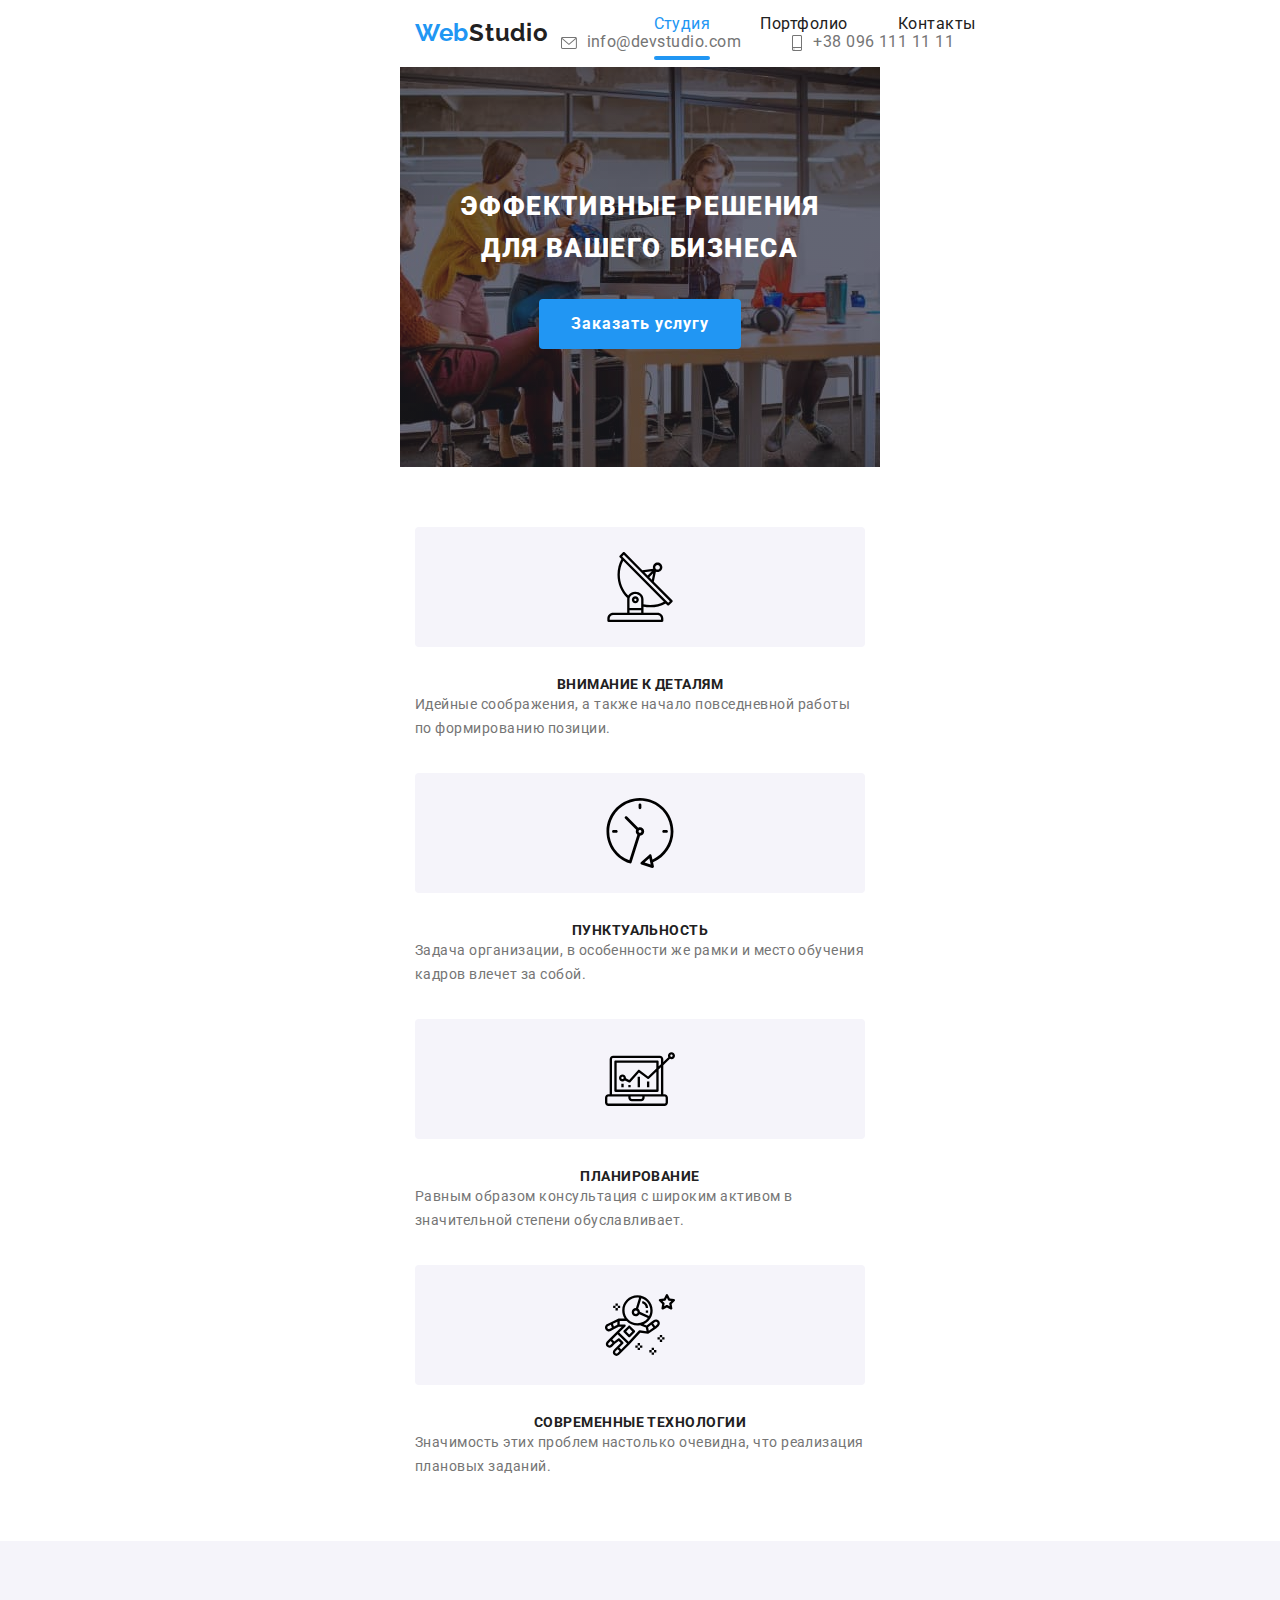
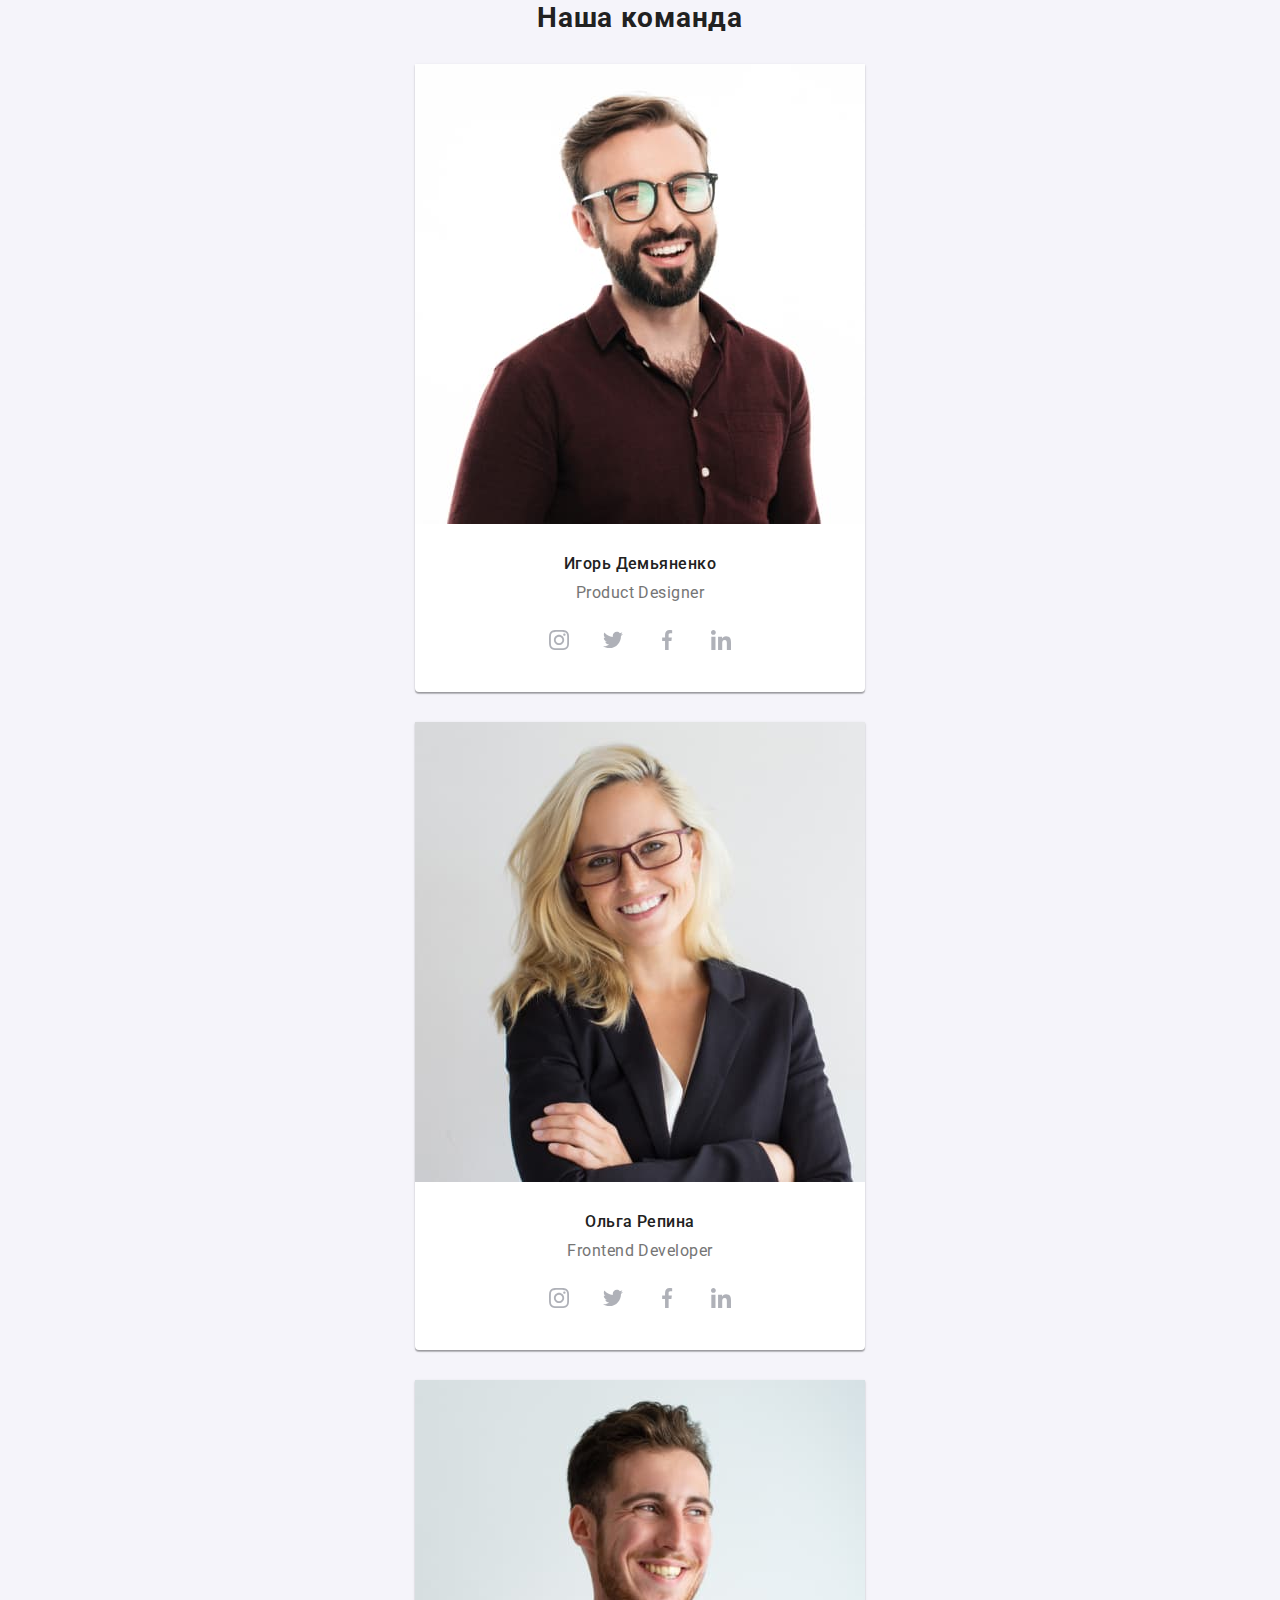
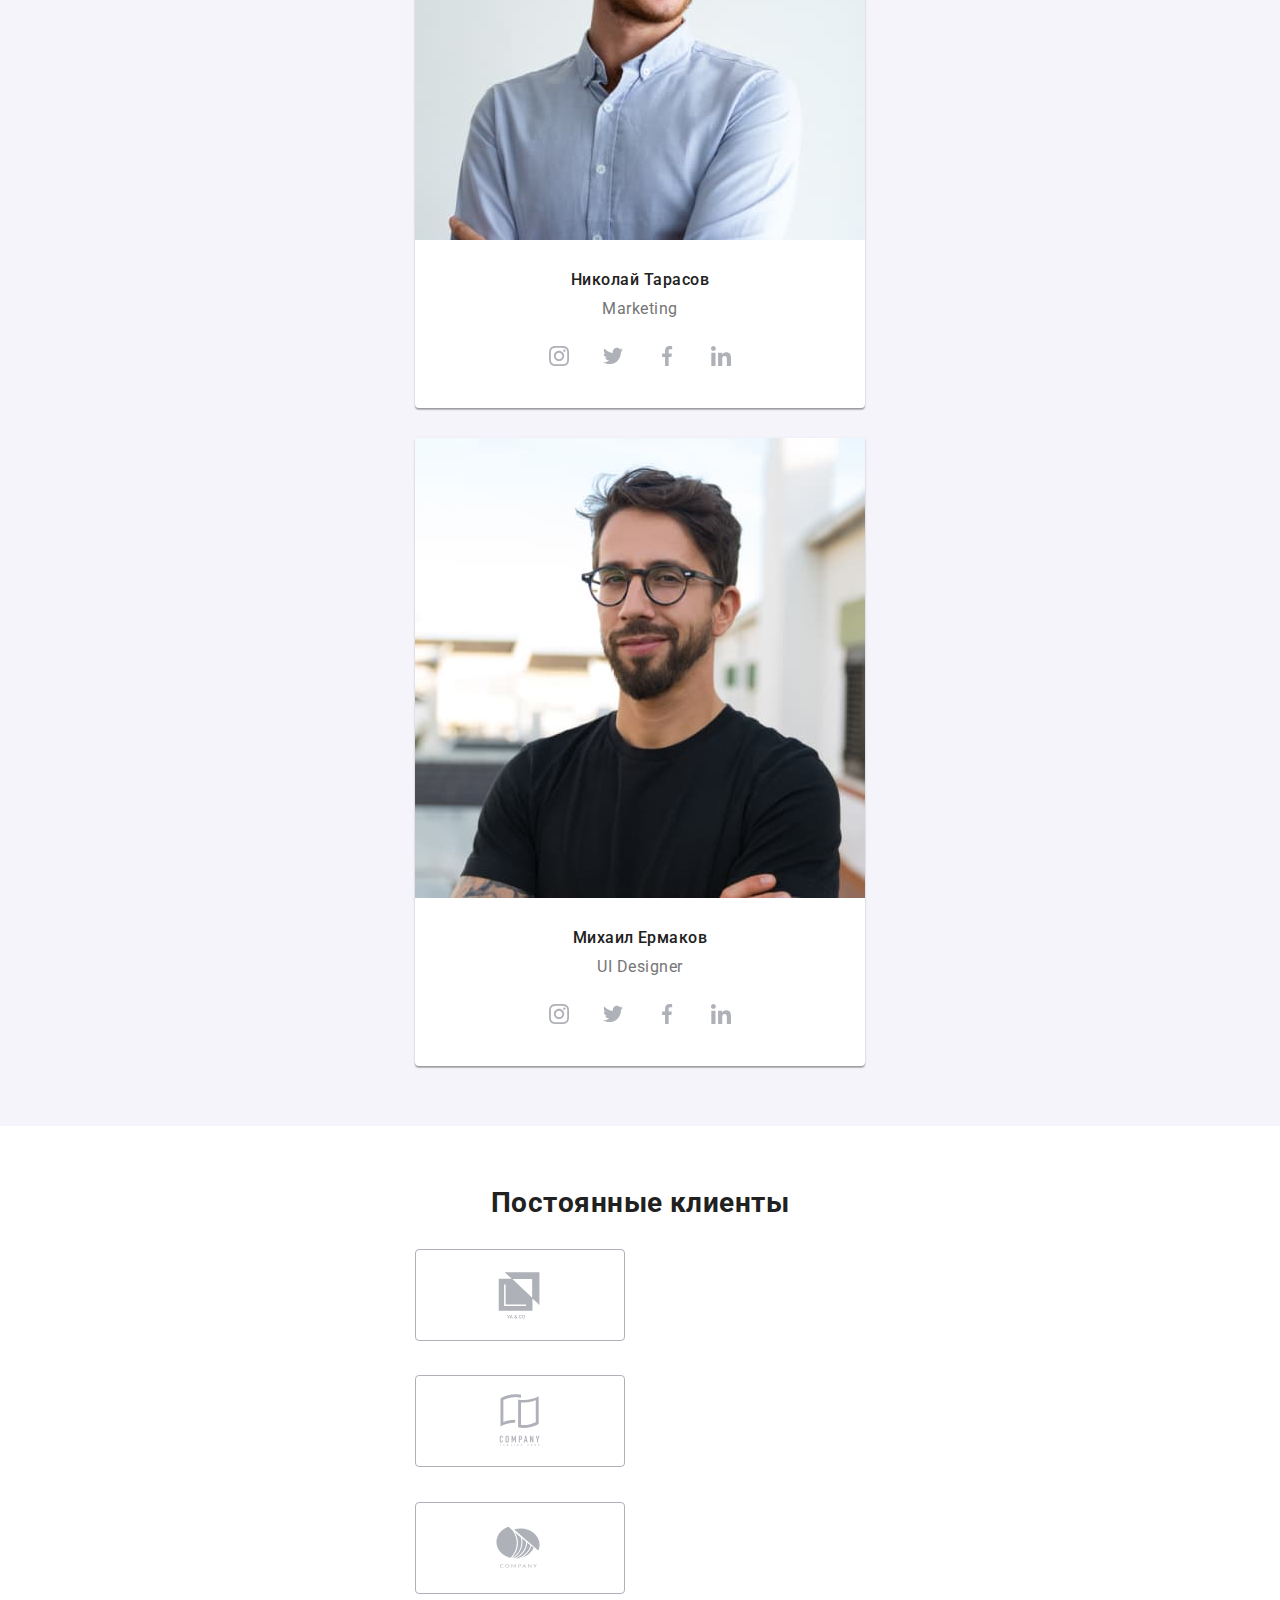
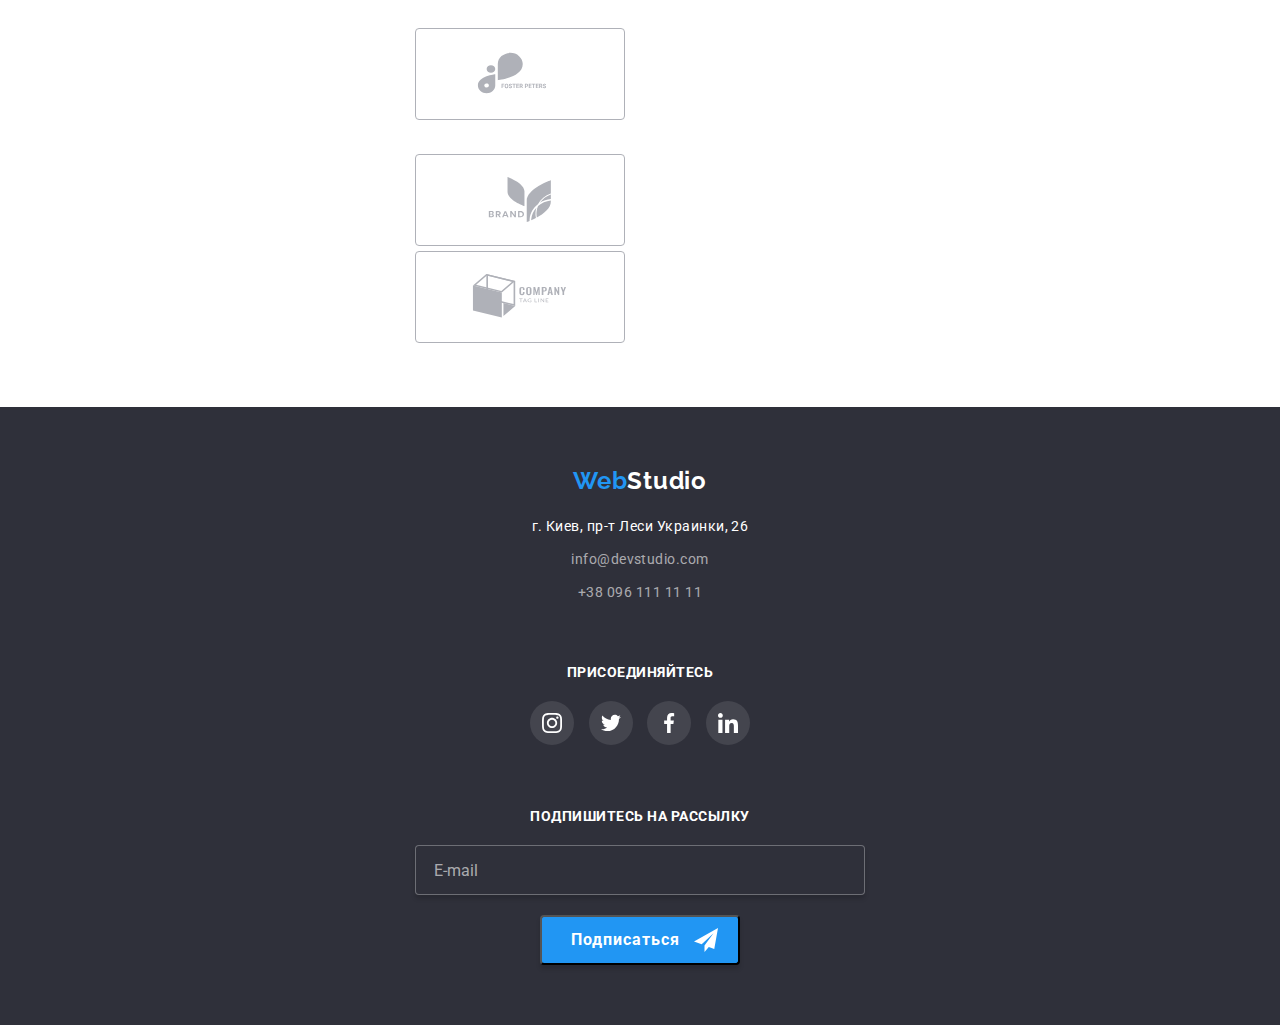
==== index-mobile.html @ c3a3c5aa "desktop header__menu => nav__menu" ====
<!DOCTYPE html>
<html lang="en">

<head>
    <meta charset="UTF-8">
    <meta http-equiv="X-UA-Compatible" content="IE=edge">
    <meta name="viewport" content="width=device-width, initial-scale=1.0">
    <title>Студия</title>
    <link rel="preconnect" href="https://fonts.googleapis.com" />
    <link rel="preconnect" href="https://fonts.gstatic.com" crossorigin />
    <link
        href="https://fonts.googleapis.com/css2?family=Raleway:wght@700&family=Roboto:wght@400;500;700;900&display=swap"
        rel="stylesheet" />
    <link rel="stylesheet" href="./css/main.min.css" />
</head>

<body>
    <header class="header-mobile">
        <div class="container-mobile">
            <nav class="nav-mobile">
                <a href="" class="logo-mobile"><span class="logo-mobile logo-mobile--accent-color">Web</span>Studio</a>
                <button type="button" class="nav-mobile__button nav-mobile__button--is-open" aria-expanded="false"
                    aria-controls="menu-container" data-menu-button>
                    <svg class="nav-mobile__menu" aria-label="Переключатель мобильного меню">
                        <use class="nav-mobile__icon-menu" href="./images/icons.svg#icon-menu-40px"></use>
                        <use class="nav-mobile__icon-close" href="./images/icons.svg#icon-close_40px"></use>
                    </svg>
                </button>
                <div class="menu-container" id="menu-container" data-menu>
                    <ul class="nav__menu">
                        <li class="nav__li">
                            <a href="./index.html" class="nav__current nav__current--color">Студия</a>
                        </li>
                        <li class="nav__li">
                            <a href="./portfolio.html" class="nav__current">Портфолио</a>
                        </li>
                        <li class="nav__li">
                            <a href="" class="nav__current">Контакты</a>
                        </li>
                    </ul>
                    <ul class="header__mail-tel">
                        <li class="header__li">
                            <a href="mailto:info@devstudio.com" class="header__href"><svg class="header__icon">
                                    <use href="./images/icons.svg#icon-envelope1"></use>
                                </svg>info@devstudio.com</a>
                        </li>
                        <li class="header__li">
                            <a href="tel:+380961111111" class="header__href"><svg class="header__icon--tel">
                                    <use href="./images/icons.svg#icon-smartphone1"></use>
                                </svg>+38 096 111 11 11</a>
                        </li>
                    </ul>
                </div>
                <div class="navigation"></div>
                <div class="contacts"></div>
            </nav>
        </div>
    </header>
    <main>
        <section class="order order--mobile">
            <div class="container-mobile--order">
                <h1 class="order__h1 order__h1--mobile">
                    Эффективные решения
                    <span class="order__h1--span">для вашего бизнеса</span>
                </h1>
                <button type="button" class="order__button" data-modal-open>Заказать услугу</button>
                <div class="order__backdrop order__backdrop--is-hidden" data-modal>
                    <div class="order__modal">
                        <button type="button" data-modal-close class="order__close">
                            <svg class="order__close-svg">
                                <use href="./images/icons.svg#icon-close11"></use>
                            </svg>
                        </button>
                        <p class="order__p">Оставьте свои данные, мы вам перезвоним</p>
                        <form autocomplete="on" novalidate class="order__form">
                            <label for="name" class="order__label">Имя</label>
                            <div class="order__input--position">
                                <input type="text" id="name" class="order__input" placeholder=" " autofocus />
                                <svg class="order__svg order__svg--name">
                                    <use href="./images/icons.svg#icon-name12-12"></use>
                                </svg>
                            </div>
                            <label for="tel" class="order__label">Телефон</label>
                            <div class="order__input--position">
                                <input type="tel" id="tel" class="order__input" placeholder=" " />
                                <svg class="order__svg order__svg--tel">
                                    <use href="./images/icons.svg#icon-tel13-13"></use>
                                </svg>
                            </div>
                            <label for="email" class="order__label">Почта</label>
                            <div class="order__input--position">
                                <input type="email" id="email" class="order__input" placeholder=" " />
                                <svg class="order__svg order__svg--email">
                                    <use href="./images/icons.svg#icon-mail15-12"></use>
                                </svg>
                            </div>
                            <label for="comment" class="order__label">Комментарий</label>
                            <textarea rows="5" placeholder="Введите текст" id="comment"
                                class="order__comment"></textarea>
                            <div class="order__checkbox--position">
                                <label><input type="checkbox" class="order__checkbox visually-hidden" />
                                    <svg class="order__checkbox--custom">
                                        <use href="./images/icons.svg#icon-check16-15"></use>
                                    </svg>
                                </label>
                                <span class="order__span">Соглашаюсь с рассылкой и принимаю
                                    <span class="order__span--color">Условия договора</span></span>
                            </div>
                            <button type="submit" class="order__submit">Отправить</button>
                        </form>
                    </div>
                </div>
            </div>
        </section>
        <section class="section-mobile">
            <div class="container-mobile">
                <h2 class="visually-hidden">Наши особенности</h2>
                <ul class="features-mobile__ul">
                    <li class="features-mobile__li">
                        <div class="features-mobile__div">
                            <svg class="features-mobile__svg">
                                <use href="./images/icons.svg#icon-antenna"></use>
                            </svg>
                        </div>
                        <h3 class="features-mobile__h3">Внимание к деталям</h3>
                        <p class="features-mobile__p">
                            Идейные соображения, а также начало повседневной работы по формированию позиции.
                        </p>
                    </li>
                    <li class="features-mobile__li">
                        <div class="features-mobile__div">
                            <svg class="features-mobile__svg">
                                <use href="./images/icons.svg#icon-clock"></use>
                            </svg>
                        </div>
                        <h3 class="features-mobile__h3">Пунктуальность</h3>
                        <p class="features-mobile__p">
                            Задача организации, в особенности же рамки и место обучения кадров влечет за собой.
                        </p>
                    </li>
                    <li class="features-mobile__li">
                        <div class="features-mobile__div">
                            <svg class="features-mobile__svg">
                                <use href="./images/icons.svg#icon-diagram"></use>
                            </svg>
                        </div>
                        <h3 class="features-mobile__h3">Планирование</h3>
                        <p class="features-mobile__p">
                            Равным образом консультация с широким активом в значительной степени обуславливает.
                        </p>
                    </li>
                    <li class="features-mobile__li">
                        <div class="features-mobile__div">
                            <svg class="features-mobile__svg">
                                <use href="./images/icons.svg#icon-astronaut"></use>
                            </svg>
                        </div>
                        <h3 class="features-mobile__h3">Современные технологии</h3>
                        <p class="features-mobile__p">
                            Значимость этих проблем настолько очевидна, что реализация плановых заданий.
                        </p>
                    </li>
                </ul>
            </div>
        </section>
        <section class="section-mobile section-mobile--color">
            <div class="container-mobile">
                <h2 class="team-mobile__h2">Наша команда</h2>
                <ul class="team-mobile__ul">
                    <li class="team-mobile__li">
                        <img src="./images/index/igor450-460.jpg" alt="фото Игорь Демьяненко" width="450" />
                        <div class="team-mobile__div">
                            <h3 class="team-mobile__h3">Игорь Демьяненко</h3>
                            <p class="team-mobile__p">Product Designer</p>
                            <ul class="team-mobile__cardset">
                                <li class="team-mobile__item">
                                    <a href="" class="team-mobile__link">
                                        <svg class="team-mobile__svg">
                                            <use href="./images/icons.svg#icon-instagram"></use>
                                        </svg>
                                    </a>
                                </li>
                                <li class="team-mobile__item">
                                    <a href="" class="team-mobile__link">
                                        <svg class="team-mobile__svg">
                                            <use href="./images/icons.svg#icon-twitter"></use>
                                        </svg>
                                    </a>
                                </li>
                                <li class="team-mobile__item">
                                    <a href="" class="team-mobile__link">
                                        <svg class="team-mobile__svg">
                                            <use href="./images/icons.svg#icon-facebook"></use>
                                        </svg>
                                    </a>
                                </li>
                                <li class="team-mobile__item">
                                    <a href="" class="team-mobile__link">
                                        <svg class="team-mobile__svg">
                                            <use href="./images/icons.svg#icon-linkedin"></use>
                                        </svg>
                                    </a>
                                </li>
                            </ul>
                        </div>
                    </li>
                    <li class="team-mobile__li">
                        <img src="./images/index/olga450-460.jpg" alt="фото Ольга Репина" width="450" />
                        <div class="team-mobile__div">
                            <h3 class="team-mobile__h3">Ольга Репина</h3>
                            <p class="team-mobile__p">Frontend Developer</p>
                            <ul class="team-mobile__cardset">
                                <li class="team-mobile__item">
                                    <a href="" class="team-mobile__link">
                                        <svg class="team-mobile__svg">
                                            <use href="./images/icons.svg#icon-instagram"></use>
                                        </svg>
                                    </a>
                                </li>
                                <li class="team-mobile__item">
                                    <a href="" class="team-mobile__link">
                                        <svg class="team-mobile__svg">
                                            <use href="./images/icons.svg#icon-twitter"></use>
                                        </svg>
                                    </a>
                                </li>
                                <li class="team-mobile__item">
                                    <a href="" class="team-mobile__link">
                                        <svg class="team-mobile__svg">
                                            <use href="./images/icons.svg#icon-facebook"></use>
                                        </svg>
                                    </a>
                                </li>
                                <li class="team-mobile__item">
                                    <a href="" class="team-mobile__link">
                                        <svg class="team-mobile__svg">
                                            <use href="./images/icons.svg#icon-linkedin"></use>
                                        </svg>
                                    </a>
                                </li>
                            </ul>
                        </div>
                    </li>
                    <li class="team-mobile__li">
                        <img src="./images/index/nykolay450-460.jpg" alt="фото Николай Тарасов" width="450" />
                        <div class="team-mobile__div">
                            <h3 class="team-mobile__h3">Николай Тарасов</h3>
                            <p class="team-mobile__p">Marketing</p>
                            <ul class="team-mobile__cardset">
                                <li class="team-mobile__item">
                                    <a href="" class="team-mobile__link">
                                        <svg class="team-mobile__svg">
                                            <use href="./images/icons.svg#icon-instagram"></use>
                                        </svg>
                                    </a>
                                </li>
                                <li class="team-mobile__item">
                                    <a href="" class="team-mobile__link">
                                        <svg class="team-mobile__svg">
                                            <use href="./images/icons.svg#icon-twitter"></use>
                                        </svg>
                                    </a>
                                </li>
                                <li class="team-mobile__item">
                                    <a href="" class="team-mobile__link">
                                        <svg class="team-mobile__svg">
                                            <use href="./images/icons.svg#icon-facebook"></use>
                                        </svg>
                                    </a>
                                </li>
                                <li class="team-mobile__item">
                                    <a href="" class="team-mobile__link">
                                        <svg class="team-mobile__svg">
                                            <use href="./images/icons.svg#icon-linkedin"></use>
                                        </svg>
                                    </a>
                                </li>
                            </ul>
                        </div>
                    </li>
                    <li class="team-mobile__li">
                        <img src="./images/index/myhayl450-460.jpg" alt="фото Михаил Ермаков" width="450" />
                        <div class="team-mobile__div">
                            <h3 class="team-mobile__h3">Михаил Ермаков</h3>
                            <p class="team-mobile__p">UI Designer</p>
                            <ul class="team-mobile__cardset">
                                <li class="team-mobile__item">
                                    <a href="" class="team-mobile__link">
                                        <svg class="team-mobile__svg">
                                            <use href="./images/icons.svg#icon-instagram"></use>
                                        </svg>
                                    </a>
                                </li>
                                <li class="team-mobile__item">
                                    <a href="" class="team-mobile__link">
                                        <svg class="team-mobile__svg">
                                            <use href="./images/icons.svg#icon-twitter"></use>
                                        </svg>
                                    </a>
                                </li>
                                <li class="team-mobile__item">
                                    <a href="" class="team-mobile__link">
                                        <svg class="team-mobile__svg">
                                            <use href="./images/icons.svg#icon-facebook"></use>
                                        </svg>
                                    </a>
                                </li>
                                <li class="team-mobile__item">
                                    <a href="" class="team-mobile__link">
                                        <svg class="team-mobile__svg">
                                            <use href="./images/icons.svg#icon-linkedin"></use>
                                        </svg>
                                    </a>
                                </li>
                            </ul>
                        </div>
                    </li>
                </ul>
            </div>
        </section>
        <section class="section-mobile">
            <div class="container-mobile">
                <h2 class="clients-mobile__h2">Постоянные клиенты</h2>
                <ul class="clients-mobile__ul">
                    <!--
                    -->
                    <li class="clients-mobile__li">
                        <!--
                        --><a href="" class="clients-mobile__links"><svg class="clients-mobile__svg">
                                <!--
                                -->
                                <use href="./images/icons.svg#icon-logo1"></use>
                                <!--
                            -->
                            </svg></a>
                        <!--
                    -->
                    </li>
                    <!--
                    -->
                    <li class="clients-mobile__li">
                        <!--
                        --><a href="" class="clients-mobile__links"><svg class="clients-mobile__svg">
                                <!--
                                -->
                                <use href="./images/icons.svg#icon-logo2"></use>
                                <!--
                            -->
                            </svg></a>
                        <!--
                    -->
                    </li>
                    <!--
                    -->
                    <li class="clients-mobile__li">
                        <!--
                        --><a href="" class="clients-mobile__links"><svg class="clients-mobile__svg">
                                <!--
                                -->
                                <use href="./images/icons.svg#icon-logo3"></use>
                                <!--
                            -->
                            </svg></a>
                        <!--
                    -->
                    </li>
                    <!--
                    -->
                    <li class="clients-mobile__li">
                        <!--
                        --><a href="" class="clients-mobile__links"><svg class="clients-mobile__svg">
                                <!--
                                -->
                                <use href="./images/icons.svg#icon-logo4"></use>
                                <!--
                            -->
                            </svg></a>
                        <!--
                    -->
                    </li>
                    <!--
                    -->
                    <li class="clients-mobile__li">
                        <!--
                        --><a href="" class="clients-mobile__links"><svg class="clients-mobile__svg">
                                <!--
                                -->
                                <use href="./images/icons.svg#icon-logo5"></use>
                                <!--
                            -->
                            </svg></a>
                        <!--
                    -->
                    </li>
                    <!--
                    -->
                    <li class="clients-mobile__li">
                        <!--
                        --><a href="" class="clients-mobile__links"><svg class="clients-mobile__svg">
                                <!--
                                -->
                                <use href="./images/icons.svg#icon-logo6"></use>
                                <!--
                            -->
                            </svg></a>
                        <!--
                    -->
                    </li>
                    <!--
                -->
                </ul>
            </div>
        </section>
    </main>
    <footer class="footer-mobile__wrapper">
        <div class="footer-mobile__container">
            <div class="footer-mobile__logo">
                <a href="" class="logo-mobile logo-mobile--inverse"><span
                        class="logo-mobile logo-mobile--accent-color">Web</span>Studio</a>
                <address class="footer-mobile__address">
                    <p class="footer-mobile__p">г. Киев, пр-т Леси Украинки, 26</p>
                    <ul class="footer-mobile__list">
                        <li class="footer-mobile__item">
                            <a href="mailto:info@devstudio.com" class="footer-mobile__href">info@devstudio.com</a>
                        </li>
                        <li class="footer-mobile__item">
                            <a href="tel:+380961111111" class="footer-mobile__href">+38 096 111 11 11</a>
                        </li>
                    </ul>
                </address>
            </div>
            <div class="footer-mobile__join">
                <p class="footer-mobile__invite">присоединяйтесь</p>
                <ul class="footer-mobile__catalogue">
                    <li class="footer-mobile__unit">
                        <a href="" class="footer-mobile__link"><svg class="footer-mobile__svg">
                                <use href="./images/icons.svg#icon-instagram"></use>
                            </svg></a>
                    </li>
                    <li class="footer-mobile__unit">
                        <a href="" class="footer-mobile__link"><svg class="footer-mobile__svg">
                                <use href="./images/icons.svg#icon-twitter"></use>
                            </svg></a>
                    </li>
                    <li class="footer-mobile__unit">
                        <a href="" class="footer-mobile__link"><svg class="footer-mobile__svg">
                                <use href="./images/icons.svg#icon-facebook"></use>
                            </svg></a>
                    </li>
                    <li class="footer-mobile__unit">
                        <a href="" class="footer-mobile__link"><svg class="footer-mobile__svg">
                                <use href="./images/icons.svg#icon-linkedin"></use>
                            </svg></a>
                    </li>
                </ul>
            </div>
            <div class="footer-mobile__inner">
                <p class="footer-mobile__passage">Подпишитесь на рассылку</p>
                <div class="footer-mobile__inside">
                    <input type="text" placeholder="E-mail" class="footer-mobile__input" />
                    <button type="submit" class="footer-mobile__button">
                        <span class="footer-mobile__submit">Подписаться</span>
                        <svg class="footer-mobile__icon">
                            <use href="./images/icons.svg#icon-send"></use>
                        </svg>
                    </button>
                </div>
            </div>
        </div>
    </footer>
</body>

</html>
<script src="./js/modal.js"></script>
<script src="./js/menu-mobile.js"></script>
---- css/main.min.css ----
:root{--primary-text-color: #212121;--secondary-text-color: #757575;--accent-color: #2196f3;--footer-bg-color: #2f303a;--gap: 30px;--font-logo: 'Raleway', sans-serif;--font-body: 'Roboto', sans-serif}/*! modern-normalize v1.1.0 | MIT License | https://github.com/sindresorhus/modern-normalize */*,::before,::after{-webkit-box-sizing:border-box;box-sizing:border-box}html{line-height:1.15;-webkit-text-size-adjust:100%;-moz-tab-size:4;-o-tab-size:4;tab-size:4}body{margin:0;font-family:system-ui,-apple-system,"Segoe UI",Roboto,Helvetica,Arial,sans-serif,"Apple Color Emoji","Segoe UI Emoji"}hr{height:0;color:inherit}abbr[title]{-webkit-text-decoration:underline dotted;text-decoration:underline dotted}b,strong{font-weight:bolder}code,kbd,samp,pre{font-family:ui-monospace, SFMono-Regular, Consolas, 'Liberation Mono', Menlo, monospace;font-size:1em}small{font-size:80%}sub,sup{font-size:75%;line-height:0;position:relative;vertical-align:baseline}sub{bottom:-0.25em}sup{top:-0.5em}table{text-indent:0;border-color:inherit}button,input,optgroup,select,textarea{font-family:inherit;font-size:100%;line-height:1.15;margin:0}button,select{text-transform:none}button,[type='button'],[type='reset'],[type='submit']{-webkit-appearance:button}::-moz-focus-inner{border-style:none;padding:0}:-moz-focusring{outline:1px dotted ButtonText}:-moz-ui-invalid{box-shadow:none}legend{padding:0}progress{vertical-align:baseline}::-webkit-inner-spin-button,::-webkit-outer-spin-button{height:auto}[type='search']{-webkit-appearance:textfield;outline-offset:-2px}::-webkit-search-decoration{-webkit-appearance:none}::-webkit-file-upload-button{-webkit-appearance:button;font:inherit}summary{display:list-item}.visually-hidden{position:absolute;width:1px;height:1px;margin:-1px;border:0;padding:0;white-space:nowrap;-webkit-clip-path:inset(100%);clip-path:inset(100%);clip:rect(0 0 0 0);overflow:hidden}h1,h2,h3,p,ul{margin:0;padding:0}body{color:var(--primary-text-color);letter-spacing:0.03em;font-family:var(--font-body)}img{display:block;max-width:100%;height:auto}.header-mobile{padding-top:15px;padding-bottom:15px;position:relative}.header{border-bottom:1px solid #ececec;padding:25px 0}.header__container{display:-webkit-box;display:-ms-flexbox;display:flex;-webkit-box-align:center;-ms-flex-align:center;align-items:center;font-weight:500;font-size:14px;line-height:1.14;letter-spacing:0.02em;width:1200px;margin:0 auto;padding:0 15px}.header__mail-tel{display:-webkit-box;display:-ms-flexbox;display:flex;margin-left:auto;-webkit-box-align:center;-ms-flex-align:center;align-items:center;list-style:none}.header__li:not(:last-child){margin-right:50px}.header__href{color:var(--secondary-text-color);text-decoration:none;display:-webkit-box;display:-ms-flexbox;display:flex;-webkit-box-align:center;-ms-flex-align:center;align-items:center;-webkit-transition:color 250ms cubic-bezier(0.4, 0, 0.2, 1);transition:color 250ms cubic-bezier(0.4, 0, 0.2, 1)}.header__href:hover,.header__href:focus{color:var(--accent-color)}.header__icon{margin-right:10px;width:16px;height:12px;fill:currentColor}.header__icon--tel{margin-right:10px;width:12px;height:16px;fill:currentColor}.nav-mobile{display:-webkit-box;display:-ms-flexbox;display:flex;-webkit-box-align:center;-ms-flex-align:center;align-items:center;-webkit-box-pack:justify;-ms-flex-pack:justify;justify-content:space-between}.nav-mobile__button{border:none;background-color:transparent;margin-left:auto}.nav-mobile__menu{width:40px;height:40px;color:#000;fill:currentColor;-webkit-transition:color 250ms cubic-bezier(0.4, 0, 0.2, 1);transition:color 250ms cubic-bezier(0.4, 0, 0.2, 1)}@media screen and (min-width: 768px){.nav-mobile__menu{display:none}}.nav-mobile__menu:hover,.nav-mobile__menu:focus{color:var(--accent-color)}.nav-mobile__button .nav-mobile__icon-menu{display:none}.nav-mobile__button.nav-mobile__button--is-open .nav-mobile__icon-close{display:none}.nav-mobile__button.nav-mobile__button--is-open .nav-mobile__icon-menu{display:block}@media screen and (max-width: 768px){.menu-container{position:absolute;top:100%;left:0;width:100%;padding:20px;text-align:center;font-size:20px;background-color:antiquewhite;display:none}.menu-container--is-open{display:block}}.nav{display:-webkit-box;display:-ms-flexbox;display:flex;-webkit-box-align:center;-ms-flex-align:center;align-items:center}.nav__menu{display:-webkit-box;display:-ms-flexbox;display:flex;margin-left:93px;list-style:none}.nav__current{color:var(--primary-text-color);position:relative;text-decoration:none;-webkit-transition:color 250ms cubic-bezier(0.4, 0, 0.2, 1);transition:color 250ms cubic-bezier(0.4, 0, 0.2, 1)}.nav__current::after{content:'';position:absolute;width:100%;height:4px;bottom:-27px;left:0;border-radius:2px;background-color:transparent}.nav__current--color{color:var(--accent-color)}.nav__current--color::after{background-color:var(--accent-color)}.nav__li:not(:last-child){margin-right:50px}.logo-mobile{font-family:var(--font-logo);font-size:24px;line-height:1.17;font-weight:700;letter-spacing:0.03em;color:var(--primary-text-color);text-decoration:none;-webkit-transition:color 250ms cubic-bezier(0.4, 0, 0.2, 1);transition:color 250ms cubic-bezier(0.4, 0, 0.2, 1)}.logo-mobile:hover,.logo-mobile:focus{color:var(--accent-color)}.logo-mobile--accent-color{color:var(--accent-color)}.logo-mobile--inverse{color:#fff}.logo{font-family:var(--font-logo);font-size:26px;line-height:1.19;font-weight:700;letter-spacing:0.03em;color:#000;text-decoration:none;-webkit-transition:color 250ms cubic-bezier(0.4, 0, 0.2, 1);transition:color 250ms cubic-bezier(0.4, 0, 0.2, 1)}.logo:hover,.logo:focus{color:var(--accent-color)}.logo--accent-color{color:var(--accent-color)}.logo--inverse{color:#fff}.section-mobile{padding-top:60px;padding-bottom:60px}.section-mobile--color{background-color:#f5f4fa}.section{padding-top:94px;padding-bottom:94px}.section--padding{padding-top:94px;padding-bottom:0}.section--color{background-color:#f5f4fa}.container-mobile{margin-right:auto;margin-left:auto;padding-left:15px;padding-right:15px}.container-mobile--order{padding-left:60px;padding-right:60px}@media screen and (min-width: 480px){.container-mobile{width:480px}}.container{width:1200px;margin-right:auto;margin-left:auto;padding-right:15px;padding-left:15px}.order-mobile{text-align:center;margin-left:auto;margin-right:auto;max-width:480px;height:400px;background-image:-webkit-gradient(linear, left top, right top, from(#2f303a66), to(#2f303a66)),url(../images/index/bg-mobile.jpg);background-image:linear-gradient(to right, #2f303a66, #2f303a66),url(../images/index/bg-mobile.jpg);padding-top:118px;padding-bottom:118px}.order-mobile__h1{font-weight:900;text-align:center;letter-spacing:0.06em;text-transform:uppercase;color:#fff;margin-bottom:30px;font-size:26px;line-height:1.62}.order-mobile__h1--span{display:block}.order-mobile__button{background-color:var(--accent-color);border-radius:4px;color:#fff;font-weight:700;font-size:16px;line-height:1.88;letter-spacing:0.06em;font-family:inherit;padding:10px 32px;border:none}.order-mobile__backdrop{position:fixed;top:0;left:0;width:100%;height:100%;background-color:rgba(0,0,0,0.5);opacity:1;visibility:visible;-webkit-transition:opacity 250ms cubic-bezier(0.4, 0, 0.2, 1),visibility 250ms cubic-bezier(0.4, 0, 0.2, 1);transition:opacity 250ms cubic-bezier(0.4, 0, 0.2, 1),visibility 250ms cubic-bezier(0.4, 0, 0.2, 1)}.order-mobile__backdrop--is-hidden{opacity:0;visibility:hidden;pointer-events:none}.order-mobile__modal{width:528px;background-color:#fff;position:absolute;top:50%;left:50%;-webkit-transform:translate(-50%, -50%);transform:translate(-50%, -50%);border-radius:4px;padding:40px;-webkit-box-shadow:0px 1px 3px rgba(0,0,0,0.12),0px 1px 1px rgba(0,0,0,0.14),0px 2px 1px rgba(0,0,0,0.2);box-shadow:0px 1px 3px rgba(0,0,0,0.12),0px 1px 1px rgba(0,0,0,0.14),0px 2px 1px rgba(0,0,0,0.2)}.order-mobile__close{position:absolute;top:0;right:0;display:-webkit-box;display:-ms-flexbox;display:flex;border-radius:50%;-webkit-box-pack:center;-ms-flex-pack:center;justify-content:center;-webkit-box-align:center;-ms-flex-align:center;align-items:center;width:30px;height:30px;top:8px;right:8px;background-color:#fff;border:1px solid rgba(0,0,0,0.1);color:#000;fill:currentColor;-webkit-transition:color 250ms cubic-bezier(0.4, 0, 0.2, 1);transition:color 250ms cubic-bezier(0.4, 0, 0.2, 1)}.order-mobile__close:hover,.order-mobile__close:focus{color:var(--accent-color)}.order-mobile__close-svg{width:11px;height:11px}.order-mobile__p{font-weight:700;font-size:20px;line-height:1.15;text-align:center;margin-bottom:12px}.order-mobile__form{display:-webkit-box;display:-ms-flexbox;display:flex;-webkit-box-orient:vertical;-webkit-box-direction:normal;-ms-flex-direction:column;flex-direction:column;-webkit-box-align:start;-ms-flex-align:start;align-items:flex-start}.order-mobile__label{display:block;text-align:left;font-size:12px;line-height:1.17;letter-spacing:0.01em;color:var(--secondary-text-color);margin-bottom:4px}.order-mobile__input--position{position:relative;margin-bottom:10px;width:100%}.order-mobile__input{display:block;width:100%;height:40px;border:1px solid rgba(33,33,33,0.2);border-radius:4px;padding-left:42px;-webkit-transition:border 250ms cubic-bezier(0.4, 0, 0.2, 1);transition:border 250ms cubic-bezier(0.4, 0, 0.2, 1);outline-width:0}.order-mobile__svg{position:absolute;left:14px;top:50%;-webkit-transform:translateY(-50%);transform:translateY(-50%);color:var(--primary-text-color);fill:currentColor;-webkit-transition:color 250ms cubic-bezier(0.4, 0, 0.2, 1);transition:color 250ms cubic-bezier(0.4, 0, 0.2, 1)}.order-mobile__svg--name{width:12px;height:12px}.order-mobile__svg--tel{width:13px;height:13px}.order-mobile__svg--email{width:15px;height:12px}.order-mobile__input:focus+.order__svg{color:var(--accent-color)}.order-mobile__comment{display:block;width:100%;height:120px;resize:none;border:1px solid rgba(33,33,33,0.2);border-radius:4px;margin-bottom:20px;-webkit-transition:border 250ms cubic-bezier(0.4, 0, 0.2, 1);transition:border 250ms cubic-bezier(0.4, 0, 0.2, 1);outline-width:0}.order-mobile__comment::-webkit-input-placeholder{padding:12px 16px;font-size:12px;line-height:1.17;letter-spacing:0.01em;color:rgba(117,117,117,0.5)}.order-mobile__comment:-ms-input-placeholder{padding:12px 16px;font-size:12px;line-height:1.17;letter-spacing:0.01em;color:rgba(117,117,117,0.5)}.order-mobile__comment::-ms-input-placeholder{padding:12px 16px;font-size:12px;line-height:1.17;letter-spacing:0.01em;color:rgba(117,117,117,0.5)}.order-mobile__comment::placeholder{padding:12px 16px;font-size:12px;line-height:1.17;letter-spacing:0.01em;color:rgba(117,117,117,0.5)}.order-mobile__input:focus,.order-mobile__comment:focus{border:1px solid var(--accent-color)}.order-mobile__checkbox--position{margin-left:14px;display:-webkit-box;display:-ms-flexbox;display:flex;-webkit-box-align:center;-ms-flex-align:center;align-items:center;-webkit-box-pack:justify;-ms-flex-pack:justify;justify-content:space-between;width:425px}.order-mobile__checkbox:checked+.order-mobile__checkbox--custom{fill:var(--accent-color);background-color:var(--accent-color);border-color:var(--accent-color)}.order-mobile__checkbox:focus+.order-mobile__checkbox--custom{border-color:var(--accent-color)}.order-mobile__checkbox--custom{width:16px;height:15px;border:2px solid var(--primary-text-color);border-radius:2px;fill:#fff}.order-mobile__span{font-size:14px;line-height:1.71;color:var(--secondary-text-color)}.order-mobile__span--color{-webkit-text-decoration-line:underline;text-decoration-line:underline;color:var(--accent-color)}.order-mobile__submit{margin-top:30px;width:200px;height:50px;-webkit-box-shadow:0px 4px 4px rgba(0,0,0,0.15);box-shadow:0px 4px 4px rgba(0,0,0,0.15);border-radius:4px;color:#fff;font-weight:700;font-size:16px;line-height:1.88;letter-spacing:0.06em;background-color:var(--accent-color);-webkit-transition:background-color 250ms cubic-bezier(0.4, 0, 0.2, 1);transition:background-color 250ms cubic-bezier(0.4, 0, 0.2, 1);-ms-flex-item-align:center;-ms-grid-row-align:center;align-self:center}.order-mobile__submit:hover{background-color:#188ce8}.order{max-width:1600px;text-align:center;margin-left:auto;margin-right:auto;padding-top:200px;padding-bottom:200px;height:600px;background-image:-webkit-gradient(linear, left top, right top, from(#2f303a66), to(#2f303a66)),url(../images/index/bg.jpg);background-image:linear-gradient(to right, #2f303a66, #2f303a66),url(../images/index/bg.jpg)}.order--mobile{max-width:480px;height:400px;background-image:-webkit-gradient(linear, left top, right top, from(#2f303a66), to(#2f303a66)),url(../images/index/bg-mobile.jpg);background-image:linear-gradient(to right, #2f303a66, #2f303a66),url(../images/index/bg-mobile.jpg);padding-top:118px;padding-bottom:118px}.order__h1{font-weight:900;font-size:44px;line-height:1.36;text-align:center;letter-spacing:0.06em;text-transform:uppercase;color:#fff;margin-bottom:30px}.order__h1--mobile{font-size:26px;line-height:1.62}.order__h1--span{display:block}.order__button{background-color:var(--accent-color);border-radius:4px;color:#fff;font-weight:700;font-size:16px;line-height:1.88;letter-spacing:0.06em;font-family:inherit;padding:10px 32px;border:none}.order__backdrop{position:fixed;top:0;left:0;width:100%;height:100%;background-color:rgba(0,0,0,0.5);opacity:1;visibility:visible;-webkit-transition:opacity 250ms cubic-bezier(0.4, 0, 0.2, 1),visibility 250ms cubic-bezier(0.4, 0, 0.2, 1);transition:opacity 250ms cubic-bezier(0.4, 0, 0.2, 1),visibility 250ms cubic-bezier(0.4, 0, 0.2, 1)}.order__backdrop--is-hidden{opacity:0;visibility:hidden;pointer-events:none}.order__modal{width:528px;background-color:#fff;position:absolute;top:50%;left:50%;-webkit-transform:translate(-50%, -50%);transform:translate(-50%, -50%);border-radius:4px;padding:40px;-webkit-box-shadow:0px 1px 3px rgba(0,0,0,0.12),0px 1px 1px rgba(0,0,0,0.14),0px 2px 1px rgba(0,0,0,0.2);box-shadow:0px 1px 3px rgba(0,0,0,0.12),0px 1px 1px rgba(0,0,0,0.14),0px 2px 1px rgba(0,0,0,0.2)}.order__close{position:absolute;top:0;right:0;display:-webkit-box;display:-ms-flexbox;display:flex;border-radius:50%;-webkit-box-pack:center;-ms-flex-pack:center;justify-content:center;-webkit-box-align:center;-ms-flex-align:center;align-items:center;width:30px;height:30px;top:8px;right:8px;background-color:#fff;border:1px solid rgba(0,0,0,0.1);color:#000;fill:currentColor;-webkit-transition:color 250ms cubic-bezier(0.4, 0, 0.2, 1);transition:color 250ms cubic-bezier(0.4, 0, 0.2, 1)}.order__close:hover,.order__close:focus{color:var(--accent-color)}.order__close-svg{width:11px;height:11px}.order__p{font-weight:700;font-size:20px;line-height:1.15;text-align:center;margin-bottom:12px}.order__form{display:-webkit-box;display:-ms-flexbox;display:flex;-webkit-box-orient:vertical;-webkit-box-direction:normal;-ms-flex-direction:column;flex-direction:column;-webkit-box-align:start;-ms-flex-align:start;align-items:flex-start}.order__label{display:block;text-align:left;font-size:12px;line-height:1.17;letter-spacing:0.01em;color:var(--secondary-text-color);margin-bottom:4px}.order__input--position{position:relative;margin-bottom:10px;width:100%}.order__input{display:block;width:100%;height:40px;border:1px solid rgba(33,33,33,0.2);border-radius:4px;padding-left:42px;-webkit-transition:border 250ms cubic-bezier(0.4, 0, 0.2, 1);transition:border 250ms cubic-bezier(0.4, 0, 0.2, 1);outline-width:0}.order__svg{position:absolute;left:14px;top:50%;-webkit-transform:translateY(-50%);transform:translateY(-50%);color:var(--primary-text-color);fill:currentColor;-webkit-transition:color 250ms cubic-bezier(0.4, 0, 0.2, 1);transition:color 250ms cubic-bezier(0.4, 0, 0.2, 1)}.order__svg--name{width:12px;height:12px}.order__svg--tel{width:13px;height:13px}.order__svg--email{width:15px;height:12px}.order__input:focus+.order__svg{color:var(--accent-color)}.order__comment{display:block;width:100%;height:120px;resize:none;border:1px solid rgba(33,33,33,0.2);border-radius:4px;margin-bottom:20px;-webkit-transition:border 250ms cubic-bezier(0.4, 0, 0.2, 1);transition:border 250ms cubic-bezier(0.4, 0, 0.2, 1);outline-width:0}.order__comment::-webkit-input-placeholder{padding:12px 16px;font-size:12px;line-height:1.17;letter-spacing:0.01em;color:rgba(117,117,117,0.5)}.order__comment:-ms-input-placeholder{padding:12px 16px;font-size:12px;line-height:1.17;letter-spacing:0.01em;color:rgba(117,117,117,0.5)}.order__comment::-ms-input-placeholder{padding:12px 16px;font-size:12px;line-height:1.17;letter-spacing:0.01em;color:rgba(117,117,117,0.5)}.order__comment::placeholder{padding:12px 16px;font-size:12px;line-height:1.17;letter-spacing:0.01em;color:rgba(117,117,117,0.5)}.order__input:focus,.order__comment:focus{border:1px solid var(--accent-color)}.order__checkbox--position{margin-left:14px;display:-webkit-box;display:-ms-flexbox;display:flex;-webkit-box-align:center;-ms-flex-align:center;align-items:center;-webkit-box-pack:justify;-ms-flex-pack:justify;justify-content:space-between;width:425px}.order__checkbox:checked+.order__checkbox--custom{fill:var(--accent-color);background-color:var(--accent-color);border-color:var(--accent-color)}.order__checkbox:focus+.order__checkbox--custom{border-color:var(--accent-color)}.order__checkbox--custom{width:16px;height:15px;border:2px solid var(--primary-text-color);border-radius:2px;fill:#fff}.order__span{font-size:14px;line-height:1.71;color:var(--secondary-text-color)}.order__span--color{-webkit-text-decoration-line:underline;text-decoration-line:underline;color:var(--accent-color)}.order__submit{margin-top:30px;width:200px;height:50px;-webkit-box-shadow:0px 4px 4px rgba(0,0,0,0.15);box-shadow:0px 4px 4px rgba(0,0,0,0.15);border-radius:4px;color:#fff;font-weight:700;font-size:16px;line-height:1.88;letter-spacing:0.06em;background-color:var(--accent-color);-webkit-transition:background-color 250ms cubic-bezier(0.4, 0, 0.2, 1);transition:background-color 250ms cubic-bezier(0.4, 0, 0.2, 1);-ms-flex-item-align:center;-ms-grid-row-align:center;align-self:center}.order__submit:hover{background-color:#188ce8}.features-mobile__ul{list-style:none}.features-mobile__li{width:450px}.features-mobile__li:not(:last-child){margin-bottom:30px}.features-mobile__div{height:120px;background-color:#f5f4fa;border-radius:4px;display:-webkit-box;display:-ms-flexbox;display:flex;-webkit-box-align:center;-ms-flex-align:center;align-items:center;-webkit-box-pack:center;-ms-flex-pack:center;justify-content:center;margin-bottom:30px}.features-mobile__svg{width:70px;height:70px}.features-mobile__h3{font-size:14px;line-height:1.14;text-transform:uppercase;font-weight:700;text-align:center}.features-mobile__p{font-size:14px;line-height:1.71;color:#757575;height:50px}.features__ul{display:-webkit-box;display:-ms-flexbox;display:flex;list-style:none}.features__li{width:270px}.features__li:not(:last-child){margin-right:30px}.features__div{height:120px;background-color:#f5f4fa;border-radius:4px;display:-webkit-box;display:-ms-flexbox;display:flex;-webkit-box-align:center;-ms-flex-align:center;align-items:center;-webkit-box-pack:center;-ms-flex-pack:center;justify-content:center;margin-bottom:30px}.features__svg{width:70px;height:70px}.features__h3{font-size:14px;line-height:1.14;text-transform:uppercase;font-weight:700}.features__p{font-size:14px;line-height:1.71;color:#757575}.we-do__h2{font-size:36px;line-height:1.16;text-align:center;font-weight:700;margin-bottom:50px}.we-do__ul{display:-webkit-box;display:-ms-flexbox;display:flex;list-style:none}.we-do__li:not(:last-child){margin-right:30px}.we-do__div{top:0;left:0;width:100%;height:100%;position:relative;z-index:-1}.we-do__p{position:absolute;bottom:0;left:0;width:100%;height:70px;background-color:rgba(47,48,58,0.8);font-weight:700;font-size:14px;line-height:1.14;text-transform:uppercase;color:#fff;display:-webkit-box;display:-ms-flexbox;display:flex;-webkit-box-pack:center;-ms-flex-pack:center;justify-content:center;-webkit-box-align:center;-ms-flex-align:center;align-items:center}.team-mobile__h2{font-weight:700;font-size:28px;line-height:1.18;text-align:center;letter-spacing:0.03em;margin-bottom:30px}.team-mobile__ul{list-style:none}.team-mobile__li{background-color:#fff;-webkit-box-shadow:0px 1px 3px rgba(0,0,0,0.12),0px 1px 1px rgba(0,0,0,0.14),0px 2px 1px rgba(0,0,0,0.2);box-shadow:0px 1px 3px rgba(0,0,0,0.12),0px 1px 1px rgba(0,0,0,0.14),0px 2px 1px rgba(0,0,0,0.2);border-radius:0px 0px 4px 4px}.team-mobile__li:not(:last-child){margin-bottom:30px}.team-mobile__div{padding:30px 0}.team-mobile__h3{font-weight:500;font-size:16px;line-height:1.19;text-align:center;margin-bottom:10px}.team-mobile__p{font-weight:400;font-size:16px;line-height:1.19;text-align:center;color:var(--secondary-text-color);margin-bottom:16px}.team-mobile__cardset{display:-webkit-box;display:-ms-flexbox;display:flex;-webkit-box-pack:center;-ms-flex-pack:center;justify-content:center;list-style:none}.team-mobile__item{width:44px;height:44px}.team-mobile__item:not(:last-child){margin-right:10px}.team-mobile__link{display:-webkit-box;display:-ms-flexbox;display:flex;border-radius:50%;-webkit-box-pack:center;-ms-flex-pack:center;justify-content:center;-webkit-box-align:center;-ms-flex-align:center;align-items:center;width:100%;height:100%;color:#afb1b8;fill:currentColor;-webkit-transition:color 250ms cubic-bezier(0.4, 0, 0.2, 1),background-color 250ms cubic-bezier(0.4, 0, 0.2, 1);transition:color 250ms cubic-bezier(0.4, 0, 0.2, 1),background-color 250ms cubic-bezier(0.4, 0, 0.2, 1)}.team-mobile__link:hover,.team-mobile__link:focus{background-color:var(--accent-color);color:#fff}.team-mobile__svg{width:20px;height:20px}.team__h2{font-size:36px;line-height:1.16;text-align:center;font-weight:700;margin-bottom:50px}.team__ul{display:-webkit-box;display:-ms-flexbox;display:flex;list-style:none}.team__li{background-color:#fff;-webkit-box-shadow:0px 1px 3px rgba(0,0,0,0.12),0px 1px 1px rgba(0,0,0,0.14),0px 2px 1px rgba(0,0,0,0.2);box-shadow:0px 1px 3px rgba(0,0,0,0.12),0px 1px 1px rgba(0,0,0,0.14),0px 2px 1px rgba(0,0,0,0.2);border-radius:0px 0px 4px 4px}.team__li:not(:last-child){margin-right:30px}.team__div{padding:30px 0}.team__h3{font-weight:500;font-size:16px;line-height:1.19;text-align:center;margin-bottom:10px}.team__p{font-weight:400;font-size:16px;line-height:1.19;text-align:center;color:var(--secondary-text-color);margin-bottom:16px}.team__cardset{display:-webkit-box;display:-ms-flexbox;display:flex;-webkit-box-pack:center;-ms-flex-pack:center;justify-content:center;list-style:none}.team__item{width:44px;height:44px}.team__item:not(:last-child){margin-right:10px}.team__link{display:-webkit-box;display:-ms-flexbox;display:flex;border-radius:50%;-webkit-box-pack:center;-ms-flex-pack:center;justify-content:center;-webkit-box-align:center;-ms-flex-align:center;align-items:center;width:100%;height:100%;color:#afb1b8;-webkit-transition:color 250ms cubic-bezier(0.4, 0, 0.2, 1),background-color 250ms cubic-bezier(0.4, 0, 0.2, 1);transition:color 250ms cubic-bezier(0.4, 0, 0.2, 1),background-color 250ms cubic-bezier(0.4, 0, 0.2, 1)}.team__link:hover,.team__link:focus{background-color:var(--accent-color);color:#fff;fill:currentColor}.team__svg{width:20px;height:20px;fill:currentColor}.clients-mobile__h2{font-size:28px;line-height:1.18;text-align:center;padding-bottom:30px}.clients-mobile__ul{list-style:none}.clients-mobile__li{width:210px;height:92px;display:inline-block}.clients-mobile__li:nth-child(-n+4){margin-bottom:30px}.clients-mobile__li:nth-child(2n+1){margin-right:30px}.clients-mobile__links{height:100%;width:100%;border:1px solid #afb1b8;border-radius:4px;fill:#afb1b8;-webkit-transition:fill 250ms cubic-bezier(0.4, 0, 0.2, 1),border 250ms cubic-bezier(0.4, 0, 0.2, 1);transition:fill 250ms cubic-bezier(0.4, 0, 0.2, 1),border 250ms cubic-bezier(0.4, 0, 0.2, 1);display:block;position:relative}.clients-mobile__links:hover,.clients-mobile__links:focus{border:1px solid var(--accent-color);fill:var(--accent-color)}.clients-mobile__svg{width:106px;height:60px;position:absolute;top:50%;left:50%;-webkit-transform:translate(-50%, -50%);transform:translate(-50%, -50%)}.clients__h2{font-size:36px;line-height:1.51;text-align:center;padding-bottom:50px}.clients__ul{display:-webkit-box;display:-ms-flexbox;display:flex;list-style:none}.clients__li{width:170px;height:92px}.clients__li:not(:last-child){margin-right:30px}.clients__links{height:100%;width:100%;display:-webkit-box;display:-ms-flexbox;display:flex;-webkit-box-align:center;-ms-flex-align:center;align-items:center;-webkit-box-pack:center;-ms-flex-pack:center;justify-content:center;border:1px solid #afb1b8;border-radius:4px;fill:#afb1b8;-webkit-transition:fill 250ms cubic-bezier(0.4, 0, 0.2, 1),border 250ms cubic-bezier(0.4, 0, 0.2, 1);transition:fill 250ms cubic-bezier(0.4, 0, 0.2, 1),border 250ms cubic-bezier(0.4, 0, 0.2, 1)}.clients__links:hover,.clients__links:focus{border:1px solid var(--accent-color);fill:var(--accent-color)}.clients__svg{width:106px;height:60px}.buttons__ul{display:-webkit-box;display:-ms-flexbox;display:flex;-webkit-box-pack:center;-ms-flex-pack:center;justify-content:center;margin-bottom:50px;list-style:none}.buttons__li:not(:last-child){margin-right:8px}.buttons:hover,.buttons:focus{-webkit-box-shadow:0px 4px 4px rgba(0,0,0,0.25);box-shadow:0px 4px 4px rgba(0,0,0,0.25);background-color:var(--accent-color);color:#fff}.buttons{text-decoration:none;background-color:#f5f4fa;cursor:pointer;font-weight:500;font-size:16px;line-height:1.62;text-align:center;font-family:inherit;border-radius:4px;color:var(--primary-text-color);border:none;padding:6px 22px;-webkit-transition:color 250ms cubic-bezier(0.4, 0, 0.2, 1),background-color 250ms cubic-bezier(0.4, 0, 0.2, 1),-webkit-box-shadow 250ms cubic-bezier(0.4, 0, 0.2, 1);transition:color 250ms cubic-bezier(0.4, 0, 0.2, 1),background-color 250ms cubic-bezier(0.4, 0, 0.2, 1),-webkit-box-shadow 250ms cubic-bezier(0.4, 0, 0.2, 1);transition:color 250ms cubic-bezier(0.4, 0, 0.2, 1),background-color 250ms cubic-bezier(0.4, 0, 0.2, 1),box-shadow 250ms cubic-bezier(0.4, 0, 0.2, 1);transition:color 250ms cubic-bezier(0.4, 0, 0.2, 1),background-color 250ms cubic-bezier(0.4, 0, 0.2, 1),box-shadow 250ms cubic-bezier(0.4, 0, 0.2, 1),-webkit-box-shadow 250ms cubic-bezier(0.4, 0, 0.2, 1)}.portfolio__ul{display:-webkit-box;display:-ms-flexbox;display:flex;-ms-flex-wrap:wrap;flex-wrap:wrap;margin-left:calc(-1 * var(--gap));margin-top:calc(-1 * var(--gap));list-style:none}.portfolio__ul>.portfolio__li{-ms-flex-preferred-size:calc(100% / 3 - var(--gap));flex-basis:calc(100% / 3 - var(--gap));margin-left:var(--gap);margin-top:var(--gap);overflow:hidden}.portfolio__links:hover,.portfolio__links:focus{-webkit-box-shadow:0px 4px 4px rgba(0,0,0,0.25);box-shadow:0px 4px 4px rgba(0,0,0,0.25)}.portfolio__links{display:block;position:relative;-webkit-transition:-webkit-box-shadow 250ms cubic-bezier(0.4, 0, 0.2, 1);transition:-webkit-box-shadow 250ms cubic-bezier(0.4, 0, 0.2, 1);transition:box-shadow 250ms cubic-bezier(0.4, 0, 0.2, 1);transition:box-shadow 250ms cubic-bezier(0.4, 0, 0.2, 1), -webkit-box-shadow 250ms cubic-bezier(0.4, 0, 0.2, 1);text-decoration:none}.portfolio__div{position:absolute;top:0;left:0;width:100%;height:100%;opacity:0.9;background-color:var(--accent-color);color:#fff;-webkit-transform:translateY(100%);transform:translateY(100%);-webkit-transition:-webkit-transform 250ms cubic-bezier(0.4, 0, 0.2, 1);transition:-webkit-transform 250ms cubic-bezier(0.4, 0, 0.2, 1);transition:transform 250ms cubic-bezier(0.4, 0, 0.2, 1);transition:transform 250ms cubic-bezier(0.4, 0, 0.2, 1), -webkit-transform 250ms cubic-bezier(0.4, 0, 0.2, 1)}.portfolio__links:hover .portfolio__div,.portfolio__links:focus .portfolio__div{-webkit-transform:translateY(0);transform:translateY(0)}.portfolio__text{padding:63px 24px;font-weight:400;font-size:18px;line-height:1.56}.portfolio__wrapper{padding:20px 24px;border-right:1px solid #eeeeee;border-bottom:1px solid #eeeeee;border-left:1px solid #eeeeee;position:relative;background-color:#fff}.portfolio__h3{font-size:18px;line-height:2;letter-spacing:0.06em;margin-bottom:4px;color:var(--primary-text-color)}.portfolio__p{font-size:16px;line-height:1.88;color:#757575}.footer-mobile__wrapper{background-color:var(--footer-bg-color);padding:60px 0}.footer-mobile__container{width:480px;margin:0 auto;padding-left:15px;padding-right:15px;text-align:center}.footer-mobile__logo{margin-bottom:60px}.footer-mobile__address{font-style:normal;font-size:14px;line-height:1.71;color:#fff;margin-top:20px}.footer-mobile__p{margin-bottom:9px}.footer-mobile__list{list-style:none}.footer-mobile__item:not(:last-child){margin-bottom:9px}.footer-mobile__href{color:rgba(255,255,255,0.6);text-decoration:none}.footer-mobile__join{margin-bottom:60px}.footer-mobile__invite{font-weight:700;font-size:14px;line-height:1.14;text-transform:uppercase;color:#fff;margin-bottom:20px}.footer-mobile__catalogue{list-style:none}.footer-mobile__unit{width:44px;height:44px;display:inline-block}.footer-mobile__unit:not(:last-child){margin-right:10px}.footer-mobile__link{display:block;width:100%;height:100%;background-color:rgba(255,255,255,0.1);border-radius:50%;-webkit-transition:background-color 250ms cubic-bezier(0.4, 0, 0.2, 1);transition:background-color 250ms cubic-bezier(0.4, 0, 0.2, 1);position:relative}.footer-mobile__link:hover,.footer-mobile__link:focus{background-color:var(--accent-color)}.footer-mobile__svg{width:20px;height:20px;fill:#fff;position:absolute;top:50%;left:50%;-webkit-transform:translate(-50%, -50%);transform:translate(-50%, -50%)}.footer-mobile__inner{width:450px}.footer-mobile__passage{font-weight:700;font-size:14px;line-height:1.14;text-transform:uppercase;color:#fff;margin-bottom:20px}.footer-mobile__input{width:450px;height:50px;border:1px solid rgba(255,255,255,0.3);-webkit-box-shadow:0px 4px 4px rgba(0,0,0,0.15);box-shadow:0px 4px 4px rgba(0,0,0,0.15);border-radius:4px;background-color:var(--footer-bg-color);color:#fff;margin-bottom:20px}.footer-mobile__input::-webkit-input-placeholder{padding-left:16px;font-size:16px;line-height:1.25;color:rgba(255,255,255,0.6)}.footer-mobile__input:-ms-input-placeholder{padding-left:16px;font-size:16px;line-height:1.25;color:rgba(255,255,255,0.6)}.footer-mobile__input::-ms-input-placeholder{padding-left:16px;font-size:16px;line-height:1.25;color:rgba(255,255,255,0.6)}.footer-mobile__input::placeholder{padding-left:16px;font-size:16px;line-height:1.25;color:rgba(255,255,255,0.6)}.footer-mobile__button{width:200px;height:50px;border-radius:4px;-webkit-box-shadow:0px 4px 4px rgba(0,0,0,0.15);box-shadow:0px 4px 4px rgba(0,0,0,0.15);background-color:var(--accent-color);padding:0;text-align:start}.footer-mobile__submit{font-weight:700;font-size:16px;line-height:1.88;letter-spacing:0.06em;color:#fff;margin-left:29px;vertical-align:middle}.footer-mobile__icon{background-color:var(--accent-color);width:24px;height:24px;fill:#fff;margin-left:10px;vertical-align:middle}.footer__wrapper{background-color:var(--footer-bg-color);padding:60px 0}.footer__container{display:-webkit-box;display:-ms-flexbox;display:flex;-webkit-box-align:baseline;-ms-flex-align:baseline;align-items:baseline;width:1200px;margin:0 auto;padding-left:15px;padding-right:15px}.footer__logo{margin-right:70px}.footer__address{font-style:normal;font-size:14px;line-height:1.71;color:#fff;margin-top:20px}.footer__p{margin-bottom:9px}.footer__list{list-style:none}.footer__item:not(:last-child){margin-bottom:9px}.footer__href{color:rgba(255,255,255,0.6);text-decoration:none}.footer__join{margin-right:93px}.footer__invite{font-weight:700;font-size:14px;line-height:1.14;text-transform:uppercase;color:#fff;margin-bottom:20px}.footer__catalogue{display:-webkit-box;display:-ms-flexbox;display:flex;list-style:none}.footer__unit{width:44px;height:44px}.footer__unit:not(:last-child){margin-right:10px}.footer__link{width:100%;height:100%;background-color:rgba(255,255,255,0.1);border-radius:50%;display:-webkit-box;display:-ms-flexbox;display:flex;-webkit-box-align:center;-ms-flex-align:center;align-items:center;-webkit-box-pack:center;-ms-flex-pack:center;justify-content:center;-webkit-transition:background-color 250ms cubic-bezier(0.4, 0, 0.2, 1);transition:background-color 250ms cubic-bezier(0.4, 0, 0.2, 1)}.footer__link:hover,.footer__link:focus{background-color:var(--accent-color)}.footer__svg{width:20px;height:20px;fill:#fff}.footer__inner{width:570px}.footer__passage{font-weight:700;font-size:14px;line-height:1.14;text-transform:uppercase;color:#fff;margin-bottom:20px}.footer__inside{display:-webkit-box;display:-ms-flexbox;display:flex;-webkit-box-pack:justify;-ms-flex-pack:justify;justify-content:space-between}.footer__input{width:358px;height:50px;border:1px solid rgba(255,255,255,0.3);-webkit-box-shadow:0px 4px 4px rgba(0,0,0,0.15);box-shadow:0px 4px 4px rgba(0,0,0,0.15);border-radius:4px;background-color:var(--footer-bg-color);color:#fff;display:-webkit-box;display:-ms-flexbox;display:flex;-webkit-box-align:center;-ms-flex-align:center;align-items:center}.footer__input::-webkit-input-placeholder{padding-left:16px;font-size:16px;line-height:1.25;color:rgba(255,255,255,0.6)}.footer__input:-ms-input-placeholder{padding-left:16px;font-size:16px;line-height:1.25;color:rgba(255,255,255,0.6)}.footer__input::-ms-input-placeholder{padding-left:16px;font-size:16px;line-height:1.25;color:rgba(255,255,255,0.6)}.footer__input::placeholder{padding-left:16px;font-size:16px;line-height:1.25;color:rgba(255,255,255,0.6)}.footer__button{width:200px;height:50px;border-radius:4px;background-color:var(--accent-color);display:-webkit-box;display:-ms-flexbox;display:flex;-webkit-box-align:center;-ms-flex-align:center;align-items:center}.footer__submit{font-weight:700;font-size:16px;line-height:1.88;letter-spacing:0.06em;color:#fff;margin-left:29px}.footer__icon{background-color:var(--accent-color);width:24px;height:24px;fill:#fff;margin-left:10px}
/*# sourceMappingURL=main.min.css.map */
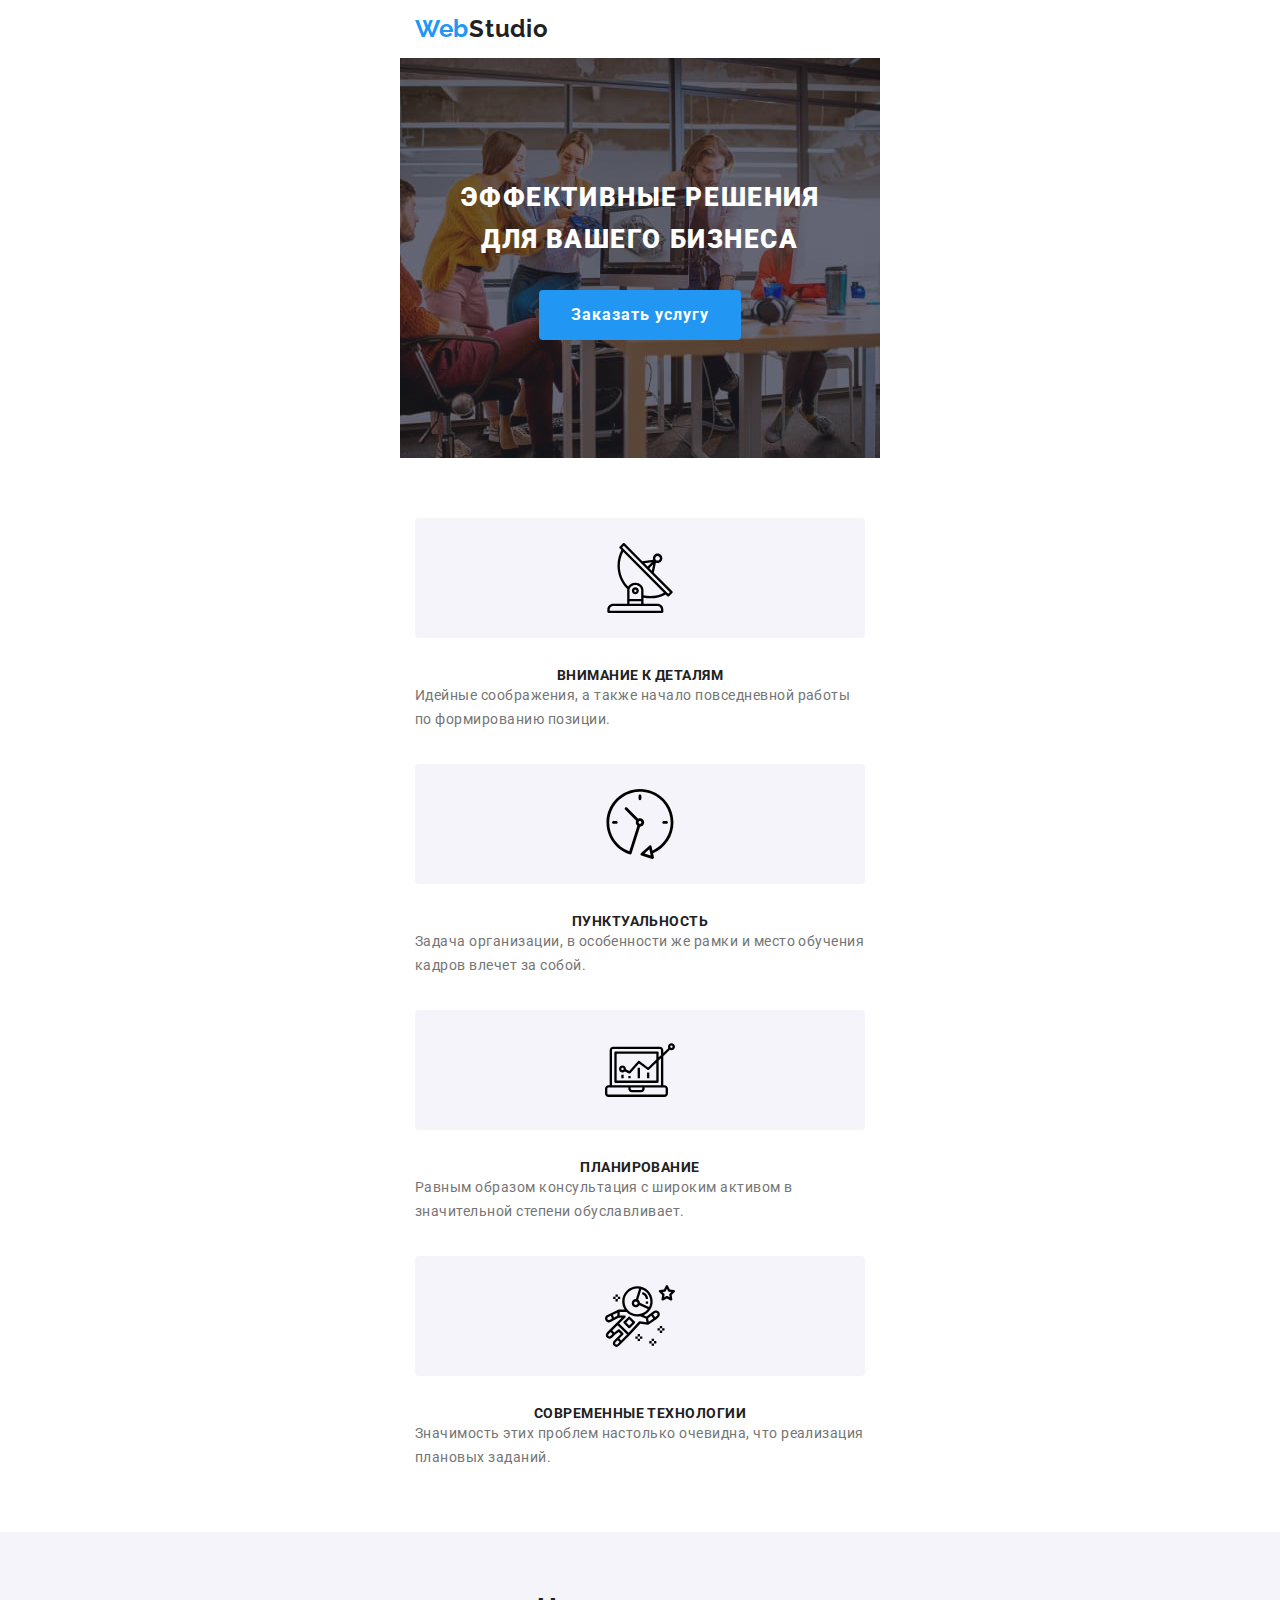
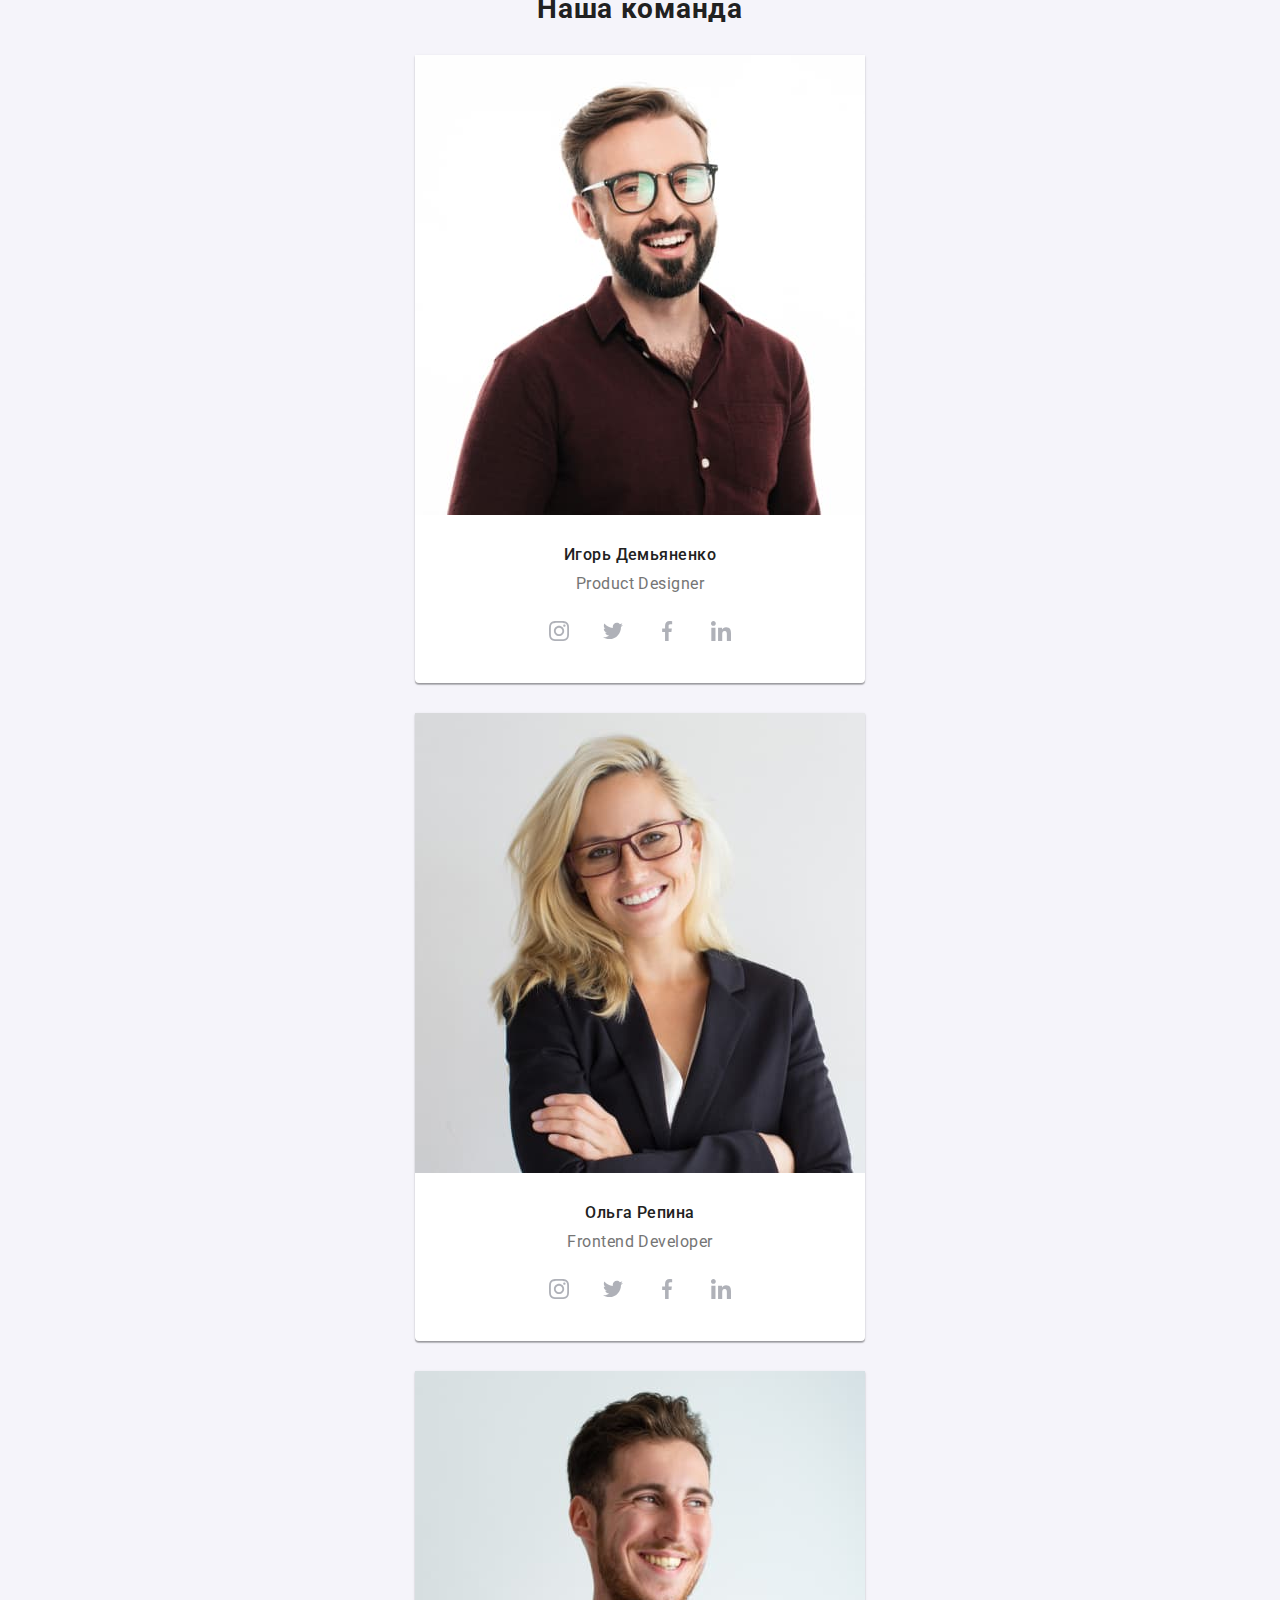
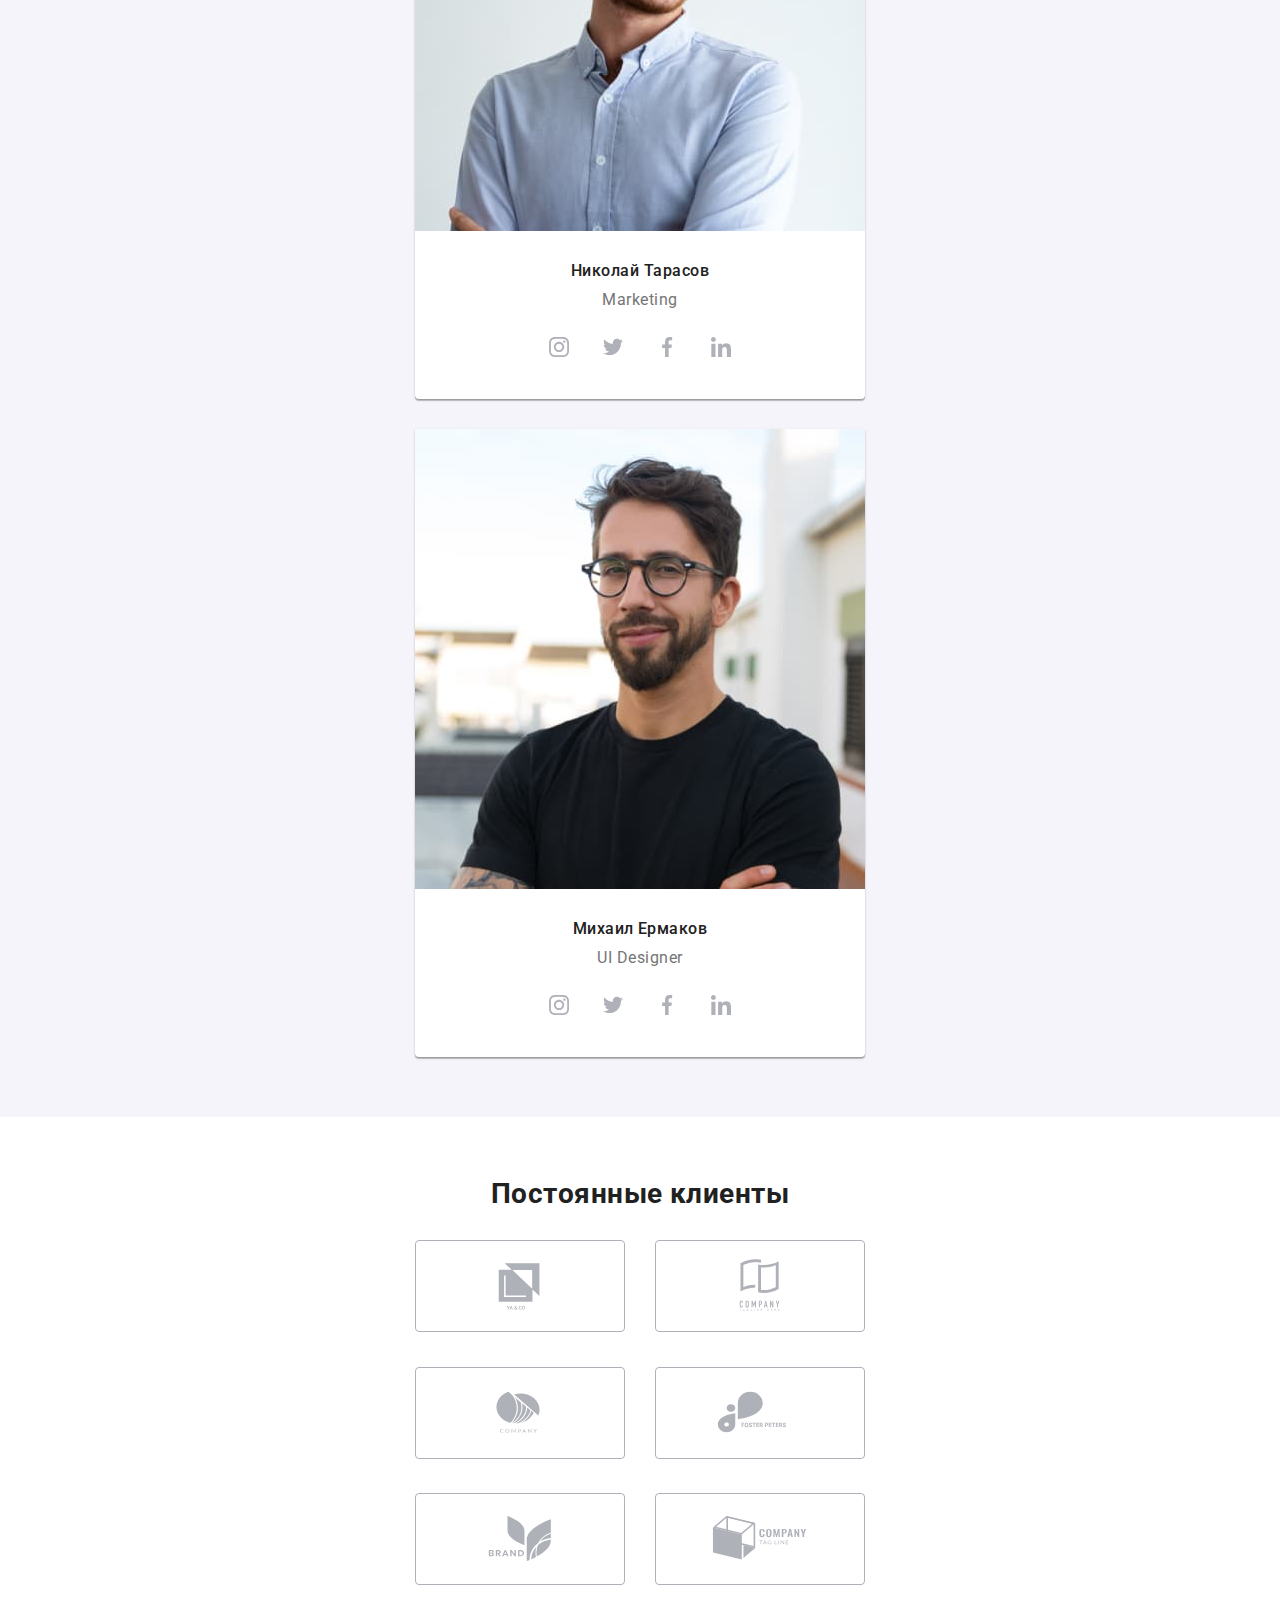
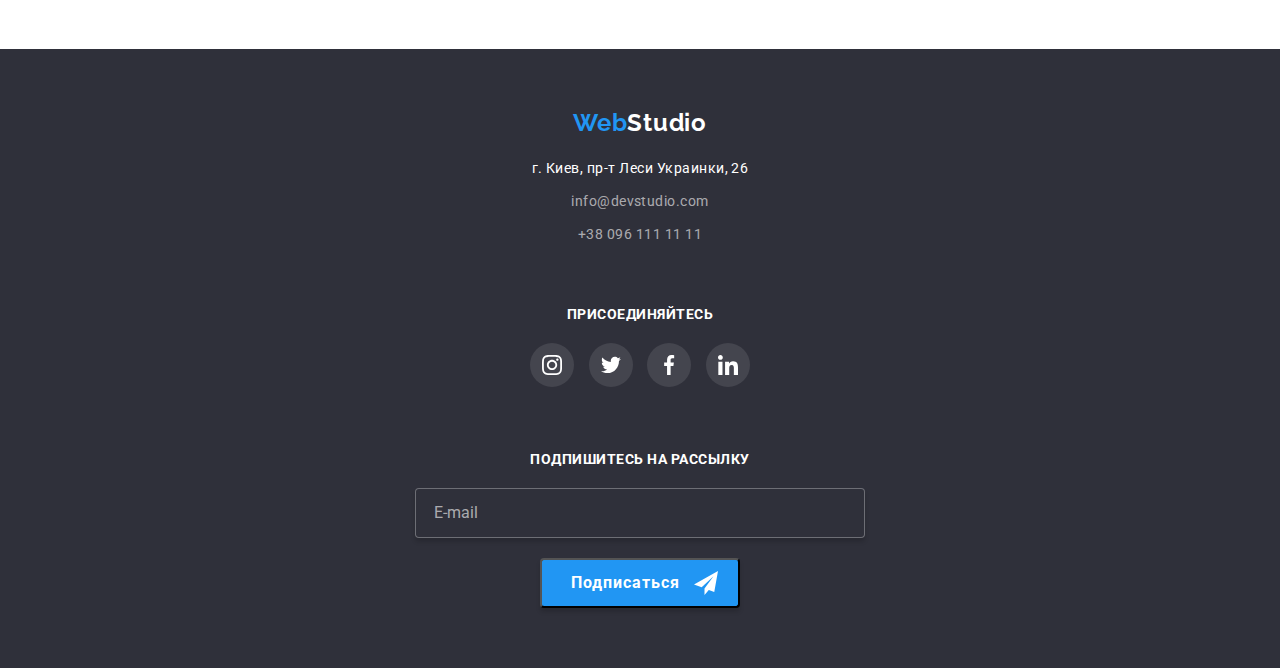
==== commit 49983839: "sitemap-mobile" ====
--- a/index-mobile.html
+++ b/index-mobile.html
@@ -20,39 +20,51 @@
             <nav class="nav-mobile">
                 <a href="" class="logo-mobile"><span class="logo-mobile logo-mobile--accent-color">Web</span>Studio</a>
                 <button type="button" class="nav-mobile__button nav-mobile__button--is-open" aria-expanded="false"
-                    aria-controls="menu-container" data-menu-button>
+                    aria-controls="sitemap-mobile" data-menu-button>
                     <svg class="nav-mobile__menu" aria-label="Переключатель мобильного меню">
                         <use class="nav-mobile__icon-menu" href="./images/icons.svg#icon-menu-40px"></use>
                         <use class="nav-mobile__icon-close" href="./images/icons.svg#icon-close_40px"></use>
                     </svg>
                 </button>
-                <div class="menu-container" id="menu-container" data-menu>
-                    <ul class="nav__menu">
-                        <li class="nav__li">
-                            <a href="./index.html" class="nav__current nav__current--color">Студия</a>
-                        </li>
-                        <li class="nav__li">
-                            <a href="./portfolio.html" class="nav__current">Портфолио</a>
-                        </li>
-                        <li class="nav__li">
-                            <a href="" class="nav__current">Контакты</a>
+                <div class="sitemap-mobile" id="sitemap-mobile" data-menu>
+                    <ul class="sitemap-mobile__ul">
+                        <li class="sitemap-mobile__li">
+                            <a class="sitemap-mobile__href" href="./index.html">Студия</a>
+                        </li>
+                        <li class="sitemap-mobile__li">
+                            <a class="sitemap-mobile__href" href="./portfolio.html">Портфолио</a>
+                        </li>
+                        <li class="sitemap-mobile__li">
+                            <a class="sitemap-mobile__href" href="">Контакты</a>
                         </li>
                     </ul>
-                    <ul class="header__mail-tel">
-                        <li class="header__li">
-                            <a href="mailto:info@devstudio.com" class="header__href"><svg class="header__icon">
-                                    <use href="./images/icons.svg#icon-envelope1"></use>
-                                </svg>info@devstudio.com</a>
-                        </li>
-                        <li class="header__li">
-                            <a href="tel:+380961111111" class="header__href"><svg class="header__icon--tel">
-                                    <use href="./images/icons.svg#icon-smartphone1"></use>
-                                </svg>+38 096 111 11 11</a>
+                    <ul class="sitemap-mobile__list">
+                        <li class="sitemap-mobile__item">
+                            <a class="sitemap-mobile__tel" href="tel:+380961111111">+38 096 111 11 11</a>
+                        </li>
+                        <li class="sitemap-mobile__item">
+                            <a class="sitemap-mobile__mail" href="mailto:info@devstudio.com">info@devstudio.com</a>
+                        </li>
+                    </ul>
+                    <ul class="sitemap-mobile__cardset">
+                        <li class="sitemap-mobile__card">
+                            <a class="sitemap-mobile__socials" href="">
+                                Instagram</a>
+                        </li>
+                        <li class="sitemap-mobile__card">
+                            <a class="sitemap-mobile__socials" href="">
+                                Twitter</a>
+                        </li>
+                        <li class="sitemap-mobile__card">
+                            <a class="sitemap-mobile__socials" href="">
+                                Facebook</a>
+                        </li>
+                        <li class="sitemap-mobile__card">
+                            <a class="sitemap-mobile__socials" href="">
+                                LinkedIn</a>
                         </li>
                     </ul>
                 </div>
-                <div class="navigation"></div>
-                <div class="contacts"></div>
             </nav>
         </div>
     </header>
@@ -322,92 +334,30 @@
             <div class="container-mobile">
                 <h2 class="clients-mobile__h2">Постоянные клиенты</h2>
                 <ul class="clients-mobile__ul">
-                    <!--
-                    -->
-                    <li class="clients-mobile__li">
-                        <!--
-                        --><a href="" class="clients-mobile__links"><svg class="clients-mobile__svg">
-                                <!--
-                                -->
+                    <li class="clients-mobile__li">
+                        <a href="" class="clients-mobile__links"><svg class="clients-mobile__svg">
                                 <use href="./images/icons.svg#icon-logo1"></use>
-                                <!--
-                            -->
-                            </svg></a>
-                        <!--
-                    -->
-                    </li>
-                    <!--
-                    -->
-                    <li class="clients-mobile__li">
-                        <!--
-                        --><a href="" class="clients-mobile__links"><svg class="clients-mobile__svg">
-                                <!--
-                                -->
+                            </svg></a>
+                    <li class="clients-mobile__li">
+                        <a href="" class="clients-mobile__links"><svg class="clients-mobile__svg">
                                 <use href="./images/icons.svg#icon-logo2"></use>
-                                <!--
-                            -->
-                            </svg></a>
-                        <!--
-                    -->
-                    </li>
-                    <!--
-                    -->
-                    <li class="clients-mobile__li">
-                        <!--
-                        --><a href="" class="clients-mobile__links"><svg class="clients-mobile__svg">
-                                <!--
-                                -->
+                            </svg></a>
+                    <li class="clients-mobile__li">
+                        <a href="" class="clients-mobile__links"><svg class="clients-mobile__svg">
                                 <use href="./images/icons.svg#icon-logo3"></use>
-                                <!--
-                            -->
-                            </svg></a>
-                        <!--
-                    -->
-                    </li>
-                    <!--
-                    -->
-                    <li class="clients-mobile__li">
-                        <!--
-                        --><a href="" class="clients-mobile__links"><svg class="clients-mobile__svg">
-                                <!--
-                                -->
+                            </svg></a>
+                    <li class="clients-mobile__li">
+                        <a href="" class="clients-mobile__links"><svg class="clients-mobile__svg">
                                 <use href="./images/icons.svg#icon-logo4"></use>
-                                <!--
-                            -->
-                            </svg></a>
-                        <!--
-                    -->
-                    </li>
-                    <!--
-                    -->
-                    <li class="clients-mobile__li">
-                        <!--
-                        --><a href="" class="clients-mobile__links"><svg class="clients-mobile__svg">
-                                <!--
-                                -->
+                            </svg></a>
+                    <li class="clients-mobile__li">
+                        <a href="" class="clients-mobile__links"><svg class="clients-mobile__svg">
                                 <use href="./images/icons.svg#icon-logo5"></use>
-                                <!--
-                            -->
-                            </svg></a>
-                        <!--
-                    -->
-                    </li>
-                    <!--
-                    -->
-                    <li class="clients-mobile__li">
-                        <!--
-                        --><a href="" class="clients-mobile__links"><svg class="clients-mobile__svg">
-                                <!--
-                                -->
+                            </svg></a>
+                    <li class="clients-mobile__li">
+                        <a href="" class="clients-mobile__links"><svg class="clients-mobile__svg">
                                 <use href="./images/icons.svg#icon-logo6"></use>
-                                <!--
-                            -->
-                            </svg></a>
-                        <!--
-                    -->
-                    </li>
-                    <!--
-                -->
+                            </svg></a>
                 </ul>
             </div>
         </section>
--- a/css/main.min.css
+++ b/css/main.min.css
@@ -3,5 +3,5 @@
  Consolas,  'Liberation Mono',  Menlo,- monospace;font-size:1em}small{font-size:80%}sub,sup{font-size:75%;line-height:0;position:relative;vertical-align:baseline}sub{bottom:-0.25em}sup{top:-0.5em}table{text-indent:0;border-color:inherit}button,input,optgroup,select,textarea{font-family:inherit;font-size:100%;line-height:1.15;margin:0}button,select{text-transform:none}button,[type='button'],[type='reset'],[type='submit']{-webkit-appearance:button}::-moz-focus-inner{border-style:none;padding:0}:-moz-focusring{outline:1px dotted ButtonText}:-moz-ui-invalid{box-shadow:none}legend{padding:0}progress{vertical-align:baseline}::-webkit-inner-spin-button,::-webkit-outer-spin-button{height:auto}[type='search']{-webkit-appearance:textfield;outline-offset:-2px}::-webkit-search-decoration{-webkit-appearance:none}::-webkit-file-upload-button{-webkit-appearance:button;font:inherit}summary{display:list-item}.visually-hidden{position:absolute;width:1px;height:1px;margin:-1px;border:0;padding:0;white-space:nowrap;-webkit-clip-path:inset(100%);clip-path:inset(100%);clip:rect(0 0 0 0);overflow:hidden}h1,h2,h3,p,ul{margin:0;padding:0}body{color:var(--primary-text-color);letter-spacing:0.03em;font-family:var(--font-body)}img{display:block;max-width:100%;height:auto}.header-mobile{padding-top:15px;padding-bottom:15px;position:relative}.header{border-bottom:1px solid #ececec;padding:25px 0}.header__container{display:-webkit-box;display:-ms-flexbox;display:flex;-webkit-box-align:center;-ms-flex-align:center;align-items:center;font-weight:500;font-size:14px;line-height:1.14;letter-spacing:0.02em;width:1200px;margin:0 auto;padding:0 15px}.header__mail-tel{display:-webkit-box;display:-ms-flexbox;display:flex;margin-left:auto;-webkit-box-align:center;-ms-flex-align:center;align-items:center;list-style:none}.header__li:not(:last-child){margin-right:50px}.header__href{color:var(--secondary-text-color);text-decoration:none;display:-webkit-box;display:-ms-flexbox;display:flex;-webkit-box-align:center;-ms-flex-align:center;align-items:center;-webkit-transition:color 250ms cubic-bezier(0.4, 0, 0.2, 1);transition:color 250ms cubic-bezier(0.4, 0, 0.2, 1)}.header__href:hover,.header__href:focus{color:var(--accent-color)}.header__icon{margin-right:10px;width:16px;height:12px;fill:currentColor}.header__icon--tel{margin-right:10px;width:12px;height:16px;fill:currentColor}.nav-mobile{display:-webkit-box;display:-ms-flexbox;display:flex;-webkit-box-align:center;-ms-flex-align:center;align-items:center;-webkit-box-pack:justify;-ms-flex-pack:justify;justify-content:space-between}.nav-mobile__button{border:none;background-color:transparent;margin-left:auto}.nav-mobile__menu{width:40px;height:40px;color:#000;fill:currentColor;-webkit-transition:color 250ms cubic-bezier(0.4, 0, 0.2, 1);transition:color 250ms cubic-bezier(0.4, 0, 0.2, 1)}@media screen and (min-width: 768px){.nav-mobile__menu{display:none}}.nav-mobile__menu:hover,.nav-mobile__menu:focus{color:var(--accent-color)}.nav-mobile__button .nav-mobile__icon-menu{display:none}.nav-mobile__button.nav-mobile__button--is-open .nav-mobile__icon-close{display:none}.nav-mobile__button.nav-mobile__button--is-open .nav-mobile__icon-menu{display:block}@media screen and (max-width: 768px){.menu-container{position:absolute;top:100%;left:0;width:100%;padding:20px;text-align:center;font-size:20px;background-color:antiquewhite;display:none}.menu-container--is-open{display:block}}.nav{display:-webkit-box;display:-ms-flexbox;display:flex;-webkit-box-align:center;-ms-flex-align:center;align-items:center}.nav__menu{display:-webkit-box;display:-ms-flexbox;display:flex;margin-left:93px;list-style:none}.nav__current{color:var(--primary-text-color);position:relative;text-decoration:none;-webkit-transition:color 250ms cubic-bezier(0.4, 0, 0.2, 1);transition:color 250ms cubic-bezier(0.4, 0, 0.2, 1)}.nav__current::after{content:'';position:absolute;width:100%;height:4px;bottom:-27px;left:0;border-radius:2px;background-color:transparent}.nav__current--color{color:var(--accent-color)}.nav__current--color::after{background-color:var(--accent-color)}.nav__li:not(:last-child){margin-right:50px}.logo-mobile{font-family:var(--font-logo);font-size:24px;line-height:1.17;font-weight:700;letter-spacing:0.03em;color:var(--primary-text-color);text-decoration:none;-webkit-transition:color 250ms cubic-bezier(0.4, 0, 0.2, 1);transition:color 250ms cubic-bezier(0.4, 0, 0.2, 1)}.logo-mobile:hover,.logo-mobile:focus{color:var(--accent-color)}.logo-mobile--accent-color{color:var(--accent-color)}.logo-mobile--inverse{color:#fff}.logo{font-family:var(--font-logo);font-size:26px;line-height:1.19;font-weight:700;letter-spacing:0.03em;color:#000;text-decoration:none;-webkit-transition:color 250ms cubic-bezier(0.4, 0, 0.2, 1);transition:color 250ms cubic-bezier(0.4, 0, 0.2, 1)}.logo:hover,.logo:focus{color:var(--accent-color)}.logo--accent-color{color:var(--accent-color)}.logo--inverse{color:#fff}.section-mobile{padding-top:60px;padding-bottom:60px}.section-mobile--color{background-color:#f5f4fa}.section{padding-top:94px;padding-bottom:94px}.section--padding{padding-top:94px;padding-bottom:0}.section--color{background-color:#f5f4fa}.container-mobile{margin-right:auto;margin-left:auto;padding-left:15px;padding-right:15px}.container-mobile--order{padding-left:60px;padding-right:60px}@media screen and (min-width: 480px){.container-mobile{width:480px}}.container{width:1200px;margin-right:auto;margin-left:auto;padding-right:15px;padding-left:15px}.order-mobile{text-align:center;margin-left:auto;margin-right:auto;max-width:480px;height:400px;background-image:-webkit-gradient(linear, left top, right top, from(#2f303a66), to(#2f303a66)),url(../images/index/bg-mobile.jpg);background-image:linear-gradient(to right, #2f303a66, #2f303a66),url(../images/index/bg-mobile.jpg);padding-top:118px;padding-bottom:118px}.order-mobile__h1{font-weight:900;text-align:center;letter-spacing:0.06em;text-transform:uppercase;color:#fff;margin-bottom:30px;font-size:26px;line-height:1.62}.order-mobile__h1--span{display:block}.order-mobile__button{background-color:var(--accent-color);border-radius:4px;color:#fff;font-weight:700;font-size:16px;line-height:1.88;letter-spacing:0.06em;font-family:inherit;padding:10px 32px;border:none}.order-mobile__backdrop{position:fixed;top:0;left:0;width:100%;height:100%;background-color:rgba(0,0,0,0.5);opacity:1;visibility:visible;-webkit-transition:opacity 250ms cubic-bezier(0.4, 0, 0.2, 1),visibility 250ms cubic-bezier(0.4, 0, 0.2, 1);transition:opacity 250ms cubic-bezier(0.4, 0, 0.2, 1),visibility 250ms cubic-bezier(0.4, 0, 0.2, 1)}.order-mobile__backdrop--is-hidden{opacity:0;visibility:hidden;pointer-events:none}.order-mobile__modal{width:528px;background-color:#fff;position:absolute;top:50%;left:50%;-webkit-transform:translate(-50%, -50%);transform:translate(-50%, -50%);border-radius:4px;padding:40px;-webkit-box-shadow:0px 1px 3px rgba(0,0,0,0.12),0px 1px 1px rgba(0,0,0,0.14),0px 2px 1px rgba(0,0,0,0.2);box-shadow:0px 1px 3px rgba(0,0,0,0.12),0px 1px 1px rgba(0,0,0,0.14),0px 2px 1px rgba(0,0,0,0.2)}.order-mobile__close{position:absolute;top:0;right:0;display:-webkit-box;display:-ms-flexbox;display:flex;border-radius:50%;-webkit-box-pack:center;-ms-flex-pack:center;justify-content:center;-webkit-box-align:center;-ms-flex-align:center;align-items:center;width:30px;height:30px;top:8px;right:8px;background-color:#fff;border:1px solid rgba(0,0,0,0.1);color:#000;fill:currentColor;-webkit-transition:color 250ms cubic-bezier(0.4, 0, 0.2, 1);transition:color 250ms cubic-bezier(0.4, 0, 0.2, 1)}.order-mobile__close:hover,.order-mobile__close:focus{color:var(--accent-color)}.order-mobile__close-svg{width:11px;height:11px}.order-mobile__p{font-weight:700;font-size:20px;line-height:1.15;text-align:center;margin-bottom:12px}.order-mobile__form{display:-webkit-box;display:-ms-flexbox;display:flex;-webkit-box-orient:vertical;-webkit-box-direction:normal;-ms-flex-direction:column;flex-direction:column;-webkit-box-align:start;-ms-flex-align:start;align-items:flex-start}.order-mobile__label{display:block;text-align:left;font-size:12px;line-height:1.17;letter-spacing:0.01em;color:var(--secondary-text-color);margin-bottom:4px}.order-mobile__input--position{position:relative;margin-bottom:10px;width:100%}.order-mobile__input{display:block;width:100%;height:40px;border:1px solid rgba(33,33,33,0.2);border-radius:4px;padding-left:42px;-webkit-transition:border 250ms cubic-bezier(0.4, 0, 0.2, 1);transition:border 250ms cubic-bezier(0.4, 0, 0.2, 1);outline-width:0}.order-mobile__svg{position:absolute;left:14px;top:50%;-webkit-transform:translateY(-50%);transform:translateY(-50%);color:var(--primary-text-color);fill:currentColor;-webkit-transition:color 250ms cubic-bezier(0.4, 0, 0.2, 1);transition:color 250ms cubic-bezier(0.4, 0, 0.2, 1)}.order-mobile__svg--name{width:12px;height:12px}.order-mobile__svg--tel{width:13px;height:13px}.order-mobile__svg--email{width:15px;height:12px}.order-mobile__input:focus+.order__svg{color:var(--accent-color)}.order-mobile__comment{display:block;width:100%;height:120px;resize:none;border:1px solid rgba(33,33,33,0.2);border-radius:4px;margin-bottom:20px;-webkit-transition:border 250ms cubic-bezier(0.4, 0, 0.2, 1);transition:border 250ms cubic-bezier(0.4, 0, 0.2, 1);outline-width:0}.order-mobile__comment::-webkit-input-placeholder{padding:12px 16px;font-size:12px;line-height:1.17;letter-spacing:0.01em;color:rgba(117,117,117,0.5)}.order-mobile__comment:-ms-input-placeholder{padding:12px 16px;font-size:12px;line-height:1.17;letter-spacing:0.01em;color:rgba(117,117,117,0.5)}.order-mobile__comment::-ms-input-placeholder{padding:12px 16px;font-size:12px;line-height:1.17;letter-spacing:0.01em;color:rgba(117,117,117,0.5)}.order-mobile__comment::placeholder{padding:12px 16px;font-size:12px;line-height:1.17;letter-spacing:0.01em;color:rgba(117,117,117,0.5)}.order-mobile__input:focus,.order-mobile__comment:focus{border:1px solid var(--accent-color)}.order-mobile__checkbox--position{margin-left:14px;display:-webkit-box;display:-ms-flexbox;display:flex;-webkit-box-align:center;-ms-flex-align:center;align-items:center;-webkit-box-pack:justify;-ms-flex-pack:justify;justify-content:space-between;width:425px}.order-mobile__checkbox:checked+.order-mobile__checkbox--custom{fill:var(--accent-color);background-color:var(--accent-color);border-color:var(--accent-color)}.order-mobile__checkbox:focus+.order-mobile__checkbox--custom{border-color:var(--accent-color)}.order-mobile__checkbox--custom{width:16px;height:15px;border:2px solid var(--primary-text-color);border-radius:2px;fill:#fff}.order-mobile__span{font-size:14px;line-height:1.71;color:var(--secondary-text-color)}.order-mobile__span--color{-webkit-text-decoration-line:underline;text-decoration-line:underline;color:var(--accent-color)}.order-mobile__submit{margin-top:30px;width:200px;height:50px;-webkit-box-shadow:0px 4px 4px rgba(0,0,0,0.15);box-shadow:0px 4px 4px rgba(0,0,0,0.15);border-radius:4px;color:#fff;font-weight:700;font-size:16px;line-height:1.88;letter-spacing:0.06em;background-color:var(--accent-color);-webkit-transition:background-color 250ms cubic-bezier(0.4, 0, 0.2, 1);transition:background-color 250ms cubic-bezier(0.4, 0, 0.2, 1);-ms-flex-item-align:center;-ms-grid-row-align:center;align-self:center}.order-mobile__submit:hover{background-color:#188ce8}.order{max-width:1600px;text-align:center;margin-left:auto;margin-right:auto;padding-top:200px;padding-bottom:200px;height:600px;background-image:-webkit-gradient(linear, left top, right top, from(#2f303a66), to(#2f303a66)),url(../images/index/bg.jpg);background-image:linear-gradient(to right, #2f303a66, #2f303a66),url(../images/index/bg.jpg)}.order--mobile{max-width:480px;height:400px;background-image:-webkit-gradient(linear, left top, right top, from(#2f303a66), to(#2f303a66)),url(../images/index/bg-mobile.jpg);background-image:linear-gradient(to right, #2f303a66, #2f303a66),url(../images/index/bg-mobile.jpg);padding-top:118px;padding-bottom:118px}.order__h1{font-weight:900;font-size:44px;line-height:1.36;text-align:center;letter-spacing:0.06em;text-transform:uppercase;color:#fff;margin-bottom:30px}.order__h1--mobile{font-size:26px;line-height:1.62}.order__h1--span{display:block}.order__button{background-color:var(--accent-color);border-radius:4px;color:#fff;font-weight:700;font-size:16px;line-height:1.88;letter-spacing:0.06em;font-family:inherit;padding:10px 32px;border:none}.order__backdrop{position:fixed;top:0;left:0;width:100%;height:100%;background-color:rgba(0,0,0,0.5);opacity:1;visibility:visible;-webkit-transition:opacity 250ms cubic-bezier(0.4, 0, 0.2, 1),visibility 250ms cubic-bezier(0.4, 0, 0.2, 1);transition:opacity 250ms cubic-bezier(0.4, 0, 0.2, 1),visibility 250ms cubic-bezier(0.4, 0, 0.2, 1)}.order__backdrop--is-hidden{opacity:0;visibility:hidden;pointer-events:none}.order__modal{width:528px;background-color:#fff;position:absolute;top:50%;left:50%;-webkit-transform:translate(-50%, -50%);transform:translate(-50%, -50%);border-radius:4px;padding:40px;-webkit-box-shadow:0px 1px 3px rgba(0,0,0,0.12),0px 1px 1px rgba(0,0,0,0.14),0px 2px 1px rgba(0,0,0,0.2);box-shadow:0px 1px 3px rgba(0,0,0,0.12),0px 1px 1px rgba(0,0,0,0.14),0px 2px 1px rgba(0,0,0,0.2)}.order__close{position:absolute;top:0;right:0;display:-webkit-box;display:-ms-flexbox;display:flex;border-radius:50%;-webkit-box-pack:center;-ms-flex-pack:center;justify-content:center;-webkit-box-align:center;-ms-flex-align:center;align-items:center;width:30px;height:30px;top:8px;right:8px;background-color:#fff;border:1px solid rgba(0,0,0,0.1);color:#000;fill:currentColor;-webkit-transition:color 250ms cubic-bezier(0.4, 0, 0.2, 1);transition:color 250ms cubic-bezier(0.4, 0, 0.2, 1)}.order__close:hover,.order__close:focus{color:var(--accent-color)}.order__close-svg{width:11px;height:11px}.order__p{font-weight:700;font-size:20px;line-height:1.15;text-align:center;margin-bottom:12px}.order__form{display:-webkit-box;display:-ms-flexbox;display:flex;-webkit-box-orient:vertical;-webkit-box-direction:normal;-ms-flex-direction:column;flex-direction:column;-webkit-box-align:start;-ms-flex-align:start;align-items:flex-start}.order__label{display:block;text-align:left;font-size:12px;line-height:1.17;letter-spacing:0.01em;color:var(--secondary-text-color);margin-bottom:4px}.order__input--position{position:relative;margin-bottom:10px;width:100%}.order__input{display:block;width:100%;height:40px;border:1px solid rgba(33,33,33,0.2);border-radius:4px;padding-left:42px;-webkit-transition:border 250ms cubic-bezier(0.4, 0, 0.2, 1);transition:border 250ms cubic-bezier(0.4, 0, 0.2, 1);outline-width:0}.order__svg{position:absolute;left:14px;top:50%;-webkit-transform:translateY(-50%);transform:translateY(-50%);color:var(--primary-text-color);fill:currentColor;-webkit-transition:color 250ms cubic-bezier(0.4, 0, 0.2, 1);transition:color 250ms cubic-bezier(0.4, 0, 0.2, 1)}.order__svg--name{width:12px;height:12px}.order__svg--tel{width:13px;height:13px}.order__svg--email{width:15px;height:12px}.order__input:focus+.order__svg{color:var(--accent-color)}.order__comment{display:block;width:100%;height:120px;resize:none;border:1px solid rgba(33,33,33,0.2);border-radius:4px;margin-bottom:20px;-webkit-transition:border 250ms cubic-bezier(0.4, 0, 0.2, 1);transition:border 250ms cubic-bezier(0.4, 0, 0.2, 1);outline-width:0}.order__comment::-webkit-input-placeholder{padding:12px 16px;font-size:12px;line-height:1.17;letter-spacing:0.01em;color:rgba(117,117,117,0.5)}.order__comment:-ms-input-placeholder{padding:12px 16px;font-size:12px;line-height:1.17;letter-spacing:0.01em;color:rgba(117,117,117,0.5)}.order__comment::-ms-input-placeholder{padding:12px 16px;font-size:12px;line-height:1.17;letter-spacing:0.01em;color:rgba(117,117,117,0.5)}.order__comment::placeholder{padding:12px 16px;font-size:12px;line-height:1.17;letter-spacing:0.01em;color:rgba(117,117,117,0.5)}.order__input:focus,.order__comment:focus{border:1px solid var(--accent-color)}.order__checkbox--position{margin-left:14px;display:-webkit-box;display:-ms-flexbox;display:flex;-webkit-box-align:center;-ms-flex-align:center;align-items:center;-webkit-box-pack:justify;-ms-flex-pack:justify;justify-content:space-between;width:425px}.order__checkbox:checked+.order__checkbox--custom{fill:var(--accent-color);background-color:var(--accent-color);border-color:var(--accent-color)}.order__checkbox:focus+.order__checkbox--custom{border-color:var(--accent-color)}.order__checkbox--custom{width:16px;height:15px;border:2px solid var(--primary-text-color);border-radius:2px;fill:#fff}.order__span{font-size:14px;line-height:1.71;color:var(--secondary-text-color)}.order__span--color{-webkit-text-decoration-line:underline;text-decoration-line:underline;color:var(--accent-color)}.order__submit{margin-top:30px;width:200px;height:50px;-webkit-box-shadow:0px 4px 4px rgba(0,0,0,0.15);box-shadow:0px 4px 4px rgba(0,0,0,0.15);border-radius:4px;color:#fff;font-weight:700;font-size:16px;line-height:1.88;letter-spacing:0.06em;background-color:var(--accent-color);-webkit-transition:background-color 250ms cubic-bezier(0.4, 0, 0.2, 1);transition:background-color 250ms cubic-bezier(0.4, 0, 0.2, 1);-ms-flex-item-align:center;-ms-grid-row-align:center;align-self:center}.order__submit:hover{background-color:#188ce8}.features-mobile__ul{list-style:none}.features-mobile__li{width:450px}.features-mobile__li:not(:last-child){margin-bottom:30px}.features-mobile__div{height:120px;background-color:#f5f4fa;border-radius:4px;display:-webkit-box;display:-ms-flexbox;display:flex;-webkit-box-align:center;-ms-flex-align:center;align-items:center;-webkit-box-pack:center;-ms-flex-pack:center;justify-content:center;margin-bottom:30px}.features-mobile__svg{width:70px;height:70px}.features-mobile__h3{font-size:14px;line-height:1.14;text-transform:uppercase;font-weight:700;text-align:center}.features-mobile__p{font-size:14px;line-height:1.71;color:#757575;height:50px}.features__ul{display:-webkit-box;display:-ms-flexbox;display:flex;list-style:none}.features__li{width:270px}.features__li:not(:last-child){margin-right:30px}.features__div{height:120px;background-color:#f5f4fa;border-radius:4px;display:-webkit-box;display:-ms-flexbox;display:flex;-webkit-box-align:center;-ms-flex-align:center;align-items:center;-webkit-box-pack:center;-ms-flex-pack:center;justify-content:center;margin-bottom:30px}.features__svg{width:70px;height:70px}.features__h3{font-size:14px;line-height:1.14;text-transform:uppercase;font-weight:700}.features__p{font-size:14px;line-height:1.71;color:#757575}.we-do__h2{font-size:36px;line-height:1.16;text-align:center;font-weight:700;margin-bottom:50px}.we-do__ul{display:-webkit-box;display:-ms-flexbox;display:flex;list-style:none}.we-do__li:not(:last-child){margin-right:30px}.we-do__div{top:0;left:0;width:100%;height:100%;position:relative;z-index:-1}.we-do__p{position:absolute;bottom:0;left:0;width:100%;height:70px;background-color:rgba(47,48,58,0.8);font-weight:700;font-size:14px;line-height:1.14;text-transform:uppercase;color:#fff;display:-webkit-box;display:-ms-flexbox;display:flex;-webkit-box-pack:center;-ms-flex-pack:center;justify-content:center;-webkit-box-align:center;-ms-flex-align:center;align-items:center}.team-mobile__h2{font-weight:700;font-size:28px;line-height:1.18;text-align:center;letter-spacing:0.03em;margin-bottom:30px}.team-mobile__ul{list-style:none}.team-mobile__li{background-color:#fff;-webkit-box-shadow:0px 1px 3px rgba(0,0,0,0.12),0px 1px 1px rgba(0,0,0,0.14),0px 2px 1px rgba(0,0,0,0.2);box-shadow:0px 1px 3px rgba(0,0,0,0.12),0px 1px 1px rgba(0,0,0,0.14),0px 2px 1px rgba(0,0,0,0.2);border-radius:0px 0px 4px 4px}.team-mobile__li:not(:last-child){margin-bottom:30px}.team-mobile__div{padding:30px 0}.team-mobile__h3{font-weight:500;font-size:16px;line-height:1.19;text-align:center;margin-bottom:10px}.team-mobile__p{font-weight:400;font-size:16px;line-height:1.19;text-align:center;color:var(--secondary-text-color);margin-bottom:16px}.team-mobile__cardset{display:-webkit-box;display:-ms-flexbox;display:flex;-webkit-box-pack:center;-ms-flex-pack:center;justify-content:center;list-style:none}.team-mobile__item{width:44px;height:44px}.team-mobile__item:not(:last-child){margin-right:10px}.team-mobile__link{display:-webkit-box;display:-ms-flexbox;display:flex;border-radius:50%;-webkit-box-pack:center;-ms-flex-pack:center;justify-content:center;-webkit-box-align:center;-ms-flex-align:center;align-items:center;width:100%;height:100%;color:#afb1b8;fill:currentColor;-webkit-transition:color 250ms cubic-bezier(0.4, 0, 0.2, 1),background-color 250ms cubic-bezier(0.4, 0, 0.2, 1);transition:color 250ms cubic-bezier(0.4, 0, 0.2, 1),background-color 250ms cubic-bezier(0.4, 0, 0.2, 1)}.team-mobile__link:hover,.team-mobile__link:focus{background-color:var(--accent-color);color:#fff}.team-mobile__svg{width:20px;height:20px}.team__h2{font-size:36px;line-height:1.16;text-align:center;font-weight:700;margin-bottom:50px}.team__ul{display:-webkit-box;display:-ms-flexbox;display:flex;list-style:none}.team__li{background-color:#fff;-webkit-box-shadow:0px 1px 3px rgba(0,0,0,0.12),0px 1px 1px rgba(0,0,0,0.14),0px 2px 1px rgba(0,0,0,0.2);box-shadow:0px 1px 3px rgba(0,0,0,0.12),0px 1px 1px rgba(0,0,0,0.14),0px 2px 1px rgba(0,0,0,0.2);border-radius:0px 0px 4px 4px}.team__li:not(:last-child){margin-right:30px}.team__div{padding:30px 0}.team__h3{font-weight:500;font-size:16px;line-height:1.19;text-align:center;margin-bottom:10px}.team__p{font-weight:400;font-size:16px;line-height:1.19;text-align:center;color:var(--secondary-text-color);margin-bottom:16px}.team__cardset{display:-webkit-box;display:-ms-flexbox;display:flex;-webkit-box-pack:center;-ms-flex-pack:center;justify-content:center;list-style:none}.team__item{width:44px;height:44px}.team__item:not(:last-child){margin-right:10px}.team__link{display:-webkit-box;display:-ms-flexbox;display:flex;border-radius:50%;-webkit-box-pack:center;-ms-flex-pack:center;justify-content:center;-webkit-box-align:center;-ms-flex-align:center;align-items:center;width:100%;height:100%;color:#afb1b8;-webkit-transition:color 250ms cubic-bezier(0.4, 0, 0.2, 1),background-color 250ms cubic-bezier(0.4, 0, 0.2, 1);transition:color 250ms cubic-bezier(0.4, 0, 0.2, 1),background-color 250ms cubic-bezier(0.4, 0, 0.2, 1)}.team__link:hover,.team__link:focus{background-color:var(--accent-color);color:#fff;fill:currentColor}.team__svg{width:20px;height:20px;fill:currentColor}.clients-mobile__h2{font-size:28px;line-height:1.18;text-align:center;padding-bottom:30px}.clients-mobile__ul{list-style:none}.clients-mobile__li{width:210px;height:92px;display:inline-block}.clients-mobile__li:nth-child(-n+4){margin-bottom:30px}.clients-mobile__li:nth-child(2n+1){margin-right:30px}.clients-mobile__links{height:100%;width:100%;border:1px solid #afb1b8;border-radius:4px;fill:#afb1b8;-webkit-transition:fill 250ms cubic-bezier(0.4, 0, 0.2, 1),border 250ms cubic-bezier(0.4, 0, 0.2, 1);transition:fill 250ms cubic-bezier(0.4, 0, 0.2, 1),border 250ms cubic-bezier(0.4, 0, 0.2, 1);display:block;position:relative}.clients-mobile__links:hover,.clients-mobile__links:focus{border:1px solid var(--accent-color);fill:var(--accent-color)}.clients-mobile__svg{width:106px;height:60px;position:absolute;top:50%;left:50%;-webkit-transform:translate(-50%, -50%);transform:translate(-50%, -50%)}.clients__h2{font-size:36px;line-height:1.51;text-align:center;padding-bottom:50px}.clients__ul{display:-webkit-box;display:-ms-flexbox;display:flex;list-style:none}.clients__li{width:170px;height:92px}.clients__li:not(:last-child){margin-right:30px}.clients__links{height:100%;width:100%;display:-webkit-box;display:-ms-flexbox;display:flex;-webkit-box-align:center;-ms-flex-align:center;align-items:center;-webkit-box-pack:center;-ms-flex-pack:center;justify-content:center;border:1px solid #afb1b8;border-radius:4px;fill:#afb1b8;-webkit-transition:fill 250ms cubic-bezier(0.4, 0, 0.2, 1),border 250ms cubic-bezier(0.4, 0, 0.2, 1);transition:fill 250ms cubic-bezier(0.4, 0, 0.2, 1),border 250ms cubic-bezier(0.4, 0, 0.2, 1)}.clients__links:hover,.clients__links:focus{border:1px solid var(--accent-color);fill:var(--accent-color)}.clients__svg{width:106px;height:60px}.buttons__ul{display:-webkit-box;display:-ms-flexbox;display:flex;-webkit-box-pack:center;-ms-flex-pack:center;justify-content:center;margin-bottom:50px;list-style:none}.buttons__li:not(:last-child){margin-right:8px}.buttons:hover,.buttons:focus{-webkit-box-shadow:0px 4px 4px rgba(0,0,0,0.25);box-shadow:0px 4px 4px rgba(0,0,0,0.25);background-color:var(--accent-color);color:#fff}.buttons{text-decoration:none;background-color:#f5f4fa;cursor:pointer;font-weight:500;font-size:16px;line-height:1.62;text-align:center;font-family:inherit;border-radius:4px;color:var(--primary-text-color);border:none;padding:6px 22px;-webkit-transition:color 250ms cubic-bezier(0.4, 0, 0.2, 1),background-color 250ms cubic-bezier(0.4, 0, 0.2, 1),-webkit-box-shadow 250ms cubic-bezier(0.4, 0, 0.2, 1);transition:color 250ms cubic-bezier(0.4, 0, 0.2, 1),background-color 250ms cubic-bezier(0.4, 0, 0.2, 1),-webkit-box-shadow 250ms cubic-bezier(0.4, 0, 0.2, 1);transition:color 250ms cubic-bezier(0.4, 0, 0.2, 1),background-color 250ms cubic-bezier(0.4, 0, 0.2, 1),box-shadow 250ms cubic-bezier(0.4, 0, 0.2, 1);transition:color 250ms cubic-bezier(0.4, 0, 0.2, 1),background-color 250ms cubic-bezier(0.4, 0, 0.2, 1),box-shadow 250ms cubic-bezier(0.4, 0, 0.2, 1),-webkit-box-shadow 250ms cubic-bezier(0.4, 0, 0.2, 1)}.portfolio__ul{display:-webkit-box;display:-ms-flexbox;display:flex;-ms-flex-wrap:wrap;flex-wrap:wrap;margin-left:calc(-1 * var(--gap));margin-top:calc(-1 * var(--gap));list-style:none}.portfolio__ul>.portfolio__li{-ms-flex-preferred-size:calc(100% / 3 - var(--gap));flex-basis:calc(100% / 3 - var(--gap));margin-left:var(--gap);margin-top:var(--gap);overflow:hidden}.portfolio__links:hover,.portfolio__links:focus{-webkit-box-shadow:0px 4px 4px rgba(0,0,0,0.25);box-shadow:0px 4px 4px rgba(0,0,0,0.25)}.portfolio__links{display:block;position:relative;-webkit-transition:-webkit-box-shadow 250ms cubic-bezier(0.4, 0, 0.2, 1);transition:-webkit-box-shadow 250ms cubic-bezier(0.4, 0, 0.2, 1);transition:box-shadow 250ms cubic-bezier(0.4, 0, 0.2, 1);transition:box-shadow 250ms cubic-bezier(0.4, 0, 0.2, 1), -webkit-box-shadow 250ms cubic-bezier(0.4, 0, 0.2, 1);text-decoration:none}.portfolio__div{position:absolute;top:0;left:0;width:100%;height:100%;opacity:0.9;background-color:var(--accent-color);color:#fff;-webkit-transform:translateY(100%);transform:translateY(100%);-webkit-transition:-webkit-transform 250ms cubic-bezier(0.4, 0, 0.2, 1);transition:-webkit-transform 250ms cubic-bezier(0.4, 0, 0.2, 1);transition:transform 250ms cubic-bezier(0.4, 0, 0.2, 1);transition:transform 250ms cubic-bezier(0.4, 0, 0.2, 1), -webkit-transform 250ms cubic-bezier(0.4, 0, 0.2, 1)}.portfolio__links:hover .portfolio__div,.portfolio__links:focus .portfolio__div{-webkit-transform:translateY(0);transform:translateY(0)}.portfolio__text{padding:63px 24px;font-weight:400;font-size:18px;line-height:1.56}.portfolio__wrapper{padding:20px 24px;border-right:1px solid #eeeeee;border-bottom:1px solid #eeeeee;border-left:1px solid #eeeeee;position:relative;background-color:#fff}.portfolio__h3{font-size:18px;line-height:2;letter-spacing:0.06em;margin-bottom:4px;color:var(--primary-text-color)}.portfolio__p{font-size:16px;line-height:1.88;color:#757575}.footer-mobile__wrapper{background-color:var(--footer-bg-color);padding:60px 0}.footer-mobile__container{width:480px;margin:0 auto;padding-left:15px;padding-right:15px;text-align:center}.footer-mobile__logo{margin-bottom:60px}.footer-mobile__address{font-style:normal;font-size:14px;line-height:1.71;color:#fff;margin-top:20px}.footer-mobile__p{margin-bottom:9px}.footer-mobile__list{list-style:none}.footer-mobile__item:not(:last-child){margin-bottom:9px}.footer-mobile__href{color:rgba(255,255,255,0.6);text-decoration:none}.footer-mobile__join{margin-bottom:60px}.footer-mobile__invite{font-weight:700;font-size:14px;line-height:1.14;text-transform:uppercase;color:#fff;margin-bottom:20px}.footer-mobile__catalogue{list-style:none}.footer-mobile__unit{width:44px;height:44px;display:inline-block}.footer-mobile__unit:not(:last-child){margin-right:10px}.footer-mobile__link{display:block;width:100%;height:100%;background-color:rgba(255,255,255,0.1);border-radius:50%;-webkit-transition:background-color 250ms cubic-bezier(0.4, 0, 0.2, 1);transition:background-color 250ms cubic-bezier(0.4, 0, 0.2, 1);position:relative}.footer-mobile__link:hover,.footer-mobile__link:focus{background-color:var(--accent-color)}.footer-mobile__svg{width:20px;height:20px;fill:#fff;position:absolute;top:50%;left:50%;-webkit-transform:translate(-50%, -50%);transform:translate(-50%, -50%)}.footer-mobile__inner{width:450px}.footer-mobile__passage{font-weight:700;font-size:14px;line-height:1.14;text-transform:uppercase;color:#fff;margin-bottom:20px}.footer-mobile__input{width:450px;height:50px;border:1px solid rgba(255,255,255,0.3);-webkit-box-shadow:0px 4px 4px rgba(0,0,0,0.15);box-shadow:0px 4px 4px rgba(0,0,0,0.15);border-radius:4px;background-color:var(--footer-bg-color);color:#fff;margin-bottom:20px}.footer-mobile__input::-webkit-input-placeholder{padding-left:16px;font-size:16px;line-height:1.25;color:rgba(255,255,255,0.6)}.footer-mobile__input:-ms-input-placeholder{padding-left:16px;font-size:16px;line-height:1.25;color:rgba(255,255,255,0.6)}.footer-mobile__input::-ms-input-placeholder{padding-left:16px;font-size:16px;line-height:1.25;color:rgba(255,255,255,0.6)}.footer-mobile__input::placeholder{padding-left:16px;font-size:16px;line-height:1.25;color:rgba(255,255,255,0.6)}.footer-mobile__button{width:200px;height:50px;border-radius:4px;-webkit-box-shadow:0px 4px 4px rgba(0,0,0,0.15);box-shadow:0px 4px 4px rgba(0,0,0,0.15);background-color:var(--accent-color);padding:0;text-align:start}.footer-mobile__submit{font-weight:700;font-size:16px;line-height:1.88;letter-spacing:0.06em;color:#fff;margin-left:29px;vertical-align:middle}.footer-mobile__icon{background-color:var(--accent-color);width:24px;height:24px;fill:#fff;margin-left:10px;vertical-align:middle}.footer__wrapper{background-color:var(--footer-bg-color);padding:60px 0}.footer__container{display:-webkit-box;display:-ms-flexbox;display:flex;-webkit-box-align:baseline;-ms-flex-align:baseline;align-items:baseline;width:1200px;margin:0 auto;padding-left:15px;padding-right:15px}.footer__logo{margin-right:70px}.footer__address{font-style:normal;font-size:14px;line-height:1.71;color:#fff;margin-top:20px}.footer__p{margin-bottom:9px}.footer__list{list-style:none}.footer__item:not(:last-child){margin-bottom:9px}.footer__href{color:rgba(255,255,255,0.6);text-decoration:none}.footer__join{margin-right:93px}.footer__invite{font-weight:700;font-size:14px;line-height:1.14;text-transform:uppercase;color:#fff;margin-bottom:20px}.footer__catalogue{display:-webkit-box;display:-ms-flexbox;display:flex;list-style:none}.footer__unit{width:44px;height:44px}.footer__unit:not(:last-child){margin-right:10px}.footer__link{width:100%;height:100%;background-color:rgba(255,255,255,0.1);border-radius:50%;display:-webkit-box;display:-ms-flexbox;display:flex;-webkit-box-align:center;-ms-flex-align:center;align-items:center;-webkit-box-pack:center;-ms-flex-pack:center;justify-content:center;-webkit-transition:background-color 250ms cubic-bezier(0.4, 0, 0.2, 1);transition:background-color 250ms cubic-bezier(0.4, 0, 0.2, 1)}.footer__link:hover,.footer__link:focus{background-color:var(--accent-color)}.footer__svg{width:20px;height:20px;fill:#fff}.footer__inner{width:570px}.footer__passage{font-weight:700;font-size:14px;line-height:1.14;text-transform:uppercase;color:#fff;margin-bottom:20px}.footer__inside{display:-webkit-box;display:-ms-flexbox;display:flex;-webkit-box-pack:justify;-ms-flex-pack:justify;justify-content:space-between}.footer__input{width:358px;height:50px;border:1px solid rgba(255,255,255,0.3);-webkit-box-shadow:0px 4px 4px rgba(0,0,0,0.15);box-shadow:0px 4px 4px rgba(0,0,0,0.15);border-radius:4px;background-color:var(--footer-bg-color);color:#fff;display:-webkit-box;display:-ms-flexbox;display:flex;-webkit-box-align:center;-ms-flex-align:center;align-items:center}.footer__input::-webkit-input-placeholder{padding-left:16px;font-size:16px;line-height:1.25;color:rgba(255,255,255,0.6)}.footer__input:-ms-input-placeholder{padding-left:16px;font-size:16px;line-height:1.25;color:rgba(255,255,255,0.6)}.footer__input::-ms-input-placeholder{padding-left:16px;font-size:16px;line-height:1.25;color:rgba(255,255,255,0.6)}.footer__input::placeholder{padding-left:16px;font-size:16px;line-height:1.25;color:rgba(255,255,255,0.6)}.footer__button{width:200px;height:50px;border-radius:4px;background-color:var(--accent-color);display:-webkit-box;display:-ms-flexbox;display:flex;-webkit-box-align:center;-ms-flex-align:center;align-items:center}.footer__submit{font-weight:700;font-size:16px;line-height:1.88;letter-spacing:0.06em;color:#fff;margin-left:29px}.footer__icon{background-color:var(--accent-color);width:24px;height:24px;fill:#fff;margin-left:10px}
+ monospace;font-size:1em}small{font-size:80%}sub,sup{font-size:75%;line-height:0;position:relative;vertical-align:baseline}sub{bottom:-0.25em}sup{top:-0.5em}table{text-indent:0;border-color:inherit}button,input,optgroup,select,textarea{font-family:inherit;font-size:100%;line-height:1.15;margin:0}button,select{text-transform:none}button,[type='button'],[type='reset'],[type='submit']{-webkit-appearance:button}::-moz-focus-inner{border-style:none;padding:0}:-moz-focusring{outline:1px dotted ButtonText}:-moz-ui-invalid{box-shadow:none}legend{padding:0}progress{vertical-align:baseline}::-webkit-inner-spin-button,::-webkit-outer-spin-button{height:auto}[type='search']{-webkit-appearance:textfield;outline-offset:-2px}::-webkit-search-decoration{-webkit-appearance:none}::-webkit-file-upload-button{-webkit-appearance:button;font:inherit}summary{display:list-item}.visually-hidden{position:absolute;width:1px;height:1px;margin:-1px;border:0;padding:0;white-space:nowrap;-webkit-clip-path:inset(100%);clip-path:inset(100%);clip:rect(0 0 0 0);overflow:hidden}h1,h2,h3,p,ul{margin:0;padding:0}body{color:var(--primary-text-color);letter-spacing:0.03em;font-family:var(--font-body)}img{display:block;max-width:100%;height:auto}.header-mobile{padding-top:15px;padding-bottom:15px;position:relative}.header{border-bottom:1px solid #ececec;padding:25px 0}.header__container{display:-webkit-box;display:-ms-flexbox;display:flex;-webkit-box-align:center;-ms-flex-align:center;align-items:center;font-weight:500;font-size:14px;line-height:1.14;letter-spacing:0.02em;width:1200px;margin:0 auto;padding:0 15px}.header__mail-tel{display:-webkit-box;display:-ms-flexbox;display:flex;margin-left:auto;-webkit-box-align:center;-ms-flex-align:center;align-items:center;list-style:none}.header__li:not(:last-child){margin-right:50px}.header__href{color:var(--secondary-text-color);text-decoration:none;display:-webkit-box;display:-ms-flexbox;display:flex;-webkit-box-align:center;-ms-flex-align:center;align-items:center;-webkit-transition:color 250ms cubic-bezier(0.4, 0, 0.2, 1);transition:color 250ms cubic-bezier(0.4, 0, 0.2, 1)}.header__href:hover,.header__href:focus{color:var(--accent-color)}.header__icon{margin-right:10px;width:16px;height:12px;fill:currentColor}.header__icon--tel{margin-right:10px;width:12px;height:16px;fill:currentColor}.nav-mobile{display:-webkit-box;display:-ms-flexbox;display:flex;-webkit-box-align:center;-ms-flex-align:center;align-items:center;-webkit-box-pack:justify;-ms-flex-pack:justify;justify-content:space-between}.nav-mobile__button{border:none;background-color:transparent;margin-left:auto}.nav-mobile__menu{width:40px;height:40px;color:#000;fill:currentColor;-webkit-transition:color 250ms cubic-bezier(0.4, 0, 0.2, 1);transition:color 250ms cubic-bezier(0.4, 0, 0.2, 1)}@media screen and (min-width: 768px){.nav-mobile__menu{display:none}}.nav-mobile__menu:hover,.nav-mobile__menu:focus{color:var(--accent-color)}.nav-mobile__button .nav-mobile__icon-menu{display:none}.nav-mobile__button.nav-mobile__button--is-open .nav-mobile__icon-close{display:none}.nav-mobile__button.nav-mobile__button--is-open .nav-mobile__icon-menu{display:block}.sitemap-mobile{position:absolute;top:100%;left:0;width:100%;padding:48px 40px;text-align:center;font-size:20px;background-color:antiquewhite;display:none}.sitemap-mobile--is-open{display:block}.sitemap-mobile__ul{list-style:none}.sitemap-mobile__li:not(:last-child){margin-bottom:32px}.sitemap-mobile__href{text-decoration:none;font-weight:500;font-size:40px;line-height:1.18;letter-spacing:0.02em;color:var(--primary-text-color);display:inline-block;-webkit-transition:color 250ms cubic-bezier(0.4, 0, 0.2, 1);transition:color 250ms cubic-bezier(0.4, 0, 0.2, 1)}.sitemap-mobile__href:hover,.sitemap-mobile__href:focus{color:var(--accent-color)}.sitemap-mobile__list{list-style:none;margin-top:302px}.sitemap-mobile__item:not(:last-child){margin-bottom:32px}.sitemap-mobile__tel{font-weight:500;font-size:34px;line-height:1.18;letter-spacing:0.02em;color:var(--accent-color);text-decoration:none}.sitemap-mobile__mail{font-weight:500;font-size:24px;line-height:1.17;letter-spacing:0.02em;color:var(--secondary-text-color);text-decoration:none}.sitemap-mobile__cardset{list-style:none;margin-top:64px}.sitemap-mobile__card{display:inline-block}.sitemap-mobile__card:not(:last-child){margin-right:20px}.sitemap-mobile__socials{font-weight:500;font-size:18px;line-height:1.22;letter-spacing:0.02em;color:var(--accent-color);text-decoration:none}.nav{display:-webkit-box;display:-ms-flexbox;display:flex;-webkit-box-align:center;-ms-flex-align:center;align-items:center}.nav__menu{display:-webkit-box;display:-ms-flexbox;display:flex;margin-left:93px;list-style:none}.nav__li:not(:last-child){margin-right:50px}.nav__current{color:var(--primary-text-color);position:relative;text-decoration:none;-webkit-transition:color 250ms cubic-bezier(0.4, 0, 0.2, 1);transition:color 250ms cubic-bezier(0.4, 0, 0.2, 1)}.nav__current::after{content:'';position:absolute;width:100%;height:4px;bottom:-27px;left:0;border-radius:2px;background-color:transparent}.nav__current--color{color:var(--accent-color)}.nav__current--color::after{background-color:var(--accent-color)}.logo-mobile{font-family:var(--font-logo);font-size:24px;line-height:1.17;font-weight:700;letter-spacing:0.03em;color:var(--primary-text-color);text-decoration:none;-webkit-transition:color 250ms cubic-bezier(0.4, 0, 0.2, 1);transition:color 250ms cubic-bezier(0.4, 0, 0.2, 1)}.logo-mobile:hover,.logo-mobile:focus{color:var(--accent-color)}.logo-mobile--accent-color{color:var(--accent-color)}.logo-mobile--inverse{color:#fff}.logo{font-family:var(--font-logo);font-size:26px;line-height:1.19;font-weight:700;letter-spacing:0.03em;color:#000;text-decoration:none;-webkit-transition:color 250ms cubic-bezier(0.4, 0, 0.2, 1);transition:color 250ms cubic-bezier(0.4, 0, 0.2, 1)}.logo:hover,.logo:focus{color:var(--accent-color)}.logo--accent-color{color:var(--accent-color)}.logo--inverse{color:#fff}.section-mobile{padding-top:60px;padding-bottom:60px}.section-mobile--color{background-color:#f5f4fa}.section{padding-top:94px;padding-bottom:94px}.section--padding{padding-top:94px;padding-bottom:0}.section--color{background-color:#f5f4fa}.container-mobile{margin-right:auto;margin-left:auto;padding-left:15px;padding-right:15px}.container-mobile--order{padding-left:60px;padding-right:60px}@media screen and (min-width: 480px){.container-mobile{width:480px}}.container{width:1200px;margin-right:auto;margin-left:auto;padding-right:15px;padding-left:15px}.order-mobile{text-align:center;margin-left:auto;margin-right:auto;max-width:480px;height:400px;background-image:-webkit-gradient(linear, left top, right top, from(#2f303a66), to(#2f303a66)),url(../images/index/bg-mobile.jpg);background-image:linear-gradient(to right, #2f303a66, #2f303a66),url(../images/index/bg-mobile.jpg);padding-top:118px;padding-bottom:118px}.order-mobile__h1{font-weight:900;text-align:center;letter-spacing:0.06em;text-transform:uppercase;color:#fff;margin-bottom:30px;font-size:26px;line-height:1.62}.order-mobile__h1--span{display:block}.order-mobile__button{background-color:var(--accent-color);border-radius:4px;color:#fff;font-weight:700;font-size:16px;line-height:1.88;letter-spacing:0.06em;font-family:inherit;padding:10px 32px;border:none}.order-mobile__backdrop{position:fixed;top:0;left:0;width:100%;height:100%;background-color:rgba(0,0,0,0.5);opacity:1;visibility:visible;-webkit-transition:opacity 250ms cubic-bezier(0.4, 0, 0.2, 1),visibility 250ms cubic-bezier(0.4, 0, 0.2, 1);transition:opacity 250ms cubic-bezier(0.4, 0, 0.2, 1),visibility 250ms cubic-bezier(0.4, 0, 0.2, 1)}.order-mobile__backdrop--is-hidden{opacity:0;visibility:hidden;pointer-events:none}.order-mobile__modal{width:528px;background-color:#fff;position:absolute;top:50%;left:50%;-webkit-transform:translate(-50%, -50%);transform:translate(-50%, -50%);border-radius:4px;padding:40px;-webkit-box-shadow:0px 1px 3px rgba(0,0,0,0.12),0px 1px 1px rgba(0,0,0,0.14),0px 2px 1px rgba(0,0,0,0.2);box-shadow:0px 1px 3px rgba(0,0,0,0.12),0px 1px 1px rgba(0,0,0,0.14),0px 2px 1px rgba(0,0,0,0.2)}.order-mobile__close{position:absolute;top:0;right:0;display:-webkit-box;display:-ms-flexbox;display:flex;border-radius:50%;-webkit-box-pack:center;-ms-flex-pack:center;justify-content:center;-webkit-box-align:center;-ms-flex-align:center;align-items:center;width:30px;height:30px;top:8px;right:8px;background-color:#fff;border:1px solid rgba(0,0,0,0.1);color:#000;fill:currentColor;-webkit-transition:color 250ms cubic-bezier(0.4, 0, 0.2, 1);transition:color 250ms cubic-bezier(0.4, 0, 0.2, 1)}.order-mobile__close:hover,.order-mobile__close:focus{color:var(--accent-color)}.order-mobile__close-svg{width:11px;height:11px}.order-mobile__p{font-weight:700;font-size:20px;line-height:1.15;text-align:center;margin-bottom:12px}.order-mobile__form{display:-webkit-box;display:-ms-flexbox;display:flex;-webkit-box-orient:vertical;-webkit-box-direction:normal;-ms-flex-direction:column;flex-direction:column;-webkit-box-align:start;-ms-flex-align:start;align-items:flex-start}.order-mobile__label{display:block;text-align:left;font-size:12px;line-height:1.17;letter-spacing:0.01em;color:var(--secondary-text-color);margin-bottom:4px}.order-mobile__input--position{position:relative;margin-bottom:10px;width:100%}.order-mobile__input{display:block;width:100%;height:40px;border:1px solid rgba(33,33,33,0.2);border-radius:4px;padding-left:42px;-webkit-transition:border 250ms cubic-bezier(0.4, 0, 0.2, 1);transition:border 250ms cubic-bezier(0.4, 0, 0.2, 1);outline-width:0}.order-mobile__svg{position:absolute;left:14px;top:50%;-webkit-transform:translateY(-50%);transform:translateY(-50%);color:var(--primary-text-color);fill:currentColor;-webkit-transition:color 250ms cubic-bezier(0.4, 0, 0.2, 1);transition:color 250ms cubic-bezier(0.4, 0, 0.2, 1)}.order-mobile__svg--name{width:12px;height:12px}.order-mobile__svg--tel{width:13px;height:13px}.order-mobile__svg--email{width:15px;height:12px}.order-mobile__input:focus+.order__svg{color:var(--accent-color)}.order-mobile__comment{display:block;width:100%;height:120px;resize:none;border:1px solid rgba(33,33,33,0.2);border-radius:4px;margin-bottom:20px;-webkit-transition:border 250ms cubic-bezier(0.4, 0, 0.2, 1);transition:border 250ms cubic-bezier(0.4, 0, 0.2, 1);outline-width:0}.order-mobile__comment::-webkit-input-placeholder{padding:12px 16px;font-size:12px;line-height:1.17;letter-spacing:0.01em;color:rgba(117,117,117,0.5)}.order-mobile__comment:-ms-input-placeholder{padding:12px 16px;font-size:12px;line-height:1.17;letter-spacing:0.01em;color:rgba(117,117,117,0.5)}.order-mobile__comment::-ms-input-placeholder{padding:12px 16px;font-size:12px;line-height:1.17;letter-spacing:0.01em;color:rgba(117,117,117,0.5)}.order-mobile__comment::placeholder{padding:12px 16px;font-size:12px;line-height:1.17;letter-spacing:0.01em;color:rgba(117,117,117,0.5)}.order-mobile__input:focus,.order-mobile__comment:focus{border:1px solid var(--accent-color)}.order-mobile__checkbox--position{margin-left:14px;display:-webkit-box;display:-ms-flexbox;display:flex;-webkit-box-align:center;-ms-flex-align:center;align-items:center;-webkit-box-pack:justify;-ms-flex-pack:justify;justify-content:space-between;width:425px}.order-mobile__checkbox:checked+.order-mobile__checkbox--custom{fill:var(--accent-color);background-color:var(--accent-color);border-color:var(--accent-color)}.order-mobile__checkbox:focus+.order-mobile__checkbox--custom{border-color:var(--accent-color)}.order-mobile__checkbox--custom{width:16px;height:15px;border:2px solid var(--primary-text-color);border-radius:2px;fill:#fff}.order-mobile__span{font-size:14px;line-height:1.71;color:var(--secondary-text-color)}.order-mobile__span--color{-webkit-text-decoration-line:underline;text-decoration-line:underline;color:var(--accent-color)}.order-mobile__submit{margin-top:30px;width:200px;height:50px;-webkit-box-shadow:0px 4px 4px rgba(0,0,0,0.15);box-shadow:0px 4px 4px rgba(0,0,0,0.15);border-radius:4px;color:#fff;font-weight:700;font-size:16px;line-height:1.88;letter-spacing:0.06em;background-color:var(--accent-color);-webkit-transition:background-color 250ms cubic-bezier(0.4, 0, 0.2, 1);transition:background-color 250ms cubic-bezier(0.4, 0, 0.2, 1);-ms-flex-item-align:center;-ms-grid-row-align:center;align-self:center}.order-mobile__submit:hover{background-color:#188ce8}.order{max-width:1600px;text-align:center;margin-left:auto;margin-right:auto;padding-top:200px;padding-bottom:200px;height:600px;background-image:-webkit-gradient(linear, left top, right top, from(#2f303a66), to(#2f303a66)),url(../images/index/bg.jpg);background-image:linear-gradient(to right, #2f303a66, #2f303a66),url(../images/index/bg.jpg)}.order--mobile{max-width:480px;height:400px;background-image:-webkit-gradient(linear, left top, right top, from(#2f303a66), to(#2f303a66)),url(../images/index/bg-mobile.jpg);background-image:linear-gradient(to right, #2f303a66, #2f303a66),url(../images/index/bg-mobile.jpg);padding-top:118px;padding-bottom:118px}.order__h1{font-weight:900;font-size:44px;line-height:1.36;text-align:center;letter-spacing:0.06em;text-transform:uppercase;color:#fff;margin-bottom:30px}.order__h1--mobile{font-size:26px;line-height:1.62}.order__h1--span{display:block}.order__button{background-color:var(--accent-color);border-radius:4px;color:#fff;font-weight:700;font-size:16px;line-height:1.88;letter-spacing:0.06em;font-family:inherit;padding:10px 32px;border:none}.order__backdrop{position:fixed;top:0;left:0;width:100%;height:100%;background-color:rgba(0,0,0,0.5);opacity:1;visibility:visible;-webkit-transition:opacity 250ms cubic-bezier(0.4, 0, 0.2, 1),visibility 250ms cubic-bezier(0.4, 0, 0.2, 1);transition:opacity 250ms cubic-bezier(0.4, 0, 0.2, 1),visibility 250ms cubic-bezier(0.4, 0, 0.2, 1)}.order__backdrop--is-hidden{opacity:0;visibility:hidden;pointer-events:none}.order__modal{width:528px;background-color:#fff;position:absolute;top:50%;left:50%;-webkit-transform:translate(-50%, -50%);transform:translate(-50%, -50%);border-radius:4px;padding:40px;-webkit-box-shadow:0px 1px 3px rgba(0,0,0,0.12),0px 1px 1px rgba(0,0,0,0.14),0px 2px 1px rgba(0,0,0,0.2);box-shadow:0px 1px 3px rgba(0,0,0,0.12),0px 1px 1px rgba(0,0,0,0.14),0px 2px 1px rgba(0,0,0,0.2)}.order__close{position:absolute;top:0;right:0;display:-webkit-box;display:-ms-flexbox;display:flex;border-radius:50%;-webkit-box-pack:center;-ms-flex-pack:center;justify-content:center;-webkit-box-align:center;-ms-flex-align:center;align-items:center;width:30px;height:30px;top:8px;right:8px;background-color:#fff;border:1px solid rgba(0,0,0,0.1);color:#000;fill:currentColor;-webkit-transition:color 250ms cubic-bezier(0.4, 0, 0.2, 1);transition:color 250ms cubic-bezier(0.4, 0, 0.2, 1)}.order__close:hover,.order__close:focus{color:var(--accent-color)}.order__close-svg{width:11px;height:11px}.order__p{font-weight:700;font-size:20px;line-height:1.15;text-align:center;margin-bottom:12px}.order__form{display:-webkit-box;display:-ms-flexbox;display:flex;-webkit-box-orient:vertical;-webkit-box-direction:normal;-ms-flex-direction:column;flex-direction:column;-webkit-box-align:start;-ms-flex-align:start;align-items:flex-start}.order__label{display:block;text-align:left;font-size:12px;line-height:1.17;letter-spacing:0.01em;color:var(--secondary-text-color);margin-bottom:4px}.order__input--position{position:relative;margin-bottom:10px;width:100%}.order__input{display:block;width:100%;height:40px;border:1px solid rgba(33,33,33,0.2);border-radius:4px;padding-left:42px;-webkit-transition:border 250ms cubic-bezier(0.4, 0, 0.2, 1);transition:border 250ms cubic-bezier(0.4, 0, 0.2, 1);outline-width:0}.order__svg{position:absolute;left:14px;top:50%;-webkit-transform:translateY(-50%);transform:translateY(-50%);color:var(--primary-text-color);fill:currentColor;-webkit-transition:color 250ms cubic-bezier(0.4, 0, 0.2, 1);transition:color 250ms cubic-bezier(0.4, 0, 0.2, 1)}.order__svg--name{width:12px;height:12px}.order__svg--tel{width:13px;height:13px}.order__svg--email{width:15px;height:12px}.order__input:focus+.order__svg{color:var(--accent-color)}.order__comment{display:block;width:100%;height:120px;resize:none;border:1px solid rgba(33,33,33,0.2);border-radius:4px;margin-bottom:20px;-webkit-transition:border 250ms cubic-bezier(0.4, 0, 0.2, 1);transition:border 250ms cubic-bezier(0.4, 0, 0.2, 1);outline-width:0}.order__comment::-webkit-input-placeholder{padding:12px 16px;font-size:12px;line-height:1.17;letter-spacing:0.01em;color:rgba(117,117,117,0.5)}.order__comment:-ms-input-placeholder{padding:12px 16px;font-size:12px;line-height:1.17;letter-spacing:0.01em;color:rgba(117,117,117,0.5)}.order__comment::-ms-input-placeholder{padding:12px 16px;font-size:12px;line-height:1.17;letter-spacing:0.01em;color:rgba(117,117,117,0.5)}.order__comment::placeholder{padding:12px 16px;font-size:12px;line-height:1.17;letter-spacing:0.01em;color:rgba(117,117,117,0.5)}.order__input:focus,.order__comment:focus{border:1px solid var(--accent-color)}.order__checkbox--position{margin-left:14px;display:-webkit-box;display:-ms-flexbox;display:flex;-webkit-box-align:center;-ms-flex-align:center;align-items:center;-webkit-box-pack:justify;-ms-flex-pack:justify;justify-content:space-between;width:425px}.order__checkbox:checked+.order__checkbox--custom{fill:var(--accent-color);background-color:var(--accent-color);border-color:var(--accent-color)}.order__checkbox:focus+.order__checkbox--custom{border-color:var(--accent-color)}.order__checkbox--custom{width:16px;height:15px;border:2px solid var(--primary-text-color);border-radius:2px;fill:#fff}.order__span{font-size:14px;line-height:1.71;color:var(--secondary-text-color)}.order__span--color{-webkit-text-decoration-line:underline;text-decoration-line:underline;color:var(--accent-color)}.order__submit{margin-top:30px;width:200px;height:50px;-webkit-box-shadow:0px 4px 4px rgba(0,0,0,0.15);box-shadow:0px 4px 4px rgba(0,0,0,0.15);border-radius:4px;color:#fff;font-weight:700;font-size:16px;line-height:1.88;letter-spacing:0.06em;background-color:var(--accent-color);-webkit-transition:background-color 250ms cubic-bezier(0.4, 0, 0.2, 1);transition:background-color 250ms cubic-bezier(0.4, 0, 0.2, 1);-ms-flex-item-align:center;-ms-grid-row-align:center;align-self:center}.order__submit:hover{background-color:#188ce8}.features-mobile__ul{list-style:none}.features-mobile__li{width:450px}.features-mobile__li:not(:last-child){margin-bottom:30px}.features-mobile__div{height:120px;background-color:#f5f4fa;border-radius:4px;display:-webkit-box;display:-ms-flexbox;display:flex;-webkit-box-align:center;-ms-flex-align:center;align-items:center;-webkit-box-pack:center;-ms-flex-pack:center;justify-content:center;margin-bottom:30px}.features-mobile__svg{width:70px;height:70px}.features-mobile__h3{font-size:14px;line-height:1.14;text-transform:uppercase;font-weight:700;text-align:center}.features-mobile__p{font-size:14px;line-height:1.71;color:#757575;height:50px}.features__ul{display:-webkit-box;display:-ms-flexbox;display:flex;list-style:none}.features__li{width:270px}.features__li:not(:last-child){margin-right:30px}.features__div{height:120px;background-color:#f5f4fa;border-radius:4px;display:-webkit-box;display:-ms-flexbox;display:flex;-webkit-box-align:center;-ms-flex-align:center;align-items:center;-webkit-box-pack:center;-ms-flex-pack:center;justify-content:center;margin-bottom:30px}.features__svg{width:70px;height:70px}.features__h3{font-size:14px;line-height:1.14;text-transform:uppercase;font-weight:700}.features__p{font-size:14px;line-height:1.71;color:#757575}.we-do__h2{font-size:36px;line-height:1.16;text-align:center;font-weight:700;margin-bottom:50px}.we-do__ul{display:-webkit-box;display:-ms-flexbox;display:flex;list-style:none}.we-do__li:not(:last-child){margin-right:30px}.we-do__div{top:0;left:0;width:100%;height:100%;position:relative;z-index:-1}.we-do__p{position:absolute;bottom:0;left:0;width:100%;height:70px;background-color:rgba(47,48,58,0.8);font-weight:700;font-size:14px;line-height:1.14;text-transform:uppercase;color:#fff;display:-webkit-box;display:-ms-flexbox;display:flex;-webkit-box-pack:center;-ms-flex-pack:center;justify-content:center;-webkit-box-align:center;-ms-flex-align:center;align-items:center}.team-mobile__h2{font-weight:700;font-size:28px;line-height:1.18;text-align:center;letter-spacing:0.03em;margin-bottom:30px}.team-mobile__ul{list-style:none}.team-mobile__li{background-color:#fff;-webkit-box-shadow:0px 1px 3px rgba(0,0,0,0.12),0px 1px 1px rgba(0,0,0,0.14),0px 2px 1px rgba(0,0,0,0.2);box-shadow:0px 1px 3px rgba(0,0,0,0.12),0px 1px 1px rgba(0,0,0,0.14),0px 2px 1px rgba(0,0,0,0.2);border-radius:0px 0px 4px 4px}.team-mobile__li:not(:last-child){margin-bottom:30px}.team-mobile__div{padding:30px 0}.team-mobile__h3{font-weight:500;font-size:16px;line-height:1.19;text-align:center;margin-bottom:10px}.team-mobile__p{font-weight:400;font-size:16px;line-height:1.19;text-align:center;color:var(--secondary-text-color);margin-bottom:16px}.team-mobile__cardset{display:-webkit-box;display:-ms-flexbox;display:flex;-webkit-box-pack:center;-ms-flex-pack:center;justify-content:center;list-style:none}.team-mobile__item{width:44px;height:44px}.team-mobile__item:not(:last-child){margin-right:10px}.team-mobile__link{display:-webkit-box;display:-ms-flexbox;display:flex;border-radius:50%;-webkit-box-pack:center;-ms-flex-pack:center;justify-content:center;-webkit-box-align:center;-ms-flex-align:center;align-items:center;width:100%;height:100%;color:#afb1b8;fill:currentColor;-webkit-transition:color 250ms cubic-bezier(0.4, 0, 0.2, 1),background-color 250ms cubic-bezier(0.4, 0, 0.2, 1);transition:color 250ms cubic-bezier(0.4, 0, 0.2, 1),background-color 250ms cubic-bezier(0.4, 0, 0.2, 1)}.team-mobile__link:hover,.team-mobile__link:focus{background-color:var(--accent-color);color:#fff}.team-mobile__svg{width:20px;height:20px}.team__h2{font-size:36px;line-height:1.16;text-align:center;font-weight:700;margin-bottom:50px}.team__ul{display:-webkit-box;display:-ms-flexbox;display:flex;list-style:none}.team__li{background-color:#fff;-webkit-box-shadow:0px 1px 3px rgba(0,0,0,0.12),0px 1px 1px rgba(0,0,0,0.14),0px 2px 1px rgba(0,0,0,0.2);box-shadow:0px 1px 3px rgba(0,0,0,0.12),0px 1px 1px rgba(0,0,0,0.14),0px 2px 1px rgba(0,0,0,0.2);border-radius:0px 0px 4px 4px}.team__li:not(:last-child){margin-right:30px}.team__div{padding:30px 0}.team__h3{font-weight:500;font-size:16px;line-height:1.19;text-align:center;margin-bottom:10px}.team__p{font-weight:400;font-size:16px;line-height:1.19;text-align:center;color:var(--secondary-text-color);margin-bottom:16px}.team__cardset{display:-webkit-box;display:-ms-flexbox;display:flex;-webkit-box-pack:center;-ms-flex-pack:center;justify-content:center;list-style:none}.team__item{width:44px;height:44px}.team__item:not(:last-child){margin-right:10px}.team__link{display:-webkit-box;display:-ms-flexbox;display:flex;border-radius:50%;-webkit-box-pack:center;-ms-flex-pack:center;justify-content:center;-webkit-box-align:center;-ms-flex-align:center;align-items:center;width:100%;height:100%;color:#afb1b8;-webkit-transition:color 250ms cubic-bezier(0.4, 0, 0.2, 1),background-color 250ms cubic-bezier(0.4, 0, 0.2, 1);transition:color 250ms cubic-bezier(0.4, 0, 0.2, 1),background-color 250ms cubic-bezier(0.4, 0, 0.2, 1)}.team__link:hover,.team__link:focus{background-color:var(--accent-color);color:#fff;fill:currentColor}.team__svg{width:20px;height:20px;fill:currentColor}.clients-mobile__h2{font-size:28px;line-height:1.18;text-align:center;padding-bottom:30px}.clients-mobile__ul{list-style:none}.clients-mobile__li{width:210px;height:92px;display:inline-block}.clients-mobile__li:nth-child(-n+4){margin-bottom:30px}.clients-mobile__li:nth-child(2n+1){margin-right:30px}.clients-mobile__links{height:100%;width:100%;border:1px solid #afb1b8;border-radius:4px;fill:#afb1b8;-webkit-transition:fill 250ms cubic-bezier(0.4, 0, 0.2, 1),border 250ms cubic-bezier(0.4, 0, 0.2, 1);transition:fill 250ms cubic-bezier(0.4, 0, 0.2, 1),border 250ms cubic-bezier(0.4, 0, 0.2, 1);display:block;position:relative}.clients-mobile__links:hover,.clients-mobile__links:focus{border:1px solid var(--accent-color);fill:var(--accent-color)}.clients-mobile__svg{width:106px;height:60px;position:absolute;top:50%;left:50%;-webkit-transform:translate(-50%, -50%);transform:translate(-50%, -50%)}.clients__h2{font-size:36px;line-height:1.51;text-align:center;padding-bottom:50px}.clients__ul{display:-webkit-box;display:-ms-flexbox;display:flex;list-style:none}.clients__li{width:170px;height:92px}.clients__li:not(:last-child){margin-right:30px}.clients__links{height:100%;width:100%;display:-webkit-box;display:-ms-flexbox;display:flex;-webkit-box-align:center;-ms-flex-align:center;align-items:center;-webkit-box-pack:center;-ms-flex-pack:center;justify-content:center;border:1px solid #afb1b8;border-radius:4px;fill:#afb1b8;-webkit-transition:fill 250ms cubic-bezier(0.4, 0, 0.2, 1),border 250ms cubic-bezier(0.4, 0, 0.2, 1);transition:fill 250ms cubic-bezier(0.4, 0, 0.2, 1),border 250ms cubic-bezier(0.4, 0, 0.2, 1)}.clients__links:hover,.clients__links:focus{border:1px solid var(--accent-color);fill:var(--accent-color)}.clients__svg{width:106px;height:60px}.buttons__ul{display:-webkit-box;display:-ms-flexbox;display:flex;-webkit-box-pack:center;-ms-flex-pack:center;justify-content:center;margin-bottom:50px;list-style:none}.buttons__li:not(:last-child){margin-right:8px}.buttons:hover,.buttons:focus{-webkit-box-shadow:0px 4px 4px rgba(0,0,0,0.25);box-shadow:0px 4px 4px rgba(0,0,0,0.25);background-color:var(--accent-color);color:#fff}.buttons{text-decoration:none;background-color:#f5f4fa;cursor:pointer;font-weight:500;font-size:16px;line-height:1.62;text-align:center;font-family:inherit;border-radius:4px;color:var(--primary-text-color);border:none;padding:6px 22px;-webkit-transition:color 250ms cubic-bezier(0.4, 0, 0.2, 1),background-color 250ms cubic-bezier(0.4, 0, 0.2, 1),-webkit-box-shadow 250ms cubic-bezier(0.4, 0, 0.2, 1);transition:color 250ms cubic-bezier(0.4, 0, 0.2, 1),background-color 250ms cubic-bezier(0.4, 0, 0.2, 1),-webkit-box-shadow 250ms cubic-bezier(0.4, 0, 0.2, 1);transition:color 250ms cubic-bezier(0.4, 0, 0.2, 1),background-color 250ms cubic-bezier(0.4, 0, 0.2, 1),box-shadow 250ms cubic-bezier(0.4, 0, 0.2, 1);transition:color 250ms cubic-bezier(0.4, 0, 0.2, 1),background-color 250ms cubic-bezier(0.4, 0, 0.2, 1),box-shadow 250ms cubic-bezier(0.4, 0, 0.2, 1),-webkit-box-shadow 250ms cubic-bezier(0.4, 0, 0.2, 1)}.portfolio__ul{display:-webkit-box;display:-ms-flexbox;display:flex;-ms-flex-wrap:wrap;flex-wrap:wrap;margin-left:calc(-1 * var(--gap));margin-top:calc(-1 * var(--gap));list-style:none}.portfolio__ul>.portfolio__li{-ms-flex-preferred-size:calc(100% / 3 - var(--gap));flex-basis:calc(100% / 3 - var(--gap));margin-left:var(--gap);margin-top:var(--gap);overflow:hidden}.portfolio__links:hover,.portfolio__links:focus{-webkit-box-shadow:0px 4px 4px rgba(0,0,0,0.25);box-shadow:0px 4px 4px rgba(0,0,0,0.25)}.portfolio__links{display:block;position:relative;-webkit-transition:-webkit-box-shadow 250ms cubic-bezier(0.4, 0, 0.2, 1);transition:-webkit-box-shadow 250ms cubic-bezier(0.4, 0, 0.2, 1);transition:box-shadow 250ms cubic-bezier(0.4, 0, 0.2, 1);transition:box-shadow 250ms cubic-bezier(0.4, 0, 0.2, 1), -webkit-box-shadow 250ms cubic-bezier(0.4, 0, 0.2, 1);text-decoration:none}.portfolio__div{position:absolute;top:0;left:0;width:100%;height:100%;opacity:0.9;background-color:var(--accent-color);color:#fff;-webkit-transform:translateY(100%);transform:translateY(100%);-webkit-transition:-webkit-transform 250ms cubic-bezier(0.4, 0, 0.2, 1);transition:-webkit-transform 250ms cubic-bezier(0.4, 0, 0.2, 1);transition:transform 250ms cubic-bezier(0.4, 0, 0.2, 1);transition:transform 250ms cubic-bezier(0.4, 0, 0.2, 1), -webkit-transform 250ms cubic-bezier(0.4, 0, 0.2, 1)}.portfolio__links:hover .portfolio__div,.portfolio__links:focus .portfolio__div{-webkit-transform:translateY(0);transform:translateY(0)}.portfolio__text{padding:63px 24px;font-weight:400;font-size:18px;line-height:1.56}.portfolio__wrapper{padding:20px 24px;border-right:1px solid #eeeeee;border-bottom:1px solid #eeeeee;border-left:1px solid #eeeeee;position:relative;background-color:#fff}.portfolio__h3{font-size:18px;line-height:2;letter-spacing:0.06em;margin-bottom:4px;color:var(--primary-text-color)}.portfolio__p{font-size:16px;line-height:1.88;color:#757575}.footer-mobile__wrapper{background-color:var(--footer-bg-color);padding:60px 0}.footer-mobile__container{width:480px;margin:0 auto;padding-left:15px;padding-right:15px;text-align:center}.footer-mobile__logo{margin-bottom:60px}.footer-mobile__address{font-style:normal;font-size:14px;line-height:1.71;color:#fff;margin-top:20px}.footer-mobile__p{margin-bottom:9px}.footer-mobile__list{list-style:none}.footer-mobile__item:not(:last-child){margin-bottom:9px}.footer-mobile__href{color:rgba(255,255,255,0.6);text-decoration:none}.footer-mobile__join{margin-bottom:60px}.footer-mobile__invite{font-weight:700;font-size:14px;line-height:1.14;text-transform:uppercase;color:#fff;margin-bottom:20px}.footer-mobile__catalogue{list-style:none}.footer-mobile__unit{width:44px;height:44px;display:inline-block}.footer-mobile__unit:not(:last-child){margin-right:10px}.footer-mobile__link{display:block;width:100%;height:100%;background-color:rgba(255,255,255,0.1);border-radius:50%;-webkit-transition:background-color 250ms cubic-bezier(0.4, 0, 0.2, 1);transition:background-color 250ms cubic-bezier(0.4, 0, 0.2, 1);position:relative}.footer-mobile__link:hover,.footer-mobile__link:focus{background-color:var(--accent-color)}.footer-mobile__svg{width:20px;height:20px;fill:#fff;position:absolute;top:50%;left:50%;-webkit-transform:translate(-50%, -50%);transform:translate(-50%, -50%)}.footer-mobile__inner{width:450px}.footer-mobile__passage{font-weight:700;font-size:14px;line-height:1.14;text-transform:uppercase;color:#fff;margin-bottom:20px}.footer-mobile__input{width:450px;height:50px;border:1px solid rgba(255,255,255,0.3);-webkit-box-shadow:0px 4px 4px rgba(0,0,0,0.15);box-shadow:0px 4px 4px rgba(0,0,0,0.15);border-radius:4px;background-color:var(--footer-bg-color);color:#fff;margin-bottom:20px}.footer-mobile__input::-webkit-input-placeholder{padding-left:16px;font-size:16px;line-height:1.25;color:rgba(255,255,255,0.6)}.footer-mobile__input:-ms-input-placeholder{padding-left:16px;font-size:16px;line-height:1.25;color:rgba(255,255,255,0.6)}.footer-mobile__input::-ms-input-placeholder{padding-left:16px;font-size:16px;line-height:1.25;color:rgba(255,255,255,0.6)}.footer-mobile__input::placeholder{padding-left:16px;font-size:16px;line-height:1.25;color:rgba(255,255,255,0.6)}.footer-mobile__button{width:200px;height:50px;border-radius:4px;-webkit-box-shadow:0px 4px 4px rgba(0,0,0,0.15);box-shadow:0px 4px 4px rgba(0,0,0,0.15);background-color:var(--accent-color);padding:0;text-align:start}.footer-mobile__submit{font-weight:700;font-size:16px;line-height:1.88;letter-spacing:0.06em;color:#fff;margin-left:29px;vertical-align:middle}.footer-mobile__icon{background-color:var(--accent-color);width:24px;height:24px;fill:#fff;margin-left:10px;vertical-align:middle}.footer__wrapper{background-color:var(--footer-bg-color);padding:60px 0}.footer__container{display:-webkit-box;display:-ms-flexbox;display:flex;-webkit-box-align:baseline;-ms-flex-align:baseline;align-items:baseline;width:1200px;margin:0 auto;padding-left:15px;padding-right:15px}.footer__logo{margin-right:70px}.footer__address{font-style:normal;font-size:14px;line-height:1.71;color:#fff;margin-top:20px}.footer__p{margin-bottom:9px}.footer__list{list-style:none}.footer__item:not(:last-child){margin-bottom:9px}.footer__href{color:rgba(255,255,255,0.6);text-decoration:none}.footer__join{margin-right:93px}.footer__invite{font-weight:700;font-size:14px;line-height:1.14;text-transform:uppercase;color:#fff;margin-bottom:20px}.footer__catalogue{display:-webkit-box;display:-ms-flexbox;display:flex;list-style:none}.footer__unit{width:44px;height:44px}.footer__unit:not(:last-child){margin-right:10px}.footer__link{width:100%;height:100%;background-color:rgba(255,255,255,0.1);border-radius:50%;display:-webkit-box;display:-ms-flexbox;display:flex;-webkit-box-align:center;-ms-flex-align:center;align-items:center;-webkit-box-pack:center;-ms-flex-pack:center;justify-content:center;-webkit-transition:background-color 250ms cubic-bezier(0.4, 0, 0.2, 1);transition:background-color 250ms cubic-bezier(0.4, 0, 0.2, 1)}.footer__link:hover,.footer__link:focus{background-color:var(--accent-color)}.footer__svg{width:20px;height:20px;fill:#fff}.footer__inner{width:570px}.footer__passage{font-weight:700;font-size:14px;line-height:1.14;text-transform:uppercase;color:#fff;margin-bottom:20px}.footer__inside{display:-webkit-box;display:-ms-flexbox;display:flex;-webkit-box-pack:justify;-ms-flex-pack:justify;justify-content:space-between}.footer__input{width:358px;height:50px;border:1px solid rgba(255,255,255,0.3);-webkit-box-shadow:0px 4px 4px rgba(0,0,0,0.15);box-shadow:0px 4px 4px rgba(0,0,0,0.15);border-radius:4px;background-color:var(--footer-bg-color);color:#fff;display:-webkit-box;display:-ms-flexbox;display:flex;-webkit-box-align:center;-ms-flex-align:center;align-items:center}.footer__input::-webkit-input-placeholder{padding-left:16px;font-size:16px;line-height:1.25;color:rgba(255,255,255,0.6)}.footer__input:-ms-input-placeholder{padding-left:16px;font-size:16px;line-height:1.25;color:rgba(255,255,255,0.6)}.footer__input::-ms-input-placeholder{padding-left:16px;font-size:16px;line-height:1.25;color:rgba(255,255,255,0.6)}.footer__input::placeholder{padding-left:16px;font-size:16px;line-height:1.25;color:rgba(255,255,255,0.6)}.footer__button{width:200px;height:50px;border-radius:4px;background-color:var(--accent-color);display:-webkit-box;display:-ms-flexbox;display:flex;-webkit-box-align:center;-ms-flex-align:center;align-items:center}.footer__submit{font-weight:700;font-size:16px;line-height:1.88;letter-spacing:0.06em;color:#fff;margin-left:29px}.footer__icon{background-color:var(--accent-color);width:24px;height:24px;fill:#fff;margin-left:10px}
 /*# sourceMappingURL=main.min.css.map */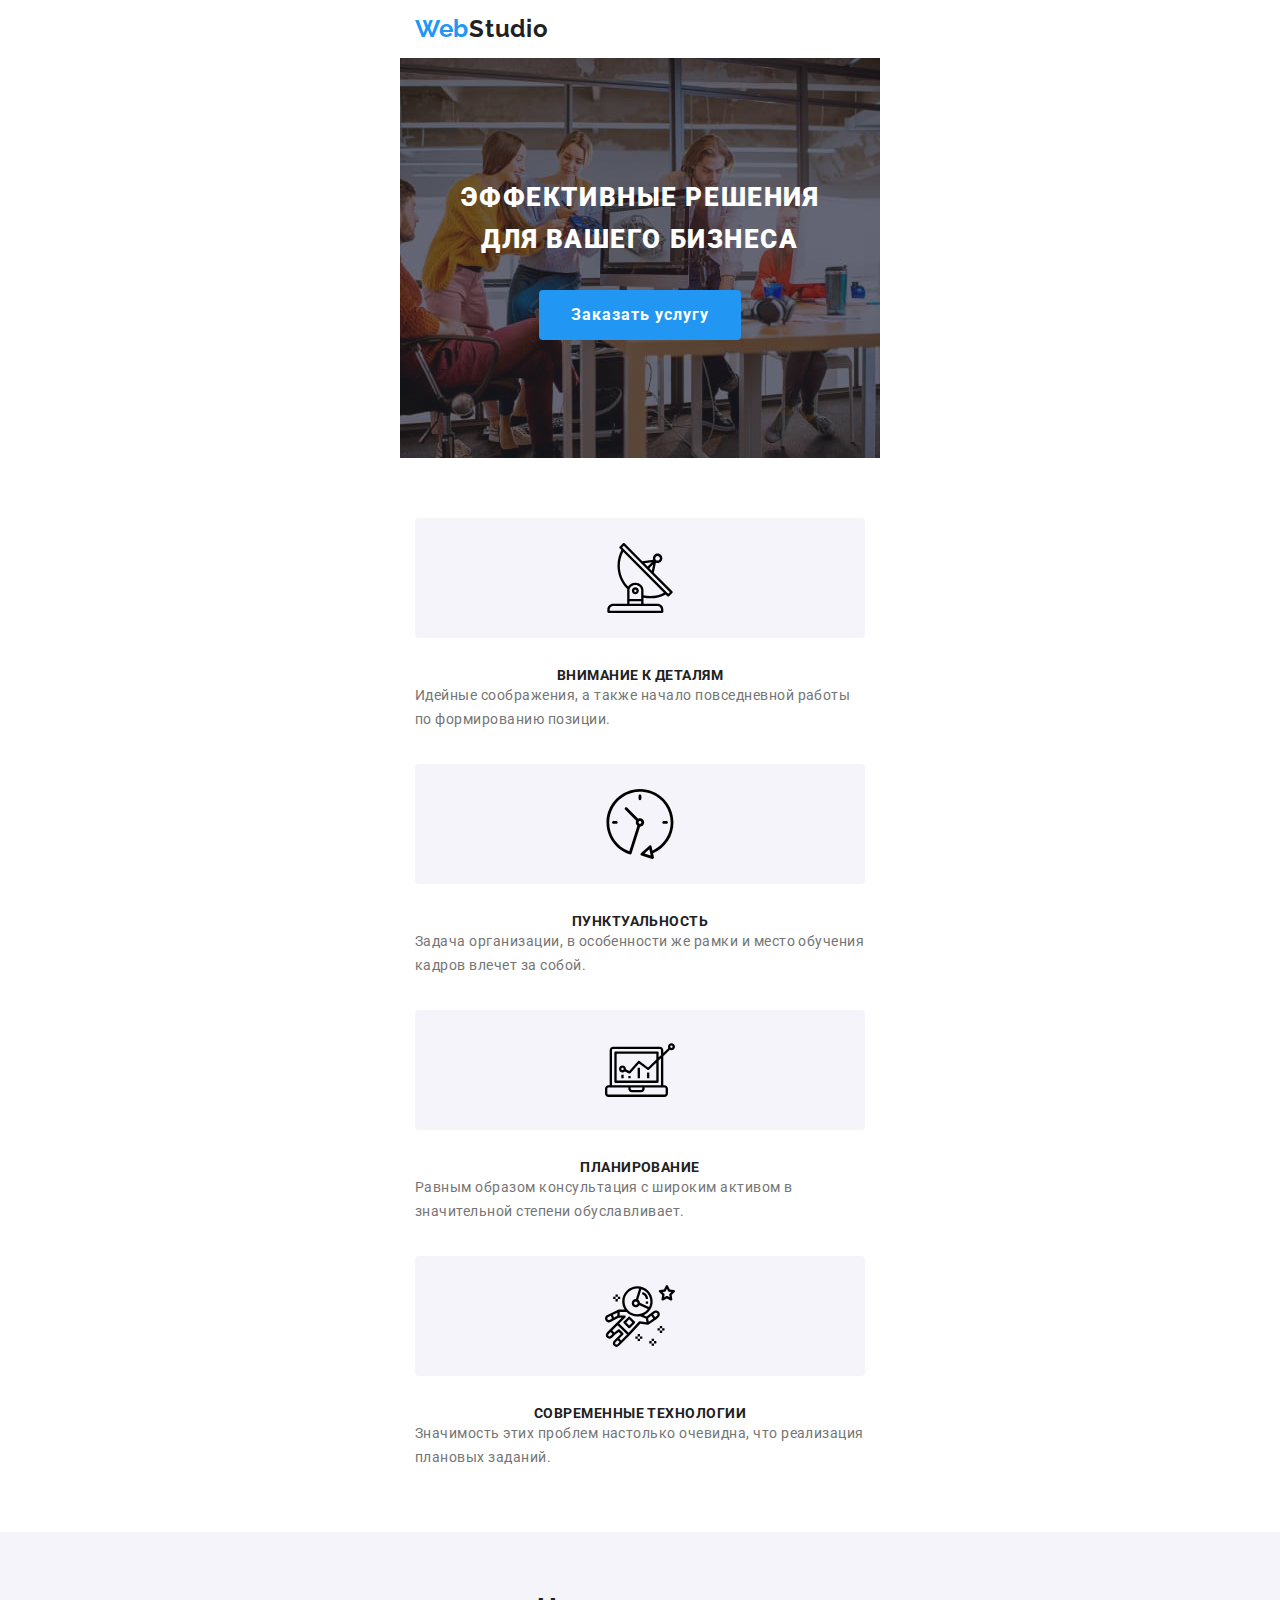
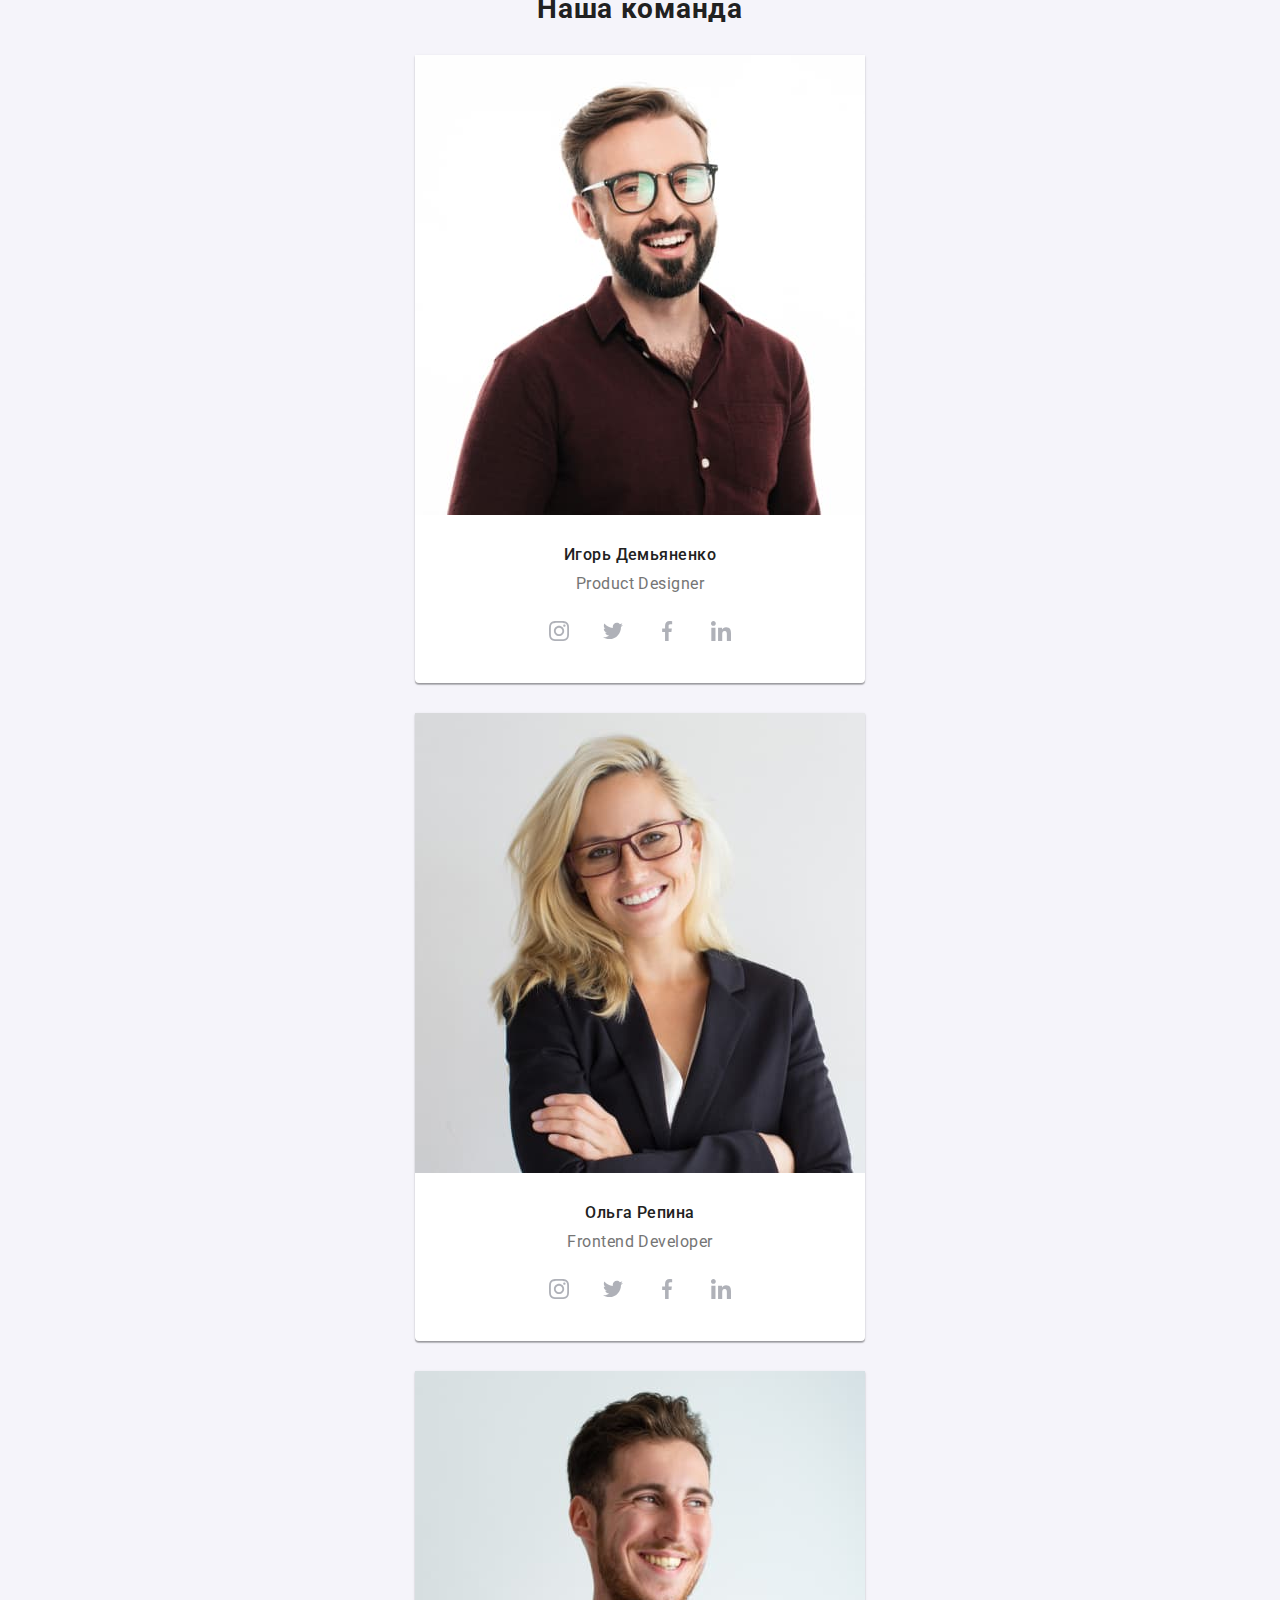
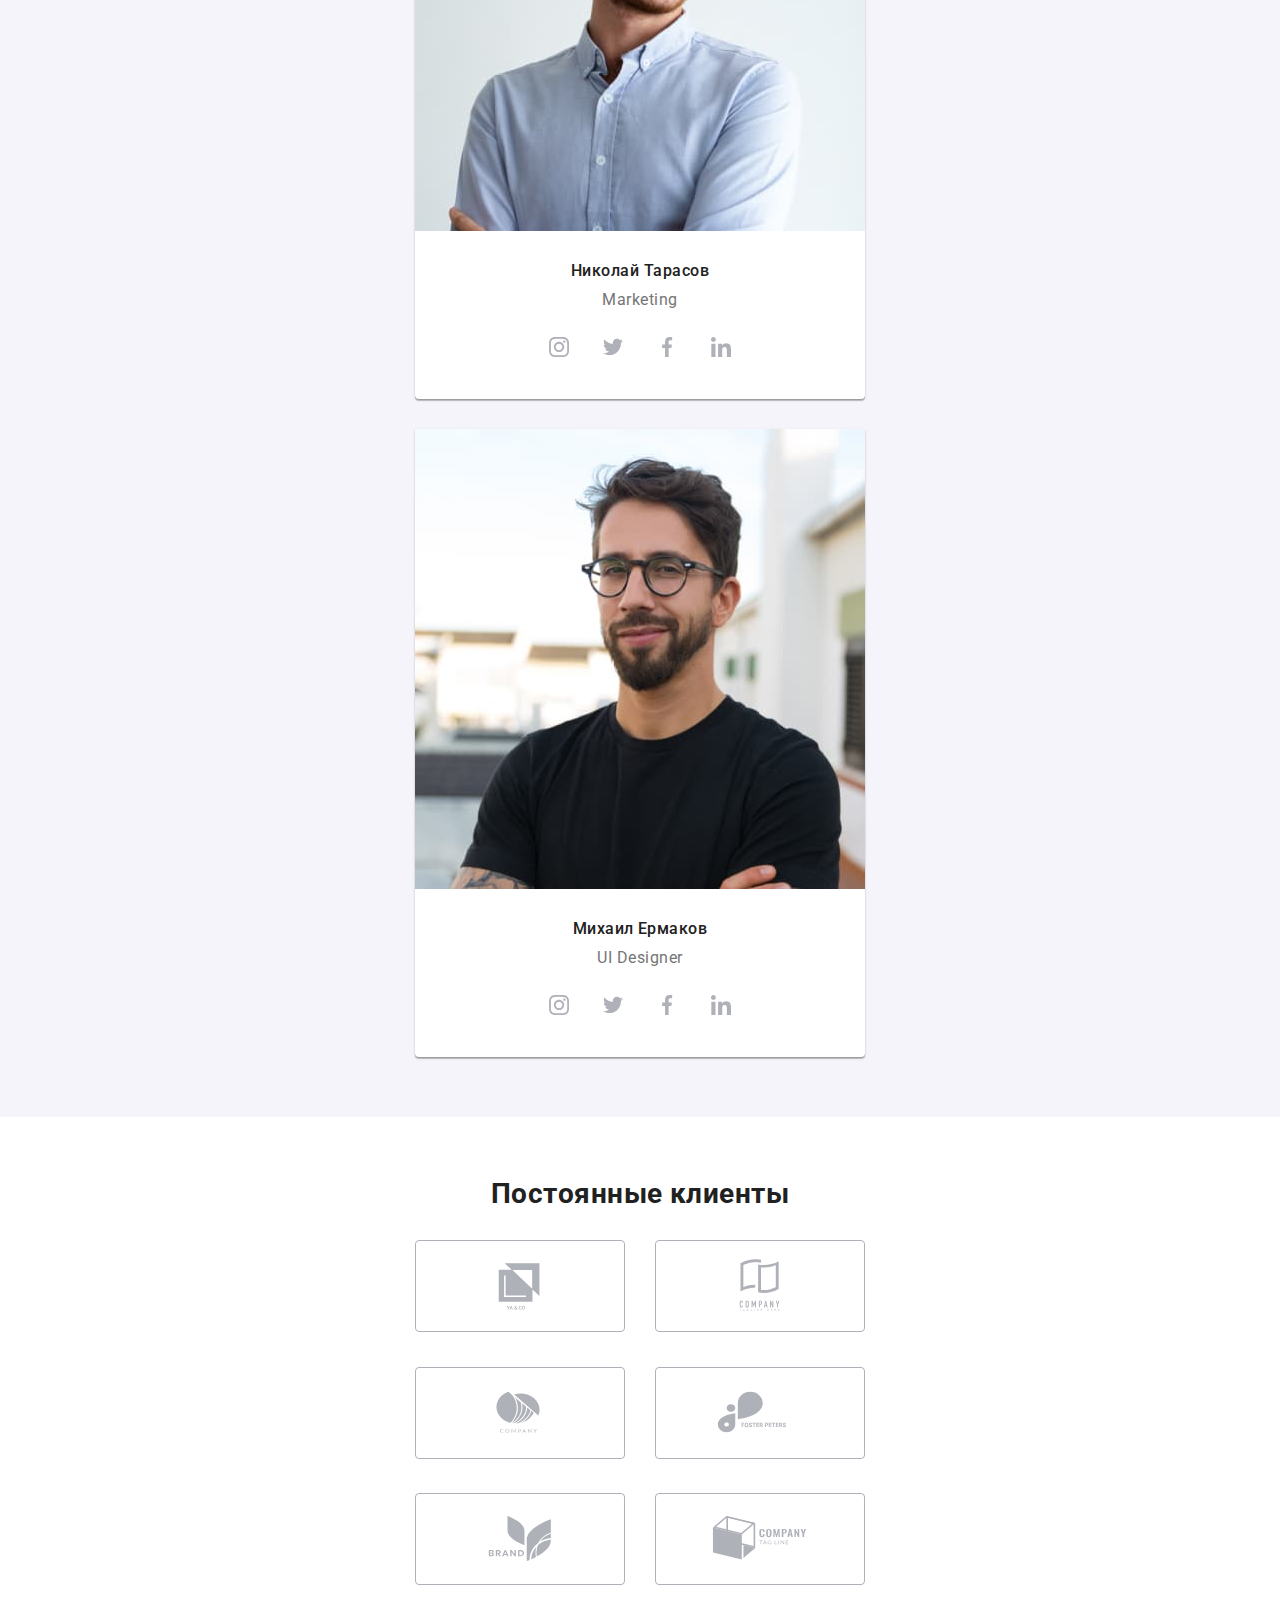
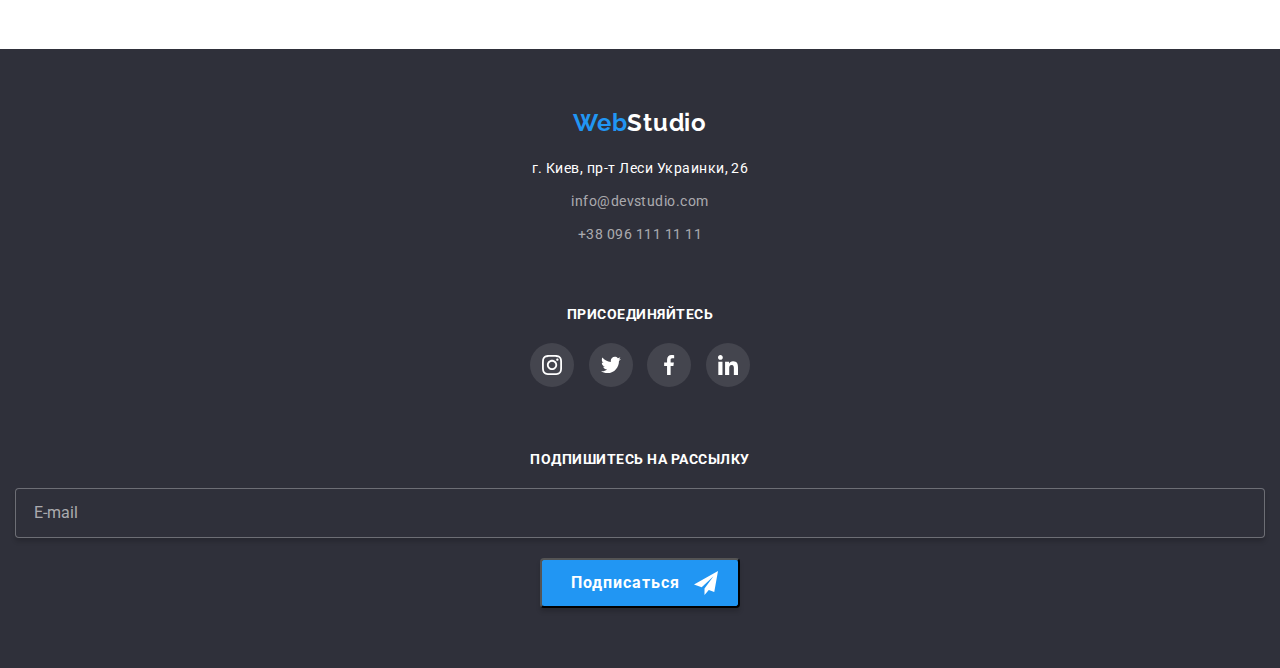
==== commit 27ce2e87: "nav-mobile--is-open not sticky" ====
--- a/index-mobile.html
+++ b/index-mobile.html
@@ -14,19 +14,20 @@
     <link rel="stylesheet" href="./css/main.min.css" />
 </head>
 
-<body>
+<body class="sitemap-mobile--is-open">
     <header class="header-mobile">
         <div class="container-mobile">
             <nav class="nav-mobile">
-                <a href="" class="logo-mobile"><span class="logo-mobile logo-mobile--accent-color">Web</span>Studio</a>
+                <a href="" class="logo-mobile">
+                    <span class="logo-mobile logo-mobile--accent-color">Web</span>Studio</a>
                 <button type="button" class="nav-mobile__button nav-mobile__button--is-open" aria-expanded="false"
-                    aria-controls="sitemap-mobile" data-menu-button>
+                    aria-controls="sitemap-mobile" button>
                     <svg class="nav-mobile__menu" aria-label="Переключатель мобильного меню">
                         <use class="nav-mobile__icon-menu" href="./images/icons.svg#icon-menu-40px"></use>
                         <use class="nav-mobile__icon-close" href="./images/icons.svg#icon-close_40px"></use>
                     </svg>
                 </button>
-                <div class="sitemap-mobile" id="sitemap-mobile" data-menu>
+                <div class="sitemap-mobile" id="sitemap-mobile" menu>
                     <ul class="sitemap-mobile__ul">
                         <li class="sitemap-mobile__li">
                             <a class="sitemap-mobile__href" href="./index.html">Студия</a>
@@ -69,56 +70,58 @@
         </div>
     </header>
     <main>
-        <section class="order order--mobile">
+        <section class="order-mobile">
             <div class="container-mobile--order">
-                <h1 class="order__h1 order__h1--mobile">
+                <h1 class="order-mobile__h1">
                     Эффективные решения
-                    <span class="order__h1--span">для вашего бизнеса</span>
+                    <span class="order-mobile__h1--span">для вашего бизнеса</span>
                 </h1>
-                <button type="button" class="order__button" data-modal-open>Заказать услугу</button>
-                <div class="order__backdrop order__backdrop--is-hidden" data-modal>
-                    <div class="order__modal">
-                        <button type="button" data-modal-close class="order__close">
-                            <svg class="order__close-svg">
+                <button type="button" class="order-mobile__button" data-modal-open>Заказать услугу</button>
+                <div class="order-mobile__backdrop order-mobile__backdrop--is-hidden" data-modal>
+                    <div class="order-mobile__modal">
+                        <button type="button" data-modal-close class="order-mobile__close">
+                            <svg class="order-mobile__close-svg">
                                 <use href="./images/icons.svg#icon-close11"></use>
                             </svg>
                         </button>
-                        <p class="order__p">Оставьте свои данные, мы вам перезвоним</p>
-                        <form autocomplete="on" novalidate class="order__form">
-                            <label for="name" class="order__label">Имя</label>
-                            <div class="order__input--position">
-                                <input type="text" id="name" class="order__input" placeholder=" " autofocus />
-                                <svg class="order__svg order__svg--name">
+                        <p class="order-mobile__p">Оставьте свои данные, мы вам перезвоним</p>
+                        <form autocomplete="on" novalidate class="order-mobile__form">
+                            <label for="name" class="order-mobile__label">Имя</label>
+                            <div class="order-mobile__input--position">
+                                <input type="text" id="name" class="order-mobile__input" placeholder=" " autofocus />
+                                <svg class="order-mobile__svg order-mobile__svg--name">
                                     <use href="./images/icons.svg#icon-name12-12"></use>
                                 </svg>
                             </div>
-                            <label for="tel" class="order__label">Телефон</label>
-                            <div class="order__input--position">
-                                <input type="tel" id="tel" class="order__input" placeholder=" " />
-                                <svg class="order__svg order__svg--tel">
+                            <label for="tel" class="order-mobile__label">Телефон</label>
+                            <div class="order-mobile__input--position">
+                                <input type="tel" id="tel" class="order-mobile__input" placeholder=" " />
+                                <svg class="order-mobile__svg order-mobile__svg--tel">
                                     <use href="./images/icons.svg#icon-tel13-13"></use>
                                 </svg>
                             </div>
-                            <label for="email" class="order__label">Почта</label>
-                            <div class="order__input--position">
-                                <input type="email" id="email" class="order__input" placeholder=" " />
-                                <svg class="order__svg order__svg--email">
+                            <label for="email" class="order-mobile__label">Почта</label>
+                            <div class="order-mobile__input--position">
+                                <input type="email" id="email" class="order-mobile__input" placeholder=" " />
+                                <svg class="order-mobile__svg order-mobile__svg--email">
                                     <use href="./images/icons.svg#icon-mail15-12"></use>
                                 </svg>
                             </div>
-                            <label for="comment" class="order__label">Комментарий</label>
+                            <label for="comment" class="order-mobile__label">Комментарий</label>
                             <textarea rows="5" placeholder="Введите текст" id="comment"
-                                class="order__comment"></textarea>
-                            <div class="order__checkbox--position">
-                                <label><input type="checkbox" class="order__checkbox visually-hidden" />
-                                    <svg class="order__checkbox--custom">
+                                class="order-mobile__comment"></textarea>
+                            <div class="order-mobile__checkbox--position">
+                                <label class="order-mobile__tag"><input type="checkbox"
+                                        class="order-mobile__checkbox visually-hidden" />
+                                    <svg class="order-mobile__checkbox--custom">
                                         <use href="./images/icons.svg#icon-check16-15"></use>
                                     </svg>
                                 </label>
-                                <span class="order__span">Соглашаюсь с рассылкой и принимаю
-                                    <span class="order__span--color">Условия договора</span></span>
+                                <span class="order-mobile__span">Соглашаюсь с рассылкой и принимаю
+                                    <span class="order-mobile__span order-mobile__span--color">Условия
+                                        договора</span></span>
                             </div>
-                            <button type="submit" class="order__submit">Отправить</button>
+                            <button type="submit" class="order-mobile__submit">Отправить</button>
                         </form>
                     </div>
                 </div>
@@ -421,5 +424,5 @@
 </body>
 
 </html>
-<script src="./js/modal.js"></script>
+<script src="./js/modal-mobile.js"></script>
 <script src="./js/menu-mobile.js"></script>--- a/css/main.min.css
+++ b/css/main.min.css
@@ -3,5 +3,5 @@
  Consolas,  'Liberation Mono',  Menlo,- monospace;font-size:1em}small{font-size:80%}sub,sup{font-size:75%;line-height:0;position:relative;vertical-align:baseline}sub{bottom:-0.25em}sup{top:-0.5em}table{text-indent:0;border-color:inherit}button,input,optgroup,select,textarea{font-family:inherit;font-size:100%;line-height:1.15;margin:0}button,select{text-transform:none}button,[type='button'],[type='reset'],[type='submit']{-webkit-appearance:button}::-moz-focus-inner{border-style:none;padding:0}:-moz-focusring{outline:1px dotted ButtonText}:-moz-ui-invalid{box-shadow:none}legend{padding:0}progress{vertical-align:baseline}::-webkit-inner-spin-button,::-webkit-outer-spin-button{height:auto}[type='search']{-webkit-appearance:textfield;outline-offset:-2px}::-webkit-search-decoration{-webkit-appearance:none}::-webkit-file-upload-button{-webkit-appearance:button;font:inherit}summary{display:list-item}.visually-hidden{position:absolute;width:1px;height:1px;margin:-1px;border:0;padding:0;white-space:nowrap;-webkit-clip-path:inset(100%);clip-path:inset(100%);clip:rect(0 0 0 0);overflow:hidden}h1,h2,h3,p,ul{margin:0;padding:0}body{color:var(--primary-text-color);letter-spacing:0.03em;font-family:var(--font-body)}img{display:block;max-width:100%;height:auto}.header-mobile{padding-top:15px;padding-bottom:15px;position:relative}.header{border-bottom:1px solid #ececec;padding:25px 0}.header__container{display:-webkit-box;display:-ms-flexbox;display:flex;-webkit-box-align:center;-ms-flex-align:center;align-items:center;font-weight:500;font-size:14px;line-height:1.14;letter-spacing:0.02em;width:1200px;margin:0 auto;padding:0 15px}.header__mail-tel{display:-webkit-box;display:-ms-flexbox;display:flex;margin-left:auto;-webkit-box-align:center;-ms-flex-align:center;align-items:center;list-style:none}.header__li:not(:last-child){margin-right:50px}.header__href{color:var(--secondary-text-color);text-decoration:none;display:-webkit-box;display:-ms-flexbox;display:flex;-webkit-box-align:center;-ms-flex-align:center;align-items:center;-webkit-transition:color 250ms cubic-bezier(0.4, 0, 0.2, 1);transition:color 250ms cubic-bezier(0.4, 0, 0.2, 1)}.header__href:hover,.header__href:focus{color:var(--accent-color)}.header__icon{margin-right:10px;width:16px;height:12px;fill:currentColor}.header__icon--tel{margin-right:10px;width:12px;height:16px;fill:currentColor}.nav-mobile{display:-webkit-box;display:-ms-flexbox;display:flex;-webkit-box-align:center;-ms-flex-align:center;align-items:center;-webkit-box-pack:justify;-ms-flex-pack:justify;justify-content:space-between}.nav-mobile__button{border:none;background-color:transparent;margin-left:auto}.nav-mobile__menu{width:40px;height:40px;color:#000;fill:currentColor;-webkit-transition:color 250ms cubic-bezier(0.4, 0, 0.2, 1);transition:color 250ms cubic-bezier(0.4, 0, 0.2, 1)}@media screen and (min-width: 768px){.nav-mobile__menu{display:none}}.nav-mobile__menu:hover,.nav-mobile__menu:focus{color:var(--accent-color)}.nav-mobile__button .nav-mobile__icon-menu{display:none}.nav-mobile__button.nav-mobile__button--is-open .nav-mobile__icon-close{display:none}.nav-mobile__button.nav-mobile__button--is-open .nav-mobile__icon-menu{display:block}.sitemap-mobile{position:absolute;top:100%;left:0;width:100%;padding:48px 40px;text-align:center;font-size:20px;background-color:antiquewhite;display:none}.sitemap-mobile--is-open{display:block}.sitemap-mobile__ul{list-style:none}.sitemap-mobile__li:not(:last-child){margin-bottom:32px}.sitemap-mobile__href{text-decoration:none;font-weight:500;font-size:40px;line-height:1.18;letter-spacing:0.02em;color:var(--primary-text-color);display:inline-block;-webkit-transition:color 250ms cubic-bezier(0.4, 0, 0.2, 1);transition:color 250ms cubic-bezier(0.4, 0, 0.2, 1)}.sitemap-mobile__href:hover,.sitemap-mobile__href:focus{color:var(--accent-color)}.sitemap-mobile__list{list-style:none;margin-top:302px}.sitemap-mobile__item:not(:last-child){margin-bottom:32px}.sitemap-mobile__tel{font-weight:500;font-size:34px;line-height:1.18;letter-spacing:0.02em;color:var(--accent-color);text-decoration:none}.sitemap-mobile__mail{font-weight:500;font-size:24px;line-height:1.17;letter-spacing:0.02em;color:var(--secondary-text-color);text-decoration:none}.sitemap-mobile__cardset{list-style:none;margin-top:64px}.sitemap-mobile__card{display:inline-block}.sitemap-mobile__card:not(:last-child){margin-right:20px}.sitemap-mobile__socials{font-weight:500;font-size:18px;line-height:1.22;letter-spacing:0.02em;color:var(--accent-color);text-decoration:none}.nav{display:-webkit-box;display:-ms-flexbox;display:flex;-webkit-box-align:center;-ms-flex-align:center;align-items:center}.nav__menu{display:-webkit-box;display:-ms-flexbox;display:flex;margin-left:93px;list-style:none}.nav__li:not(:last-child){margin-right:50px}.nav__current{color:var(--primary-text-color);position:relative;text-decoration:none;-webkit-transition:color 250ms cubic-bezier(0.4, 0, 0.2, 1);transition:color 250ms cubic-bezier(0.4, 0, 0.2, 1)}.nav__current::after{content:'';position:absolute;width:100%;height:4px;bottom:-27px;left:0;border-radius:2px;background-color:transparent}.nav__current--color{color:var(--accent-color)}.nav__current--color::after{background-color:var(--accent-color)}.logo-mobile{font-family:var(--font-logo);font-size:24px;line-height:1.17;font-weight:700;letter-spacing:0.03em;color:var(--primary-text-color);text-decoration:none;-webkit-transition:color 250ms cubic-bezier(0.4, 0, 0.2, 1);transition:color 250ms cubic-bezier(0.4, 0, 0.2, 1)}.logo-mobile:hover,.logo-mobile:focus{color:var(--accent-color)}.logo-mobile--accent-color{color:var(--accent-color)}.logo-mobile--inverse{color:#fff}.logo{font-family:var(--font-logo);font-size:26px;line-height:1.19;font-weight:700;letter-spacing:0.03em;color:#000;text-decoration:none;-webkit-transition:color 250ms cubic-bezier(0.4, 0, 0.2, 1);transition:color 250ms cubic-bezier(0.4, 0, 0.2, 1)}.logo:hover,.logo:focus{color:var(--accent-color)}.logo--accent-color{color:var(--accent-color)}.logo--inverse{color:#fff}.section-mobile{padding-top:60px;padding-bottom:60px}.section-mobile--color{background-color:#f5f4fa}.section{padding-top:94px;padding-bottom:94px}.section--padding{padding-top:94px;padding-bottom:0}.section--color{background-color:#f5f4fa}.container-mobile{margin-right:auto;margin-left:auto;padding-left:15px;padding-right:15px}.container-mobile--order{padding-left:60px;padding-right:60px}@media screen and (min-width: 480px){.container-mobile{width:480px}}.container{width:1200px;margin-right:auto;margin-left:auto;padding-right:15px;padding-left:15px}.order-mobile{text-align:center;margin-left:auto;margin-right:auto;max-width:480px;height:400px;background-image:-webkit-gradient(linear, left top, right top, from(#2f303a66), to(#2f303a66)),url(../images/index/bg-mobile.jpg);background-image:linear-gradient(to right, #2f303a66, #2f303a66),url(../images/index/bg-mobile.jpg);padding-top:118px;padding-bottom:118px}.order-mobile__h1{font-weight:900;text-align:center;letter-spacing:0.06em;text-transform:uppercase;color:#fff;margin-bottom:30px;font-size:26px;line-height:1.62}.order-mobile__h1--span{display:block}.order-mobile__button{background-color:var(--accent-color);border-radius:4px;color:#fff;font-weight:700;font-size:16px;line-height:1.88;letter-spacing:0.06em;font-family:inherit;padding:10px 32px;border:none}.order-mobile__backdrop{position:fixed;top:0;left:0;width:100%;height:100%;background-color:rgba(0,0,0,0.5);opacity:1;visibility:visible;-webkit-transition:opacity 250ms cubic-bezier(0.4, 0, 0.2, 1),visibility 250ms cubic-bezier(0.4, 0, 0.2, 1);transition:opacity 250ms cubic-bezier(0.4, 0, 0.2, 1),visibility 250ms cubic-bezier(0.4, 0, 0.2, 1)}.order-mobile__backdrop--is-hidden{opacity:0;visibility:hidden;pointer-events:none}.order-mobile__modal{width:528px;background-color:#fff;position:absolute;top:50%;left:50%;-webkit-transform:translate(-50%, -50%);transform:translate(-50%, -50%);border-radius:4px;padding:40px;-webkit-box-shadow:0px 1px 3px rgba(0,0,0,0.12),0px 1px 1px rgba(0,0,0,0.14),0px 2px 1px rgba(0,0,0,0.2);box-shadow:0px 1px 3px rgba(0,0,0,0.12),0px 1px 1px rgba(0,0,0,0.14),0px 2px 1px rgba(0,0,0,0.2)}.order-mobile__close{position:absolute;top:0;right:0;display:-webkit-box;display:-ms-flexbox;display:flex;border-radius:50%;-webkit-box-pack:center;-ms-flex-pack:center;justify-content:center;-webkit-box-align:center;-ms-flex-align:center;align-items:center;width:30px;height:30px;top:8px;right:8px;background-color:#fff;border:1px solid rgba(0,0,0,0.1);color:#000;fill:currentColor;-webkit-transition:color 250ms cubic-bezier(0.4, 0, 0.2, 1);transition:color 250ms cubic-bezier(0.4, 0, 0.2, 1)}.order-mobile__close:hover,.order-mobile__close:focus{color:var(--accent-color)}.order-mobile__close-svg{width:11px;height:11px}.order-mobile__p{font-weight:700;font-size:20px;line-height:1.15;text-align:center;margin-bottom:12px}.order-mobile__form{display:-webkit-box;display:-ms-flexbox;display:flex;-webkit-box-orient:vertical;-webkit-box-direction:normal;-ms-flex-direction:column;flex-direction:column;-webkit-box-align:start;-ms-flex-align:start;align-items:flex-start}.order-mobile__label{display:block;text-align:left;font-size:12px;line-height:1.17;letter-spacing:0.01em;color:var(--secondary-text-color);margin-bottom:4px}.order-mobile__input--position{position:relative;margin-bottom:10px;width:100%}.order-mobile__input{display:block;width:100%;height:40px;border:1px solid rgba(33,33,33,0.2);border-radius:4px;padding-left:42px;-webkit-transition:border 250ms cubic-bezier(0.4, 0, 0.2, 1);transition:border 250ms cubic-bezier(0.4, 0, 0.2, 1);outline-width:0}.order-mobile__svg{position:absolute;left:14px;top:50%;-webkit-transform:translateY(-50%);transform:translateY(-50%);color:var(--primary-text-color);fill:currentColor;-webkit-transition:color 250ms cubic-bezier(0.4, 0, 0.2, 1);transition:color 250ms cubic-bezier(0.4, 0, 0.2, 1)}.order-mobile__svg--name{width:12px;height:12px}.order-mobile__svg--tel{width:13px;height:13px}.order-mobile__svg--email{width:15px;height:12px}.order-mobile__input:focus+.order__svg{color:var(--accent-color)}.order-mobile__comment{display:block;width:100%;height:120px;resize:none;border:1px solid rgba(33,33,33,0.2);border-radius:4px;margin-bottom:20px;-webkit-transition:border 250ms cubic-bezier(0.4, 0, 0.2, 1);transition:border 250ms cubic-bezier(0.4, 0, 0.2, 1);outline-width:0}.order-mobile__comment::-webkit-input-placeholder{padding:12px 16px;font-size:12px;line-height:1.17;letter-spacing:0.01em;color:rgba(117,117,117,0.5)}.order-mobile__comment:-ms-input-placeholder{padding:12px 16px;font-size:12px;line-height:1.17;letter-spacing:0.01em;color:rgba(117,117,117,0.5)}.order-mobile__comment::-ms-input-placeholder{padding:12px 16px;font-size:12px;line-height:1.17;letter-spacing:0.01em;color:rgba(117,117,117,0.5)}.order-mobile__comment::placeholder{padding:12px 16px;font-size:12px;line-height:1.17;letter-spacing:0.01em;color:rgba(117,117,117,0.5)}.order-mobile__input:focus,.order-mobile__comment:focus{border:1px solid var(--accent-color)}.order-mobile__checkbox--position{margin-left:14px;display:-webkit-box;display:-ms-flexbox;display:flex;-webkit-box-align:center;-ms-flex-align:center;align-items:center;-webkit-box-pack:justify;-ms-flex-pack:justify;justify-content:space-between;width:425px}.order-mobile__checkbox:checked+.order-mobile__checkbox--custom{fill:var(--accent-color);background-color:var(--accent-color);border-color:var(--accent-color)}.order-mobile__checkbox:focus+.order-mobile__checkbox--custom{border-color:var(--accent-color)}.order-mobile__checkbox--custom{width:16px;height:15px;border:2px solid var(--primary-text-color);border-radius:2px;fill:#fff}.order-mobile__span{font-size:14px;line-height:1.71;color:var(--secondary-text-color)}.order-mobile__span--color{-webkit-text-decoration-line:underline;text-decoration-line:underline;color:var(--accent-color)}.order-mobile__submit{margin-top:30px;width:200px;height:50px;-webkit-box-shadow:0px 4px 4px rgba(0,0,0,0.15);box-shadow:0px 4px 4px rgba(0,0,0,0.15);border-radius:4px;color:#fff;font-weight:700;font-size:16px;line-height:1.88;letter-spacing:0.06em;background-color:var(--accent-color);-webkit-transition:background-color 250ms cubic-bezier(0.4, 0, 0.2, 1);transition:background-color 250ms cubic-bezier(0.4, 0, 0.2, 1);-ms-flex-item-align:center;-ms-grid-row-align:center;align-self:center}.order-mobile__submit:hover{background-color:#188ce8}.order{max-width:1600px;text-align:center;margin-left:auto;margin-right:auto;padding-top:200px;padding-bottom:200px;height:600px;background-image:-webkit-gradient(linear, left top, right top, from(#2f303a66), to(#2f303a66)),url(../images/index/bg.jpg);background-image:linear-gradient(to right, #2f303a66, #2f303a66),url(../images/index/bg.jpg)}.order--mobile{max-width:480px;height:400px;background-image:-webkit-gradient(linear, left top, right top, from(#2f303a66), to(#2f303a66)),url(../images/index/bg-mobile.jpg);background-image:linear-gradient(to right, #2f303a66, #2f303a66),url(../images/index/bg-mobile.jpg);padding-top:118px;padding-bottom:118px}.order__h1{font-weight:900;font-size:44px;line-height:1.36;text-align:center;letter-spacing:0.06em;text-transform:uppercase;color:#fff;margin-bottom:30px}.order__h1--mobile{font-size:26px;line-height:1.62}.order__h1--span{display:block}.order__button{background-color:var(--accent-color);border-radius:4px;color:#fff;font-weight:700;font-size:16px;line-height:1.88;letter-spacing:0.06em;font-family:inherit;padding:10px 32px;border:none}.order__backdrop{position:fixed;top:0;left:0;width:100%;height:100%;background-color:rgba(0,0,0,0.5);opacity:1;visibility:visible;-webkit-transition:opacity 250ms cubic-bezier(0.4, 0, 0.2, 1),visibility 250ms cubic-bezier(0.4, 0, 0.2, 1);transition:opacity 250ms cubic-bezier(0.4, 0, 0.2, 1),visibility 250ms cubic-bezier(0.4, 0, 0.2, 1)}.order__backdrop--is-hidden{opacity:0;visibility:hidden;pointer-events:none}.order__modal{width:528px;background-color:#fff;position:absolute;top:50%;left:50%;-webkit-transform:translate(-50%, -50%);transform:translate(-50%, -50%);border-radius:4px;padding:40px;-webkit-box-shadow:0px 1px 3px rgba(0,0,0,0.12),0px 1px 1px rgba(0,0,0,0.14),0px 2px 1px rgba(0,0,0,0.2);box-shadow:0px 1px 3px rgba(0,0,0,0.12),0px 1px 1px rgba(0,0,0,0.14),0px 2px 1px rgba(0,0,0,0.2)}.order__close{position:absolute;top:0;right:0;display:-webkit-box;display:-ms-flexbox;display:flex;border-radius:50%;-webkit-box-pack:center;-ms-flex-pack:center;justify-content:center;-webkit-box-align:center;-ms-flex-align:center;align-items:center;width:30px;height:30px;top:8px;right:8px;background-color:#fff;border:1px solid rgba(0,0,0,0.1);color:#000;fill:currentColor;-webkit-transition:color 250ms cubic-bezier(0.4, 0, 0.2, 1);transition:color 250ms cubic-bezier(0.4, 0, 0.2, 1)}.order__close:hover,.order__close:focus{color:var(--accent-color)}.order__close-svg{width:11px;height:11px}.order__p{font-weight:700;font-size:20px;line-height:1.15;text-align:center;margin-bottom:12px}.order__form{display:-webkit-box;display:-ms-flexbox;display:flex;-webkit-box-orient:vertical;-webkit-box-direction:normal;-ms-flex-direction:column;flex-direction:column;-webkit-box-align:start;-ms-flex-align:start;align-items:flex-start}.order__label{display:block;text-align:left;font-size:12px;line-height:1.17;letter-spacing:0.01em;color:var(--secondary-text-color);margin-bottom:4px}.order__input--position{position:relative;margin-bottom:10px;width:100%}.order__input{display:block;width:100%;height:40px;border:1px solid rgba(33,33,33,0.2);border-radius:4px;padding-left:42px;-webkit-transition:border 250ms cubic-bezier(0.4, 0, 0.2, 1);transition:border 250ms cubic-bezier(0.4, 0, 0.2, 1);outline-width:0}.order__svg{position:absolute;left:14px;top:50%;-webkit-transform:translateY(-50%);transform:translateY(-50%);color:var(--primary-text-color);fill:currentColor;-webkit-transition:color 250ms cubic-bezier(0.4, 0, 0.2, 1);transition:color 250ms cubic-bezier(0.4, 0, 0.2, 1)}.order__svg--name{width:12px;height:12px}.order__svg--tel{width:13px;height:13px}.order__svg--email{width:15px;height:12px}.order__input:focus+.order__svg{color:var(--accent-color)}.order__comment{display:block;width:100%;height:120px;resize:none;border:1px solid rgba(33,33,33,0.2);border-radius:4px;margin-bottom:20px;-webkit-transition:border 250ms cubic-bezier(0.4, 0, 0.2, 1);transition:border 250ms cubic-bezier(0.4, 0, 0.2, 1);outline-width:0}.order__comment::-webkit-input-placeholder{padding:12px 16px;font-size:12px;line-height:1.17;letter-spacing:0.01em;color:rgba(117,117,117,0.5)}.order__comment:-ms-input-placeholder{padding:12px 16px;font-size:12px;line-height:1.17;letter-spacing:0.01em;color:rgba(117,117,117,0.5)}.order__comment::-ms-input-placeholder{padding:12px 16px;font-size:12px;line-height:1.17;letter-spacing:0.01em;color:rgba(117,117,117,0.5)}.order__comment::placeholder{padding:12px 16px;font-size:12px;line-height:1.17;letter-spacing:0.01em;color:rgba(117,117,117,0.5)}.order__input:focus,.order__comment:focus{border:1px solid var(--accent-color)}.order__checkbox--position{margin-left:14px;display:-webkit-box;display:-ms-flexbox;display:flex;-webkit-box-align:center;-ms-flex-align:center;align-items:center;-webkit-box-pack:justify;-ms-flex-pack:justify;justify-content:space-between;width:425px}.order__checkbox:checked+.order__checkbox--custom{fill:var(--accent-color);background-color:var(--accent-color);border-color:var(--accent-color)}.order__checkbox:focus+.order__checkbox--custom{border-color:var(--accent-color)}.order__checkbox--custom{width:16px;height:15px;border:2px solid var(--primary-text-color);border-radius:2px;fill:#fff}.order__span{font-size:14px;line-height:1.71;color:var(--secondary-text-color)}.order__span--color{-webkit-text-decoration-line:underline;text-decoration-line:underline;color:var(--accent-color)}.order__submit{margin-top:30px;width:200px;height:50px;-webkit-box-shadow:0px 4px 4px rgba(0,0,0,0.15);box-shadow:0px 4px 4px rgba(0,0,0,0.15);border-radius:4px;color:#fff;font-weight:700;font-size:16px;line-height:1.88;letter-spacing:0.06em;background-color:var(--accent-color);-webkit-transition:background-color 250ms cubic-bezier(0.4, 0, 0.2, 1);transition:background-color 250ms cubic-bezier(0.4, 0, 0.2, 1);-ms-flex-item-align:center;-ms-grid-row-align:center;align-self:center}.order__submit:hover{background-color:#188ce8}.features-mobile__ul{list-style:none}.features-mobile__li{width:450px}.features-mobile__li:not(:last-child){margin-bottom:30px}.features-mobile__div{height:120px;background-color:#f5f4fa;border-radius:4px;display:-webkit-box;display:-ms-flexbox;display:flex;-webkit-box-align:center;-ms-flex-align:center;align-items:center;-webkit-box-pack:center;-ms-flex-pack:center;justify-content:center;margin-bottom:30px}.features-mobile__svg{width:70px;height:70px}.features-mobile__h3{font-size:14px;line-height:1.14;text-transform:uppercase;font-weight:700;text-align:center}.features-mobile__p{font-size:14px;line-height:1.71;color:#757575;height:50px}.features__ul{display:-webkit-box;display:-ms-flexbox;display:flex;list-style:none}.features__li{width:270px}.features__li:not(:last-child){margin-right:30px}.features__div{height:120px;background-color:#f5f4fa;border-radius:4px;display:-webkit-box;display:-ms-flexbox;display:flex;-webkit-box-align:center;-ms-flex-align:center;align-items:center;-webkit-box-pack:center;-ms-flex-pack:center;justify-content:center;margin-bottom:30px}.features__svg{width:70px;height:70px}.features__h3{font-size:14px;line-height:1.14;text-transform:uppercase;font-weight:700}.features__p{font-size:14px;line-height:1.71;color:#757575}.we-do__h2{font-size:36px;line-height:1.16;text-align:center;font-weight:700;margin-bottom:50px}.we-do__ul{display:-webkit-box;display:-ms-flexbox;display:flex;list-style:none}.we-do__li:not(:last-child){margin-right:30px}.we-do__div{top:0;left:0;width:100%;height:100%;position:relative;z-index:-1}.we-do__p{position:absolute;bottom:0;left:0;width:100%;height:70px;background-color:rgba(47,48,58,0.8);font-weight:700;font-size:14px;line-height:1.14;text-transform:uppercase;color:#fff;display:-webkit-box;display:-ms-flexbox;display:flex;-webkit-box-pack:center;-ms-flex-pack:center;justify-content:center;-webkit-box-align:center;-ms-flex-align:center;align-items:center}.team-mobile__h2{font-weight:700;font-size:28px;line-height:1.18;text-align:center;letter-spacing:0.03em;margin-bottom:30px}.team-mobile__ul{list-style:none}.team-mobile__li{background-color:#fff;-webkit-box-shadow:0px 1px 3px rgba(0,0,0,0.12),0px 1px 1px rgba(0,0,0,0.14),0px 2px 1px rgba(0,0,0,0.2);box-shadow:0px 1px 3px rgba(0,0,0,0.12),0px 1px 1px rgba(0,0,0,0.14),0px 2px 1px rgba(0,0,0,0.2);border-radius:0px 0px 4px 4px}.team-mobile__li:not(:last-child){margin-bottom:30px}.team-mobile__div{padding:30px 0}.team-mobile__h3{font-weight:500;font-size:16px;line-height:1.19;text-align:center;margin-bottom:10px}.team-mobile__p{font-weight:400;font-size:16px;line-height:1.19;text-align:center;color:var(--secondary-text-color);margin-bottom:16px}.team-mobile__cardset{display:-webkit-box;display:-ms-flexbox;display:flex;-webkit-box-pack:center;-ms-flex-pack:center;justify-content:center;list-style:none}.team-mobile__item{width:44px;height:44px}.team-mobile__item:not(:last-child){margin-right:10px}.team-mobile__link{display:-webkit-box;display:-ms-flexbox;display:flex;border-radius:50%;-webkit-box-pack:center;-ms-flex-pack:center;justify-content:center;-webkit-box-align:center;-ms-flex-align:center;align-items:center;width:100%;height:100%;color:#afb1b8;fill:currentColor;-webkit-transition:color 250ms cubic-bezier(0.4, 0, 0.2, 1),background-color 250ms cubic-bezier(0.4, 0, 0.2, 1);transition:color 250ms cubic-bezier(0.4, 0, 0.2, 1),background-color 250ms cubic-bezier(0.4, 0, 0.2, 1)}.team-mobile__link:hover,.team-mobile__link:focus{background-color:var(--accent-color);color:#fff}.team-mobile__svg{width:20px;height:20px}.team__h2{font-size:36px;line-height:1.16;text-align:center;font-weight:700;margin-bottom:50px}.team__ul{display:-webkit-box;display:-ms-flexbox;display:flex;list-style:none}.team__li{background-color:#fff;-webkit-box-shadow:0px 1px 3px rgba(0,0,0,0.12),0px 1px 1px rgba(0,0,0,0.14),0px 2px 1px rgba(0,0,0,0.2);box-shadow:0px 1px 3px rgba(0,0,0,0.12),0px 1px 1px rgba(0,0,0,0.14),0px 2px 1px rgba(0,0,0,0.2);border-radius:0px 0px 4px 4px}.team__li:not(:last-child){margin-right:30px}.team__div{padding:30px 0}.team__h3{font-weight:500;font-size:16px;line-height:1.19;text-align:center;margin-bottom:10px}.team__p{font-weight:400;font-size:16px;line-height:1.19;text-align:center;color:var(--secondary-text-color);margin-bottom:16px}.team__cardset{display:-webkit-box;display:-ms-flexbox;display:flex;-webkit-box-pack:center;-ms-flex-pack:center;justify-content:center;list-style:none}.team__item{width:44px;height:44px}.team__item:not(:last-child){margin-right:10px}.team__link{display:-webkit-box;display:-ms-flexbox;display:flex;border-radius:50%;-webkit-box-pack:center;-ms-flex-pack:center;justify-content:center;-webkit-box-align:center;-ms-flex-align:center;align-items:center;width:100%;height:100%;color:#afb1b8;-webkit-transition:color 250ms cubic-bezier(0.4, 0, 0.2, 1),background-color 250ms cubic-bezier(0.4, 0, 0.2, 1);transition:color 250ms cubic-bezier(0.4, 0, 0.2, 1),background-color 250ms cubic-bezier(0.4, 0, 0.2, 1)}.team__link:hover,.team__link:focus{background-color:var(--accent-color);color:#fff;fill:currentColor}.team__svg{width:20px;height:20px;fill:currentColor}.clients-mobile__h2{font-size:28px;line-height:1.18;text-align:center;padding-bottom:30px}.clients-mobile__ul{list-style:none}.clients-mobile__li{width:210px;height:92px;display:inline-block}.clients-mobile__li:nth-child(-n+4){margin-bottom:30px}.clients-mobile__li:nth-child(2n+1){margin-right:30px}.clients-mobile__links{height:100%;width:100%;border:1px solid #afb1b8;border-radius:4px;fill:#afb1b8;-webkit-transition:fill 250ms cubic-bezier(0.4, 0, 0.2, 1),border 250ms cubic-bezier(0.4, 0, 0.2, 1);transition:fill 250ms cubic-bezier(0.4, 0, 0.2, 1),border 250ms cubic-bezier(0.4, 0, 0.2, 1);display:block;position:relative}.clients-mobile__links:hover,.clients-mobile__links:focus{border:1px solid var(--accent-color);fill:var(--accent-color)}.clients-mobile__svg{width:106px;height:60px;position:absolute;top:50%;left:50%;-webkit-transform:translate(-50%, -50%);transform:translate(-50%, -50%)}.clients__h2{font-size:36px;line-height:1.51;text-align:center;padding-bottom:50px}.clients__ul{display:-webkit-box;display:-ms-flexbox;display:flex;list-style:none}.clients__li{width:170px;height:92px}.clients__li:not(:last-child){margin-right:30px}.clients__links{height:100%;width:100%;display:-webkit-box;display:-ms-flexbox;display:flex;-webkit-box-align:center;-ms-flex-align:center;align-items:center;-webkit-box-pack:center;-ms-flex-pack:center;justify-content:center;border:1px solid #afb1b8;border-radius:4px;fill:#afb1b8;-webkit-transition:fill 250ms cubic-bezier(0.4, 0, 0.2, 1),border 250ms cubic-bezier(0.4, 0, 0.2, 1);transition:fill 250ms cubic-bezier(0.4, 0, 0.2, 1),border 250ms cubic-bezier(0.4, 0, 0.2, 1)}.clients__links:hover,.clients__links:focus{border:1px solid var(--accent-color);fill:var(--accent-color)}.clients__svg{width:106px;height:60px}.buttons__ul{display:-webkit-box;display:-ms-flexbox;display:flex;-webkit-box-pack:center;-ms-flex-pack:center;justify-content:center;margin-bottom:50px;list-style:none}.buttons__li:not(:last-child){margin-right:8px}.buttons:hover,.buttons:focus{-webkit-box-shadow:0px 4px 4px rgba(0,0,0,0.25);box-shadow:0px 4px 4px rgba(0,0,0,0.25);background-color:var(--accent-color);color:#fff}.buttons{text-decoration:none;background-color:#f5f4fa;cursor:pointer;font-weight:500;font-size:16px;line-height:1.62;text-align:center;font-family:inherit;border-radius:4px;color:var(--primary-text-color);border:none;padding:6px 22px;-webkit-transition:color 250ms cubic-bezier(0.4, 0, 0.2, 1),background-color 250ms cubic-bezier(0.4, 0, 0.2, 1),-webkit-box-shadow 250ms cubic-bezier(0.4, 0, 0.2, 1);transition:color 250ms cubic-bezier(0.4, 0, 0.2, 1),background-color 250ms cubic-bezier(0.4, 0, 0.2, 1),-webkit-box-shadow 250ms cubic-bezier(0.4, 0, 0.2, 1);transition:color 250ms cubic-bezier(0.4, 0, 0.2, 1),background-color 250ms cubic-bezier(0.4, 0, 0.2, 1),box-shadow 250ms cubic-bezier(0.4, 0, 0.2, 1);transition:color 250ms cubic-bezier(0.4, 0, 0.2, 1),background-color 250ms cubic-bezier(0.4, 0, 0.2, 1),box-shadow 250ms cubic-bezier(0.4, 0, 0.2, 1),-webkit-box-shadow 250ms cubic-bezier(0.4, 0, 0.2, 1)}.portfolio__ul{display:-webkit-box;display:-ms-flexbox;display:flex;-ms-flex-wrap:wrap;flex-wrap:wrap;margin-left:calc(-1 * var(--gap));margin-top:calc(-1 * var(--gap));list-style:none}.portfolio__ul>.portfolio__li{-ms-flex-preferred-size:calc(100% / 3 - var(--gap));flex-basis:calc(100% / 3 - var(--gap));margin-left:var(--gap);margin-top:var(--gap);overflow:hidden}.portfolio__links:hover,.portfolio__links:focus{-webkit-box-shadow:0px 4px 4px rgba(0,0,0,0.25);box-shadow:0px 4px 4px rgba(0,0,0,0.25)}.portfolio__links{display:block;position:relative;-webkit-transition:-webkit-box-shadow 250ms cubic-bezier(0.4, 0, 0.2, 1);transition:-webkit-box-shadow 250ms cubic-bezier(0.4, 0, 0.2, 1);transition:box-shadow 250ms cubic-bezier(0.4, 0, 0.2, 1);transition:box-shadow 250ms cubic-bezier(0.4, 0, 0.2, 1), -webkit-box-shadow 250ms cubic-bezier(0.4, 0, 0.2, 1);text-decoration:none}.portfolio__div{position:absolute;top:0;left:0;width:100%;height:100%;opacity:0.9;background-color:var(--accent-color);color:#fff;-webkit-transform:translateY(100%);transform:translateY(100%);-webkit-transition:-webkit-transform 250ms cubic-bezier(0.4, 0, 0.2, 1);transition:-webkit-transform 250ms cubic-bezier(0.4, 0, 0.2, 1);transition:transform 250ms cubic-bezier(0.4, 0, 0.2, 1);transition:transform 250ms cubic-bezier(0.4, 0, 0.2, 1), -webkit-transform 250ms cubic-bezier(0.4, 0, 0.2, 1)}.portfolio__links:hover .portfolio__div,.portfolio__links:focus .portfolio__div{-webkit-transform:translateY(0);transform:translateY(0)}.portfolio__text{padding:63px 24px;font-weight:400;font-size:18px;line-height:1.56}.portfolio__wrapper{padding:20px 24px;border-right:1px solid #eeeeee;border-bottom:1px solid #eeeeee;border-left:1px solid #eeeeee;position:relative;background-color:#fff}.portfolio__h3{font-size:18px;line-height:2;letter-spacing:0.06em;margin-bottom:4px;color:var(--primary-text-color)}.portfolio__p{font-size:16px;line-height:1.88;color:#757575}.footer-mobile__wrapper{background-color:var(--footer-bg-color);padding:60px 0}.footer-mobile__container{width:480px;margin:0 auto;padding-left:15px;padding-right:15px;text-align:center}.footer-mobile__logo{margin-bottom:60px}.footer-mobile__address{font-style:normal;font-size:14px;line-height:1.71;color:#fff;margin-top:20px}.footer-mobile__p{margin-bottom:9px}.footer-mobile__list{list-style:none}.footer-mobile__item:not(:last-child){margin-bottom:9px}.footer-mobile__href{color:rgba(255,255,255,0.6);text-decoration:none}.footer-mobile__join{margin-bottom:60px}.footer-mobile__invite{font-weight:700;font-size:14px;line-height:1.14;text-transform:uppercase;color:#fff;margin-bottom:20px}.footer-mobile__catalogue{list-style:none}.footer-mobile__unit{width:44px;height:44px;display:inline-block}.footer-mobile__unit:not(:last-child){margin-right:10px}.footer-mobile__link{display:block;width:100%;height:100%;background-color:rgba(255,255,255,0.1);border-radius:50%;-webkit-transition:background-color 250ms cubic-bezier(0.4, 0, 0.2, 1);transition:background-color 250ms cubic-bezier(0.4, 0, 0.2, 1);position:relative}.footer-mobile__link:hover,.footer-mobile__link:focus{background-color:var(--accent-color)}.footer-mobile__svg{width:20px;height:20px;fill:#fff;position:absolute;top:50%;left:50%;-webkit-transform:translate(-50%, -50%);transform:translate(-50%, -50%)}.footer-mobile__inner{width:450px}.footer-mobile__passage{font-weight:700;font-size:14px;line-height:1.14;text-transform:uppercase;color:#fff;margin-bottom:20px}.footer-mobile__input{width:450px;height:50px;border:1px solid rgba(255,255,255,0.3);-webkit-box-shadow:0px 4px 4px rgba(0,0,0,0.15);box-shadow:0px 4px 4px rgba(0,0,0,0.15);border-radius:4px;background-color:var(--footer-bg-color);color:#fff;margin-bottom:20px}.footer-mobile__input::-webkit-input-placeholder{padding-left:16px;font-size:16px;line-height:1.25;color:rgba(255,255,255,0.6)}.footer-mobile__input:-ms-input-placeholder{padding-left:16px;font-size:16px;line-height:1.25;color:rgba(255,255,255,0.6)}.footer-mobile__input::-ms-input-placeholder{padding-left:16px;font-size:16px;line-height:1.25;color:rgba(255,255,255,0.6)}.footer-mobile__input::placeholder{padding-left:16px;font-size:16px;line-height:1.25;color:rgba(255,255,255,0.6)}.footer-mobile__button{width:200px;height:50px;border-radius:4px;-webkit-box-shadow:0px 4px 4px rgba(0,0,0,0.15);box-shadow:0px 4px 4px rgba(0,0,0,0.15);background-color:var(--accent-color);padding:0;text-align:start}.footer-mobile__submit{font-weight:700;font-size:16px;line-height:1.88;letter-spacing:0.06em;color:#fff;margin-left:29px;vertical-align:middle}.footer-mobile__icon{background-color:var(--accent-color);width:24px;height:24px;fill:#fff;margin-left:10px;vertical-align:middle}.footer__wrapper{background-color:var(--footer-bg-color);padding:60px 0}.footer__container{display:-webkit-box;display:-ms-flexbox;display:flex;-webkit-box-align:baseline;-ms-flex-align:baseline;align-items:baseline;width:1200px;margin:0 auto;padding-left:15px;padding-right:15px}.footer__logo{margin-right:70px}.footer__address{font-style:normal;font-size:14px;line-height:1.71;color:#fff;margin-top:20px}.footer__p{margin-bottom:9px}.footer__list{list-style:none}.footer__item:not(:last-child){margin-bottom:9px}.footer__href{color:rgba(255,255,255,0.6);text-decoration:none}.footer__join{margin-right:93px}.footer__invite{font-weight:700;font-size:14px;line-height:1.14;text-transform:uppercase;color:#fff;margin-bottom:20px}.footer__catalogue{display:-webkit-box;display:-ms-flexbox;display:flex;list-style:none}.footer__unit{width:44px;height:44px}.footer__unit:not(:last-child){margin-right:10px}.footer__link{width:100%;height:100%;background-color:rgba(255,255,255,0.1);border-radius:50%;display:-webkit-box;display:-ms-flexbox;display:flex;-webkit-box-align:center;-ms-flex-align:center;align-items:center;-webkit-box-pack:center;-ms-flex-pack:center;justify-content:center;-webkit-transition:background-color 250ms cubic-bezier(0.4, 0, 0.2, 1);transition:background-color 250ms cubic-bezier(0.4, 0, 0.2, 1)}.footer__link:hover,.footer__link:focus{background-color:var(--accent-color)}.footer__svg{width:20px;height:20px;fill:#fff}.footer__inner{width:570px}.footer__passage{font-weight:700;font-size:14px;line-height:1.14;text-transform:uppercase;color:#fff;margin-bottom:20px}.footer__inside{display:-webkit-box;display:-ms-flexbox;display:flex;-webkit-box-pack:justify;-ms-flex-pack:justify;justify-content:space-between}.footer__input{width:358px;height:50px;border:1px solid rgba(255,255,255,0.3);-webkit-box-shadow:0px 4px 4px rgba(0,0,0,0.15);box-shadow:0px 4px 4px rgba(0,0,0,0.15);border-radius:4px;background-color:var(--footer-bg-color);color:#fff;display:-webkit-box;display:-ms-flexbox;display:flex;-webkit-box-align:center;-ms-flex-align:center;align-items:center}.footer__input::-webkit-input-placeholder{padding-left:16px;font-size:16px;line-height:1.25;color:rgba(255,255,255,0.6)}.footer__input:-ms-input-placeholder{padding-left:16px;font-size:16px;line-height:1.25;color:rgba(255,255,255,0.6)}.footer__input::-ms-input-placeholder{padding-left:16px;font-size:16px;line-height:1.25;color:rgba(255,255,255,0.6)}.footer__input::placeholder{padding-left:16px;font-size:16px;line-height:1.25;color:rgba(255,255,255,0.6)}.footer__button{width:200px;height:50px;border-radius:4px;background-color:var(--accent-color);display:-webkit-box;display:-ms-flexbox;display:flex;-webkit-box-align:center;-ms-flex-align:center;align-items:center}.footer__submit{font-weight:700;font-size:16px;line-height:1.88;letter-spacing:0.06em;color:#fff;margin-left:29px}.footer__icon{background-color:var(--accent-color);width:24px;height:24px;fill:#fff;margin-left:10px}
+ monospace;font-size:1em}small{font-size:80%}sub,sup{font-size:75%;line-height:0;position:relative;vertical-align:baseline}sub{bottom:-0.25em}sup{top:-0.5em}table{text-indent:0;border-color:inherit}button,input,optgroup,select,textarea{font-family:inherit;font-size:100%;line-height:1.15;margin:0}button,select{text-transform:none}button,[type='button'],[type='reset'],[type='submit']{-webkit-appearance:button}::-moz-focus-inner{border-style:none;padding:0}:-moz-focusring{outline:1px dotted ButtonText}:-moz-ui-invalid{box-shadow:none}legend{padding:0}progress{vertical-align:baseline}::-webkit-inner-spin-button,::-webkit-outer-spin-button{height:auto}[type='search']{-webkit-appearance:textfield;outline-offset:-2px}::-webkit-search-decoration{-webkit-appearance:none}::-webkit-file-upload-button{-webkit-appearance:button;font:inherit}summary{display:list-item}.visually-hidden{position:absolute;width:1px;height:1px;margin:-1px;border:0;padding:0;white-space:nowrap;-webkit-clip-path:inset(100%);clip-path:inset(100%);clip:rect(0 0 0 0);overflow:hidden}h1,h2,h3,p,ul{margin:0;padding:0}body{color:var(--primary-text-color);letter-spacing:0.03em;font-family:var(--font-body)}img{display:block;max-width:100%;height:auto}.header-mobile{padding-top:15px;padding-bottom:15px;position:relative}.header{border-bottom:1px solid #ececec;padding:25px 0}.header__container{display:-webkit-box;display:-ms-flexbox;display:flex;-webkit-box-align:center;-ms-flex-align:center;align-items:center;font-weight:500;font-size:14px;line-height:1.14;letter-spacing:0.02em;width:1200px;margin:0 auto;padding:0 15px}.header__mail-tel{display:-webkit-box;display:-ms-flexbox;display:flex;margin-left:auto;-webkit-box-align:center;-ms-flex-align:center;align-items:center;list-style:none}.header__li:not(:last-child){margin-right:50px}.header__href{color:var(--secondary-text-color);text-decoration:none;display:-webkit-box;display:-ms-flexbox;display:flex;-webkit-box-align:center;-ms-flex-align:center;align-items:center;-webkit-transition:color 250ms cubic-bezier(0.4, 0, 0.2, 1);transition:color 250ms cubic-bezier(0.4, 0, 0.2, 1)}.header__href:hover,.header__href:focus{color:var(--accent-color)}.header__icon{margin-right:10px;width:16px;height:12px;fill:currentColor}.header__icon--tel{margin-right:10px;width:12px;height:16px;fill:currentColor}.nav-mobile{display:-webkit-box;display:-ms-flexbox;display:flex;-webkit-box-align:center;-ms-flex-align:center;align-items:center;-webkit-box-pack:justify;-ms-flex-pack:justify;justify-content:space-between}.nav-mobile__button{border:none;background-color:transparent;margin-left:auto;z-index:2}.nav-mobile__button--is-open{position:-webkit-sticky;position:sticky;top:0;right:0}.nav-mobile__menu{width:40px;height:40px;color:#000;fill:currentColor;-webkit-transition:color 250ms cubic-bezier(0.4, 0, 0.2, 1);transition:color 250ms cubic-bezier(0.4, 0, 0.2, 1)}@media screen and (min-width: 768px){.nav-mobile__menu{display:none}}.nav-mobile__menu:hover,.nav-mobile__menu:focus{color:var(--accent-color)}.nav-mobile__button .nav-mobile__icon-menu{display:none}.nav-mobile__button.nav-mobile__button--is-open .nav-mobile__icon-close{display:none}.nav-mobile__button.nav-mobile__button--is-open .nav-mobile__icon-menu{display:block}.sitemap-mobile{position:fixed;top:0;left:0;width:100%;height:100%;z-index:1;padding:48px 40px;text-align:center;font-size:20px;background-color:#fff;display:none;overflow:scroll}.sitemap-mobile--is-open{display:block}.sitemap-mobile__ul{list-style:none}.sitemap-mobile__li:not(:last-child){margin-bottom:32px}.sitemap-mobile__href{text-decoration:none;font-weight:500;font-size:40px;line-height:1.18;letter-spacing:0.02em;color:var(--primary-text-color);display:inline-block;-webkit-transition:color 250ms cubic-bezier(0.4, 0, 0.2, 1);transition:color 250ms cubic-bezier(0.4, 0, 0.2, 1)}.sitemap-mobile__href:hover,.sitemap-mobile__href:focus{color:var(--accent-color)}.sitemap-mobile__list{list-style:none;margin-top:302px}.sitemap-mobile__item:not(:last-child){margin-bottom:32px}.sitemap-mobile__tel{font-weight:500;font-size:34px;line-height:1.18;letter-spacing:0.02em;color:var(--accent-color);text-decoration:none}.sitemap-mobile__mail{font-weight:500;font-size:24px;line-height:1.17;letter-spacing:0.02em;color:var(--secondary-text-color);text-decoration:none}.sitemap-mobile__cardset{list-style:none;margin-top:64px}.sitemap-mobile__card{display:inline-block}.sitemap-mobile__card:not(:last-child){margin-right:20px}.sitemap-mobile__socials{font-weight:500;font-size:18px;line-height:1.22;letter-spacing:0.02em;color:var(--accent-color);text-decoration:none}.nav{display:-webkit-box;display:-ms-flexbox;display:flex;-webkit-box-align:center;-ms-flex-align:center;align-items:center}.nav__menu{display:-webkit-box;display:-ms-flexbox;display:flex;margin-left:93px;list-style:none}.nav__li:not(:last-child){margin-right:50px}.nav__current{color:var(--primary-text-color);position:relative;text-decoration:none;-webkit-transition:color 250ms cubic-bezier(0.4, 0, 0.2, 1);transition:color 250ms cubic-bezier(0.4, 0, 0.2, 1)}.nav__current::after{content:'';position:absolute;width:100%;height:4px;bottom:-27px;left:0;border-radius:2px;background-color:transparent}.nav__current--color{color:var(--accent-color)}.nav__current--color::after{background-color:var(--accent-color)}.logo-mobile{font-family:var(--font-logo);font-size:24px;line-height:1.17;font-weight:700;letter-spacing:0.03em;color:var(--primary-text-color);text-decoration:none;-webkit-transition:color 250ms cubic-bezier(0.4, 0, 0.2, 1);transition:color 250ms cubic-bezier(0.4, 0, 0.2, 1)}.logo-mobile:hover,.logo-mobile:focus{color:var(--accent-color)}.logo-mobile--accent-color{color:var(--accent-color)}.logo-mobile--inverse{color:#fff}.logo{font-family:var(--font-logo);font-size:26px;line-height:1.19;font-weight:700;letter-spacing:0.03em;color:#000;text-decoration:none;-webkit-transition:color 250ms cubic-bezier(0.4, 0, 0.2, 1);transition:color 250ms cubic-bezier(0.4, 0, 0.2, 1)}.logo:hover,.logo:focus{color:var(--accent-color)}.logo--accent-color{color:var(--accent-color)}.logo--inverse{color:#fff}.section-mobile{padding-top:60px;padding-bottom:60px}.section-mobile--color{background-color:#f5f4fa}.section{padding-top:94px;padding-bottom:94px}.section--padding{padding-top:94px;padding-bottom:0}.section--color{background-color:#f5f4fa}.container-mobile{margin-right:auto;margin-left:auto;padding-left:15px;padding-right:15px}.container-mobile--order{padding-left:60px;padding-right:60px}@media screen and (min-width: 480px){.container-mobile{width:480px}}.container{width:1200px;margin-right:auto;margin-left:auto;padding-right:15px;padding-left:15px}.order-mobile{text-align:center;margin-left:auto;margin-right:auto;max-width:480px;height:400px;background-image:-webkit-gradient(linear, left top, right top, from(#2f303a66), to(#2f303a66)),url(../images/index/bg-mobile.jpg);background-image:linear-gradient(to right, #2f303a66, #2f303a66),url(../images/index/bg-mobile.jpg);padding-top:118px;padding-bottom:118px}.order-mobile__h1{font-weight:900;text-align:center;letter-spacing:0.06em;text-transform:uppercase;color:#fff;margin-bottom:30px;font-size:26px;line-height:1.62}.order-mobile__h1--span{display:block}.order-mobile__button{background-color:var(--accent-color);border-radius:4px;color:#fff;font-weight:700;font-size:16px;line-height:1.88;letter-spacing:0.06em;font-family:inherit;padding:10px 32px;border:none}.order-mobile__backdrop{position:fixed;top:0;left:0;width:100%;height:100%;background-color:rgba(0,0,0,0.5);opacity:1;visibility:visible;-webkit-transition:opacity 250ms cubic-bezier(0.4, 0, 0.2, 1),visibility 250ms cubic-bezier(0.4, 0, 0.2, 1);transition:opacity 250ms cubic-bezier(0.4, 0, 0.2, 1),visibility 250ms cubic-bezier(0.4, 0, 0.2, 1);overflow-y:scroll}.order-mobile__backdrop--is-hidden{opacity:0;visibility:hidden;pointer-events:none}.order-mobile__modal{background-color:#fff;position:absolute;top:50%;left:50%;-webkit-transform:translate(-50%, -50%);transform:translate(-50%, -50%);border-radius:4px;padding:40px;-webkit-box-shadow:0px 1px 3px rgba(0,0,0,0.12),0px 1px 1px rgba(0,0,0,0.14),0px 2px 1px rgba(0,0,0,0.2);box-shadow:0px 1px 3px rgba(0,0,0,0.12),0px 1px 1px rgba(0,0,0,0.14),0px 2px 1px rgba(0,0,0,0.2);width:450px}.order-mobile__close{position:absolute;top:0;right:0;display:-webkit-box;display:-ms-flexbox;display:flex;border-radius:50%;-webkit-box-pack:center;-ms-flex-pack:center;justify-content:center;-webkit-box-align:center;-ms-flex-align:center;align-items:center;width:30px;height:30px;top:8px;right:8px;background-color:#fff;border:1px solid rgba(0,0,0,0.1);color:#000;fill:currentColor;-webkit-transition:color 250ms cubic-bezier(0.4, 0, 0.2, 1);transition:color 250ms cubic-bezier(0.4, 0, 0.2, 1)}.order-mobile__close:hover,.order-mobile__close:focus{color:var(--accent-color)}.order-mobile__close-svg{width:11px;height:11px}.order-mobile__p{font-weight:700;font-size:20px;text-align:center;margin-bottom:12px;line-height:1.5}.order-mobile__form{display:block}.order-mobile__label{display:block;text-align:left;font-size:12px;line-height:1.17;letter-spacing:0.01em;color:var(--secondary-text-color);margin-bottom:4px}.order-mobile__input--position{position:relative;margin-bottom:10px;width:100%}.order-mobile__input{display:block;width:100%;height:40px;border:1px solid rgba(33,33,33,0.2);border-radius:4px;padding-left:42px;-webkit-transition:border 250ms cubic-bezier(0.4, 0, 0.2, 1);transition:border 250ms cubic-bezier(0.4, 0, 0.2, 1);outline-width:0}.order-mobile__svg{position:absolute;left:14px;top:50%;-webkit-transform:translateY(-50%);transform:translateY(-50%);color:var(--primary-text-color);fill:currentColor;-webkit-transition:color 250ms cubic-bezier(0.4, 0, 0.2, 1);transition:color 250ms cubic-bezier(0.4, 0, 0.2, 1)}.order-mobile__svg--name{width:12px;height:12px}.order-mobile__svg--tel{width:13px;height:13px}.order-mobile__svg--email{width:15px;height:12px}.order-mobile__input:focus+.order__svg{color:var(--accent-color)}.order-mobile__comment{display:block;width:100%;height:120px;resize:none;border:1px solid rgba(33,33,33,0.2);border-radius:4px;margin-bottom:20px;-webkit-transition:border 250ms cubic-bezier(0.4, 0, 0.2, 1);transition:border 250ms cubic-bezier(0.4, 0, 0.2, 1);outline-width:0}.order-mobile__comment::-webkit-input-placeholder{padding:12px 16px;font-size:12px;line-height:1.17;letter-spacing:0.01em;color:rgba(117,117,117,0.5)}.order-mobile__comment:-ms-input-placeholder{padding:12px 16px;font-size:12px;line-height:1.17;letter-spacing:0.01em;color:rgba(117,117,117,0.5)}.order-mobile__comment::-ms-input-placeholder{padding:12px 16px;font-size:12px;line-height:1.17;letter-spacing:0.01em;color:rgba(117,117,117,0.5)}.order-mobile__comment::placeholder{padding:12px 16px;font-size:12px;line-height:1.17;letter-spacing:0.01em;color:rgba(117,117,117,0.5)}.order-mobile__input:focus,.order-mobile__comment:focus{border:1px solid var(--accent-color)}.order-mobile__checkbox--position{display:-webkit-box;display:-ms-flexbox;display:flex;-webkit-box-pack:justify;-ms-flex-pack:justify;justify-content:space-between;-webkit-box-align:center;-ms-flex-align:center;align-items:center}.order-mobile__tag{font-size:0}.order-mobile__checkbox:checked+.order-mobile__checkbox--custom{fill:var(--accent-color);background-color:var(--accent-color);border-color:var(--accent-color)}.order-mobile__checkbox:focus+.order-mobile__checkbox--custom{border-color:var(--accent-color)}.order-mobile__checkbox--custom{width:16px;height:15px;border:2px solid var(--primary-text-color);border-radius:2px;fill:#fff}.order-mobile__span{color:var(--secondary-text-color);font-size:12px;line-height:1.17}.order-mobile__span--color{-webkit-text-decoration-line:underline;text-decoration-line:underline;color:var(--accent-color)}.order-mobile__submit{margin-top:30px;width:200px;height:50px;-webkit-box-shadow:0px 4px 4px rgba(0,0,0,0.15);box-shadow:0px 4px 4px rgba(0,0,0,0.15);border-radius:4px;color:#fff;font-weight:700;font-size:16px;line-height:1.88;letter-spacing:0.06em;background-color:var(--accent-color);-webkit-transition:background-color 250ms cubic-bezier(0.4, 0, 0.2, 1);transition:background-color 250ms cubic-bezier(0.4, 0, 0.2, 1);-ms-flex-item-align:center;-ms-grid-row-align:center;align-self:center}.order-mobile__submit:hover{background-color:#188ce8}.order{max-width:1600px;text-align:center;margin-left:auto;margin-right:auto;padding-top:200px;padding-bottom:200px;height:600px;background-image:-webkit-gradient(linear, left top, right top, from(#2f303a66), to(#2f303a66)),url(../images/index/bg.jpg);background-image:linear-gradient(to right, #2f303a66, #2f303a66),url(../images/index/bg.jpg)}.order--mobile{max-width:480px;height:400px;background-image:-webkit-gradient(linear, left top, right top, from(#2f303a66), to(#2f303a66)),url(../images/index/bg-mobile.jpg);background-image:linear-gradient(to right, #2f303a66, #2f303a66),url(../images/index/bg-mobile.jpg);padding-top:118px;padding-bottom:118px}.order__h1{font-weight:900;font-size:44px;line-height:1.36;text-align:center;letter-spacing:0.06em;text-transform:uppercase;color:#fff;margin-bottom:30px}.order__h1--mobile{font-size:26px;line-height:1.62}.order__h1--span{display:block}.order__button{background-color:var(--accent-color);border-radius:4px;color:#fff;font-weight:700;font-size:16px;line-height:1.88;letter-spacing:0.06em;font-family:inherit;padding:10px 32px;border:none}.order__backdrop{position:fixed;top:0;left:0;width:100%;height:100%;background-color:rgba(0,0,0,0.5);opacity:1;visibility:visible;-webkit-transition:opacity 250ms cubic-bezier(0.4, 0, 0.2, 1),visibility 250ms cubic-bezier(0.4, 0, 0.2, 1);transition:opacity 250ms cubic-bezier(0.4, 0, 0.2, 1),visibility 250ms cubic-bezier(0.4, 0, 0.2, 1)}.order__backdrop--is-hidden{opacity:0;visibility:hidden;pointer-events:none}.order__modal{width:528px;background-color:#fff;position:absolute;top:50%;left:50%;-webkit-transform:translate(-50%, -50%);transform:translate(-50%, -50%);border-radius:4px;padding:40px;-webkit-box-shadow:0px 1px 3px rgba(0,0,0,0.12),0px 1px 1px rgba(0,0,0,0.14),0px 2px 1px rgba(0,0,0,0.2);box-shadow:0px 1px 3px rgba(0,0,0,0.12),0px 1px 1px rgba(0,0,0,0.14),0px 2px 1px rgba(0,0,0,0.2)}.order__modal--mobile{width:450px}.order__close{position:absolute;top:0;right:0;display:-webkit-box;display:-ms-flexbox;display:flex;border-radius:50%;-webkit-box-pack:center;-ms-flex-pack:center;justify-content:center;-webkit-box-align:center;-ms-flex-align:center;align-items:center;width:30px;height:30px;top:8px;right:8px;background-color:#fff;border:1px solid rgba(0,0,0,0.1);color:#000;fill:currentColor;-webkit-transition:color 250ms cubic-bezier(0.4, 0, 0.2, 1);transition:color 250ms cubic-bezier(0.4, 0, 0.2, 1)}.order__close:hover,.order__close:focus{color:var(--accent-color)}.order__close-svg{width:11px;height:11px}.order__p{font-weight:700;font-size:20px;line-height:1.15;text-align:center;margin-bottom:12px}.order__p--mobile{line-height:1.5}.order__form{display:-webkit-box;display:-ms-flexbox;display:flex;-webkit-box-orient:vertical;-webkit-box-direction:normal;-ms-flex-direction:column;flex-direction:column;-webkit-box-align:start;-ms-flex-align:start;align-items:flex-start}.order__form--mobile{display:block}.order__label{display:block;text-align:left;font-size:12px;line-height:1.17;letter-spacing:0.01em;color:var(--secondary-text-color);margin-bottom:4px}.order__input--position{position:relative;margin-bottom:10px;width:100%}.order__input{display:block;width:100%;height:40px;border:1px solid rgba(33,33,33,0.2);border-radius:4px;padding-left:42px;-webkit-transition:border 250ms cubic-bezier(0.4, 0, 0.2, 1);transition:border 250ms cubic-bezier(0.4, 0, 0.2, 1);outline-width:0}.order__svg{position:absolute;left:14px;top:50%;-webkit-transform:translateY(-50%);transform:translateY(-50%);color:var(--primary-text-color);fill:currentColor;-webkit-transition:color 250ms cubic-bezier(0.4, 0, 0.2, 1);transition:color 250ms cubic-bezier(0.4, 0, 0.2, 1)}.order__svg--name{width:12px;height:12px}.order__svg--tel{width:13px;height:13px}.order__svg--email{width:15px;height:12px}.order__input:focus+.order__svg{color:var(--accent-color)}.order__comment{display:block;width:100%;height:120px;resize:none;border:1px solid rgba(33,33,33,0.2);border-radius:4px;margin-bottom:20px;-webkit-transition:border 250ms cubic-bezier(0.4, 0, 0.2, 1);transition:border 250ms cubic-bezier(0.4, 0, 0.2, 1);outline-width:0}.order__comment::-webkit-input-placeholder{padding:12px 16px;font-size:12px;line-height:1.17;letter-spacing:0.01em;color:rgba(117,117,117,0.5)}.order__comment:-ms-input-placeholder{padding:12px 16px;font-size:12px;line-height:1.17;letter-spacing:0.01em;color:rgba(117,117,117,0.5)}.order__comment::-ms-input-placeholder{padding:12px 16px;font-size:12px;line-height:1.17;letter-spacing:0.01em;color:rgba(117,117,117,0.5)}.order__comment::placeholder{padding:12px 16px;font-size:12px;line-height:1.17;letter-spacing:0.01em;color:rgba(117,117,117,0.5)}.order__input:focus,.order__comment:focus{border:1px solid var(--accent-color)}.order__checkbox--position{margin-left:14px;display:-webkit-box;display:-ms-flexbox;display:flex;-webkit-box-align:center;-ms-flex-align:center;align-items:center;-webkit-box-pack:justify;-ms-flex-pack:justify;justify-content:space-between;width:425px}.order__checkbox--position--mobile{display:block;margin-left:0;width:auto}.order__tag-mobile{font-size:0}.order__checkbox:checked+.order__checkbox--custom{fill:var(--accent-color);background-color:var(--accent-color);border-color:var(--accent-color)}.order__checkbox:focus+.order__checkbox--custom{border-color:var(--accent-color)}.order__checkbox--custom{width:16px;height:15px;border:2px solid var(--primary-text-color);border-radius:2px;fill:#fff}.order__span{font-size:14px;line-height:1.71;color:var(--secondary-text-color)}.order__span--mobile{font-size:12px;line-height:1.17}.order__span--color{-webkit-text-decoration-line:underline;text-decoration-line:underline;color:var(--accent-color)}.order__submit{margin-top:30px;width:200px;height:50px;-webkit-box-shadow:0px 4px 4px rgba(0,0,0,0.15);box-shadow:0px 4px 4px rgba(0,0,0,0.15);border-radius:4px;color:#fff;font-weight:700;font-size:16px;line-height:1.88;letter-spacing:0.06em;background-color:var(--accent-color);-webkit-transition:background-color 250ms cubic-bezier(0.4, 0, 0.2, 1);transition:background-color 250ms cubic-bezier(0.4, 0, 0.2, 1);-ms-flex-item-align:center;-ms-grid-row-align:center;align-self:center}.order__submit:hover{background-color:#188ce8}.features-mobile__ul{list-style:none}.features-mobile__li:not(:last-child){margin-bottom:30px}.features-mobile__div{height:120px;background-color:#f5f4fa;border-radius:4px;display:-webkit-box;display:-ms-flexbox;display:flex;-webkit-box-align:center;-ms-flex-align:center;align-items:center;-webkit-box-pack:center;-ms-flex-pack:center;justify-content:center;margin-bottom:30px}.features-mobile__svg{width:70px;height:70px}.features-mobile__h3{font-size:14px;line-height:1.14;text-transform:uppercase;font-weight:700;text-align:center}.features-mobile__p{font-size:14px;line-height:1.71;color:#757575;height:50px}.features__ul{display:-webkit-box;display:-ms-flexbox;display:flex;list-style:none}.features__li{width:270px}.features__li:not(:last-child){margin-right:30px}.features__div{height:120px;background-color:#f5f4fa;border-radius:4px;display:-webkit-box;display:-ms-flexbox;display:flex;-webkit-box-align:center;-ms-flex-align:center;align-items:center;-webkit-box-pack:center;-ms-flex-pack:center;justify-content:center;margin-bottom:30px}.features__svg{width:70px;height:70px}.features__h3{font-size:14px;line-height:1.14;text-transform:uppercase;font-weight:700}.features__p{font-size:14px;line-height:1.71;color:#757575}.we-do__h2{font-size:36px;line-height:1.16;text-align:center;font-weight:700;margin-bottom:50px}.we-do__ul{display:-webkit-box;display:-ms-flexbox;display:flex;list-style:none}.we-do__li:not(:last-child){margin-right:30px}.we-do__div{top:0;left:0;width:100%;height:100%;position:relative;z-index:-1}.we-do__p{position:absolute;bottom:0;left:0;width:100%;height:70px;background-color:rgba(47,48,58,0.8);font-weight:700;font-size:14px;line-height:1.14;text-transform:uppercase;color:#fff;display:-webkit-box;display:-ms-flexbox;display:flex;-webkit-box-pack:center;-ms-flex-pack:center;justify-content:center;-webkit-box-align:center;-ms-flex-align:center;align-items:center}.team-mobile__h2{font-weight:700;font-size:28px;line-height:1.18;text-align:center;letter-spacing:0.03em;margin-bottom:30px}.team-mobile__ul{list-style:none}.team-mobile__li{background-color:#fff;-webkit-box-shadow:0px 1px 3px rgba(0,0,0,0.12),0px 1px 1px rgba(0,0,0,0.14),0px 2px 1px rgba(0,0,0,0.2);box-shadow:0px 1px 3px rgba(0,0,0,0.12),0px 1px 1px rgba(0,0,0,0.14),0px 2px 1px rgba(0,0,0,0.2);border-radius:0px 0px 4px 4px}.team-mobile__li:not(:last-child){margin-bottom:30px}.team-mobile__div{padding:30px 0}.team-mobile__h3{font-weight:500;font-size:16px;line-height:1.19;text-align:center;margin-bottom:10px}.team-mobile__p{font-weight:400;font-size:16px;line-height:1.19;text-align:center;color:var(--secondary-text-color);margin-bottom:16px}.team-mobile__cardset{display:-webkit-box;display:-ms-flexbox;display:flex;-webkit-box-pack:center;-ms-flex-pack:center;justify-content:center;list-style:none}.team-mobile__item{width:44px;height:44px}.team-mobile__item:not(:last-child){margin-right:10px}.team-mobile__link{display:-webkit-box;display:-ms-flexbox;display:flex;border-radius:50%;-webkit-box-pack:center;-ms-flex-pack:center;justify-content:center;-webkit-box-align:center;-ms-flex-align:center;align-items:center;width:100%;height:100%;color:#afb1b8;fill:currentColor;-webkit-transition:color 250ms cubic-bezier(0.4, 0, 0.2, 1),background-color 250ms cubic-bezier(0.4, 0, 0.2, 1);transition:color 250ms cubic-bezier(0.4, 0, 0.2, 1),background-color 250ms cubic-bezier(0.4, 0, 0.2, 1)}.team-mobile__link:hover,.team-mobile__link:focus{background-color:var(--accent-color);color:#fff}.team-mobile__svg{width:20px;height:20px}.team__h2{font-size:36px;line-height:1.16;text-align:center;font-weight:700;margin-bottom:50px}.team__ul{display:-webkit-box;display:-ms-flexbox;display:flex;list-style:none}.team__li{background-color:#fff;-webkit-box-shadow:0px 1px 3px rgba(0,0,0,0.12),0px 1px 1px rgba(0,0,0,0.14),0px 2px 1px rgba(0,0,0,0.2);box-shadow:0px 1px 3px rgba(0,0,0,0.12),0px 1px 1px rgba(0,0,0,0.14),0px 2px 1px rgba(0,0,0,0.2);border-radius:0px 0px 4px 4px}.team__li:not(:last-child){margin-right:30px}.team__div{padding:30px 0}.team__h3{font-weight:500;font-size:16px;line-height:1.19;text-align:center;margin-bottom:10px}.team__p{font-weight:400;font-size:16px;line-height:1.19;text-align:center;color:var(--secondary-text-color);margin-bottom:16px}.team__cardset{display:-webkit-box;display:-ms-flexbox;display:flex;-webkit-box-pack:center;-ms-flex-pack:center;justify-content:center;list-style:none}.team__item{width:44px;height:44px}.team__item:not(:last-child){margin-right:10px}.team__link{display:-webkit-box;display:-ms-flexbox;display:flex;border-radius:50%;-webkit-box-pack:center;-ms-flex-pack:center;justify-content:center;-webkit-box-align:center;-ms-flex-align:center;align-items:center;width:100%;height:100%;color:#afb1b8;-webkit-transition:color 250ms cubic-bezier(0.4, 0, 0.2, 1),background-color 250ms cubic-bezier(0.4, 0, 0.2, 1);transition:color 250ms cubic-bezier(0.4, 0, 0.2, 1),background-color 250ms cubic-bezier(0.4, 0, 0.2, 1)}.team__link:hover,.team__link:focus{background-color:var(--accent-color);color:#fff;fill:currentColor}.team__svg{width:20px;height:20px;fill:currentColor}.clients-mobile__h2{font-size:28px;line-height:1.18;text-align:center;padding-bottom:30px}.clients-mobile__ul{list-style:none}.clients-mobile__li{width:calc((100% - 30px) / 2);height:92px;display:inline-block}.clients-mobile__li:nth-child(-n+4){margin-bottom:30px}.clients-mobile__li:nth-child(2n+1){margin-right:30px}.clients-mobile__links{height:100%;width:100%;border:1px solid #afb1b8;border-radius:4px;fill:#afb1b8;-webkit-transition:fill 250ms cubic-bezier(0.4, 0, 0.2, 1),border 250ms cubic-bezier(0.4, 0, 0.2, 1);transition:fill 250ms cubic-bezier(0.4, 0, 0.2, 1),border 250ms cubic-bezier(0.4, 0, 0.2, 1);display:block;position:relative}.clients-mobile__links:hover,.clients-mobile__links:focus{border:1px solid var(--accent-color);fill:var(--accent-color)}.clients-mobile__svg{width:106px;height:60px;position:absolute;top:50%;left:50%;-webkit-transform:translate(-50%, -50%);transform:translate(-50%, -50%)}.clients__h2{font-size:36px;line-height:1.51;text-align:center;padding-bottom:50px}.clients__ul{display:-webkit-box;display:-ms-flexbox;display:flex;list-style:none}.clients__li{width:170px;height:92px}.clients__li:not(:last-child){margin-right:30px}.clients__links{height:100%;width:100%;display:-webkit-box;display:-ms-flexbox;display:flex;-webkit-box-align:center;-ms-flex-align:center;align-items:center;-webkit-box-pack:center;-ms-flex-pack:center;justify-content:center;border:1px solid #afb1b8;border-radius:4px;fill:#afb1b8;-webkit-transition:fill 250ms cubic-bezier(0.4, 0, 0.2, 1),border 250ms cubic-bezier(0.4, 0, 0.2, 1);transition:fill 250ms cubic-bezier(0.4, 0, 0.2, 1),border 250ms cubic-bezier(0.4, 0, 0.2, 1)}.clients__links:hover,.clients__links:focus{border:1px solid var(--accent-color);fill:var(--accent-color)}.clients__svg{width:106px;height:60px}.buttons__ul{display:-webkit-box;display:-ms-flexbox;display:flex;-webkit-box-pack:center;-ms-flex-pack:center;justify-content:center;margin-bottom:50px;list-style:none}.buttons__li:not(:last-child){margin-right:8px}.buttons:hover,.buttons:focus{-webkit-box-shadow:0px 4px 4px rgba(0,0,0,0.25);box-shadow:0px 4px 4px rgba(0,0,0,0.25);background-color:var(--accent-color);color:#fff}.buttons{text-decoration:none;background-color:#f5f4fa;cursor:pointer;font-weight:500;font-size:16px;line-height:1.62;text-align:center;font-family:inherit;border-radius:4px;color:var(--primary-text-color);border:none;padding:6px 22px;-webkit-transition:color 250ms cubic-bezier(0.4, 0, 0.2, 1),background-color 250ms cubic-bezier(0.4, 0, 0.2, 1),-webkit-box-shadow 250ms cubic-bezier(0.4, 0, 0.2, 1);transition:color 250ms cubic-bezier(0.4, 0, 0.2, 1),background-color 250ms cubic-bezier(0.4, 0, 0.2, 1),-webkit-box-shadow 250ms cubic-bezier(0.4, 0, 0.2, 1);transition:color 250ms cubic-bezier(0.4, 0, 0.2, 1),background-color 250ms cubic-bezier(0.4, 0, 0.2, 1),box-shadow 250ms cubic-bezier(0.4, 0, 0.2, 1);transition:color 250ms cubic-bezier(0.4, 0, 0.2, 1),background-color 250ms cubic-bezier(0.4, 0, 0.2, 1),box-shadow 250ms cubic-bezier(0.4, 0, 0.2, 1),-webkit-box-shadow 250ms cubic-bezier(0.4, 0, 0.2, 1)}.portfolio__ul{display:-webkit-box;display:-ms-flexbox;display:flex;-ms-flex-wrap:wrap;flex-wrap:wrap;margin-left:calc(-1 * var(--gap));margin-top:calc(-1 * var(--gap));list-style:none}.portfolio__ul>.portfolio__li{-ms-flex-preferred-size:calc(100% / 3 - var(--gap));flex-basis:calc(100% / 3 - var(--gap));margin-left:var(--gap);margin-top:var(--gap);overflow:hidden}.portfolio__links:hover,.portfolio__links:focus{-webkit-box-shadow:0px 4px 4px rgba(0,0,0,0.25);box-shadow:0px 4px 4px rgba(0,0,0,0.25)}.portfolio__links{display:block;position:relative;-webkit-transition:-webkit-box-shadow 250ms cubic-bezier(0.4, 0, 0.2, 1);transition:-webkit-box-shadow 250ms cubic-bezier(0.4, 0, 0.2, 1);transition:box-shadow 250ms cubic-bezier(0.4, 0, 0.2, 1);transition:box-shadow 250ms cubic-bezier(0.4, 0, 0.2, 1), -webkit-box-shadow 250ms cubic-bezier(0.4, 0, 0.2, 1);text-decoration:none}.portfolio__div{position:absolute;top:0;left:0;width:100%;height:100%;opacity:0.9;background-color:var(--accent-color);color:#fff;-webkit-transform:translateY(100%);transform:translateY(100%);-webkit-transition:-webkit-transform 250ms cubic-bezier(0.4, 0, 0.2, 1);transition:-webkit-transform 250ms cubic-bezier(0.4, 0, 0.2, 1);transition:transform 250ms cubic-bezier(0.4, 0, 0.2, 1);transition:transform 250ms cubic-bezier(0.4, 0, 0.2, 1), -webkit-transform 250ms cubic-bezier(0.4, 0, 0.2, 1)}.portfolio__links:hover .portfolio__div,.portfolio__links:focus .portfolio__div{-webkit-transform:translateY(0);transform:translateY(0)}.portfolio__text{padding:63px 24px;font-weight:400;font-size:18px;line-height:1.56}.portfolio__wrapper{padding:20px 24px;border-right:1px solid #eeeeee;border-bottom:1px solid #eeeeee;border-left:1px solid #eeeeee;position:relative;background-color:#fff}.portfolio__h3{font-size:18px;line-height:2;letter-spacing:0.06em;margin-bottom:4px;color:var(--primary-text-color)}.portfolio__p{font-size:16px;line-height:1.88;color:#757575}.footer-mobile__wrapper{background-color:var(--footer-bg-color);padding:60px 0}.footer-mobile__container{margin:0 auto;padding-left:15px;padding-right:15px;text-align:center}.footer-mobile__logo{margin-bottom:60px}.footer-mobile__address{font-style:normal;font-size:14px;line-height:1.71;color:#fff;margin-top:20px}.footer-mobile__p{margin-bottom:9px}.footer-mobile__list{list-style:none}.footer-mobile__item:not(:last-child){margin-bottom:9px}.footer-mobile__href{color:rgba(255,255,255,0.6);text-decoration:none}.footer-mobile__join{margin-bottom:60px}.footer-mobile__invite{font-weight:700;font-size:14px;line-height:1.14;text-transform:uppercase;color:#fff;margin-bottom:20px}.footer-mobile__catalogue{list-style:none}.footer-mobile__unit{width:44px;height:44px;display:inline-block}.footer-mobile__unit:not(:last-child){margin-right:10px}.footer-mobile__link{display:block;width:100%;height:100%;background-color:rgba(255,255,255,0.1);border-radius:50%;-webkit-transition:background-color 250ms cubic-bezier(0.4, 0, 0.2, 1);transition:background-color 250ms cubic-bezier(0.4, 0, 0.2, 1);position:relative}.footer-mobile__link:hover,.footer-mobile__link:focus{background-color:var(--accent-color)}.footer-mobile__svg{width:20px;height:20px;fill:#fff;position:absolute;top:50%;left:50%;-webkit-transform:translate(-50%, -50%);transform:translate(-50%, -50%)}.footer-mobile__passage{font-weight:700;font-size:14px;line-height:1.14;text-transform:uppercase;color:#fff;margin-bottom:20px}.footer-mobile__input{min-width:-webkit-fill-available;height:50px;border:1px solid rgba(255,255,255,0.3);-webkit-box-shadow:0px 4px 4px rgba(0,0,0,0.15);box-shadow:0px 4px 4px rgba(0,0,0,0.15);border-radius:4px;background-color:var(--footer-bg-color);color:#fff;margin-bottom:20px}.footer-mobile__input::-webkit-input-placeholder{padding-left:16px;font-size:16px;line-height:1.25;color:rgba(255,255,255,0.6)}.footer-mobile__input:-ms-input-placeholder{padding-left:16px;font-size:16px;line-height:1.25;color:rgba(255,255,255,0.6)}.footer-mobile__input::-ms-input-placeholder{padding-left:16px;font-size:16px;line-height:1.25;color:rgba(255,255,255,0.6)}.footer-mobile__input::placeholder{padding-left:16px;font-size:16px;line-height:1.25;color:rgba(255,255,255,0.6)}.footer-mobile__button{width:200px;height:50px;border-radius:4px;-webkit-box-shadow:0px 4px 4px rgba(0,0,0,0.15);box-shadow:0px 4px 4px rgba(0,0,0,0.15);background-color:var(--accent-color);padding:0;text-align:start}.footer-mobile__submit{font-weight:700;font-size:16px;line-height:1.88;letter-spacing:0.06em;color:#fff;margin-left:29px;vertical-align:middle}.footer-mobile__icon{background-color:var(--accent-color);width:24px;height:24px;fill:#fff;margin-left:10px;vertical-align:middle}.footer__wrapper{background-color:var(--footer-bg-color);padding:60px 0}.footer__container{display:-webkit-box;display:-ms-flexbox;display:flex;-webkit-box-align:baseline;-ms-flex-align:baseline;align-items:baseline;width:1200px;margin:0 auto;padding-left:15px;padding-right:15px}.footer__logo{margin-right:70px}.footer__address{font-style:normal;font-size:14px;line-height:1.71;color:#fff;margin-top:20px}.footer__p{margin-bottom:9px}.footer__list{list-style:none}.footer__item:not(:last-child){margin-bottom:9px}.footer__href{color:rgba(255,255,255,0.6);text-decoration:none}.footer__join{margin-right:93px}.footer__invite{font-weight:700;font-size:14px;line-height:1.14;text-transform:uppercase;color:#fff;margin-bottom:20px}.footer__catalogue{display:-webkit-box;display:-ms-flexbox;display:flex;list-style:none}.footer__unit{width:44px;height:44px}.footer__unit:not(:last-child){margin-right:10px}.footer__link{width:100%;height:100%;background-color:rgba(255,255,255,0.1);border-radius:50%;display:-webkit-box;display:-ms-flexbox;display:flex;-webkit-box-align:center;-ms-flex-align:center;align-items:center;-webkit-box-pack:center;-ms-flex-pack:center;justify-content:center;-webkit-transition:background-color 250ms cubic-bezier(0.4, 0, 0.2, 1);transition:background-color 250ms cubic-bezier(0.4, 0, 0.2, 1)}.footer__link:hover,.footer__link:focus{background-color:var(--accent-color)}.footer__svg{width:20px;height:20px;fill:#fff}.footer__inner{width:570px}.footer__passage{font-weight:700;font-size:14px;line-height:1.14;text-transform:uppercase;color:#fff;margin-bottom:20px}.footer__inside{display:-webkit-box;display:-ms-flexbox;display:flex;-webkit-box-pack:justify;-ms-flex-pack:justify;justify-content:space-between}.footer__input{width:358px;height:50px;border:1px solid rgba(255,255,255,0.3);-webkit-box-shadow:0px 4px 4px rgba(0,0,0,0.15);box-shadow:0px 4px 4px rgba(0,0,0,0.15);border-radius:4px;background-color:var(--footer-bg-color);color:#fff;display:-webkit-box;display:-ms-flexbox;display:flex;-webkit-box-align:center;-ms-flex-align:center;align-items:center}.footer__input::-webkit-input-placeholder{padding-left:16px;font-size:16px;line-height:1.25;color:rgba(255,255,255,0.6)}.footer__input:-ms-input-placeholder{padding-left:16px;font-size:16px;line-height:1.25;color:rgba(255,255,255,0.6)}.footer__input::-ms-input-placeholder{padding-left:16px;font-size:16px;line-height:1.25;color:rgba(255,255,255,0.6)}.footer__input::placeholder{padding-left:16px;font-size:16px;line-height:1.25;color:rgba(255,255,255,0.6)}.footer__button{width:200px;height:50px;border-radius:4px;background-color:var(--accent-color);display:-webkit-box;display:-ms-flexbox;display:flex;-webkit-box-align:center;-ms-flex-align:center;align-items:center}.footer__submit{font-weight:700;font-size:16px;line-height:1.88;letter-spacing:0.06em;color:#fff;margin-left:29px}.footer__icon{background-color:var(--accent-color);width:24px;height:24px;fill:#fff;margin-left:10px}
 /*# sourceMappingURL=main.min.css.map */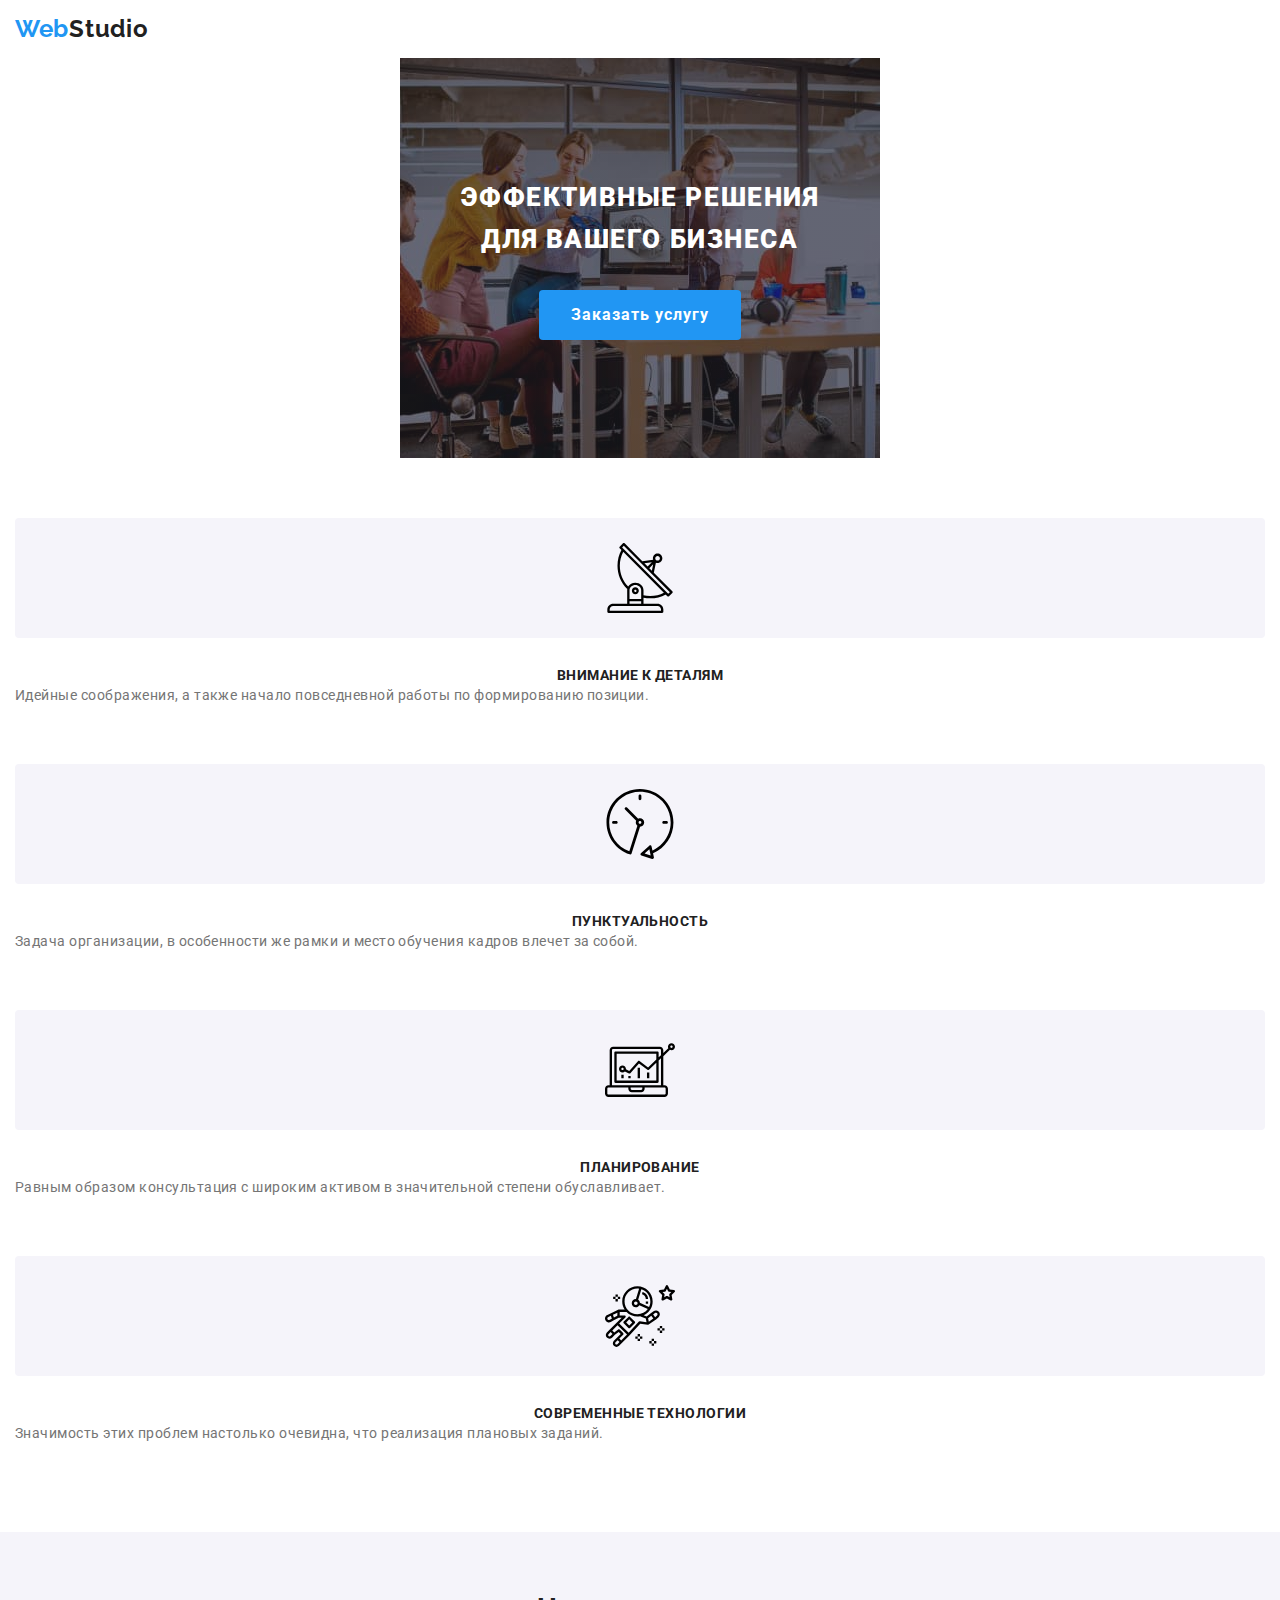
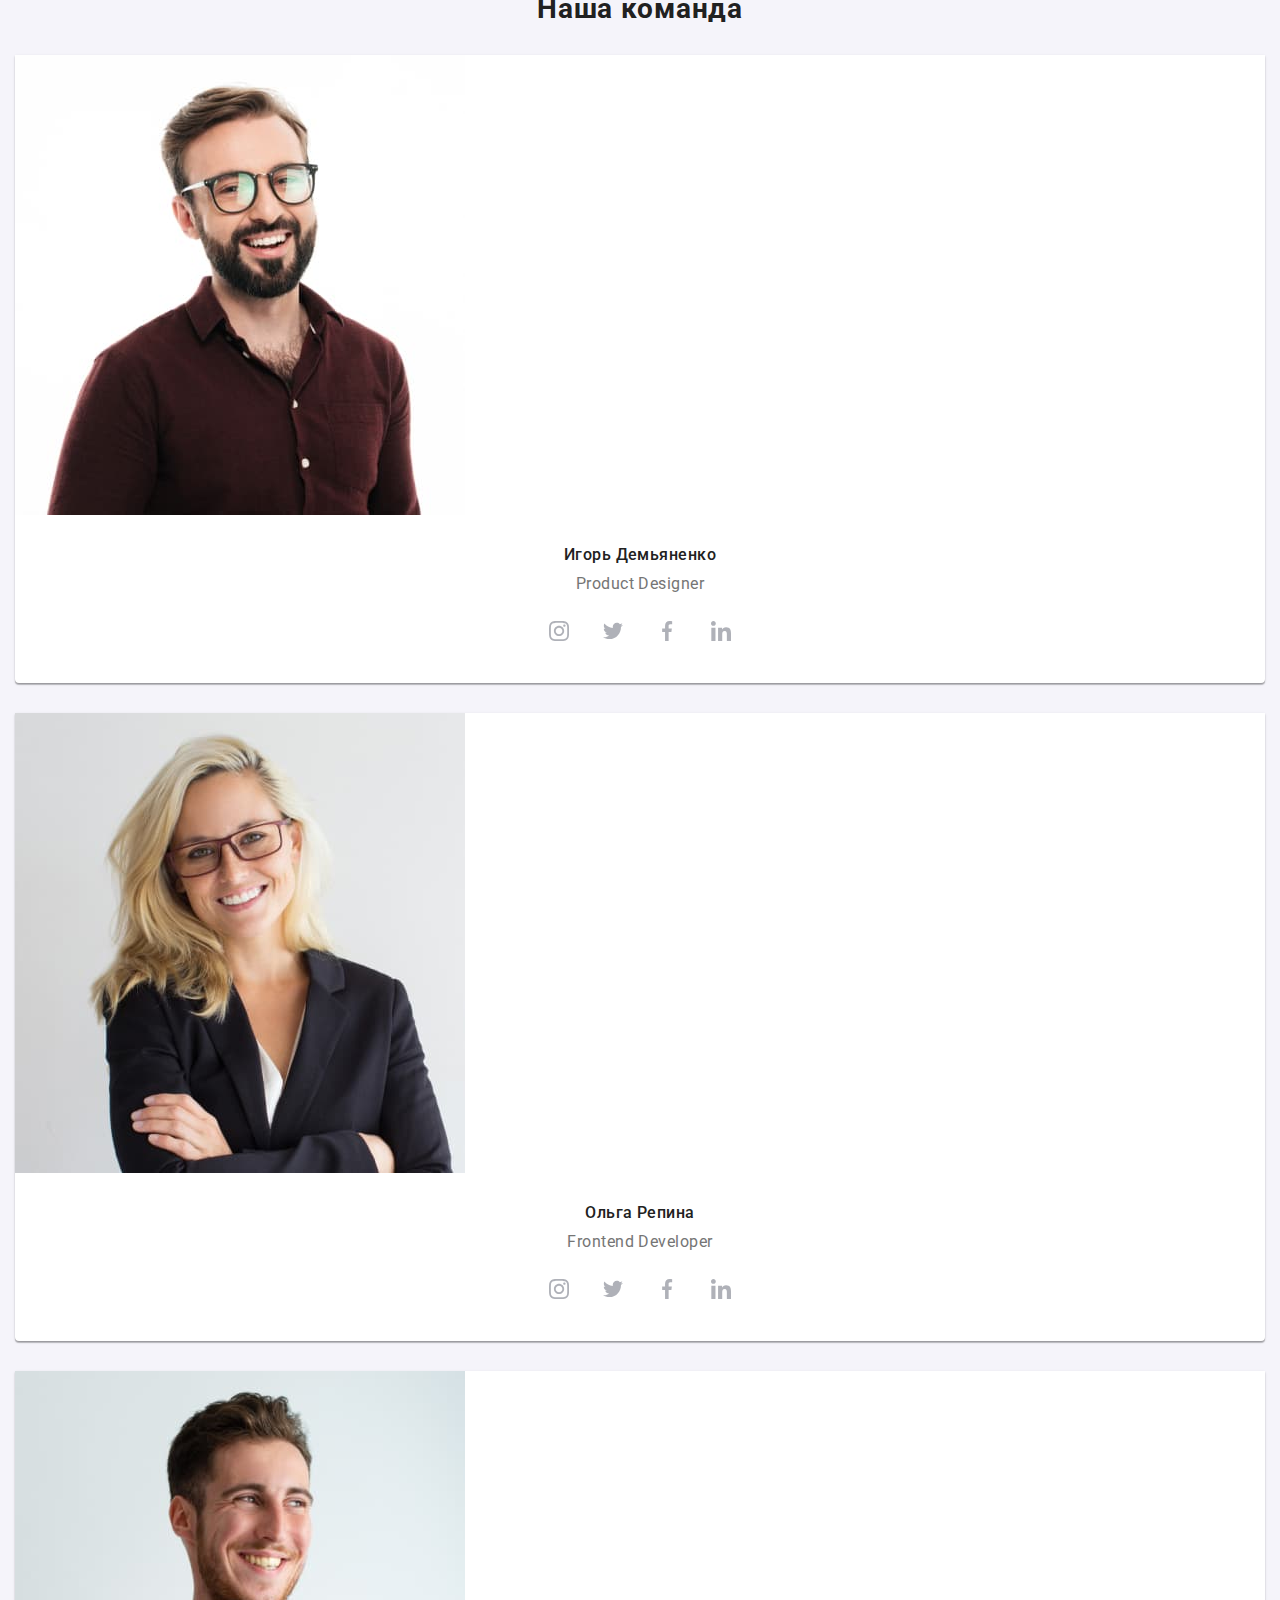
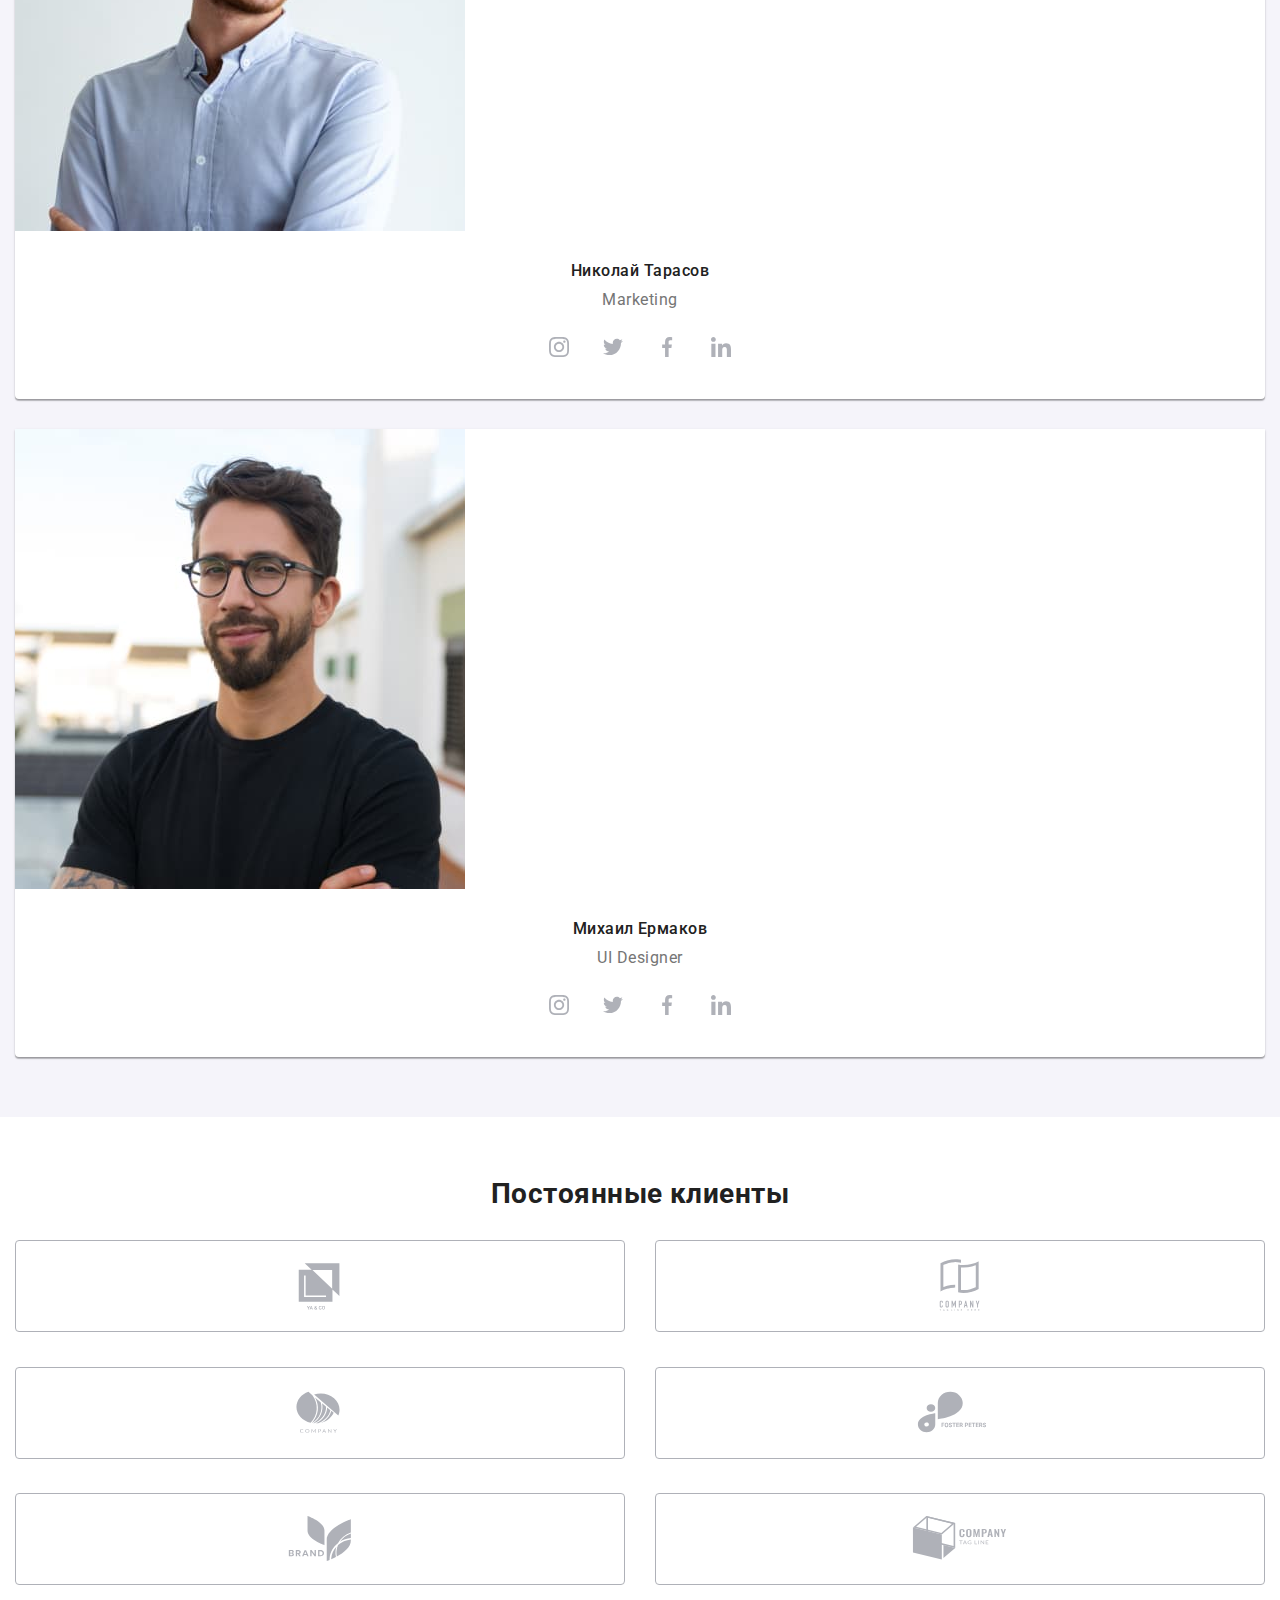
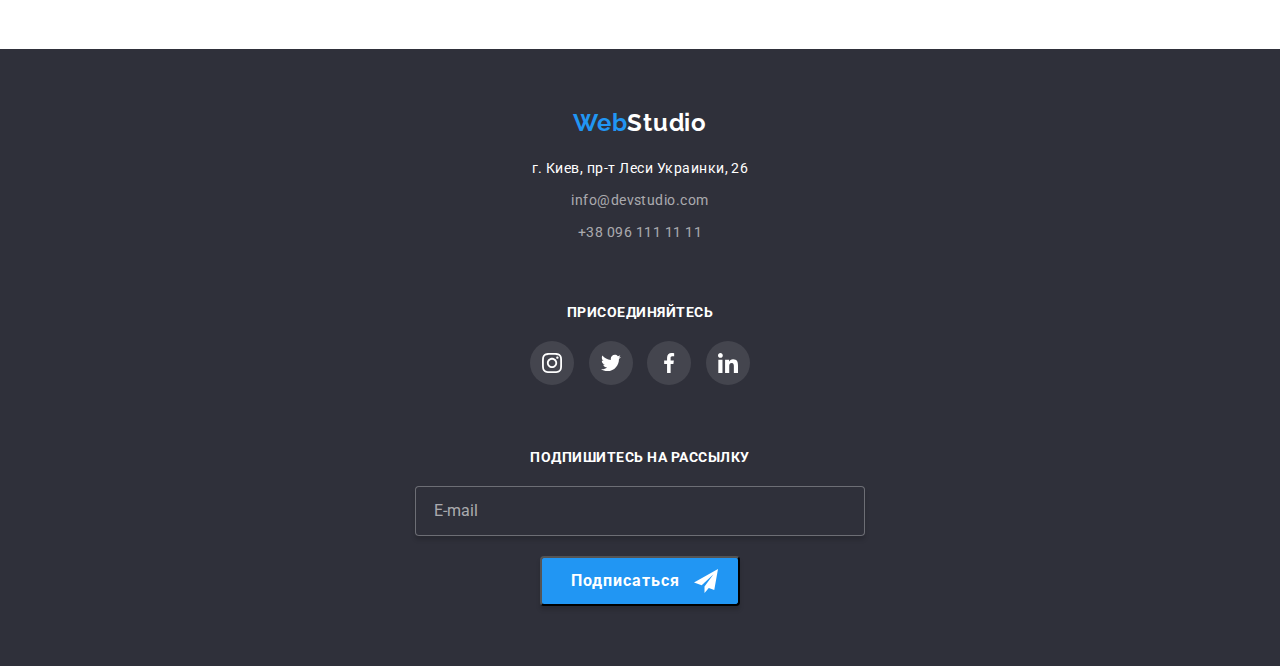
==== commit ab5bd200: "portfolio tablet" ====
--- a/index-mobile.html
+++ b/index-mobile.html
@@ -14,7 +14,7 @@
     <link rel="stylesheet" href="./css/main.min.css" />
 </head>
 
-<body class="sitemap-mobile--is-open">
+<body>
     <header class="header-mobile">
         <div class="container-mobile">
             <nav class="nav-mobile">
@@ -71,7 +71,7 @@
     </header>
     <main>
         <section class="order-mobile">
-            <div class="container-mobile--order">
+            <div class="container-mobile container-mobile--order">
                 <h1 class="order-mobile__h1">
                     Эффективные решения
                     <span class="order-mobile__h1--span">для вашего бизнеса</span>
@@ -183,7 +183,7 @@
                 <h2 class="team-mobile__h2">Наша команда</h2>
                 <ul class="team-mobile__ul">
                     <li class="team-mobile__li">
-                        <img src="./images/index/igor450-460.jpg" alt="фото Игорь Демьяненко" width="450" />
+                        <img src="./images/index/igor-450-460.jpg" alt="фото Игорь Демьяненко" width="450" />
                         <div class="team-mobile__div">
                             <h3 class="team-mobile__h3">Игорь Демьяненко</h3>
                             <p class="team-mobile__p">Product Designer</p>
@@ -220,7 +220,7 @@
                         </div>
                     </li>
                     <li class="team-mobile__li">
-                        <img src="./images/index/olga450-460.jpg" alt="фото Ольга Репина" width="450" />
+                        <img src="./images/index/olga-450-460.jpg" alt="фото Ольга Репина" width="450" />
                         <div class="team-mobile__div">
                             <h3 class="team-mobile__h3">Ольга Репина</h3>
                             <p class="team-mobile__p">Frontend Developer</p>
@@ -257,7 +257,7 @@
                         </div>
                     </li>
                     <li class="team-mobile__li">
-                        <img src="./images/index/nykolay450-460.jpg" alt="фото Николай Тарасов" width="450" />
+                        <img src="./images/index/nikolaj-450-460.jpg" alt="фото Николай Тарасов" width="450" />
                         <div class="team-mobile__div">
                             <h3 class="team-mobile__h3">Николай Тарасов</h3>
                             <p class="team-mobile__p">Marketing</p>
@@ -294,7 +294,7 @@
                         </div>
                     </li>
                     <li class="team-mobile__li">
-                        <img src="./images/index/myhayl450-460.jpg" alt="фото Михаил Ермаков" width="450" />
+                        <img src="./images/index/mihail-450-460.jpg" alt="фото Михаил Ермаков" width="450" />
                         <div class="team-mobile__div">
                             <h3 class="team-mobile__h3">Михаил Ермаков</h3>
                             <p class="team-mobile__p">UI Designer</p>
@@ -421,8 +421,8 @@
             </div>
         </div>
     </footer>
+    <script src="./js/modal-mobile.js"></script>
+    <script src="./js/sitemap-mobile.js"></script>
 </body>
 
-</html>
-<script src="./js/modal-mobile.js"></script>
-<script src="./js/menu-mobile.js"></script>+</html>--- a/css/main.min.css
+++ b/css/main.min.css
@@ -3,5 +3,5 @@
  Consolas,  'Liberation Mono',  Menlo,- monospace;font-size:1em}small{font-size:80%}sub,sup{font-size:75%;line-height:0;position:relative;vertical-align:baseline}sub{bottom:-0.25em}sup{top:-0.5em}table{text-indent:0;border-color:inherit}button,input,optgroup,select,textarea{font-family:inherit;font-size:100%;line-height:1.15;margin:0}button,select{text-transform:none}button,[type='button'],[type='reset'],[type='submit']{-webkit-appearance:button}::-moz-focus-inner{border-style:none;padding:0}:-moz-focusring{outline:1px dotted ButtonText}:-moz-ui-invalid{box-shadow:none}legend{padding:0}progress{vertical-align:baseline}::-webkit-inner-spin-button,::-webkit-outer-spin-button{height:auto}[type='search']{-webkit-appearance:textfield;outline-offset:-2px}::-webkit-search-decoration{-webkit-appearance:none}::-webkit-file-upload-button{-webkit-appearance:button;font:inherit}summary{display:list-item}.visually-hidden{position:absolute;width:1px;height:1px;margin:-1px;border:0;padding:0;white-space:nowrap;-webkit-clip-path:inset(100%);clip-path:inset(100%);clip:rect(0 0 0 0);overflow:hidden}h1,h2,h3,p,ul{margin:0;padding:0}body{color:var(--primary-text-color);letter-spacing:0.03em;font-family:var(--font-body)}img{display:block;max-width:100%;height:auto}.header-mobile{padding-top:15px;padding-bottom:15px;position:relative}.header{border-bottom:1px solid #ececec;padding:25px 0}.header__container{display:-webkit-box;display:-ms-flexbox;display:flex;-webkit-box-align:center;-ms-flex-align:center;align-items:center;font-weight:500;font-size:14px;line-height:1.14;letter-spacing:0.02em;width:1200px;margin:0 auto;padding:0 15px}.header__mail-tel{display:-webkit-box;display:-ms-flexbox;display:flex;margin-left:auto;-webkit-box-align:center;-ms-flex-align:center;align-items:center;list-style:none}.header__li:not(:last-child){margin-right:50px}.header__href{color:var(--secondary-text-color);text-decoration:none;display:-webkit-box;display:-ms-flexbox;display:flex;-webkit-box-align:center;-ms-flex-align:center;align-items:center;-webkit-transition:color 250ms cubic-bezier(0.4, 0, 0.2, 1);transition:color 250ms cubic-bezier(0.4, 0, 0.2, 1)}.header__href:hover,.header__href:focus{color:var(--accent-color)}.header__icon{margin-right:10px;width:16px;height:12px;fill:currentColor}.header__icon--tel{margin-right:10px;width:12px;height:16px;fill:currentColor}.nav-mobile{display:-webkit-box;display:-ms-flexbox;display:flex;-webkit-box-align:center;-ms-flex-align:center;align-items:center;-webkit-box-pack:justify;-ms-flex-pack:justify;justify-content:space-between}.nav-mobile__button{border:none;background-color:transparent;margin-left:auto;z-index:2}.nav-mobile__button--is-open{position:-webkit-sticky;position:sticky;top:0;right:0}.nav-mobile__menu{width:40px;height:40px;color:#000;fill:currentColor;-webkit-transition:color 250ms cubic-bezier(0.4, 0, 0.2, 1);transition:color 250ms cubic-bezier(0.4, 0, 0.2, 1)}@media screen and (min-width: 768px){.nav-mobile__menu{display:none}}.nav-mobile__menu:hover,.nav-mobile__menu:focus{color:var(--accent-color)}.nav-mobile__button .nav-mobile__icon-menu{display:none}.nav-mobile__button.nav-mobile__button--is-open .nav-mobile__icon-close{display:none}.nav-mobile__button.nav-mobile__button--is-open .nav-mobile__icon-menu{display:block}.sitemap-mobile{position:fixed;top:0;left:0;width:100%;height:100%;z-index:1;padding:48px 40px;text-align:center;font-size:20px;background-color:#fff;display:none;overflow:scroll}.sitemap-mobile--is-open{display:block}.sitemap-mobile__ul{list-style:none}.sitemap-mobile__li:not(:last-child){margin-bottom:32px}.sitemap-mobile__href{text-decoration:none;font-weight:500;font-size:40px;line-height:1.18;letter-spacing:0.02em;color:var(--primary-text-color);display:inline-block;-webkit-transition:color 250ms cubic-bezier(0.4, 0, 0.2, 1);transition:color 250ms cubic-bezier(0.4, 0, 0.2, 1)}.sitemap-mobile__href:hover,.sitemap-mobile__href:focus{color:var(--accent-color)}.sitemap-mobile__list{list-style:none;margin-top:302px}.sitemap-mobile__item:not(:last-child){margin-bottom:32px}.sitemap-mobile__tel{font-weight:500;font-size:34px;line-height:1.18;letter-spacing:0.02em;color:var(--accent-color);text-decoration:none}.sitemap-mobile__mail{font-weight:500;font-size:24px;line-height:1.17;letter-spacing:0.02em;color:var(--secondary-text-color);text-decoration:none}.sitemap-mobile__cardset{list-style:none;margin-top:64px}.sitemap-mobile__card{display:inline-block}.sitemap-mobile__card:not(:last-child){margin-right:20px}.sitemap-mobile__socials{font-weight:500;font-size:18px;line-height:1.22;letter-spacing:0.02em;color:var(--accent-color);text-decoration:none}.nav{display:-webkit-box;display:-ms-flexbox;display:flex;-webkit-box-align:center;-ms-flex-align:center;align-items:center}.nav__menu{display:-webkit-box;display:-ms-flexbox;display:flex;margin-left:93px;list-style:none}.nav__li:not(:last-child){margin-right:50px}.nav__current{color:var(--primary-text-color);position:relative;text-decoration:none;-webkit-transition:color 250ms cubic-bezier(0.4, 0, 0.2, 1);transition:color 250ms cubic-bezier(0.4, 0, 0.2, 1)}.nav__current::after{content:'';position:absolute;width:100%;height:4px;bottom:-27px;left:0;border-radius:2px;background-color:transparent}.nav__current--color{color:var(--accent-color)}.nav__current--color::after{background-color:var(--accent-color)}.logo-mobile{font-family:var(--font-logo);font-size:24px;line-height:1.17;font-weight:700;letter-spacing:0.03em;color:var(--primary-text-color);text-decoration:none;-webkit-transition:color 250ms cubic-bezier(0.4, 0, 0.2, 1);transition:color 250ms cubic-bezier(0.4, 0, 0.2, 1)}.logo-mobile:hover,.logo-mobile:focus{color:var(--accent-color)}.logo-mobile--accent-color{color:var(--accent-color)}.logo-mobile--inverse{color:#fff}.logo{font-family:var(--font-logo);font-size:26px;line-height:1.19;font-weight:700;letter-spacing:0.03em;color:#000;text-decoration:none;-webkit-transition:color 250ms cubic-bezier(0.4, 0, 0.2, 1);transition:color 250ms cubic-bezier(0.4, 0, 0.2, 1)}.logo:hover,.logo:focus{color:var(--accent-color)}.logo--accent-color{color:var(--accent-color)}.logo--inverse{color:#fff}.section-mobile{padding-top:60px;padding-bottom:60px}.section-mobile--color{background-color:#f5f4fa}.section{padding-top:94px;padding-bottom:94px}.section--padding{padding-top:94px;padding-bottom:0}.section--color{background-color:#f5f4fa}.container-mobile{margin-right:auto;margin-left:auto;padding-left:15px;padding-right:15px}.container-mobile--order{padding-left:60px;padding-right:60px}@media screen and (min-width: 480px){.container-mobile{width:480px}}.container{width:1200px;margin-right:auto;margin-left:auto;padding-right:15px;padding-left:15px}.order-mobile{text-align:center;margin-left:auto;margin-right:auto;max-width:480px;height:400px;background-image:-webkit-gradient(linear, left top, right top, from(#2f303a66), to(#2f303a66)),url(../images/index/bg-mobile.jpg);background-image:linear-gradient(to right, #2f303a66, #2f303a66),url(../images/index/bg-mobile.jpg);padding-top:118px;padding-bottom:118px}.order-mobile__h1{font-weight:900;text-align:center;letter-spacing:0.06em;text-transform:uppercase;color:#fff;margin-bottom:30px;font-size:26px;line-height:1.62}.order-mobile__h1--span{display:block}.order-mobile__button{background-color:var(--accent-color);border-radius:4px;color:#fff;font-weight:700;font-size:16px;line-height:1.88;letter-spacing:0.06em;font-family:inherit;padding:10px 32px;border:none}.order-mobile__backdrop{position:fixed;top:0;left:0;width:100%;height:100%;background-color:rgba(0,0,0,0.5);opacity:1;visibility:visible;-webkit-transition:opacity 250ms cubic-bezier(0.4, 0, 0.2, 1),visibility 250ms cubic-bezier(0.4, 0, 0.2, 1);transition:opacity 250ms cubic-bezier(0.4, 0, 0.2, 1),visibility 250ms cubic-bezier(0.4, 0, 0.2, 1);overflow-y:scroll}.order-mobile__backdrop--is-hidden{opacity:0;visibility:hidden;pointer-events:none}.order-mobile__modal{background-color:#fff;position:absolute;top:50%;left:50%;-webkit-transform:translate(-50%, -50%);transform:translate(-50%, -50%);border-radius:4px;padding:40px;-webkit-box-shadow:0px 1px 3px rgba(0,0,0,0.12),0px 1px 1px rgba(0,0,0,0.14),0px 2px 1px rgba(0,0,0,0.2);box-shadow:0px 1px 3px rgba(0,0,0,0.12),0px 1px 1px rgba(0,0,0,0.14),0px 2px 1px rgba(0,0,0,0.2);width:450px}.order-mobile__close{position:absolute;top:0;right:0;display:-webkit-box;display:-ms-flexbox;display:flex;border-radius:50%;-webkit-box-pack:center;-ms-flex-pack:center;justify-content:center;-webkit-box-align:center;-ms-flex-align:center;align-items:center;width:30px;height:30px;top:8px;right:8px;background-color:#fff;border:1px solid rgba(0,0,0,0.1);color:#000;fill:currentColor;-webkit-transition:color 250ms cubic-bezier(0.4, 0, 0.2, 1);transition:color 250ms cubic-bezier(0.4, 0, 0.2, 1)}.order-mobile__close:hover,.order-mobile__close:focus{color:var(--accent-color)}.order-mobile__close-svg{width:11px;height:11px}.order-mobile__p{font-weight:700;font-size:20px;text-align:center;margin-bottom:12px;line-height:1.5}.order-mobile__form{display:block}.order-mobile__label{display:block;text-align:left;font-size:12px;line-height:1.17;letter-spacing:0.01em;color:var(--secondary-text-color);margin-bottom:4px}.order-mobile__input--position{position:relative;margin-bottom:10px;width:100%}.order-mobile__input{display:block;width:100%;height:40px;border:1px solid rgba(33,33,33,0.2);border-radius:4px;padding-left:42px;-webkit-transition:border 250ms cubic-bezier(0.4, 0, 0.2, 1);transition:border 250ms cubic-bezier(0.4, 0, 0.2, 1);outline-width:0}.order-mobile__svg{position:absolute;left:14px;top:50%;-webkit-transform:translateY(-50%);transform:translateY(-50%);color:var(--primary-text-color);fill:currentColor;-webkit-transition:color 250ms cubic-bezier(0.4, 0, 0.2, 1);transition:color 250ms cubic-bezier(0.4, 0, 0.2, 1)}.order-mobile__svg--name{width:12px;height:12px}.order-mobile__svg--tel{width:13px;height:13px}.order-mobile__svg--email{width:15px;height:12px}.order-mobile__input:focus+.order__svg{color:var(--accent-color)}.order-mobile__comment{display:block;width:100%;height:120px;resize:none;border:1px solid rgba(33,33,33,0.2);border-radius:4px;margin-bottom:20px;-webkit-transition:border 250ms cubic-bezier(0.4, 0, 0.2, 1);transition:border 250ms cubic-bezier(0.4, 0, 0.2, 1);outline-width:0}.order-mobile__comment::-webkit-input-placeholder{padding:12px 16px;font-size:12px;line-height:1.17;letter-spacing:0.01em;color:rgba(117,117,117,0.5)}.order-mobile__comment:-ms-input-placeholder{padding:12px 16px;font-size:12px;line-height:1.17;letter-spacing:0.01em;color:rgba(117,117,117,0.5)}.order-mobile__comment::-ms-input-placeholder{padding:12px 16px;font-size:12px;line-height:1.17;letter-spacing:0.01em;color:rgba(117,117,117,0.5)}.order-mobile__comment::placeholder{padding:12px 16px;font-size:12px;line-height:1.17;letter-spacing:0.01em;color:rgba(117,117,117,0.5)}.order-mobile__input:focus,.order-mobile__comment:focus{border:1px solid var(--accent-color)}.order-mobile__checkbox--position{display:-webkit-box;display:-ms-flexbox;display:flex;-webkit-box-pack:justify;-ms-flex-pack:justify;justify-content:space-between;-webkit-box-align:center;-ms-flex-align:center;align-items:center}.order-mobile__tag{font-size:0}.order-mobile__checkbox:checked+.order-mobile__checkbox--custom{fill:var(--accent-color);background-color:var(--accent-color);border-color:var(--accent-color)}.order-mobile__checkbox:focus+.order-mobile__checkbox--custom{border-color:var(--accent-color)}.order-mobile__checkbox--custom{width:16px;height:15px;border:2px solid var(--primary-text-color);border-radius:2px;fill:#fff}.order-mobile__span{color:var(--secondary-text-color);font-size:12px;line-height:1.17}.order-mobile__span--color{-webkit-text-decoration-line:underline;text-decoration-line:underline;color:var(--accent-color)}.order-mobile__submit{margin-top:30px;width:200px;height:50px;-webkit-box-shadow:0px 4px 4px rgba(0,0,0,0.15);box-shadow:0px 4px 4px rgba(0,0,0,0.15);border-radius:4px;color:#fff;font-weight:700;font-size:16px;line-height:1.88;letter-spacing:0.06em;background-color:var(--accent-color);-webkit-transition:background-color 250ms cubic-bezier(0.4, 0, 0.2, 1);transition:background-color 250ms cubic-bezier(0.4, 0, 0.2, 1);-ms-flex-item-align:center;-ms-grid-row-align:center;align-self:center}.order-mobile__submit:hover{background-color:#188ce8}.order{max-width:1600px;text-align:center;margin-left:auto;margin-right:auto;padding-top:200px;padding-bottom:200px;height:600px;background-image:-webkit-gradient(linear, left top, right top, from(#2f303a66), to(#2f303a66)),url(../images/index/bg.jpg);background-image:linear-gradient(to right, #2f303a66, #2f303a66),url(../images/index/bg.jpg)}.order--mobile{max-width:480px;height:400px;background-image:-webkit-gradient(linear, left top, right top, from(#2f303a66), to(#2f303a66)),url(../images/index/bg-mobile.jpg);background-image:linear-gradient(to right, #2f303a66, #2f303a66),url(../images/index/bg-mobile.jpg);padding-top:118px;padding-bottom:118px}.order__h1{font-weight:900;font-size:44px;line-height:1.36;text-align:center;letter-spacing:0.06em;text-transform:uppercase;color:#fff;margin-bottom:30px}.order__h1--mobile{font-size:26px;line-height:1.62}.order__h1--span{display:block}.order__button{background-color:var(--accent-color);border-radius:4px;color:#fff;font-weight:700;font-size:16px;line-height:1.88;letter-spacing:0.06em;font-family:inherit;padding:10px 32px;border:none}.order__backdrop{position:fixed;top:0;left:0;width:100%;height:100%;background-color:rgba(0,0,0,0.5);opacity:1;visibility:visible;-webkit-transition:opacity 250ms cubic-bezier(0.4, 0, 0.2, 1),visibility 250ms cubic-bezier(0.4, 0, 0.2, 1);transition:opacity 250ms cubic-bezier(0.4, 0, 0.2, 1),visibility 250ms cubic-bezier(0.4, 0, 0.2, 1)}.order__backdrop--is-hidden{opacity:0;visibility:hidden;pointer-events:none}.order__modal{width:528px;background-color:#fff;position:absolute;top:50%;left:50%;-webkit-transform:translate(-50%, -50%);transform:translate(-50%, -50%);border-radius:4px;padding:40px;-webkit-box-shadow:0px 1px 3px rgba(0,0,0,0.12),0px 1px 1px rgba(0,0,0,0.14),0px 2px 1px rgba(0,0,0,0.2);box-shadow:0px 1px 3px rgba(0,0,0,0.12),0px 1px 1px rgba(0,0,0,0.14),0px 2px 1px rgba(0,0,0,0.2)}.order__modal--mobile{width:450px}.order__close{position:absolute;top:0;right:0;display:-webkit-box;display:-ms-flexbox;display:flex;border-radius:50%;-webkit-box-pack:center;-ms-flex-pack:center;justify-content:center;-webkit-box-align:center;-ms-flex-align:center;align-items:center;width:30px;height:30px;top:8px;right:8px;background-color:#fff;border:1px solid rgba(0,0,0,0.1);color:#000;fill:currentColor;-webkit-transition:color 250ms cubic-bezier(0.4, 0, 0.2, 1);transition:color 250ms cubic-bezier(0.4, 0, 0.2, 1)}.order__close:hover,.order__close:focus{color:var(--accent-color)}.order__close-svg{width:11px;height:11px}.order__p{font-weight:700;font-size:20px;line-height:1.15;text-align:center;margin-bottom:12px}.order__p--mobile{line-height:1.5}.order__form{display:-webkit-box;display:-ms-flexbox;display:flex;-webkit-box-orient:vertical;-webkit-box-direction:normal;-ms-flex-direction:column;flex-direction:column;-webkit-box-align:start;-ms-flex-align:start;align-items:flex-start}.order__form--mobile{display:block}.order__label{display:block;text-align:left;font-size:12px;line-height:1.17;letter-spacing:0.01em;color:var(--secondary-text-color);margin-bottom:4px}.order__input--position{position:relative;margin-bottom:10px;width:100%}.order__input{display:block;width:100%;height:40px;border:1px solid rgba(33,33,33,0.2);border-radius:4px;padding-left:42px;-webkit-transition:border 250ms cubic-bezier(0.4, 0, 0.2, 1);transition:border 250ms cubic-bezier(0.4, 0, 0.2, 1);outline-width:0}.order__svg{position:absolute;left:14px;top:50%;-webkit-transform:translateY(-50%);transform:translateY(-50%);color:var(--primary-text-color);fill:currentColor;-webkit-transition:color 250ms cubic-bezier(0.4, 0, 0.2, 1);transition:color 250ms cubic-bezier(0.4, 0, 0.2, 1)}.order__svg--name{width:12px;height:12px}.order__svg--tel{width:13px;height:13px}.order__svg--email{width:15px;height:12px}.order__input:focus+.order__svg{color:var(--accent-color)}.order__comment{display:block;width:100%;height:120px;resize:none;border:1px solid rgba(33,33,33,0.2);border-radius:4px;margin-bottom:20px;-webkit-transition:border 250ms cubic-bezier(0.4, 0, 0.2, 1);transition:border 250ms cubic-bezier(0.4, 0, 0.2, 1);outline-width:0}.order__comment::-webkit-input-placeholder{padding:12px 16px;font-size:12px;line-height:1.17;letter-spacing:0.01em;color:rgba(117,117,117,0.5)}.order__comment:-ms-input-placeholder{padding:12px 16px;font-size:12px;line-height:1.17;letter-spacing:0.01em;color:rgba(117,117,117,0.5)}.order__comment::-ms-input-placeholder{padding:12px 16px;font-size:12px;line-height:1.17;letter-spacing:0.01em;color:rgba(117,117,117,0.5)}.order__comment::placeholder{padding:12px 16px;font-size:12px;line-height:1.17;letter-spacing:0.01em;color:rgba(117,117,117,0.5)}.order__input:focus,.order__comment:focus{border:1px solid var(--accent-color)}.order__checkbox--position{margin-left:14px;display:-webkit-box;display:-ms-flexbox;display:flex;-webkit-box-align:center;-ms-flex-align:center;align-items:center;-webkit-box-pack:justify;-ms-flex-pack:justify;justify-content:space-between;width:425px}.order__checkbox--position--mobile{display:block;margin-left:0;width:auto}.order__tag-mobile{font-size:0}.order__checkbox:checked+.order__checkbox--custom{fill:var(--accent-color);background-color:var(--accent-color);border-color:var(--accent-color)}.order__checkbox:focus+.order__checkbox--custom{border-color:var(--accent-color)}.order__checkbox--custom{width:16px;height:15px;border:2px solid var(--primary-text-color);border-radius:2px;fill:#fff}.order__span{font-size:14px;line-height:1.71;color:var(--secondary-text-color)}.order__span--mobile{font-size:12px;line-height:1.17}.order__span--color{-webkit-text-decoration-line:underline;text-decoration-line:underline;color:var(--accent-color)}.order__submit{margin-top:30px;width:200px;height:50px;-webkit-box-shadow:0px 4px 4px rgba(0,0,0,0.15);box-shadow:0px 4px 4px rgba(0,0,0,0.15);border-radius:4px;color:#fff;font-weight:700;font-size:16px;line-height:1.88;letter-spacing:0.06em;background-color:var(--accent-color);-webkit-transition:background-color 250ms cubic-bezier(0.4, 0, 0.2, 1);transition:background-color 250ms cubic-bezier(0.4, 0, 0.2, 1);-ms-flex-item-align:center;-ms-grid-row-align:center;align-self:center}.order__submit:hover{background-color:#188ce8}.features-mobile__ul{list-style:none}.features-mobile__li:not(:last-child){margin-bottom:30px}.features-mobile__div{height:120px;background-color:#f5f4fa;border-radius:4px;display:-webkit-box;display:-ms-flexbox;display:flex;-webkit-box-align:center;-ms-flex-align:center;align-items:center;-webkit-box-pack:center;-ms-flex-pack:center;justify-content:center;margin-bottom:30px}.features-mobile__svg{width:70px;height:70px}.features-mobile__h3{font-size:14px;line-height:1.14;text-transform:uppercase;font-weight:700;text-align:center}.features-mobile__p{font-size:14px;line-height:1.71;color:#757575;height:50px}.features__ul{display:-webkit-box;display:-ms-flexbox;display:flex;list-style:none}.features__li{width:270px}.features__li:not(:last-child){margin-right:30px}.features__div{height:120px;background-color:#f5f4fa;border-radius:4px;display:-webkit-box;display:-ms-flexbox;display:flex;-webkit-box-align:center;-ms-flex-align:center;align-items:center;-webkit-box-pack:center;-ms-flex-pack:center;justify-content:center;margin-bottom:30px}.features__svg{width:70px;height:70px}.features__h3{font-size:14px;line-height:1.14;text-transform:uppercase;font-weight:700}.features__p{font-size:14px;line-height:1.71;color:#757575}.we-do__h2{font-size:36px;line-height:1.16;text-align:center;font-weight:700;margin-bottom:50px}.we-do__ul{display:-webkit-box;display:-ms-flexbox;display:flex;list-style:none}.we-do__li:not(:last-child){margin-right:30px}.we-do__div{top:0;left:0;width:100%;height:100%;position:relative;z-index:-1}.we-do__p{position:absolute;bottom:0;left:0;width:100%;height:70px;background-color:rgba(47,48,58,0.8);font-weight:700;font-size:14px;line-height:1.14;text-transform:uppercase;color:#fff;display:-webkit-box;display:-ms-flexbox;display:flex;-webkit-box-pack:center;-ms-flex-pack:center;justify-content:center;-webkit-box-align:center;-ms-flex-align:center;align-items:center}.team-mobile__h2{font-weight:700;font-size:28px;line-height:1.18;text-align:center;letter-spacing:0.03em;margin-bottom:30px}.team-mobile__ul{list-style:none}.team-mobile__li{background-color:#fff;-webkit-box-shadow:0px 1px 3px rgba(0,0,0,0.12),0px 1px 1px rgba(0,0,0,0.14),0px 2px 1px rgba(0,0,0,0.2);box-shadow:0px 1px 3px rgba(0,0,0,0.12),0px 1px 1px rgba(0,0,0,0.14),0px 2px 1px rgba(0,0,0,0.2);border-radius:0px 0px 4px 4px}.team-mobile__li:not(:last-child){margin-bottom:30px}.team-mobile__div{padding:30px 0}.team-mobile__h3{font-weight:500;font-size:16px;line-height:1.19;text-align:center;margin-bottom:10px}.team-mobile__p{font-weight:400;font-size:16px;line-height:1.19;text-align:center;color:var(--secondary-text-color);margin-bottom:16px}.team-mobile__cardset{display:-webkit-box;display:-ms-flexbox;display:flex;-webkit-box-pack:center;-ms-flex-pack:center;justify-content:center;list-style:none}.team-mobile__item{width:44px;height:44px}.team-mobile__item:not(:last-child){margin-right:10px}.team-mobile__link{display:-webkit-box;display:-ms-flexbox;display:flex;border-radius:50%;-webkit-box-pack:center;-ms-flex-pack:center;justify-content:center;-webkit-box-align:center;-ms-flex-align:center;align-items:center;width:100%;height:100%;color:#afb1b8;fill:currentColor;-webkit-transition:color 250ms cubic-bezier(0.4, 0, 0.2, 1),background-color 250ms cubic-bezier(0.4, 0, 0.2, 1);transition:color 250ms cubic-bezier(0.4, 0, 0.2, 1),background-color 250ms cubic-bezier(0.4, 0, 0.2, 1)}.team-mobile__link:hover,.team-mobile__link:focus{background-color:var(--accent-color);color:#fff}.team-mobile__svg{width:20px;height:20px}.team__h2{font-size:36px;line-height:1.16;text-align:center;font-weight:700;margin-bottom:50px}.team__ul{display:-webkit-box;display:-ms-flexbox;display:flex;list-style:none}.team__li{background-color:#fff;-webkit-box-shadow:0px 1px 3px rgba(0,0,0,0.12),0px 1px 1px rgba(0,0,0,0.14),0px 2px 1px rgba(0,0,0,0.2);box-shadow:0px 1px 3px rgba(0,0,0,0.12),0px 1px 1px rgba(0,0,0,0.14),0px 2px 1px rgba(0,0,0,0.2);border-radius:0px 0px 4px 4px}.team__li:not(:last-child){margin-right:30px}.team__div{padding:30px 0}.team__h3{font-weight:500;font-size:16px;line-height:1.19;text-align:center;margin-bottom:10px}.team__p{font-weight:400;font-size:16px;line-height:1.19;text-align:center;color:var(--secondary-text-color);margin-bottom:16px}.team__cardset{display:-webkit-box;display:-ms-flexbox;display:flex;-webkit-box-pack:center;-ms-flex-pack:center;justify-content:center;list-style:none}.team__item{width:44px;height:44px}.team__item:not(:last-child){margin-right:10px}.team__link{display:-webkit-box;display:-ms-flexbox;display:flex;border-radius:50%;-webkit-box-pack:center;-ms-flex-pack:center;justify-content:center;-webkit-box-align:center;-ms-flex-align:center;align-items:center;width:100%;height:100%;color:#afb1b8;-webkit-transition:color 250ms cubic-bezier(0.4, 0, 0.2, 1),background-color 250ms cubic-bezier(0.4, 0, 0.2, 1);transition:color 250ms cubic-bezier(0.4, 0, 0.2, 1),background-color 250ms cubic-bezier(0.4, 0, 0.2, 1)}.team__link:hover,.team__link:focus{background-color:var(--accent-color);color:#fff;fill:currentColor}.team__svg{width:20px;height:20px;fill:currentColor}.clients-mobile__h2{font-size:28px;line-height:1.18;text-align:center;padding-bottom:30px}.clients-mobile__ul{list-style:none}.clients-mobile__li{width:calc((100% - 30px) / 2);height:92px;display:inline-block}.clients-mobile__li:nth-child(-n+4){margin-bottom:30px}.clients-mobile__li:nth-child(2n+1){margin-right:30px}.clients-mobile__links{height:100%;width:100%;border:1px solid #afb1b8;border-radius:4px;fill:#afb1b8;-webkit-transition:fill 250ms cubic-bezier(0.4, 0, 0.2, 1),border 250ms cubic-bezier(0.4, 0, 0.2, 1);transition:fill 250ms cubic-bezier(0.4, 0, 0.2, 1),border 250ms cubic-bezier(0.4, 0, 0.2, 1);display:block;position:relative}.clients-mobile__links:hover,.clients-mobile__links:focus{border:1px solid var(--accent-color);fill:var(--accent-color)}.clients-mobile__svg{width:106px;height:60px;position:absolute;top:50%;left:50%;-webkit-transform:translate(-50%, -50%);transform:translate(-50%, -50%)}.clients__h2{font-size:36px;line-height:1.51;text-align:center;padding-bottom:50px}.clients__ul{display:-webkit-box;display:-ms-flexbox;display:flex;list-style:none}.clients__li{width:170px;height:92px}.clients__li:not(:last-child){margin-right:30px}.clients__links{height:100%;width:100%;display:-webkit-box;display:-ms-flexbox;display:flex;-webkit-box-align:center;-ms-flex-align:center;align-items:center;-webkit-box-pack:center;-ms-flex-pack:center;justify-content:center;border:1px solid #afb1b8;border-radius:4px;fill:#afb1b8;-webkit-transition:fill 250ms cubic-bezier(0.4, 0, 0.2, 1),border 250ms cubic-bezier(0.4, 0, 0.2, 1);transition:fill 250ms cubic-bezier(0.4, 0, 0.2, 1),border 250ms cubic-bezier(0.4, 0, 0.2, 1)}.clients__links:hover,.clients__links:focus{border:1px solid var(--accent-color);fill:var(--accent-color)}.clients__svg{width:106px;height:60px}.buttons__ul{display:-webkit-box;display:-ms-flexbox;display:flex;-webkit-box-pack:center;-ms-flex-pack:center;justify-content:center;margin-bottom:50px;list-style:none}.buttons__li:not(:last-child){margin-right:8px}.buttons:hover,.buttons:focus{-webkit-box-shadow:0px 4px 4px rgba(0,0,0,0.25);box-shadow:0px 4px 4px rgba(0,0,0,0.25);background-color:var(--accent-color);color:#fff}.buttons{text-decoration:none;background-color:#f5f4fa;cursor:pointer;font-weight:500;font-size:16px;line-height:1.62;text-align:center;font-family:inherit;border-radius:4px;color:var(--primary-text-color);border:none;padding:6px 22px;-webkit-transition:color 250ms cubic-bezier(0.4, 0, 0.2, 1),background-color 250ms cubic-bezier(0.4, 0, 0.2, 1),-webkit-box-shadow 250ms cubic-bezier(0.4, 0, 0.2, 1);transition:color 250ms cubic-bezier(0.4, 0, 0.2, 1),background-color 250ms cubic-bezier(0.4, 0, 0.2, 1),-webkit-box-shadow 250ms cubic-bezier(0.4, 0, 0.2, 1);transition:color 250ms cubic-bezier(0.4, 0, 0.2, 1),background-color 250ms cubic-bezier(0.4, 0, 0.2, 1),box-shadow 250ms cubic-bezier(0.4, 0, 0.2, 1);transition:color 250ms cubic-bezier(0.4, 0, 0.2, 1),background-color 250ms cubic-bezier(0.4, 0, 0.2, 1),box-shadow 250ms cubic-bezier(0.4, 0, 0.2, 1),-webkit-box-shadow 250ms cubic-bezier(0.4, 0, 0.2, 1)}.portfolio__ul{display:-webkit-box;display:-ms-flexbox;display:flex;-ms-flex-wrap:wrap;flex-wrap:wrap;margin-left:calc(-1 * var(--gap));margin-top:calc(-1 * var(--gap));list-style:none}.portfolio__ul>.portfolio__li{-ms-flex-preferred-size:calc(100% / 3 - var(--gap));flex-basis:calc(100% / 3 - var(--gap));margin-left:var(--gap);margin-top:var(--gap);overflow:hidden}.portfolio__links:hover,.portfolio__links:focus{-webkit-box-shadow:0px 4px 4px rgba(0,0,0,0.25);box-shadow:0px 4px 4px rgba(0,0,0,0.25)}.portfolio__links{display:block;position:relative;-webkit-transition:-webkit-box-shadow 250ms cubic-bezier(0.4, 0, 0.2, 1);transition:-webkit-box-shadow 250ms cubic-bezier(0.4, 0, 0.2, 1);transition:box-shadow 250ms cubic-bezier(0.4, 0, 0.2, 1);transition:box-shadow 250ms cubic-bezier(0.4, 0, 0.2, 1), -webkit-box-shadow 250ms cubic-bezier(0.4, 0, 0.2, 1);text-decoration:none}.portfolio__div{position:absolute;top:0;left:0;width:100%;height:100%;opacity:0.9;background-color:var(--accent-color);color:#fff;-webkit-transform:translateY(100%);transform:translateY(100%);-webkit-transition:-webkit-transform 250ms cubic-bezier(0.4, 0, 0.2, 1);transition:-webkit-transform 250ms cubic-bezier(0.4, 0, 0.2, 1);transition:transform 250ms cubic-bezier(0.4, 0, 0.2, 1);transition:transform 250ms cubic-bezier(0.4, 0, 0.2, 1), -webkit-transform 250ms cubic-bezier(0.4, 0, 0.2, 1)}.portfolio__links:hover .portfolio__div,.portfolio__links:focus .portfolio__div{-webkit-transform:translateY(0);transform:translateY(0)}.portfolio__text{padding:63px 24px;font-weight:400;font-size:18px;line-height:1.56}.portfolio__wrapper{padding:20px 24px;border-right:1px solid #eeeeee;border-bottom:1px solid #eeeeee;border-left:1px solid #eeeeee;position:relative;background-color:#fff}.portfolio__h3{font-size:18px;line-height:2;letter-spacing:0.06em;margin-bottom:4px;color:var(--primary-text-color)}.portfolio__p{font-size:16px;line-height:1.88;color:#757575}.footer-mobile__wrapper{background-color:var(--footer-bg-color);padding:60px 0}.footer-mobile__container{margin:0 auto;padding-left:15px;padding-right:15px;text-align:center}.footer-mobile__logo{margin-bottom:60px}.footer-mobile__address{font-style:normal;font-size:14px;line-height:1.71;color:#fff;margin-top:20px}.footer-mobile__p{margin-bottom:9px}.footer-mobile__list{list-style:none}.footer-mobile__item:not(:last-child){margin-bottom:9px}.footer-mobile__href{color:rgba(255,255,255,0.6);text-decoration:none}.footer-mobile__join{margin-bottom:60px}.footer-mobile__invite{font-weight:700;font-size:14px;line-height:1.14;text-transform:uppercase;color:#fff;margin-bottom:20px}.footer-mobile__catalogue{list-style:none}.footer-mobile__unit{width:44px;height:44px;display:inline-block}.footer-mobile__unit:not(:last-child){margin-right:10px}.footer-mobile__link{display:block;width:100%;height:100%;background-color:rgba(255,255,255,0.1);border-radius:50%;-webkit-transition:background-color 250ms cubic-bezier(0.4, 0, 0.2, 1);transition:background-color 250ms cubic-bezier(0.4, 0, 0.2, 1);position:relative}.footer-mobile__link:hover,.footer-mobile__link:focus{background-color:var(--accent-color)}.footer-mobile__svg{width:20px;height:20px;fill:#fff;position:absolute;top:50%;left:50%;-webkit-transform:translate(-50%, -50%);transform:translate(-50%, -50%)}.footer-mobile__passage{font-weight:700;font-size:14px;line-height:1.14;text-transform:uppercase;color:#fff;margin-bottom:20px}.footer-mobile__input{min-width:-webkit-fill-available;height:50px;border:1px solid rgba(255,255,255,0.3);-webkit-box-shadow:0px 4px 4px rgba(0,0,0,0.15);box-shadow:0px 4px 4px rgba(0,0,0,0.15);border-radius:4px;background-color:var(--footer-bg-color);color:#fff;margin-bottom:20px}.footer-mobile__input::-webkit-input-placeholder{padding-left:16px;font-size:16px;line-height:1.25;color:rgba(255,255,255,0.6)}.footer-mobile__input:-ms-input-placeholder{padding-left:16px;font-size:16px;line-height:1.25;color:rgba(255,255,255,0.6)}.footer-mobile__input::-ms-input-placeholder{padding-left:16px;font-size:16px;line-height:1.25;color:rgba(255,255,255,0.6)}.footer-mobile__input::placeholder{padding-left:16px;font-size:16px;line-height:1.25;color:rgba(255,255,255,0.6)}.footer-mobile__button{width:200px;height:50px;border-radius:4px;-webkit-box-shadow:0px 4px 4px rgba(0,0,0,0.15);box-shadow:0px 4px 4px rgba(0,0,0,0.15);background-color:var(--accent-color);padding:0;text-align:start}.footer-mobile__submit{font-weight:700;font-size:16px;line-height:1.88;letter-spacing:0.06em;color:#fff;margin-left:29px;vertical-align:middle}.footer-mobile__icon{background-color:var(--accent-color);width:24px;height:24px;fill:#fff;margin-left:10px;vertical-align:middle}.footer__wrapper{background-color:var(--footer-bg-color);padding:60px 0}.footer__container{display:-webkit-box;display:-ms-flexbox;display:flex;-webkit-box-align:baseline;-ms-flex-align:baseline;align-items:baseline;width:1200px;margin:0 auto;padding-left:15px;padding-right:15px}.footer__logo{margin-right:70px}.footer__address{font-style:normal;font-size:14px;line-height:1.71;color:#fff;margin-top:20px}.footer__p{margin-bottom:9px}.footer__list{list-style:none}.footer__item:not(:last-child){margin-bottom:9px}.footer__href{color:rgba(255,255,255,0.6);text-decoration:none}.footer__join{margin-right:93px}.footer__invite{font-weight:700;font-size:14px;line-height:1.14;text-transform:uppercase;color:#fff;margin-bottom:20px}.footer__catalogue{display:-webkit-box;display:-ms-flexbox;display:flex;list-style:none}.footer__unit{width:44px;height:44px}.footer__unit:not(:last-child){margin-right:10px}.footer__link{width:100%;height:100%;background-color:rgba(255,255,255,0.1);border-radius:50%;display:-webkit-box;display:-ms-flexbox;display:flex;-webkit-box-align:center;-ms-flex-align:center;align-items:center;-webkit-box-pack:center;-ms-flex-pack:center;justify-content:center;-webkit-transition:background-color 250ms cubic-bezier(0.4, 0, 0.2, 1);transition:background-color 250ms cubic-bezier(0.4, 0, 0.2, 1)}.footer__link:hover,.footer__link:focus{background-color:var(--accent-color)}.footer__svg{width:20px;height:20px;fill:#fff}.footer__inner{width:570px}.footer__passage{font-weight:700;font-size:14px;line-height:1.14;text-transform:uppercase;color:#fff;margin-bottom:20px}.footer__inside{display:-webkit-box;display:-ms-flexbox;display:flex;-webkit-box-pack:justify;-ms-flex-pack:justify;justify-content:space-between}.footer__input{width:358px;height:50px;border:1px solid rgba(255,255,255,0.3);-webkit-box-shadow:0px 4px 4px rgba(0,0,0,0.15);box-shadow:0px 4px 4px rgba(0,0,0,0.15);border-radius:4px;background-color:var(--footer-bg-color);color:#fff;display:-webkit-box;display:-ms-flexbox;display:flex;-webkit-box-align:center;-ms-flex-align:center;align-items:center}.footer__input::-webkit-input-placeholder{padding-left:16px;font-size:16px;line-height:1.25;color:rgba(255,255,255,0.6)}.footer__input:-ms-input-placeholder{padding-left:16px;font-size:16px;line-height:1.25;color:rgba(255,255,255,0.6)}.footer__input::-ms-input-placeholder{padding-left:16px;font-size:16px;line-height:1.25;color:rgba(255,255,255,0.6)}.footer__input::placeholder{padding-left:16px;font-size:16px;line-height:1.25;color:rgba(255,255,255,0.6)}.footer__button{width:200px;height:50px;border-radius:4px;background-color:var(--accent-color);display:-webkit-box;display:-ms-flexbox;display:flex;-webkit-box-align:center;-ms-flex-align:center;align-items:center}.footer__submit{font-weight:700;font-size:16px;line-height:1.88;letter-spacing:0.06em;color:#fff;margin-left:29px}.footer__icon{background-color:var(--accent-color);width:24px;height:24px;fill:#fff;margin-left:10px}
+ monospace;font-size:1em}small{font-size:80%}sub,sup{font-size:75%;line-height:0;position:relative;vertical-align:baseline}sub{bottom:-0.25em}sup{top:-0.5em}table{text-indent:0;border-color:inherit}button,input,optgroup,select,textarea{font-family:inherit;font-size:100%;line-height:1.15;margin:0}button,select{text-transform:none}button,[type='button'],[type='reset'],[type='submit']{-webkit-appearance:button}::-moz-focus-inner{border-style:none;padding:0}:-moz-focusring{outline:1px dotted ButtonText}:-moz-ui-invalid{box-shadow:none}legend{padding:0}progress{vertical-align:baseline}::-webkit-inner-spin-button,::-webkit-outer-spin-button{height:auto}[type='search']{-webkit-appearance:textfield;outline-offset:-2px}::-webkit-search-decoration{-webkit-appearance:none}::-webkit-file-upload-button{-webkit-appearance:button;font:inherit}summary{display:list-item}.visually-hidden{position:absolute;width:1px;height:1px;margin:-1px;border:0;padding:0;white-space:nowrap;-webkit-clip-path:inset(100%);clip-path:inset(100%);clip:rect(0 0 0 0);overflow:hidden}h1,h2,h3,p,ul{margin:0;padding:0}body{color:var(--primary-text-color);letter-spacing:0.03em;font-family:var(--font-body)}img{display:block;max-width:100%;height:auto}.header-mobile{padding-top:15px;padding-bottom:15px;position:relative}.header-tablet{border-bottom:1px solid #ececec;padding-top:21px;padding-bottom:21px}.header-tablet__container{display:-webkit-box;display:-ms-flexbox;display:flex;-webkit-box-align:center;-ms-flex-align:center;align-items:center;font-weight:500;font-size:14px;line-height:1.14;letter-spacing:0.02em;width:768px;margin:0 auto;padding-left:15px;padding-right:15px}.header-tablet__mail-tel{display:-webkit-box;display:-ms-flexbox;display:flex;-webkit-box-orient:vertical;-webkit-box-direction:normal;-ms-flex-direction:column;flex-direction:column;margin-left:auto;list-style:none}.header-tablet__li:not(:last-child){margin-bottom:10px}.header-tablet__href{color:var(--secondary-text-color);text-decoration:none;display:-webkit-box;display:-ms-flexbox;display:flex;-webkit-box-align:center;-ms-flex-align:center;align-items:center;-webkit-transition:color 250ms cubic-bezier(0.4, 0, 0.2, 1);transition:color 250ms cubic-bezier(0.4, 0, 0.2, 1)}.header-tablet__href:hover,.header-tablet__href:focus{color:var(--accent-color)}.header-tablet__envelope{margin-right:10px;width:16px;height:12px;fill:currentColor}.header-tablet__smartphone{margin-right:10px;width:12px;height:16px;fill:currentColor}.header{border-bottom:1px solid #ececec;padding-top:24px;padding-bottom:25px}.header__container{display:-webkit-box;display:-ms-flexbox;display:flex;-webkit-box-align:center;-ms-flex-align:center;align-items:center;font-weight:500;font-size:14px;line-height:1.14;letter-spacing:0.02em;width:1200px;margin:0 auto;padding:0 15px}.header__mail-tel{display:-webkit-box;display:-ms-flexbox;display:flex;margin-left:auto;-webkit-box-align:center;-ms-flex-align:center;align-items:center;list-style:none}.header__li:not(:last-child){margin-right:50px}.header__href{color:var(--secondary-text-color);text-decoration:none;display:-webkit-box;display:-ms-flexbox;display:flex;-webkit-box-align:center;-ms-flex-align:center;align-items:center;-webkit-transition:color 250ms cubic-bezier(0.4, 0, 0.2, 1);transition:color 250ms cubic-bezier(0.4, 0, 0.2, 1)}.header__href:hover,.header__href:focus{color:var(--accent-color)}.header__envelope{margin-right:10px;width:16px;height:12px;fill:currentColor}.header__smartphone{margin-right:10px;width:12px;height:16px;fill:currentColor}.sitemap-mobile{position:fixed;top:0;left:0;width:100%;height:100%;padding:48px 40px;text-align:center;font-size:20px;background-color:#fff;display:none;z-index:1;overflow-y:scroll}.sitemap-mobile--is-open{display:block}.sitemap-mobile__ul{list-style:none}.sitemap-mobile__li:not(:last-child){margin-bottom:32px}.sitemap-mobile__href{text-decoration:none;font-weight:500;font-size:40px;line-height:1.18;letter-spacing:0.02em;color:var(--primary-text-color);display:inline-block;-webkit-transition:color 250ms cubic-bezier(0.4, 0, 0.2, 1);transition:color 250ms cubic-bezier(0.4, 0, 0.2, 1)}.sitemap-mobile__href:hover,.sitemap-mobile__href:focus{color:var(--accent-color)}.sitemap-mobile__list{list-style:none;margin-top:302px}.sitemap-mobile__item:not(:last-child){margin-bottom:32px}.sitemap-mobile__tel{font-weight:500;font-size:34px;line-height:1.18;letter-spacing:0.02em;color:var(--accent-color);text-decoration:none}.sitemap-mobile__mail{font-weight:500;font-size:24px;line-height:1.17;letter-spacing:0.02em;color:var(--secondary-text-color);text-decoration:none}.sitemap-mobile__cardset{list-style:none;margin-top:64px}.sitemap-mobile__card{display:inline-block}.sitemap-mobile__card:not(:last-child){margin-right:20px}.sitemap-mobile__socials{font-weight:500;font-size:18px;line-height:1.22;letter-spacing:0.02em;color:var(--accent-color);text-decoration:none}.nav-mobile{display:-webkit-box;display:-ms-flexbox;display:flex;-webkit-box-align:center;-ms-flex-align:center;align-items:center;-webkit-box-pack:justify;-ms-flex-pack:justify;justify-content:space-between}.nav-mobile__button{border:none;background-color:transparent;margin-left:auto;z-index:2}.nav-mobile__menu{width:40px;height:40px;color:#000;fill:currentColor;-webkit-transition:color 250ms cubic-bezier(0.4, 0, 0.2, 1);transition:color 250ms cubic-bezier(0.4, 0, 0.2, 1)}@media screen and (min-width: 768px){.nav-mobile__menu{display:none}}.nav-mobile__menu:hover,.nav-mobile__menu:focus{color:var(--accent-color)}.nav-mobile__button .nav-mobile__icon-menu{display:none}.nav-mobile__button.nav-mobile__button--is-open .nav-mobile__icon-close{display:none}.nav-mobile__button.nav-mobile__button--is-open .nav-mobile__icon-menu{display:block}.nav-tablet{display:-webkit-box;display:-ms-flexbox;display:flex;-webkit-box-align:center;-ms-flex-align:center;align-items:center}.nav-tablet__menu{display:-webkit-box;display:-ms-flexbox;display:flex;margin-left:88px;list-style:none}.nav-tablet__li:not(:last-child){margin-right:50px}.nav-tablet__current{color:var(--primary-text-color);position:relative;text-decoration:none;-webkit-transition:color 250ms cubic-bezier(0.4, 0, 0.2, 1);transition:color 250ms cubic-bezier(0.4, 0, 0.2, 1)}.nav-tablet__current::after{content:'';position:absolute;width:100%;height:4px;bottom:-27px;left:0;border-radius:2px;background-color:transparent}.nav-tablet__current--color{color:var(--accent-color)}.nav-tablet__current--color::after{background-color:var(--accent-color)}.nav{display:-webkit-box;display:-ms-flexbox;display:flex;-webkit-box-align:center;-ms-flex-align:center;align-items:center}.nav__menu{display:-webkit-box;display:-ms-flexbox;display:flex;margin-left:93px;list-style:none}.nav__li:not(:last-child){margin-right:50px}.nav__current{color:var(--primary-text-color);position:relative;text-decoration:none;-webkit-transition:color 250ms cubic-bezier(0.4, 0, 0.2, 1);transition:color 250ms cubic-bezier(0.4, 0, 0.2, 1)}.nav__current::after{content:'';position:absolute;width:100%;height:4px;bottom:-27px;left:0;border-radius:2px;background-color:transparent}.nav__current--color{color:var(--accent-color)}.nav__current--color::after{background-color:var(--accent-color)}.logo-mobile{font-family:var(--font-logo);font-size:24px;line-height:1.17;font-weight:700;letter-spacing:0.03em;color:var(--primary-text-color);text-decoration:none;-webkit-transition:color 250ms cubic-bezier(0.4, 0, 0.2, 1);transition:color 250ms cubic-bezier(0.4, 0, 0.2, 1)}.logo-mobile:hover,.logo-mobile:focus{color:var(--accent-color)}.logo-mobile--accent-color{color:var(--accent-color)}.logo-mobile--inverse{color:#fff}.logo-tablet{font-family:var(--font-logo);font-size:24px;line-height:1.17;font-weight:700;letter-spacing:0.03em;color:var(--primary-text-color);text-decoration:none;-webkit-transition:color 250ms cubic-bezier(0.4, 0, 0.2, 1);transition:color 250ms cubic-bezier(0.4, 0, 0.2, 1)}.logo-tablet:hover,.logo-tablet:focus{color:var(--accent-color)}.logo-tablet--accent-color{color:var(--accent-color)}.logo-tablet--inverse{color:#fff}.logo{font-family:var(--font-logo);font-size:26px;line-height:1.19;font-weight:700;letter-spacing:0.03em;color:#000;text-decoration:none;-webkit-transition:color 250ms cubic-bezier(0.4, 0, 0.2, 1);transition:color 250ms cubic-bezier(0.4, 0, 0.2, 1)}.logo:hover,.logo:focus{color:var(--accent-color)}.logo--accent-color{color:var(--accent-color)}.logo--inverse{color:#fff}.section-mobile{padding-top:60px;padding-bottom:60px}.section-mobile--color{background-color:#f5f4fa}.section-mobile--padding{padding-bottom:30px}.section-tablet{padding-top:60px;padding-bottom:60px}.section-tablet--color{background-color:#f5f4fa}.section{padding-top:94px;padding-bottom:94px}.section--padding{padding-top:94px;padding-bottom:0}.section--color{background-color:#f5f4fa}.container-mobile{margin-right:auto;margin-left:auto;padding-left:15px;padding-right:15px}.container-mobile--order{padding-left:60px;padding-right:60px}@media screen and (min-width: 480px) and (max-width: 767px){.container-mobile{width:480px}}.container-tablet{margin-right:auto;margin-left:auto;padding-left:15px;padding-right:15px}@media screen and (min-width: 768px) and (max-width: 1199px){.container-tablet{width:768px}}.container{width:1200px;margin-right:auto;margin-left:auto;padding-right:15px;padding-left:15px}@media screen and (max-width: 1200px){.container{width:1200px}}.order-mobile{text-align:center;margin-left:auto;margin-right:auto;width:480px;height:400px;background-image:-webkit-gradient(linear, left top, right top, from(#2f303a66), to(#2f303a66)),url(../images/index/bg-mobile.jpg);background-image:linear-gradient(to right, #2f303a66, #2f303a66),url(../images/index/bg-mobile.jpg);padding-top:118px;padding-bottom:118px}.order-mobile__h1{font-weight:900;text-align:center;letter-spacing:0.06em;text-transform:uppercase;color:#fff;margin-bottom:30px;font-size:26px;line-height:1.62}.order-mobile__h1--span{display:block}.order-mobile__button{background-color:var(--accent-color);border-radius:4px;color:#fff;font-weight:700;font-size:16px;line-height:1.88;letter-spacing:0.06em;font-family:inherit;padding:10px 32px;border:none}.order-mobile__backdrop{position:fixed;top:0;left:0;width:100%;height:100%;background-color:rgba(0,0,0,0.2);opacity:1;visibility:visible;-webkit-transition:opacity 250ms cubic-bezier(0.4, 0, 0.2, 1),visibility 250ms cubic-bezier(0.4, 0, 0.2, 1);transition:opacity 250ms cubic-bezier(0.4, 0, 0.2, 1),visibility 250ms cubic-bezier(0.4, 0, 0.2, 1);overflow-y:scroll;z-index:1}.order-mobile__backdrop--is-hidden{opacity:0;visibility:hidden;pointer-events:none}.order-mobile__modal{background-color:#fff;position:absolute;top:50%;left:50%;-webkit-transform:translate(-50%, -50%);transform:translate(-50%, -50%);border-radius:4px;padding:40px;-webkit-box-shadow:0px 1px 3px rgba(0,0,0,0.12),0px 1px 1px rgba(0,0,0,0.14),0px 2px 1px rgba(0,0,0,0.2);box-shadow:0px 1px 3px rgba(0,0,0,0.12),0px 1px 1px rgba(0,0,0,0.14),0px 2px 1px rgba(0,0,0,0.2);width:calc(100% - 7%);margin-top:93px}.order-mobile__close{position:absolute;top:0;right:0;display:-webkit-box;display:-ms-flexbox;display:flex;border-radius:50%;-webkit-box-pack:center;-ms-flex-pack:center;justify-content:center;-webkit-box-align:center;-ms-flex-align:center;align-items:center;width:30px;height:30px;top:8px;right:8px;background-color:#fff;border:1px solid rgba(0,0,0,0.1);color:#000;fill:currentColor;-webkit-transition:color 250ms cubic-bezier(0.4, 0, 0.2, 1);transition:color 250ms cubic-bezier(0.4, 0, 0.2, 1)}.order-mobile__close:hover,.order-mobile__close:focus{color:var(--accent-color)}.order-mobile__close-svg{width:11px;height:11px}.order-mobile__p{font-weight:700;font-size:20px;text-align:center;margin-bottom:12px;line-height:1.5}.order-mobile__form{display:block}.order-mobile__label{display:block;text-align:left;font-size:12px;line-height:1.17;letter-spacing:0.01em;color:var(--secondary-text-color);margin-bottom:4px}.order-mobile__input--position{position:relative;margin-bottom:10px;width:100%}.order-mobile__input{display:block;width:100%;height:40px;border:1px solid rgba(33,33,33,0.2);border-radius:4px;padding-left:42px;-webkit-transition:border 250ms cubic-bezier(0.4, 0, 0.2, 1);transition:border 250ms cubic-bezier(0.4, 0, 0.2, 1);outline-width:0}.order-mobile__svg{position:absolute;left:14px;top:50%;-webkit-transform:translateY(-50%);transform:translateY(-50%);color:var(--primary-text-color);fill:currentColor;-webkit-transition:color 250ms cubic-bezier(0.4, 0, 0.2, 1);transition:color 250ms cubic-bezier(0.4, 0, 0.2, 1)}.order-mobile__svg--name{width:12px;height:12px}.order-mobile__svg--tel{width:13px;height:13px}.order-mobile__svg--email{width:15px;height:12px}.order-mobile__input:focus+.order__svg{color:var(--accent-color)}.order-mobile__comment{display:block;width:100%;height:120px;resize:none;border:1px solid rgba(33,33,33,0.2);border-radius:4px;margin-bottom:20px;-webkit-transition:border 250ms cubic-bezier(0.4, 0, 0.2, 1);transition:border 250ms cubic-bezier(0.4, 0, 0.2, 1);outline-width:0}.order-mobile__comment::-webkit-input-placeholder{padding:12px 16px;font-size:12px;line-height:1.17;letter-spacing:0.01em;color:rgba(117,117,117,0.5)}.order-mobile__comment:-ms-input-placeholder{padding:12px 16px;font-size:12px;line-height:1.17;letter-spacing:0.01em;color:rgba(117,117,117,0.5)}.order-mobile__comment::-ms-input-placeholder{padding:12px 16px;font-size:12px;line-height:1.17;letter-spacing:0.01em;color:rgba(117,117,117,0.5)}.order-mobile__comment::placeholder{padding:12px 16px;font-size:12px;line-height:1.17;letter-spacing:0.01em;color:rgba(117,117,117,0.5)}.order-mobile__input:focus,.order-mobile__comment:focus{border:1px solid var(--accent-color)}.order-mobile__checkbox--position{text-align:left}.order-mobile__tag{font-size:0;margin-right:8px}.order-mobile__checkbox:checked+.order-mobile__checkbox--custom{fill:var(--accent-color);background-color:var(--accent-color);border-color:var(--accent-color)}.order-mobile__checkbox:focus+.order-mobile__checkbox--custom{border-color:var(--accent-color)}.order-mobile__checkbox--custom{width:16px;height:15px;border:2px solid var(--primary-text-color);border-radius:2px;fill:#fff}.order-mobile__span{color:var(--secondary-text-color);font-size:12px;line-height:1.17}.order-mobile__span--color{-webkit-text-decoration-line:underline;text-decoration-line:underline;color:var(--accent-color)}.order-mobile__submit{margin-top:30px;width:200px;height:50px;-webkit-box-shadow:0px 4px 4px rgba(0,0,0,0.15);box-shadow:0px 4px 4px rgba(0,0,0,0.15);border-radius:4px;color:#fff;font-weight:700;font-size:16px;line-height:1.88;letter-spacing:0.06em;background-color:var(--accent-color);-webkit-transition:background-color 250ms cubic-bezier(0.4, 0, 0.2, 1);transition:background-color 250ms cubic-bezier(0.4, 0, 0.2, 1);-ms-flex-item-align:center;-ms-grid-row-align:center;align-self:center}.order-mobile__submit:hover{background-color:#188ce8}.order-tablet{width:768px;text-align:center;margin-left:auto;margin-right:auto;padding-top:118px;padding-bottom:118px;height:400px;background-image:-webkit-gradient(linear, left top, right top, from(#2f303a66), to(#2f303a66)),url(../images/index/bg-tablet.jpg);background-image:linear-gradient(to right, #2f303a66, #2f303a66),url(../images/index/bg-tablet.jpg)}.order-tablet__h1{font-weight:900;font-size:26px;line-height:1.62;text-align:center;letter-spacing:0.06em;text-transform:uppercase;color:#fff;margin-bottom:30px}.order-tablet__h1--span{display:block}.order-tablet__button{background-color:var(--accent-color);border-radius:4px;color:#fff;font-weight:700;font-size:16px;line-height:1.88;letter-spacing:0.06em;font-family:inherit;padding:10px 32px;border:none}.order-tablet__backdrop{position:fixed;top:0;left:0;width:100%;height:100%;background-color:rgba(0,0,0,0.2);opacity:1;visibility:visible;-webkit-transition:opacity 250ms cubic-bezier(0.4, 0, 0.2, 1),visibility 250ms cubic-bezier(0.4, 0, 0.2, 1);transition:opacity 250ms cubic-bezier(0.4, 0, 0.2, 1),visibility 250ms cubic-bezier(0.4, 0, 0.2, 1)}.order-tablet__backdrop--is-hidden{opacity:0;visibility:hidden;pointer-events:none}.order-tablet__modal{width:528px;background-color:#fff;position:absolute;top:50%;left:50%;-webkit-transform:translate(-50%, -50%);transform:translate(-50%, -50%);border-radius:4px;padding:40px;-webkit-box-shadow:0px 1px 3px rgba(0,0,0,0.12),0px 1px 1px rgba(0,0,0,0.14),0px 2px 1px rgba(0,0,0,0.2);box-shadow:0px 1px 3px rgba(0,0,0,0.12),0px 1px 1px rgba(0,0,0,0.14),0px 2px 1px rgba(0,0,0,0.2)}.order-tablet__modal--mobile{width:450px}.order-tablet__close{position:absolute;top:0;right:0;display:-webkit-box;display:-ms-flexbox;display:flex;border-radius:50%;-webkit-box-pack:center;-ms-flex-pack:center;justify-content:center;-webkit-box-align:center;-ms-flex-align:center;align-items:center;width:30px;height:30px;top:8px;right:8px;background-color:#fff;border:1px solid rgba(0,0,0,0.1);color:#000;fill:currentColor;-webkit-transition:color 250ms cubic-bezier(0.4, 0, 0.2, 1);transition:color 250ms cubic-bezier(0.4, 0, 0.2, 1)}.order-tablet__close:hover,.order-tablet__close:focus{color:var(--accent-color)}.order-tablet__close-svg{width:11px;height:11px}.order-tablet__p{font-weight:700;font-size:20px;line-height:1.15;text-align:center;margin-bottom:12px}.order-tablet__p--mobile{line-height:1.5}.order-tablet__form{display:-webkit-box;display:-ms-flexbox;display:flex;-webkit-box-orient:vertical;-webkit-box-direction:normal;-ms-flex-direction:column;flex-direction:column;-webkit-box-align:start;-ms-flex-align:start;align-items:flex-start}.order-tablet__form--mobile{display:block}.order-tablet__label{display:block;text-align:left;font-size:12px;line-height:1.17;letter-spacing:0.01em;color:var(--secondary-text-color);margin-bottom:4px}.order-tablet__input--position{position:relative;margin-bottom:10px;width:100%}.order-tablet__input{display:block;width:100%;height:40px;border:1px solid rgba(33,33,33,0.2);border-radius:4px;padding-left:42px;-webkit-transition:border 250ms cubic-bezier(0.4, 0, 0.2, 1);transition:border 250ms cubic-bezier(0.4, 0, 0.2, 1);outline-width:0}.order-tablet__svg{position:absolute;left:14px;top:50%;-webkit-transform:translateY(-50%);transform:translateY(-50%);color:var(--primary-text-color);fill:currentColor;-webkit-transition:color 250ms cubic-bezier(0.4, 0, 0.2, 1);transition:color 250ms cubic-bezier(0.4, 0, 0.2, 1)}.order-tablet__svg--name{width:12px;height:12px}.order-tablet__svg--tel{width:13px;height:13px}.order-tablet__svg--email{width:15px;height:12px}.order-tablet__input:focus+.order__svg{color:var(--accent-color)}.order-tablet__comment{display:block;width:100%;height:120px;resize:none;border:1px solid rgba(33,33,33,0.2);border-radius:4px;margin-bottom:20px;-webkit-transition:border 250ms cubic-bezier(0.4, 0, 0.2, 1);transition:border 250ms cubic-bezier(0.4, 0, 0.2, 1);outline-width:0}.order-tablet__comment::-webkit-input-placeholder{padding:12px 16px;font-size:12px;line-height:1.17;letter-spacing:0.01em;color:rgba(117,117,117,0.5)}.order-tablet__comment:-ms-input-placeholder{padding:12px 16px;font-size:12px;line-height:1.17;letter-spacing:0.01em;color:rgba(117,117,117,0.5)}.order-tablet__comment::-ms-input-placeholder{padding:12px 16px;font-size:12px;line-height:1.17;letter-spacing:0.01em;color:rgba(117,117,117,0.5)}.order-tablet__comment::placeholder{padding:12px 16px;font-size:12px;line-height:1.17;letter-spacing:0.01em;color:rgba(117,117,117,0.5)}.order-tablet__input:focus,.order-tablet__comment:focus{border:1px solid var(--accent-color)}.order-tablet__checkbox--position{margin-left:14px;display:-webkit-box;display:-ms-flexbox;display:flex;-webkit-box-align:center;-ms-flex-align:center;align-items:center;-webkit-box-pack:justify;-ms-flex-pack:justify;justify-content:space-between;width:425px}.order-tablet__checkbox--position--mobile{display:block;margin-left:0;width:auto}.order-tablet__tag-mobile{font-size:0}.order-tablet__checkbox:checked+.order-tablet__checkbox--custom{fill:var(--accent-color);background-color:var(--accent-color);border-color:var(--accent-color)}.order-tablet__checkbox:focus+.order-tablet__checkbox--custom{border-color:var(--accent-color)}.order-tablet__checkbox--custom{width:16px;height:15px;border:2px solid var(--primary-text-color);border-radius:2px;fill:#fff}.order-tablet__span{font-size:14px;line-height:1.71;color:var(--secondary-text-color)}.order-tablet__span--mobile{font-size:12px;line-height:1.17}.order-tablet__span--color{-webkit-text-decoration-line:underline;text-decoration-line:underline;color:var(--accent-color)}.order-tablet__submit{margin-top:30px;width:200px;height:50px;-webkit-box-shadow:0px 4px 4px rgba(0,0,0,0.15);box-shadow:0px 4px 4px rgba(0,0,0,0.15);border-radius:4px;color:#fff;font-weight:700;font-size:16px;line-height:1.88;letter-spacing:0.06em;background-color:var(--accent-color);-webkit-transition:background-color 250ms cubic-bezier(0.4, 0, 0.2, 1);transition:background-color 250ms cubic-bezier(0.4, 0, 0.2, 1);-ms-flex-item-align:center;-ms-grid-row-align:center;align-self:center}.order-tablet__submit:hover{background-color:#188ce8}.order{max-width:1600px;text-align:center;margin-left:auto;margin-right:auto;padding-top:200px;padding-bottom:200px;height:600px;background-image:-webkit-gradient(linear, left top, right top, from(#2f303a66), to(#2f303a66)),url(../images/index/bg.jpg);background-image:linear-gradient(to right, #2f303a66, #2f303a66),url(../images/index/bg.jpg)}.order__h1{font-weight:900;font-size:44px;line-height:1.36;text-align:center;letter-spacing:0.06em;text-transform:uppercase;color:#fff;margin-bottom:30px}.order__h1--mobile{font-size:26px;line-height:1.62}.order__h1--span{display:block}.order__button{background-color:var(--accent-color);border-radius:4px;color:#fff;font-weight:700;font-size:16px;line-height:1.88;letter-spacing:0.06em;font-family:inherit;padding:10px 32px;border:none}.order__backdrop{position:fixed;top:0;left:0;width:100%;height:100%;background-color:rgba(0,0,0,0.2);opacity:1;visibility:visible;-webkit-transition:opacity 250ms cubic-bezier(0.4, 0, 0.2, 1),visibility 250ms cubic-bezier(0.4, 0, 0.2, 1);transition:opacity 250ms cubic-bezier(0.4, 0, 0.2, 1),visibility 250ms cubic-bezier(0.4, 0, 0.2, 1)}.order__backdrop--is-hidden{opacity:0;visibility:hidden;pointer-events:none}.order__modal{width:528px;background-color:#fff;position:absolute;top:50%;left:50%;-webkit-transform:translate(-50%, -50%);transform:translate(-50%, -50%);border-radius:4px;padding:40px;-webkit-box-shadow:0px 1px 3px rgba(0,0,0,0.12),0px 1px 1px rgba(0,0,0,0.14),0px 2px 1px rgba(0,0,0,0.2);box-shadow:0px 1px 3px rgba(0,0,0,0.12),0px 1px 1px rgba(0,0,0,0.14),0px 2px 1px rgba(0,0,0,0.2)}.order__modal--mobile{width:450px}.order__close{position:absolute;top:0;right:0;display:-webkit-box;display:-ms-flexbox;display:flex;border-radius:50%;-webkit-box-pack:center;-ms-flex-pack:center;justify-content:center;-webkit-box-align:center;-ms-flex-align:center;align-items:center;width:30px;height:30px;top:8px;right:8px;background-color:#fff;border:1px solid rgba(0,0,0,0.1);color:#000;fill:currentColor;-webkit-transition:color 250ms cubic-bezier(0.4, 0, 0.2, 1);transition:color 250ms cubic-bezier(0.4, 0, 0.2, 1)}.order__close:hover,.order__close:focus{color:var(--accent-color)}.order__close-svg{width:11px;height:11px}.order__p{font-weight:700;font-size:20px;line-height:1.15;text-align:center;margin-bottom:12px}.order__p--mobile{line-height:1.5}.order__form{display:-webkit-box;display:-ms-flexbox;display:flex;-webkit-box-orient:vertical;-webkit-box-direction:normal;-ms-flex-direction:column;flex-direction:column;-webkit-box-align:start;-ms-flex-align:start;align-items:flex-start}.order__form--mobile{display:block}.order__label{display:block;text-align:left;font-size:12px;line-height:1.17;letter-spacing:0.01em;color:var(--secondary-text-color);margin-bottom:4px}.order__input--position{position:relative;margin-bottom:10px;width:100%}.order__input{display:block;width:100%;height:40px;border:1px solid rgba(33,33,33,0.2);border-radius:4px;padding-left:42px;-webkit-transition:border 250ms cubic-bezier(0.4, 0, 0.2, 1);transition:border 250ms cubic-bezier(0.4, 0, 0.2, 1);outline-width:0}.order__svg{position:absolute;left:14px;top:50%;-webkit-transform:translateY(-50%);transform:translateY(-50%);color:var(--primary-text-color);fill:currentColor;-webkit-transition:color 250ms cubic-bezier(0.4, 0, 0.2, 1);transition:color 250ms cubic-bezier(0.4, 0, 0.2, 1)}.order__svg--name{width:12px;height:12px}.order__svg--tel{width:13px;height:13px}.order__svg--email{width:15px;height:12px}.order__input:focus+.order__svg{color:var(--accent-color)}.order__comment{display:block;width:100%;height:120px;resize:none;border:1px solid rgba(33,33,33,0.2);border-radius:4px;margin-bottom:20px;-webkit-transition:border 250ms cubic-bezier(0.4, 0, 0.2, 1);transition:border 250ms cubic-bezier(0.4, 0, 0.2, 1);outline-width:0}.order__comment::-webkit-input-placeholder{padding:12px 16px;font-size:12px;line-height:1.17;letter-spacing:0.01em;color:rgba(117,117,117,0.5)}.order__comment:-ms-input-placeholder{padding:12px 16px;font-size:12px;line-height:1.17;letter-spacing:0.01em;color:rgba(117,117,117,0.5)}.order__comment::-ms-input-placeholder{padding:12px 16px;font-size:12px;line-height:1.17;letter-spacing:0.01em;color:rgba(117,117,117,0.5)}.order__comment::placeholder{padding:12px 16px;font-size:12px;line-height:1.17;letter-spacing:0.01em;color:rgba(117,117,117,0.5)}.order__input:focus,.order__comment:focus{border:1px solid var(--accent-color)}.order__checkbox--position{margin-left:14px;display:-webkit-box;display:-ms-flexbox;display:flex;-webkit-box-align:center;-ms-flex-align:center;align-items:center;-webkit-box-pack:justify;-ms-flex-pack:justify;justify-content:space-between;width:425px}.order__checkbox--position--mobile{display:block;margin-left:0;width:auto}.order__tag-mobile{font-size:0}.order__checkbox:checked+.order__checkbox--custom{fill:var(--accent-color);background-color:var(--accent-color);border-color:var(--accent-color)}.order__checkbox:focus+.order__checkbox--custom{border-color:var(--accent-color)}.order__checkbox--custom{width:16px;height:15px;border:2px solid var(--primary-text-color);border-radius:2px;fill:#fff}.order__span{font-size:14px;line-height:1.71;color:var(--secondary-text-color)}.order__span--mobile{font-size:12px;line-height:1.17}.order__span--color{-webkit-text-decoration-line:underline;text-decoration-line:underline;color:var(--accent-color)}.order__submit{margin-top:30px;width:200px;height:50px;-webkit-box-shadow:0px 4px 4px rgba(0,0,0,0.15);box-shadow:0px 4px 4px rgba(0,0,0,0.15);border-radius:4px;color:#fff;font-weight:700;font-size:16px;line-height:1.88;letter-spacing:0.06em;background-color:var(--accent-color);-webkit-transition:background-color 250ms cubic-bezier(0.4, 0, 0.2, 1);transition:background-color 250ms cubic-bezier(0.4, 0, 0.2, 1);-ms-flex-item-align:center;-ms-grid-row-align:center;align-self:center}.order__submit:hover{background-color:#188ce8}.features-mobile__ul{list-style:none}.features-mobile__li:not(:last-child){margin-bottom:30px}.features-mobile__div{height:120px;background-color:#f5f4fa;border-radius:4px;display:-webkit-box;display:-ms-flexbox;display:flex;-webkit-box-align:center;-ms-flex-align:center;align-items:center;-webkit-box-pack:center;-ms-flex-pack:center;justify-content:center;margin-bottom:30px}.features-mobile__svg{width:70px;height:70px}.features-mobile__h3{font-size:14px;line-height:1.14;text-transform:uppercase;font-weight:700;text-align:center}.features-mobile__p{font-size:14px;line-height:1.71;color:#757575;height:50px}.features-tablet__ul{display:-webkit-box;display:-ms-flexbox;display:flex;-ms-flex-wrap:wrap;flex-wrap:wrap;list-style:none}.features-tablet__li{width:354px}.features-tablet__li:nth-child(odd){margin-right:30px}.features-tablet__li:nth-child(-n+2){margin-bottom:30px}.features-tablet__div{height:120px;background-color:#f5f4fa;border-radius:4px;display:-webkit-box;display:-ms-flexbox;display:flex;-webkit-box-align:center;-ms-flex-align:center;align-items:center;-webkit-box-pack:center;-ms-flex-pack:center;justify-content:center;margin-bottom:30px}.features-tablet__svg{width:70px;height:70px}.features-tablet__h3{font-size:14px;line-height:1.14;text-transform:uppercase;font-weight:700}.features-tablet__p{font-size:14px;line-height:1.71;color:#757575}.features__ul{display:-webkit-box;display:-ms-flexbox;display:flex;list-style:none}.features__li{width:270px}.features__li:not(:last-child){margin-right:30px}.features__div{height:120px;background-color:#f5f4fa;border-radius:4px;display:-webkit-box;display:-ms-flexbox;display:flex;-webkit-box-align:center;-ms-flex-align:center;align-items:center;-webkit-box-pack:center;-ms-flex-pack:center;justify-content:center;margin-bottom:30px}.features__svg{width:70px;height:70px}.features__h3{font-size:14px;line-height:1.14;text-transform:uppercase;font-weight:700}.features__p{font-size:14px;line-height:1.71;color:#757575}.we-do__h2{font-size:36px;line-height:1.16;text-align:center;font-weight:700;margin-bottom:50px}.we-do__ul{display:-webkit-box;display:-ms-flexbox;display:flex;list-style:none}.we-do__li:not(:last-child){margin-right:30px}.we-do__div{top:0;left:0;width:100%;height:100%;position:relative;z-index:-1}.we-do__p{position:absolute;bottom:0;left:0;width:100%;height:70px;background-color:rgba(47,48,58,0.8);font-weight:700;font-size:14px;line-height:1.14;text-transform:uppercase;color:#fff;display:-webkit-box;display:-ms-flexbox;display:flex;-webkit-box-pack:center;-ms-flex-pack:center;justify-content:center;-webkit-box-align:center;-ms-flex-align:center;align-items:center}.team-mobile__h2{font-weight:700;font-size:28px;line-height:1.18;text-align:center;letter-spacing:0.03em;margin-bottom:30px}.team-mobile__ul{list-style:none}.team-mobile__li{background-color:#fff;-webkit-box-shadow:0px 1px 3px rgba(0,0,0,0.12),0px 1px 1px rgba(0,0,0,0.14),0px 2px 1px rgba(0,0,0,0.2);box-shadow:0px 1px 3px rgba(0,0,0,0.12),0px 1px 1px rgba(0,0,0,0.14),0px 2px 1px rgba(0,0,0,0.2);border-radius:0px 0px 4px 4px}.team-mobile__li:not(:last-child){margin-bottom:30px}.team-mobile__div{padding:30px 0}.team-mobile__h3{font-weight:500;font-size:16px;line-height:1.19;text-align:center;margin-bottom:10px}.team-mobile__p{font-size:16px;line-height:1.19;text-align:center;color:var(--secondary-text-color);margin-bottom:16px}.team-mobile__cardset{display:-webkit-box;display:-ms-flexbox;display:flex;-webkit-box-pack:center;-ms-flex-pack:center;justify-content:center;list-style:none}.team-mobile__item{width:44px;height:44px}.team-mobile__item:not(:last-child){margin-right:10px}.team-mobile__link{display:-webkit-box;display:-ms-flexbox;display:flex;border-radius:50%;-webkit-box-pack:center;-ms-flex-pack:center;justify-content:center;-webkit-box-align:center;-ms-flex-align:center;align-items:center;width:100%;height:100%;color:#afb1b8;fill:currentColor;-webkit-transition:color 250ms cubic-bezier(0.4, 0, 0.2, 1),background-color 250ms cubic-bezier(0.4, 0, 0.2, 1);transition:color 250ms cubic-bezier(0.4, 0, 0.2, 1),background-color 250ms cubic-bezier(0.4, 0, 0.2, 1)}.team-mobile__link:hover,.team-mobile__link:focus{background-color:var(--accent-color);color:#fff}.team-mobile__svg{width:20px;height:20px}.team-tablet__h2{font-size:28px;line-height:1.18;text-align:center;font-weight:700;margin-bottom:30px}.team-tablet__ul{display:-webkit-box;display:-ms-flexbox;display:flex;-ms-flex-wrap:wrap;flex-wrap:wrap;list-style:none}.team-tablet__li{background-color:#fff;-webkit-box-shadow:0px 1px 3px rgba(0,0,0,0.12),0px 1px 1px rgba(0,0,0,0.14),0px 2px 1px rgba(0,0,0,0.2);box-shadow:0px 1px 3px rgba(0,0,0,0.12),0px 1px 1px rgba(0,0,0,0.14),0px 2px 1px rgba(0,0,0,0.2);border-radius:0px 0px 4px 4px}.team-tablet__li:nth-child(odd){margin-right:30px}.team-tablet__li:nth-child(-n+2){margin-bottom:30px}.team-tablet__div{padding:30px 0}.team-tablet__h3{font-weight:500;font-size:16px;line-height:1.19;text-align:center;margin-bottom:10px}.team-tablet__p{font-size:16px;line-height:1.19;text-align:center;color:var(--secondary-text-color);margin-bottom:16px}.team-tablet__cardset{display:-webkit-box;display:-ms-flexbox;display:flex;-webkit-box-pack:center;-ms-flex-pack:center;justify-content:center;list-style:none}.team-tablet__item{width:44px;height:44px}.team-tablet__item:not(:last-child){margin-right:10px}.team-tablet__link{display:-webkit-box;display:-ms-flexbox;display:flex;border-radius:50%;-webkit-box-pack:center;-ms-flex-pack:center;justify-content:center;-webkit-box-align:center;-ms-flex-align:center;align-items:center;width:100%;height:100%;color:#afb1b8;-webkit-transition:color 250ms cubic-bezier(0.4, 0, 0.2, 1),background-color 250ms cubic-bezier(0.4, 0, 0.2, 1);transition:color 250ms cubic-bezier(0.4, 0, 0.2, 1),background-color 250ms cubic-bezier(0.4, 0, 0.2, 1)}.team-tablet__link:hover,.team-tablet__link:focus{background-color:var(--accent-color);color:#fff;fill:currentColor}.team-tablet__svg{width:20px;height:20px;fill:currentColor}.team__h2{font-size:36px;line-height:1.16;text-align:center;font-weight:700;margin-bottom:50px}.team__ul{display:-webkit-box;display:-ms-flexbox;display:flex;list-style:none}.team__li{background-color:#fff;-webkit-box-shadow:0px 1px 3px rgba(0,0,0,0.12),0px 1px 1px rgba(0,0,0,0.14),0px 2px 1px rgba(0,0,0,0.2);box-shadow:0px 1px 3px rgba(0,0,0,0.12),0px 1px 1px rgba(0,0,0,0.14),0px 2px 1px rgba(0,0,0,0.2);border-radius:0px 0px 4px 4px}.team__li:not(:last-child){margin-right:30px}.team__div{padding:30px 0}.team__h3{font-weight:500;font-size:16px;line-height:1.19;text-align:center;margin-bottom:10px}.team__p{font-size:16px;line-height:1.19;text-align:center;color:var(--secondary-text-color);margin-bottom:16px}.team__cardset{display:-webkit-box;display:-ms-flexbox;display:flex;-webkit-box-pack:center;-ms-flex-pack:center;justify-content:center;list-style:none}.team__item{width:44px;height:44px}.team__item:not(:last-child){margin-right:10px}.team__link{display:-webkit-box;display:-ms-flexbox;display:flex;border-radius:50%;-webkit-box-pack:center;-ms-flex-pack:center;justify-content:center;-webkit-box-align:center;-ms-flex-align:center;align-items:center;width:100%;height:100%;color:#afb1b8;-webkit-transition:color 250ms cubic-bezier(0.4, 0, 0.2, 1),background-color 250ms cubic-bezier(0.4, 0, 0.2, 1);transition:color 250ms cubic-bezier(0.4, 0, 0.2, 1),background-color 250ms cubic-bezier(0.4, 0, 0.2, 1)}.team__link:hover,.team__link:focus{background-color:var(--accent-color);color:#fff;fill:currentColor}.team__svg{width:20px;height:20px;fill:currentColor}.clients-mobile__h2{font-size:28px;line-height:1.18;text-align:center;padding-bottom:30px}.clients-mobile__ul{list-style:none}.clients-mobile__li{width:calc((100% - 30px) / 2);height:92px;display:inline-block}.clients-mobile__li:nth-child(-n+4){margin-bottom:30px}.clients-mobile__li:nth-child(2n+1){margin-right:30px}.clients-mobile__links{height:100%;width:100%;border:1px solid #afb1b8;border-radius:4px;fill:#afb1b8;-webkit-transition:fill 250ms cubic-bezier(0.4, 0, 0.2, 1),border 250ms cubic-bezier(0.4, 0, 0.2, 1);transition:fill 250ms cubic-bezier(0.4, 0, 0.2, 1),border 250ms cubic-bezier(0.4, 0, 0.2, 1);display:block;position:relative;z-index:-1}.clients-mobile__links:hover,.clients-mobile__links:focus{border:1px solid var(--accent-color);fill:var(--accent-color)}.clients-mobile__svg{width:106px;height:60px;position:absolute;top:50%;left:50%;-webkit-transform:translate(-50%, -50%);transform:translate(-50%, -50%)}.clients-tablet__h2{font-size:28px;line-height:1.18;text-align:center;padding-bottom:30px}.clients-tablet__ul{display:-webkit-box;display:-ms-flexbox;display:flex;-ms-flex-wrap:wrap;flex-wrap:wrap;list-style:none}.clients-tablet__li{width:226px;height:92px}.clients-tablet__li:not(:nth-child(3n)){margin-right:30px}.clients-tablet__li:nth-child(-n+3){margin-bottom:30px}.clients-tablet__links{height:100%;width:100%;display:-webkit-box;display:-ms-flexbox;display:flex;-webkit-box-align:center;-ms-flex-align:center;align-items:center;-webkit-box-pack:center;-ms-flex-pack:center;justify-content:center;border:1px solid #afb1b8;border-radius:4px;fill:#afb1b8;-webkit-transition:fill 250ms cubic-bezier(0.4, 0, 0.2, 1),border 250ms cubic-bezier(0.4, 0, 0.2, 1);transition:fill 250ms cubic-bezier(0.4, 0, 0.2, 1),border 250ms cubic-bezier(0.4, 0, 0.2, 1)}.clients-tablet__links:hover,.clients-tablet__links:focus{border:1px solid var(--accent-color);fill:var(--accent-color)}.clients-tablet__svg{width:106px;height:60px}.clients__h2{font-size:36px;line-height:1.51;text-align:center;padding-bottom:50px}.clients__ul{display:-webkit-box;display:-ms-flexbox;display:flex;list-style:none}.clients__li{width:170px;height:92px}.clients__li:not(:last-child){margin-right:30px}.clients__links{height:100%;width:100%;display:-webkit-box;display:-ms-flexbox;display:flex;-webkit-box-align:center;-ms-flex-align:center;align-items:center;-webkit-box-pack:center;-ms-flex-pack:center;justify-content:center;border:1px solid #afb1b8;border-radius:4px;fill:#afb1b8;-webkit-transition:fill 250ms cubic-bezier(0.4, 0, 0.2, 1),border 250ms cubic-bezier(0.4, 0, 0.2, 1);transition:fill 250ms cubic-bezier(0.4, 0, 0.2, 1),border 250ms cubic-bezier(0.4, 0, 0.2, 1)}.clients__links:hover,.clients__links:focus{border:1px solid var(--accent-color);fill:var(--accent-color)}.clients__svg{width:106px;height:60px}.buttons-mobile__ul{margin-bottom:50px;list-style:none}.buttons-mobile__li{display:inline-block}.buttons-mobile__li:not(:last-child){margin-right:8px}.buttons-mobile:hover,.buttons-mobile:focus{-webkit-box-shadow:0px 4px 4px rgba(0,0,0,0.25);box-shadow:0px 4px 4px rgba(0,0,0,0.25);background-color:var(--accent-color);color:#fff}.buttons-mobile{text-decoration:none;background-color:#f5f4fa;cursor:pointer;font-weight:500;font-size:16px;line-height:1.62;text-align:center;font-family:inherit;border-radius:4px;color:var(--primary-text-color);border:none;padding:6px 22px;-webkit-transition:color 250ms cubic-bezier(0.4, 0, 0.2, 1),background-color 250ms cubic-bezier(0.4, 0, 0.2, 1),-webkit-box-shadow 250ms cubic-bezier(0.4, 0, 0.2, 1);transition:color 250ms cubic-bezier(0.4, 0, 0.2, 1),background-color 250ms cubic-bezier(0.4, 0, 0.2, 1),-webkit-box-shadow 250ms cubic-bezier(0.4, 0, 0.2, 1);transition:color 250ms cubic-bezier(0.4, 0, 0.2, 1),background-color 250ms cubic-bezier(0.4, 0, 0.2, 1),box-shadow 250ms cubic-bezier(0.4, 0, 0.2, 1);transition:color 250ms cubic-bezier(0.4, 0, 0.2, 1),background-color 250ms cubic-bezier(0.4, 0, 0.2, 1),box-shadow 250ms cubic-bezier(0.4, 0, 0.2, 1),-webkit-box-shadow 250ms cubic-bezier(0.4, 0, 0.2, 1)}.buttons-tablet__ul{margin-bottom:14px;list-style:none;text-align:center}.buttons-tablet__li{display:inline-block}.buttons-tablet__li:not(:last-child){margin-right:8px}.buttons-tablet:hover,.buttons-tablet:focus{-webkit-box-shadow:0px 4px 4px rgba(0,0,0,0.25);box-shadow:0px 4px 4px rgba(0,0,0,0.25);background-color:var(--accent-color);color:#fff}.buttons-tablet{text-decoration:none;background-color:#f5f4fa;cursor:pointer;font-weight:500;font-size:16px;line-height:1.62;text-align:center;font-family:inherit;border-radius:4px;color:var(--primary-text-color);border:none;padding:6px 22px;-webkit-transition:color 250ms cubic-bezier(0.4, 0, 0.2, 1),background-color 250ms cubic-bezier(0.4, 0, 0.2, 1),-webkit-box-shadow 250ms cubic-bezier(0.4, 0, 0.2, 1);transition:color 250ms cubic-bezier(0.4, 0, 0.2, 1),background-color 250ms cubic-bezier(0.4, 0, 0.2, 1),-webkit-box-shadow 250ms cubic-bezier(0.4, 0, 0.2, 1);transition:color 250ms cubic-bezier(0.4, 0, 0.2, 1),background-color 250ms cubic-bezier(0.4, 0, 0.2, 1),box-shadow 250ms cubic-bezier(0.4, 0, 0.2, 1);transition:color 250ms cubic-bezier(0.4, 0, 0.2, 1),background-color 250ms cubic-bezier(0.4, 0, 0.2, 1),box-shadow 250ms cubic-bezier(0.4, 0, 0.2, 1),-webkit-box-shadow 250ms cubic-bezier(0.4, 0, 0.2, 1)}.buttons__ul{display:-webkit-box;display:-ms-flexbox;display:flex;-webkit-box-pack:center;-ms-flex-pack:center;justify-content:center;margin-bottom:50px;list-style:none}.buttons__li:not(:last-child){margin-right:8px}.buttons:hover,.buttons:focus{-webkit-box-shadow:0px 4px 4px rgba(0,0,0,0.25);box-shadow:0px 4px 4px rgba(0,0,0,0.25);background-color:var(--accent-color);color:#fff}.buttons{text-decoration:none;background-color:#f5f4fa;cursor:pointer;font-weight:500;font-size:16px;line-height:1.62;text-align:center;font-family:inherit;border-radius:4px;color:var(--primary-text-color);border:none;padding:6px 22px;-webkit-transition:color 250ms cubic-bezier(0.4, 0, 0.2, 1),background-color 250ms cubic-bezier(0.4, 0, 0.2, 1),-webkit-box-shadow 250ms cubic-bezier(0.4, 0, 0.2, 1);transition:color 250ms cubic-bezier(0.4, 0, 0.2, 1),background-color 250ms cubic-bezier(0.4, 0, 0.2, 1),-webkit-box-shadow 250ms cubic-bezier(0.4, 0, 0.2, 1);transition:color 250ms cubic-bezier(0.4, 0, 0.2, 1),background-color 250ms cubic-bezier(0.4, 0, 0.2, 1),box-shadow 250ms cubic-bezier(0.4, 0, 0.2, 1);transition:color 250ms cubic-bezier(0.4, 0, 0.2, 1),background-color 250ms cubic-bezier(0.4, 0, 0.2, 1),box-shadow 250ms cubic-bezier(0.4, 0, 0.2, 1),-webkit-box-shadow 250ms cubic-bezier(0.4, 0, 0.2, 1)}.portfolio-mobile__ul{display:inline-block;list-style:none}.portfolio-mobile__li{margin-bottom:30px;overflow:hidden;-webkit-transition:-webkit-box-shadow 250ms cubic-bezier(0.4, 0, 0.2, 1);transition:-webkit-box-shadow 250ms cubic-bezier(0.4, 0, 0.2, 1);transition:box-shadow 250ms cubic-bezier(0.4, 0, 0.2, 1);transition:box-shadow 250ms cubic-bezier(0.4, 0, 0.2, 1), -webkit-box-shadow 250ms cubic-bezier(0.4, 0, 0.2, 1)}.portfolio-mobile__li:hover,.portfolio-mobile__li:focus{-webkit-box-shadow:0px 4px 4px rgba(0,0,0,0.25);box-shadow:0px 4px 4px rgba(0,0,0,0.25)}.portfolio-mobile__links{display:block;position:relative;text-decoration:none}.portfolio-mobile__div{position:absolute;top:0;left:0;width:100%;height:100%;opacity:0.9;background-color:var(--accent-color);color:#fff;-webkit-transform:translateY(100%);transform:translateY(100%);-webkit-transition:-webkit-transform 250ms cubic-bezier(0.4, 0, 0.2, 1);transition:-webkit-transform 250ms cubic-bezier(0.4, 0, 0.2, 1);transition:transform 250ms cubic-bezier(0.4, 0, 0.2, 1);transition:transform 250ms cubic-bezier(0.4, 0, 0.2, 1), -webkit-transform 250ms cubic-bezier(0.4, 0, 0.2, 1)}.portfolio-mobile__links:hover .portfolio-mobile__div,.portfolio-mobile__links:focus .portfolio-mobile__div{-webkit-transform:translateY(0);transform:translateY(0)}.portfolio-mobile__text{padding:77px 24px;font-weight:400;font-size:18px;line-height:1.56}.portfolio-mobile__wrapper{padding:20px 24px;border-right:1px solid #eeeeee;border-bottom:1px solid #eeeeee;border-left:1px solid #eeeeee;position:relative;background-color:#fff}.portfolio-mobile__h3{font-size:18px;line-height:2;letter-spacing:0.06em;margin-bottom:4px;color:var(--primary-text-color)}.portfolio-mobile__p{font-size:16px;line-height:1.88;color:#757575}.portfolio-tablet__ul{list-style:none;display:-webkit-box;display:-ms-flexbox;display:flex;-ms-flex-wrap:wrap;flex-wrap:wrap;margin:calc(-1 * 15px)}.portfolio-tablet__li{overflow:hidden;display:inline-block;display:-webkit-box;display:-ms-flexbox;display:flex;margin:15px;-ms-flex-preferred-size:calc((100% - 30px * 2) / 2);flex-basis:calc((100% - 30px * 2) / 2);-webkit-transition:-webkit-box-shadow 250ms cubic-bezier(0.4, 0, 0.2, 1);transition:-webkit-box-shadow 250ms cubic-bezier(0.4, 0, 0.2, 1);transition:box-shadow 250ms cubic-bezier(0.4, 0, 0.2, 1);transition:box-shadow 250ms cubic-bezier(0.4, 0, 0.2, 1), -webkit-box-shadow 250ms cubic-bezier(0.4, 0, 0.2, 1)}.portfolio-tablet__li:hover,.portfolio-tablet__li:focus{-webkit-box-shadow:0px 4px 4px rgba(0,0,0,0.25);box-shadow:0px 4px 4px rgba(0,0,0,0.25)}.portfolio-tablet__links{display:block;position:relative;text-decoration:none}.portfolio-tablet__div{position:absolute;top:0;left:0;width:100%;height:100%;opacity:0.9;background-color:var(--accent-color);color:#fff;-webkit-transform:translateY(100%);transform:translateY(100%);-webkit-transition:-webkit-transform 250ms cubic-bezier(0.4, 0, 0.2, 1);transition:-webkit-transform 250ms cubic-bezier(0.4, 0, 0.2, 1);transition:transform 250ms cubic-bezier(0.4, 0, 0.2, 1);transition:transform 250ms cubic-bezier(0.4, 0, 0.2, 1), -webkit-transform 250ms cubic-bezier(0.4, 0, 0.2, 1)}.portfolio-tablet__links:hover .portfolio-tablet__div,.portfolio-tablet__links:focus .portfolio-tablet__div{-webkit-transform:translateY(0);transform:translateY(0)}.portfolio-tablet__text{padding:63px 24px;font-weight:400;font-size:18px;line-height:1.56}.portfolio-tablet__wrapper{padding:20px 24px;border-right:1px solid #eeeeee;border-bottom:1px solid #eeeeee;border-left:1px solid #eeeeee;position:relative;background-color:#fff;height:150px}.portfolio-tablet__h3{font-size:18px;line-height:2;letter-spacing:0.06em;margin-bottom:4px;color:var(--primary-text-color)}.portfolio-tablet__p{font-size:16px;line-height:1.88;color:#757575}.portfolio__ul{display:-webkit-box;display:-ms-flexbox;display:flex;-ms-flex-wrap:wrap;flex-wrap:wrap;margin-left:calc(-1 * var(--gap));margin-top:calc(-1 * var(--gap));list-style:none}.portfolio__li{-ms-flex-preferred-size:calc(100% / 3 - var(--gap));flex-basis:calc(100% / 3 - var(--gap));margin-left:var(--gap);margin-top:var(--gap);overflow:hidden;-webkit-transition:-webkit-box-shadow 250ms cubic-bezier(0.4, 0, 0.2, 1);transition:-webkit-box-shadow 250ms cubic-bezier(0.4, 0, 0.2, 1);transition:box-shadow 250ms cubic-bezier(0.4, 0, 0.2, 1);transition:box-shadow 250ms cubic-bezier(0.4, 0, 0.2, 1), -webkit-box-shadow 250ms cubic-bezier(0.4, 0, 0.2, 1)}.portfolio__li:hover,.portfolio__li:focus{-webkit-box-shadow:0px 4px 4px rgba(0,0,0,0.25);box-shadow:0px 4px 4px rgba(0,0,0,0.25)}.portfolio__links{display:block;position:relative;text-decoration:none}.portfolio__div{position:absolute;top:0;left:0;width:100%;height:100%;opacity:0.9;background-color:var(--accent-color);color:#fff;-webkit-transform:translateY(100%);transform:translateY(100%);-webkit-transition:-webkit-transform 250ms cubic-bezier(0.4, 0, 0.2, 1);transition:-webkit-transform 250ms cubic-bezier(0.4, 0, 0.2, 1);transition:transform 250ms cubic-bezier(0.4, 0, 0.2, 1);transition:transform 250ms cubic-bezier(0.4, 0, 0.2, 1), -webkit-transform 250ms cubic-bezier(0.4, 0, 0.2, 1)}.portfolio__links:hover .portfolio__div,.portfolio__links:focus .portfolio__div{-webkit-transform:translateY(0);transform:translateY(0)}.portfolio__text{padding:63px 24px;font-weight:400;font-size:18px;line-height:1.56}.portfolio__wrapper{padding:20px 24px;border-right:1px solid #eeeeee;border-bottom:1px solid #eeeeee;border-left:1px solid #eeeeee;position:relative;background-color:#fff}.portfolio__h3{font-size:18px;line-height:2;letter-spacing:0.06em;margin-bottom:4px;color:var(--primary-text-color)}.portfolio__p{font-size:16px;line-height:1.88;color:#757575}.footer-mobile__wrapper{background-color:var(--footer-bg-color);padding:60px 0}.footer-mobile__container{margin:0 auto;padding-left:15px;padding-right:15px;text-align:center}.footer-mobile__logo{margin-bottom:60px}.footer-mobile__address{font-style:normal;font-size:14px;line-height:1.71;color:#fff;margin-top:20px}.footer-mobile__p{margin-bottom:8px}.footer-mobile__list{list-style:none}.footer-mobile__item:not(:last-child){margin-bottom:8px}.footer-mobile__href{color:rgba(255,255,255,0.6);text-decoration:none}.footer-mobile__join{margin-bottom:60px}.footer-mobile__invite{font-weight:700;font-size:14px;line-height:1.14;text-transform:uppercase;color:#fff;margin-bottom:20px}.footer-mobile__catalogue{list-style:none}.footer-mobile__unit{width:44px;height:44px;display:inline-block}.footer-mobile__unit:not(:last-child){margin-right:10px}.footer-mobile__link{display:block;width:100%;height:100%;background-color:rgba(255,255,255,0.1);border-radius:50%;-webkit-transition:background-color 250ms cubic-bezier(0.4, 0, 0.2, 1);transition:background-color 250ms cubic-bezier(0.4, 0, 0.2, 1);position:relative}.footer-mobile__link:hover,.footer-mobile__link:focus{background-color:var(--accent-color)}.footer-mobile__svg{width:20px;height:20px;fill:#fff;position:absolute;top:50%;left:50%;-webkit-transform:translate(-50%, -50%);transform:translate(-50%, -50%)}.footer-mobile__inner{width:450px;margin-left:auto;margin-right:auto}.footer-mobile__passage{font-weight:700;font-size:14px;line-height:1.14;text-transform:uppercase;color:#fff;margin-bottom:20px}.footer-mobile__input{width:450px;height:50px;border:1px solid rgba(255,255,255,0.3);-webkit-box-shadow:0px 4px 4px rgba(0,0,0,0.15);box-shadow:0px 4px 4px rgba(0,0,0,0.15);border-radius:4px;background-color:var(--footer-bg-color);color:#fff;margin-bottom:20px}.footer-mobile__input::-webkit-input-placeholder{padding-left:16px;font-size:16px;line-height:1.25;color:rgba(255,255,255,0.6)}.footer-mobile__input:-ms-input-placeholder{padding-left:16px;font-size:16px;line-height:1.25;color:rgba(255,255,255,0.6)}.footer-mobile__input::-ms-input-placeholder{padding-left:16px;font-size:16px;line-height:1.25;color:rgba(255,255,255,0.6)}.footer-mobile__input::placeholder{padding-left:16px;font-size:16px;line-height:1.25;color:rgba(255,255,255,0.6)}.footer-mobile__button{width:200px;height:50px;border-radius:4px;-webkit-box-shadow:0px 4px 4px rgba(0,0,0,0.15);box-shadow:0px 4px 4px rgba(0,0,0,0.15);background-color:var(--accent-color);padding:0;text-align:start}.footer-mobile__submit{font-weight:700;font-size:16px;line-height:1.88;letter-spacing:0.06em;color:#fff;margin-left:29px;vertical-align:middle}.footer-mobile__icon{background-color:var(--accent-color);width:24px;height:24px;fill:#fff;margin-left:10px;vertical-align:middle}.footer-tablet__wrapper{background-color:var(--footer-bg-color);padding:60px 0}.footer-tablet__container{display:-webkit-box;display:-ms-flexbox;display:flex;-webkit-box-align:baseline;-ms-flex-align:baseline;align-items:baseline;-ms-flex-wrap:wrap;flex-wrap:wrap;width:768px;padding-left:76px;padding-right:89px;-webkit-box-pack:justify;-ms-flex-pack:justify;justify-content:space-between;margin-left:auto;margin-right:auto;text-align:center}.footer-tablet__logo{width:232px}.footer-tablet__address{font-style:normal;font-size:14px;line-height:1.71;color:#fff;margin-top:20px}.footer-tablet__p{margin-bottom:8px}.footer-tablet__list{list-style:none}.footer-tablet__item:not(:last-child){margin-bottom:8px}.footer-tablet__href{color:rgba(255,255,255,0.6);text-decoration:none}.footer-tablet__join{width:206px}.footer-tablet__invite{font-weight:700;font-size:14px;line-height:1.14;text-transform:uppercase;color:#fff;margin-bottom:20px}.footer-tablet__catalogue{display:-webkit-box;display:-ms-flexbox;display:flex;list-style:none}.footer-tablet__unit{width:44px;height:44px}.footer-tablet__unit:not(:last-child){margin-right:10px}.footer-tablet__link{width:100%;height:100%;background-color:rgba(255,255,255,0.1);border-radius:50%;display:-webkit-box;display:-ms-flexbox;display:flex;-webkit-box-align:center;-ms-flex-align:center;align-items:center;-webkit-box-pack:center;-ms-flex-pack:center;justify-content:center;-webkit-transition:background-color 250ms cubic-bezier(0.4, 0, 0.2, 1);transition:background-color 250ms cubic-bezier(0.4, 0, 0.2, 1)}.footer-tablet__link:hover,.footer-tablet__link:focus{background-color:var(--accent-color)}.footer-tablet__svg{width:20px;height:20px;fill:#fff}.footer-tablet__inner{width:450px;margin-top:60px;margin-right:auto;margin-left:auto}.footer-tablet__passage{font-weight:700;font-size:14px;line-height:1.14;text-transform:uppercase;color:#fff}.footer-tablet__inside{margin-top:20px}.footer-tablet__input{width:450px;height:50px;border:1px solid rgba(255,255,255,0.3);-webkit-box-shadow:0px 4px 4px rgba(0,0,0,0.15);box-shadow:0px 4px 4px rgba(0,0,0,0.15);border-radius:4px;background-color:var(--footer-bg-color);color:#fff}.footer-tablet__input::-webkit-input-placeholder{padding-left:16px;font-size:16px;line-height:1.25;color:rgba(255,255,255,0.6)}.footer-tablet__input:-ms-input-placeholder{padding-left:16px;font-size:16px;line-height:1.25;color:rgba(255,255,255,0.6)}.footer-tablet__input::-ms-input-placeholder{padding-left:16px;font-size:16px;line-height:1.25;color:rgba(255,255,255,0.6)}.footer-tablet__input::placeholder{padding-left:16px;font-size:16px;line-height:1.25;color:rgba(255,255,255,0.6)}.footer-tablet__button{width:200px;height:50px;border-radius:4px;background-color:var(--accent-color);margin-top:20px;text-align:start}.footer-tablet__submit{font-weight:700;font-size:16px;line-height:1.88;letter-spacing:0.06em;color:#fff;margin-left:29px;vertical-align:middle}.footer-tablet__icon{background-color:var(--accent-color);width:24px;height:24px;fill:#fff;margin-left:10px;vertical-align:middle}.footer__wrapper{background-color:var(--footer-bg-color);padding:60px 0}.footer__container{display:-webkit-box;display:-ms-flexbox;display:flex;-webkit-box-align:baseline;-ms-flex-align:baseline;align-items:baseline;width:1200px;margin:0 auto;padding-left:15px;padding-right:15px}.footer__logo{margin-right:70px}.footer__address{font-style:normal;font-size:14px;line-height:1.71;color:#fff;margin-top:20px}.footer__p{margin-bottom:9px}.footer__list{list-style:none}.footer__item:not(:last-child){margin-bottom:9px}.footer__href{color:rgba(255,255,255,0.6);text-decoration:none}.footer__join{margin-right:93px}.footer__invite{font-weight:700;font-size:14px;line-height:1.14;text-transform:uppercase;color:#fff;margin-bottom:20px}.footer__catalogue{display:-webkit-box;display:-ms-flexbox;display:flex;list-style:none}.footer__unit{width:44px;height:44px}.footer__unit:not(:last-child){margin-right:10px}.footer__link{width:100%;height:100%;background-color:rgba(255,255,255,0.1);border-radius:50%;display:-webkit-box;display:-ms-flexbox;display:flex;-webkit-box-align:center;-ms-flex-align:center;align-items:center;-webkit-box-pack:center;-ms-flex-pack:center;justify-content:center;-webkit-transition:background-color 250ms cubic-bezier(0.4, 0, 0.2, 1);transition:background-color 250ms cubic-bezier(0.4, 0, 0.2, 1)}.footer__link:hover,.footer__link:focus{background-color:var(--accent-color)}.footer__svg{width:20px;height:20px;fill:#fff}.footer__inner{width:570px}.footer__passage{font-weight:700;font-size:14px;line-height:1.14;text-transform:uppercase;color:#fff;margin-bottom:20px}.footer__inside{display:-webkit-box;display:-ms-flexbox;display:flex;-webkit-box-pack:justify;-ms-flex-pack:justify;justify-content:space-between}.footer__input{width:358px;height:50px;border:1px solid rgba(255,255,255,0.3);-webkit-box-shadow:0px 4px 4px rgba(0,0,0,0.15);box-shadow:0px 4px 4px rgba(0,0,0,0.15);border-radius:4px;background-color:var(--footer-bg-color);color:#fff;display:-webkit-box;display:-ms-flexbox;display:flex;-webkit-box-align:center;-ms-flex-align:center;align-items:center}.footer__input::-webkit-input-placeholder{padding-left:16px;font-size:16px;line-height:1.25;color:rgba(255,255,255,0.6)}.footer__input:-ms-input-placeholder{padding-left:16px;font-size:16px;line-height:1.25;color:rgba(255,255,255,0.6)}.footer__input::-ms-input-placeholder{padding-left:16px;font-size:16px;line-height:1.25;color:rgba(255,255,255,0.6)}.footer__input::placeholder{padding-left:16px;font-size:16px;line-height:1.25;color:rgba(255,255,255,0.6)}.footer__button{width:200px;height:50px;border-radius:4px;background-color:var(--accent-color);display:-webkit-box;display:-ms-flexbox;display:flex;-webkit-box-align:center;-ms-flex-align:center;align-items:center}.footer__submit{font-weight:700;font-size:16px;line-height:1.88;letter-spacing:0.06em;color:#fff;margin-left:29px}.footer__icon{background-color:var(--accent-color);width:24px;height:24px;fill:#fff;margin-left:10px}
 /*# sourceMappingURL=main.min.css.map */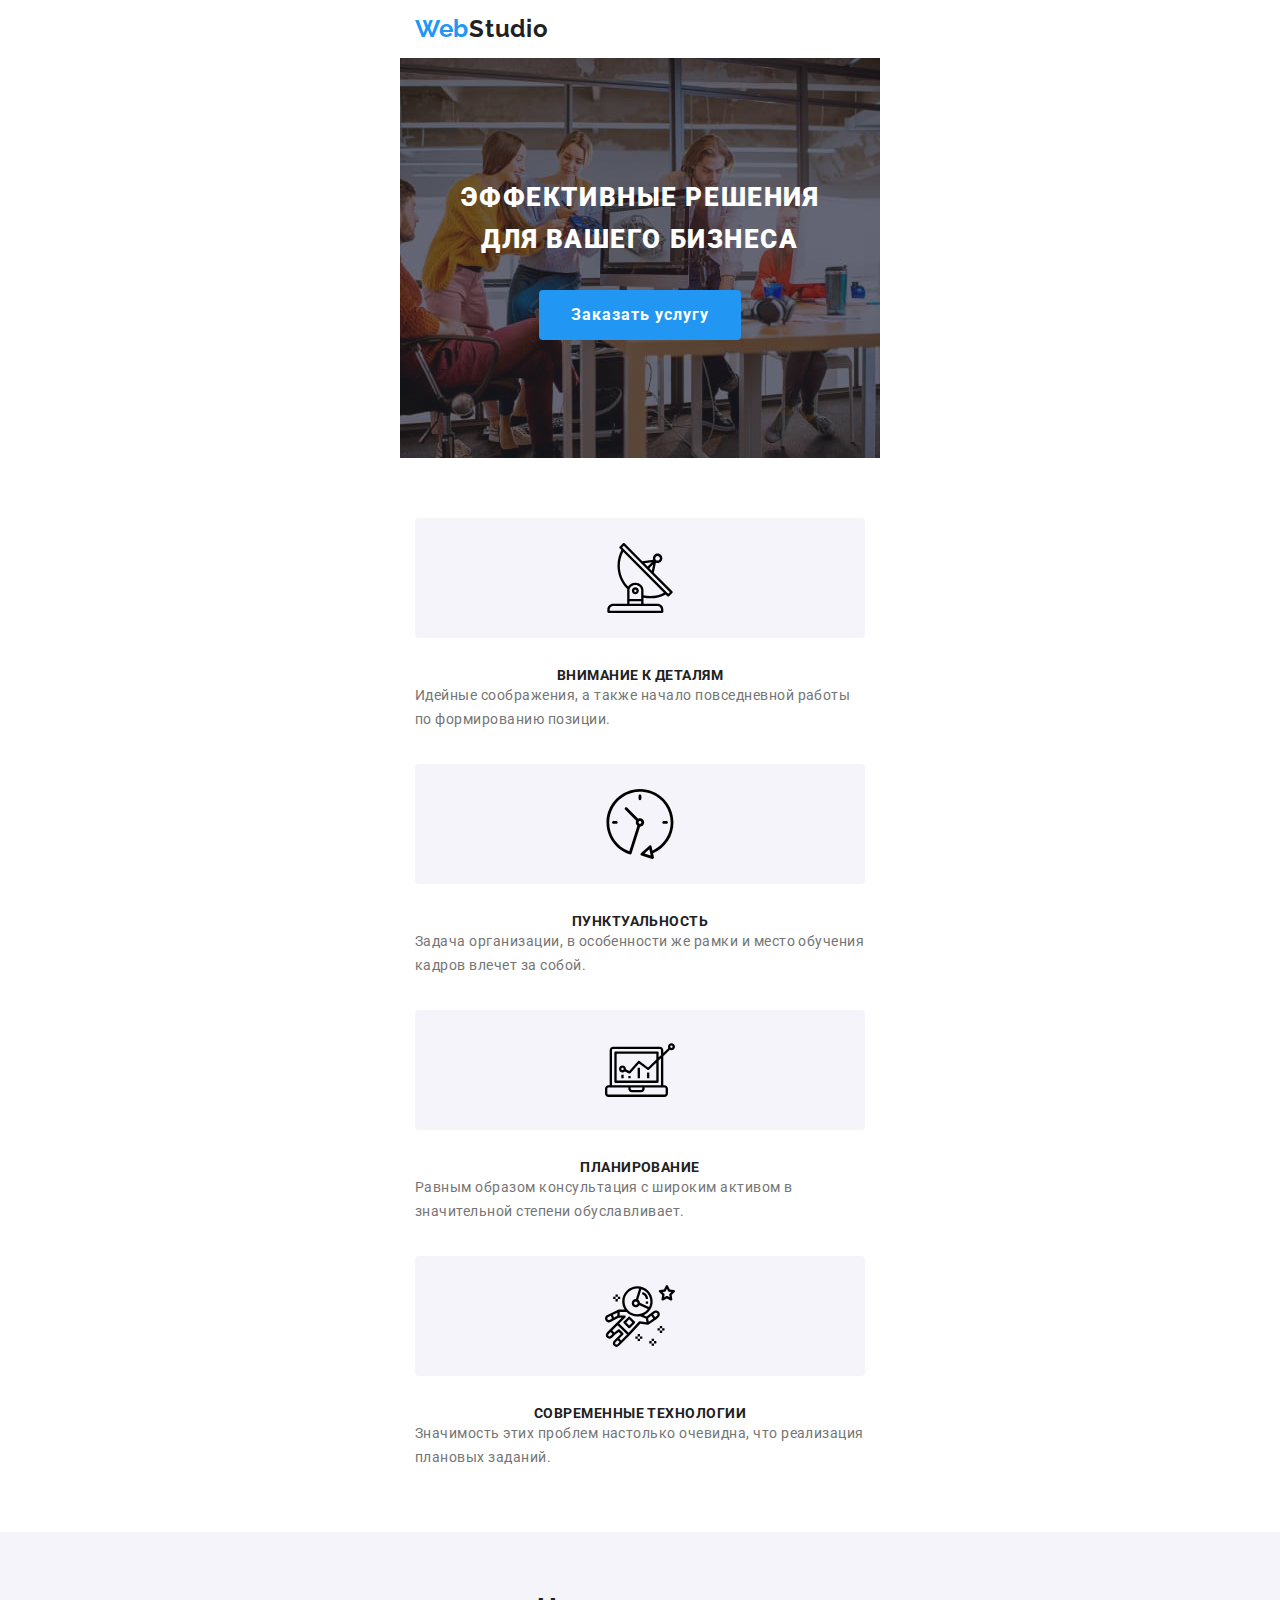
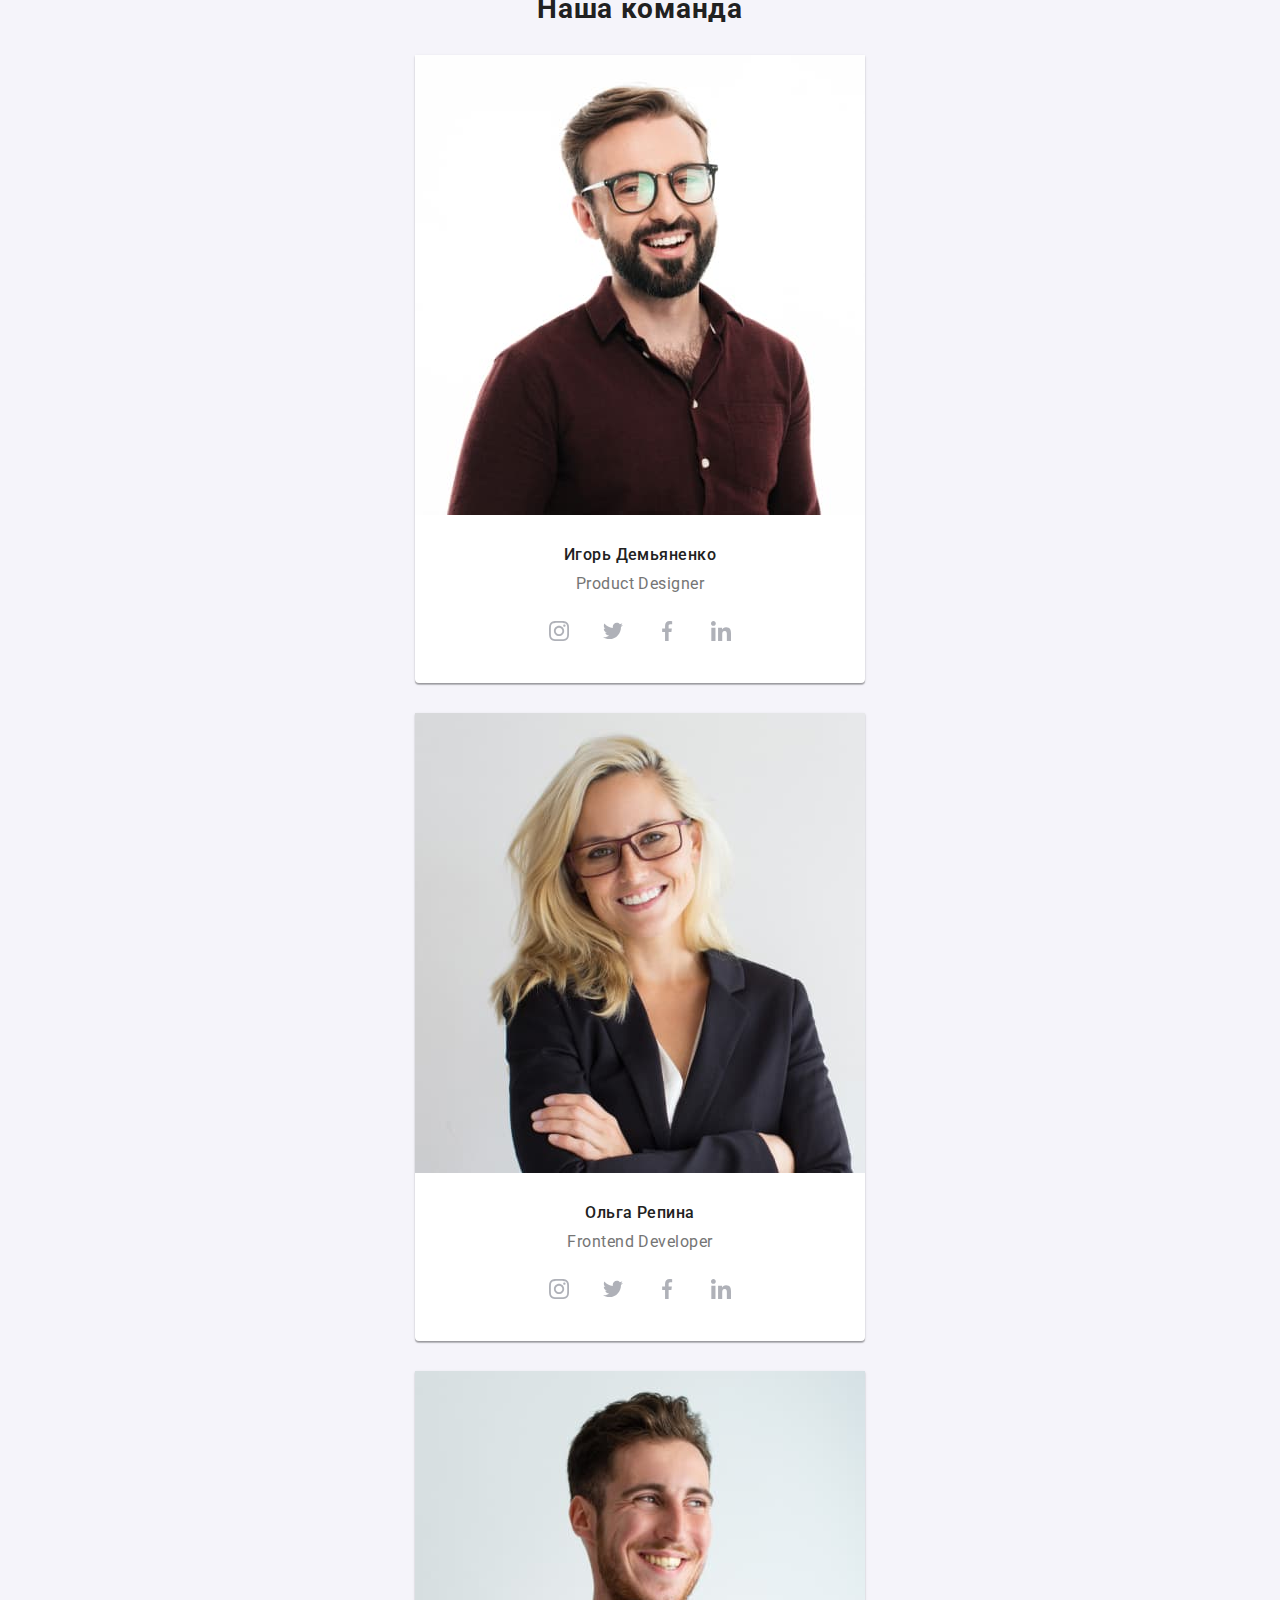
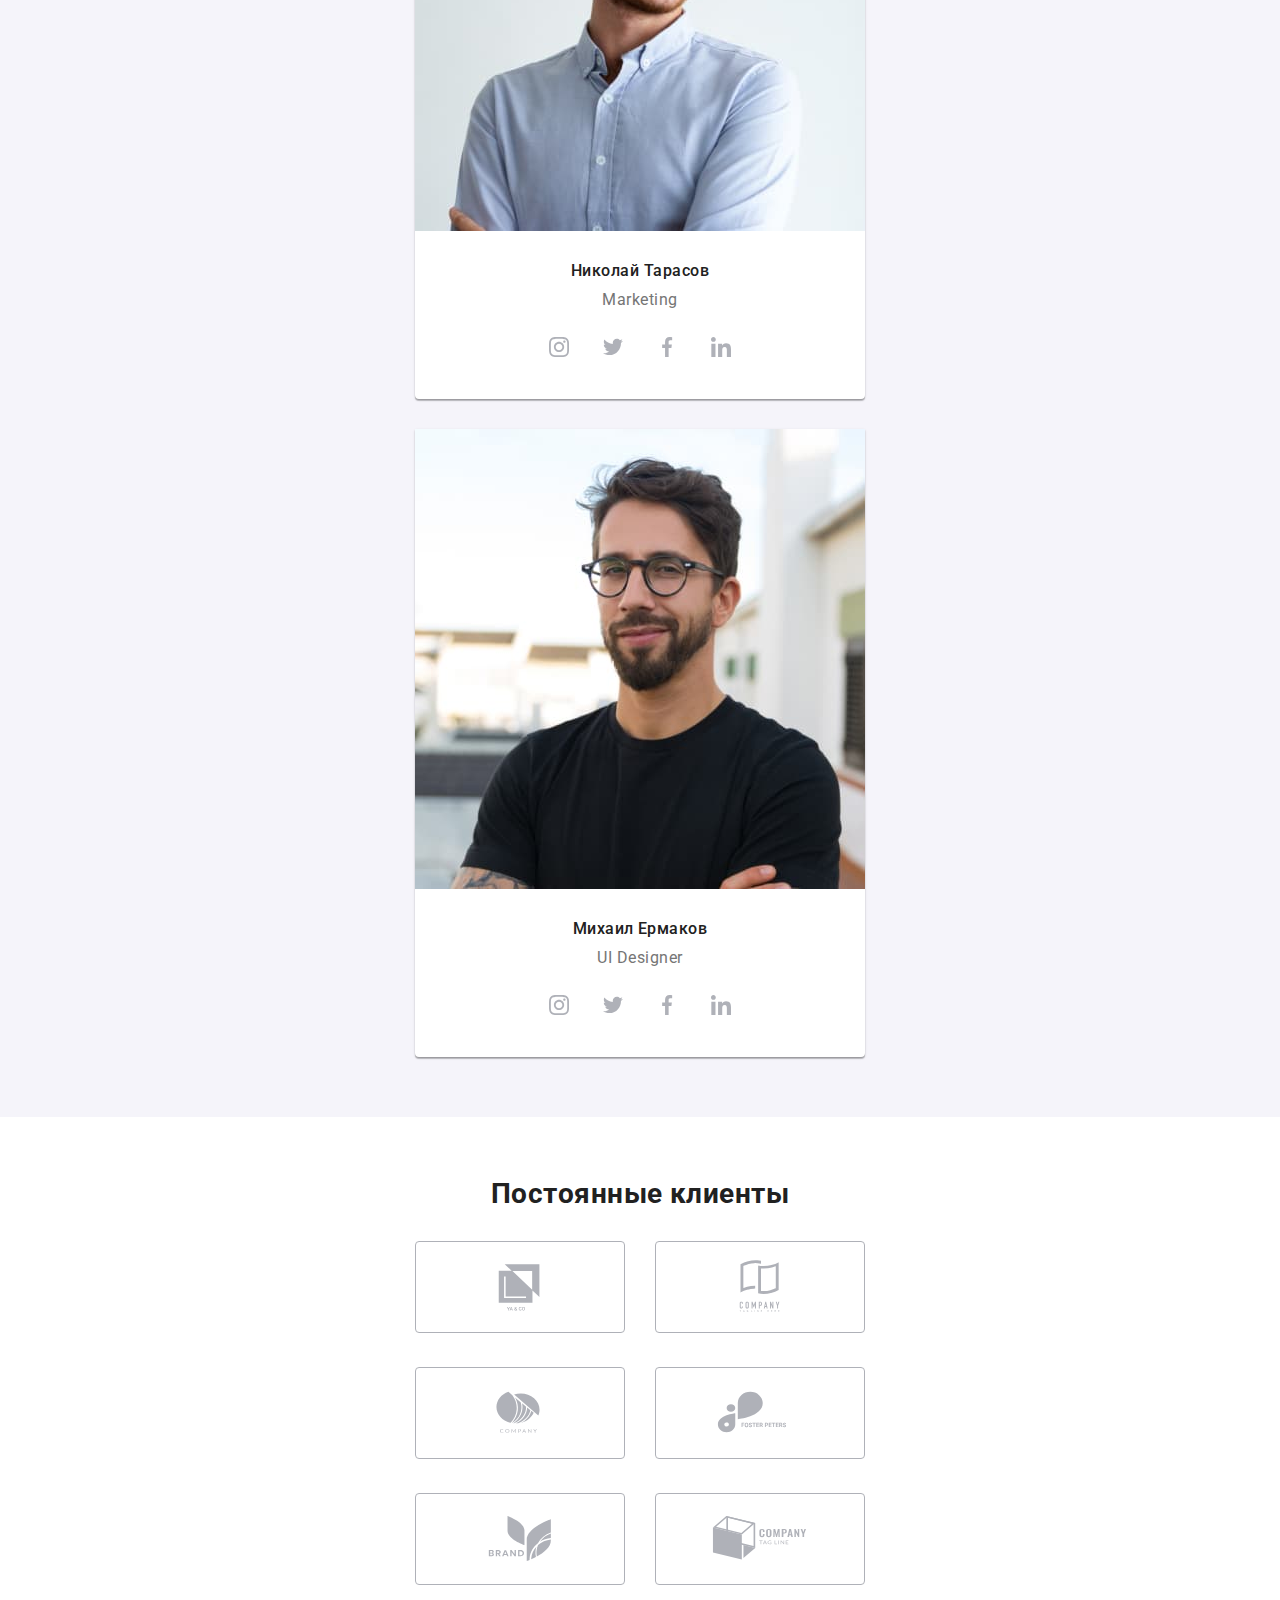
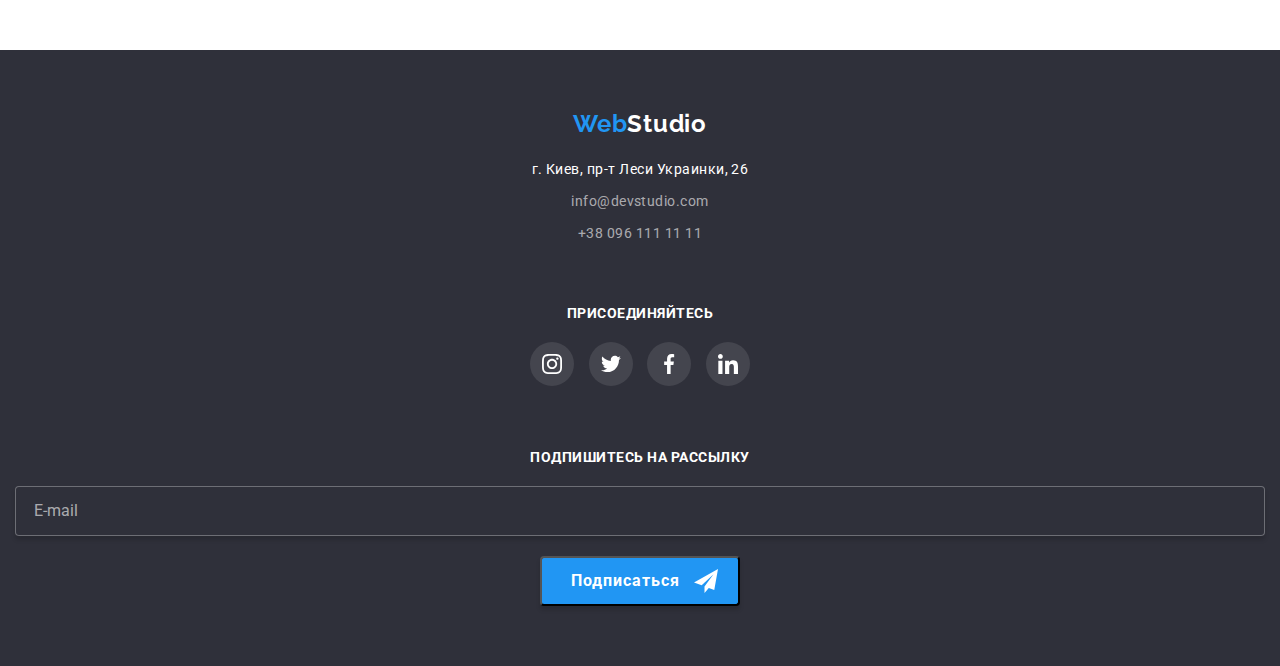
==== commit 92bf1f45: "footer wrapper removed" ====
--- a/index-mobile.html
+++ b/index-mobile.html
@@ -365,7 +365,7 @@
             </div>
         </section>
     </main>
-    <footer class="footer-mobile__wrapper">
+    <footer class="footer-mobile">
         <div class="footer-mobile__container">
             <div class="footer-mobile__logo">
                 <a href="" class="logo-mobile logo-mobile--inverse"><span
--- a/css/main.min.css
+++ b/css/main.min.css
@@ -3,5 +3,5 @@
  Consolas,  'Liberation Mono',  Menlo,- monospace;font-size:1em}small{font-size:80%}sub,sup{font-size:75%;line-height:0;position:relative;vertical-align:baseline}sub{bottom:-0.25em}sup{top:-0.5em}table{text-indent:0;border-color:inherit}button,input,optgroup,select,textarea{font-family:inherit;font-size:100%;line-height:1.15;margin:0}button,select{text-transform:none}button,[type='button'],[type='reset'],[type='submit']{-webkit-appearance:button}::-moz-focus-inner{border-style:none;padding:0}:-moz-focusring{outline:1px dotted ButtonText}:-moz-ui-invalid{box-shadow:none}legend{padding:0}progress{vertical-align:baseline}::-webkit-inner-spin-button,::-webkit-outer-spin-button{height:auto}[type='search']{-webkit-appearance:textfield;outline-offset:-2px}::-webkit-search-decoration{-webkit-appearance:none}::-webkit-file-upload-button{-webkit-appearance:button;font:inherit}summary{display:list-item}.visually-hidden{position:absolute;width:1px;height:1px;margin:-1px;border:0;padding:0;white-space:nowrap;-webkit-clip-path:inset(100%);clip-path:inset(100%);clip:rect(0 0 0 0);overflow:hidden}h1,h2,h3,p,ul{margin:0;padding:0}body{color:var(--primary-text-color);letter-spacing:0.03em;font-family:var(--font-body)}img{display:block;max-width:100%;height:auto}.header-mobile{padding-top:15px;padding-bottom:15px;position:relative}.header-tablet{border-bottom:1px solid #ececec;padding-top:21px;padding-bottom:21px}.header-tablet__container{display:-webkit-box;display:-ms-flexbox;display:flex;-webkit-box-align:center;-ms-flex-align:center;align-items:center;font-weight:500;font-size:14px;line-height:1.14;letter-spacing:0.02em;width:768px;margin:0 auto;padding-left:15px;padding-right:15px}.header-tablet__mail-tel{display:-webkit-box;display:-ms-flexbox;display:flex;-webkit-box-orient:vertical;-webkit-box-direction:normal;-ms-flex-direction:column;flex-direction:column;margin-left:auto;list-style:none}.header-tablet__li:not(:last-child){margin-bottom:10px}.header-tablet__href{color:var(--secondary-text-color);text-decoration:none;display:-webkit-box;display:-ms-flexbox;display:flex;-webkit-box-align:center;-ms-flex-align:center;align-items:center;-webkit-transition:color 250ms cubic-bezier(0.4, 0, 0.2, 1);transition:color 250ms cubic-bezier(0.4, 0, 0.2, 1)}.header-tablet__href:hover,.header-tablet__href:focus{color:var(--accent-color)}.header-tablet__envelope{margin-right:10px;width:16px;height:12px;fill:currentColor}.header-tablet__smartphone{margin-right:10px;width:12px;height:16px;fill:currentColor}.header{border-bottom:1px solid #ececec;padding-top:24px;padding-bottom:25px}.header__container{display:-webkit-box;display:-ms-flexbox;display:flex;-webkit-box-align:center;-ms-flex-align:center;align-items:center;font-weight:500;font-size:14px;line-height:1.14;letter-spacing:0.02em;width:1200px;margin:0 auto;padding:0 15px}.header__mail-tel{display:-webkit-box;display:-ms-flexbox;display:flex;margin-left:auto;-webkit-box-align:center;-ms-flex-align:center;align-items:center;list-style:none}.header__li:not(:last-child){margin-right:50px}.header__href{color:var(--secondary-text-color);text-decoration:none;display:-webkit-box;display:-ms-flexbox;display:flex;-webkit-box-align:center;-ms-flex-align:center;align-items:center;-webkit-transition:color 250ms cubic-bezier(0.4, 0, 0.2, 1);transition:color 250ms cubic-bezier(0.4, 0, 0.2, 1)}.header__href:hover,.header__href:focus{color:var(--accent-color)}.header__envelope{margin-right:10px;width:16px;height:12px;fill:currentColor}.header__smartphone{margin-right:10px;width:12px;height:16px;fill:currentColor}.sitemap-mobile{position:fixed;top:0;left:0;width:100%;height:100%;padding:48px 40px;text-align:center;font-size:20px;background-color:#fff;display:none;z-index:1;overflow-y:scroll}.sitemap-mobile--is-open{display:block}.sitemap-mobile__ul{list-style:none}.sitemap-mobile__li:not(:last-child){margin-bottom:32px}.sitemap-mobile__href{text-decoration:none;font-weight:500;font-size:40px;line-height:1.18;letter-spacing:0.02em;color:var(--primary-text-color);display:inline-block;-webkit-transition:color 250ms cubic-bezier(0.4, 0, 0.2, 1);transition:color 250ms cubic-bezier(0.4, 0, 0.2, 1)}.sitemap-mobile__href:hover,.sitemap-mobile__href:focus{color:var(--accent-color)}.sitemap-mobile__list{list-style:none;margin-top:302px}.sitemap-mobile__item:not(:last-child){margin-bottom:32px}.sitemap-mobile__tel{font-weight:500;font-size:34px;line-height:1.18;letter-spacing:0.02em;color:var(--accent-color);text-decoration:none}.sitemap-mobile__mail{font-weight:500;font-size:24px;line-height:1.17;letter-spacing:0.02em;color:var(--secondary-text-color);text-decoration:none}.sitemap-mobile__cardset{list-style:none;margin-top:64px}.sitemap-mobile__card{display:inline-block}.sitemap-mobile__card:not(:last-child){margin-right:20px}.sitemap-mobile__socials{font-weight:500;font-size:18px;line-height:1.22;letter-spacing:0.02em;color:var(--accent-color);text-decoration:none}.nav-mobile{display:-webkit-box;display:-ms-flexbox;display:flex;-webkit-box-align:center;-ms-flex-align:center;align-items:center;-webkit-box-pack:justify;-ms-flex-pack:justify;justify-content:space-between}.nav-mobile__button{border:none;background-color:transparent;margin-left:auto;z-index:2}.nav-mobile__menu{width:40px;height:40px;color:#000;fill:currentColor;-webkit-transition:color 250ms cubic-bezier(0.4, 0, 0.2, 1);transition:color 250ms cubic-bezier(0.4, 0, 0.2, 1)}@media screen and (min-width: 768px){.nav-mobile__menu{display:none}}.nav-mobile__menu:hover,.nav-mobile__menu:focus{color:var(--accent-color)}.nav-mobile__button .nav-mobile__icon-menu{display:none}.nav-mobile__button.nav-mobile__button--is-open .nav-mobile__icon-close{display:none}.nav-mobile__button.nav-mobile__button--is-open .nav-mobile__icon-menu{display:block}.nav-tablet{display:-webkit-box;display:-ms-flexbox;display:flex;-webkit-box-align:center;-ms-flex-align:center;align-items:center}.nav-tablet__menu{display:-webkit-box;display:-ms-flexbox;display:flex;margin-left:88px;list-style:none}.nav-tablet__li:not(:last-child){margin-right:50px}.nav-tablet__current{color:var(--primary-text-color);position:relative;text-decoration:none;-webkit-transition:color 250ms cubic-bezier(0.4, 0, 0.2, 1);transition:color 250ms cubic-bezier(0.4, 0, 0.2, 1)}.nav-tablet__current::after{content:'';position:absolute;width:100%;height:4px;bottom:-27px;left:0;border-radius:2px;background-color:transparent}.nav-tablet__current--color{color:var(--accent-color)}.nav-tablet__current--color::after{background-color:var(--accent-color)}.nav{display:-webkit-box;display:-ms-flexbox;display:flex;-webkit-box-align:center;-ms-flex-align:center;align-items:center}.nav__menu{display:-webkit-box;display:-ms-flexbox;display:flex;margin-left:93px;list-style:none}.nav__li:not(:last-child){margin-right:50px}.nav__current{color:var(--primary-text-color);position:relative;text-decoration:none;-webkit-transition:color 250ms cubic-bezier(0.4, 0, 0.2, 1);transition:color 250ms cubic-bezier(0.4, 0, 0.2, 1)}.nav__current::after{content:'';position:absolute;width:100%;height:4px;bottom:-27px;left:0;border-radius:2px;background-color:transparent}.nav__current--color{color:var(--accent-color)}.nav__current--color::after{background-color:var(--accent-color)}.logo-mobile{font-family:var(--font-logo);font-size:24px;line-height:1.17;font-weight:700;letter-spacing:0.03em;color:var(--primary-text-color);text-decoration:none;-webkit-transition:color 250ms cubic-bezier(0.4, 0, 0.2, 1);transition:color 250ms cubic-bezier(0.4, 0, 0.2, 1)}.logo-mobile:hover,.logo-mobile:focus{color:var(--accent-color)}.logo-mobile--accent-color{color:var(--accent-color)}.logo-mobile--inverse{color:#fff}.logo-tablet{font-family:var(--font-logo);font-size:24px;line-height:1.17;font-weight:700;letter-spacing:0.03em;color:var(--primary-text-color);text-decoration:none;-webkit-transition:color 250ms cubic-bezier(0.4, 0, 0.2, 1);transition:color 250ms cubic-bezier(0.4, 0, 0.2, 1)}.logo-tablet:hover,.logo-tablet:focus{color:var(--accent-color)}.logo-tablet--accent-color{color:var(--accent-color)}.logo-tablet--inverse{color:#fff}.logo{font-family:var(--font-logo);font-size:26px;line-height:1.19;font-weight:700;letter-spacing:0.03em;color:#000;text-decoration:none;-webkit-transition:color 250ms cubic-bezier(0.4, 0, 0.2, 1);transition:color 250ms cubic-bezier(0.4, 0, 0.2, 1)}.logo:hover,.logo:focus{color:var(--accent-color)}.logo--accent-color{color:var(--accent-color)}.logo--inverse{color:#fff}.section-mobile{padding-top:60px;padding-bottom:60px}.section-mobile--color{background-color:#f5f4fa}.section-mobile--padding{padding-bottom:30px}.section-tablet{padding-top:60px;padding-bottom:60px}.section-tablet--color{background-color:#f5f4fa}.section{padding-top:94px;padding-bottom:94px}.section--padding{padding-top:94px;padding-bottom:0}.section--color{background-color:#f5f4fa}.container-mobile{margin-right:auto;margin-left:auto;padding-left:15px;padding-right:15px}.container-mobile--order{padding-left:60px;padding-right:60px}@media screen and (min-width: 480px) and (max-width: 767px){.container-mobile{width:480px}}.container-tablet{margin-right:auto;margin-left:auto;padding-left:15px;padding-right:15px}@media screen and (min-width: 768px) and (max-width: 1199px){.container-tablet{width:768px}}.container{width:1200px;margin-right:auto;margin-left:auto;padding-right:15px;padding-left:15px}@media screen and (max-width: 1200px){.container{width:1200px}}.order-mobile{text-align:center;margin-left:auto;margin-right:auto;width:480px;height:400px;background-image:-webkit-gradient(linear, left top, right top, from(#2f303a66), to(#2f303a66)),url(../images/index/bg-mobile.jpg);background-image:linear-gradient(to right, #2f303a66, #2f303a66),url(../images/index/bg-mobile.jpg);padding-top:118px;padding-bottom:118px}.order-mobile__h1{font-weight:900;text-align:center;letter-spacing:0.06em;text-transform:uppercase;color:#fff;margin-bottom:30px;font-size:26px;line-height:1.62}.order-mobile__h1--span{display:block}.order-mobile__button{background-color:var(--accent-color);border-radius:4px;color:#fff;font-weight:700;font-size:16px;line-height:1.88;letter-spacing:0.06em;font-family:inherit;padding:10px 32px;border:none}.order-mobile__backdrop{position:fixed;top:0;left:0;width:100%;height:100%;background-color:rgba(0,0,0,0.2);opacity:1;visibility:visible;-webkit-transition:opacity 250ms cubic-bezier(0.4, 0, 0.2, 1),visibility 250ms cubic-bezier(0.4, 0, 0.2, 1);transition:opacity 250ms cubic-bezier(0.4, 0, 0.2, 1),visibility 250ms cubic-bezier(0.4, 0, 0.2, 1);overflow-y:scroll;z-index:1}.order-mobile__backdrop--is-hidden{opacity:0;visibility:hidden;pointer-events:none}.order-mobile__modal{background-color:#fff;position:absolute;top:50%;left:50%;-webkit-transform:translate(-50%, -50%);transform:translate(-50%, -50%);border-radius:4px;padding:40px;-webkit-box-shadow:0px 1px 3px rgba(0,0,0,0.12),0px 1px 1px rgba(0,0,0,0.14),0px 2px 1px rgba(0,0,0,0.2);box-shadow:0px 1px 3px rgba(0,0,0,0.12),0px 1px 1px rgba(0,0,0,0.14),0px 2px 1px rgba(0,0,0,0.2);width:calc(100% - 7%);margin-top:93px}.order-mobile__close{position:absolute;top:0;right:0;display:-webkit-box;display:-ms-flexbox;display:flex;border-radius:50%;-webkit-box-pack:center;-ms-flex-pack:center;justify-content:center;-webkit-box-align:center;-ms-flex-align:center;align-items:center;width:30px;height:30px;top:8px;right:8px;background-color:#fff;border:1px solid rgba(0,0,0,0.1);color:#000;fill:currentColor;-webkit-transition:color 250ms cubic-bezier(0.4, 0, 0.2, 1);transition:color 250ms cubic-bezier(0.4, 0, 0.2, 1)}.order-mobile__close:hover,.order-mobile__close:focus{color:var(--accent-color)}.order-mobile__close-svg{width:11px;height:11px}.order-mobile__p{font-weight:700;font-size:20px;text-align:center;margin-bottom:12px;line-height:1.5}.order-mobile__form{display:block}.order-mobile__label{display:block;text-align:left;font-size:12px;line-height:1.17;letter-spacing:0.01em;color:var(--secondary-text-color);margin-bottom:4px}.order-mobile__input--position{position:relative;margin-bottom:10px;width:100%}.order-mobile__input{display:block;width:100%;height:40px;border:1px solid rgba(33,33,33,0.2);border-radius:4px;padding-left:42px;-webkit-transition:border 250ms cubic-bezier(0.4, 0, 0.2, 1);transition:border 250ms cubic-bezier(0.4, 0, 0.2, 1);outline-width:0}.order-mobile__svg{position:absolute;left:14px;top:50%;-webkit-transform:translateY(-50%);transform:translateY(-50%);color:var(--primary-text-color);fill:currentColor;-webkit-transition:color 250ms cubic-bezier(0.4, 0, 0.2, 1);transition:color 250ms cubic-bezier(0.4, 0, 0.2, 1)}.order-mobile__svg--name{width:12px;height:12px}.order-mobile__svg--tel{width:13px;height:13px}.order-mobile__svg--email{width:15px;height:12px}.order-mobile__input:focus+.order__svg{color:var(--accent-color)}.order-mobile__comment{display:block;width:100%;height:120px;resize:none;border:1px solid rgba(33,33,33,0.2);border-radius:4px;margin-bottom:20px;-webkit-transition:border 250ms cubic-bezier(0.4, 0, 0.2, 1);transition:border 250ms cubic-bezier(0.4, 0, 0.2, 1);outline-width:0}.order-mobile__comment::-webkit-input-placeholder{padding:12px 16px;font-size:12px;line-height:1.17;letter-spacing:0.01em;color:rgba(117,117,117,0.5)}.order-mobile__comment:-ms-input-placeholder{padding:12px 16px;font-size:12px;line-height:1.17;letter-spacing:0.01em;color:rgba(117,117,117,0.5)}.order-mobile__comment::-ms-input-placeholder{padding:12px 16px;font-size:12px;line-height:1.17;letter-spacing:0.01em;color:rgba(117,117,117,0.5)}.order-mobile__comment::placeholder{padding:12px 16px;font-size:12px;line-height:1.17;letter-spacing:0.01em;color:rgba(117,117,117,0.5)}.order-mobile__input:focus,.order-mobile__comment:focus{border:1px solid var(--accent-color)}.order-mobile__checkbox--position{text-align:left}.order-mobile__tag{font-size:0;margin-right:8px}.order-mobile__checkbox:checked+.order-mobile__checkbox--custom{fill:var(--accent-color);background-color:var(--accent-color);border-color:var(--accent-color)}.order-mobile__checkbox:focus+.order-mobile__checkbox--custom{border-color:var(--accent-color)}.order-mobile__checkbox--custom{width:16px;height:15px;border:2px solid var(--primary-text-color);border-radius:2px;fill:#fff}.order-mobile__span{color:var(--secondary-text-color);font-size:12px;line-height:1.17}.order-mobile__span--color{-webkit-text-decoration-line:underline;text-decoration-line:underline;color:var(--accent-color)}.order-mobile__submit{margin-top:30px;width:200px;height:50px;-webkit-box-shadow:0px 4px 4px rgba(0,0,0,0.15);box-shadow:0px 4px 4px rgba(0,0,0,0.15);border-radius:4px;color:#fff;font-weight:700;font-size:16px;line-height:1.88;letter-spacing:0.06em;background-color:var(--accent-color);-webkit-transition:background-color 250ms cubic-bezier(0.4, 0, 0.2, 1);transition:background-color 250ms cubic-bezier(0.4, 0, 0.2, 1);-ms-flex-item-align:center;-ms-grid-row-align:center;align-self:center}.order-mobile__submit:hover{background-color:#188ce8}.order-tablet{width:768px;text-align:center;margin-left:auto;margin-right:auto;padding-top:118px;padding-bottom:118px;height:400px;background-image:-webkit-gradient(linear, left top, right top, from(#2f303a66), to(#2f303a66)),url(../images/index/bg-tablet.jpg);background-image:linear-gradient(to right, #2f303a66, #2f303a66),url(../images/index/bg-tablet.jpg)}.order-tablet__h1{font-weight:900;font-size:26px;line-height:1.62;text-align:center;letter-spacing:0.06em;text-transform:uppercase;color:#fff;margin-bottom:30px}.order-tablet__h1--span{display:block}.order-tablet__button{background-color:var(--accent-color);border-radius:4px;color:#fff;font-weight:700;font-size:16px;line-height:1.88;letter-spacing:0.06em;font-family:inherit;padding:10px 32px;border:none}.order-tablet__backdrop{position:fixed;top:0;left:0;width:100%;height:100%;background-color:rgba(0,0,0,0.2);opacity:1;visibility:visible;-webkit-transition:opacity 250ms cubic-bezier(0.4, 0, 0.2, 1),visibility 250ms cubic-bezier(0.4, 0, 0.2, 1);transition:opacity 250ms cubic-bezier(0.4, 0, 0.2, 1),visibility 250ms cubic-bezier(0.4, 0, 0.2, 1)}.order-tablet__backdrop--is-hidden{opacity:0;visibility:hidden;pointer-events:none}.order-tablet__modal{width:528px;background-color:#fff;position:absolute;top:50%;left:50%;-webkit-transform:translate(-50%, -50%);transform:translate(-50%, -50%);border-radius:4px;padding:40px;-webkit-box-shadow:0px 1px 3px rgba(0,0,0,0.12),0px 1px 1px rgba(0,0,0,0.14),0px 2px 1px rgba(0,0,0,0.2);box-shadow:0px 1px 3px rgba(0,0,0,0.12),0px 1px 1px rgba(0,0,0,0.14),0px 2px 1px rgba(0,0,0,0.2)}.order-tablet__modal--mobile{width:450px}.order-tablet__close{position:absolute;top:0;right:0;display:-webkit-box;display:-ms-flexbox;display:flex;border-radius:50%;-webkit-box-pack:center;-ms-flex-pack:center;justify-content:center;-webkit-box-align:center;-ms-flex-align:center;align-items:center;width:30px;height:30px;top:8px;right:8px;background-color:#fff;border:1px solid rgba(0,0,0,0.1);color:#000;fill:currentColor;-webkit-transition:color 250ms cubic-bezier(0.4, 0, 0.2, 1);transition:color 250ms cubic-bezier(0.4, 0, 0.2, 1)}.order-tablet__close:hover,.order-tablet__close:focus{color:var(--accent-color)}.order-tablet__close-svg{width:11px;height:11px}.order-tablet__p{font-weight:700;font-size:20px;line-height:1.15;text-align:center;margin-bottom:12px}.order-tablet__p--mobile{line-height:1.5}.order-tablet__form{display:-webkit-box;display:-ms-flexbox;display:flex;-webkit-box-orient:vertical;-webkit-box-direction:normal;-ms-flex-direction:column;flex-direction:column;-webkit-box-align:start;-ms-flex-align:start;align-items:flex-start}.order-tablet__form--mobile{display:block}.order-tablet__label{display:block;text-align:left;font-size:12px;line-height:1.17;letter-spacing:0.01em;color:var(--secondary-text-color);margin-bottom:4px}.order-tablet__input--position{position:relative;margin-bottom:10px;width:100%}.order-tablet__input{display:block;width:100%;height:40px;border:1px solid rgba(33,33,33,0.2);border-radius:4px;padding-left:42px;-webkit-transition:border 250ms cubic-bezier(0.4, 0, 0.2, 1);transition:border 250ms cubic-bezier(0.4, 0, 0.2, 1);outline-width:0}.order-tablet__svg{position:absolute;left:14px;top:50%;-webkit-transform:translateY(-50%);transform:translateY(-50%);color:var(--primary-text-color);fill:currentColor;-webkit-transition:color 250ms cubic-bezier(0.4, 0, 0.2, 1);transition:color 250ms cubic-bezier(0.4, 0, 0.2, 1)}.order-tablet__svg--name{width:12px;height:12px}.order-tablet__svg--tel{width:13px;height:13px}.order-tablet__svg--email{width:15px;height:12px}.order-tablet__input:focus+.order__svg{color:var(--accent-color)}.order-tablet__comment{display:block;width:100%;height:120px;resize:none;border:1px solid rgba(33,33,33,0.2);border-radius:4px;margin-bottom:20px;-webkit-transition:border 250ms cubic-bezier(0.4, 0, 0.2, 1);transition:border 250ms cubic-bezier(0.4, 0, 0.2, 1);outline-width:0}.order-tablet__comment::-webkit-input-placeholder{padding:12px 16px;font-size:12px;line-height:1.17;letter-spacing:0.01em;color:rgba(117,117,117,0.5)}.order-tablet__comment:-ms-input-placeholder{padding:12px 16px;font-size:12px;line-height:1.17;letter-spacing:0.01em;color:rgba(117,117,117,0.5)}.order-tablet__comment::-ms-input-placeholder{padding:12px 16px;font-size:12px;line-height:1.17;letter-spacing:0.01em;color:rgba(117,117,117,0.5)}.order-tablet__comment::placeholder{padding:12px 16px;font-size:12px;line-height:1.17;letter-spacing:0.01em;color:rgba(117,117,117,0.5)}.order-tablet__input:focus,.order-tablet__comment:focus{border:1px solid var(--accent-color)}.order-tablet__checkbox--position{margin-left:14px;display:-webkit-box;display:-ms-flexbox;display:flex;-webkit-box-align:center;-ms-flex-align:center;align-items:center;-webkit-box-pack:justify;-ms-flex-pack:justify;justify-content:space-between;width:425px}.order-tablet__checkbox--position--mobile{display:block;margin-left:0;width:auto}.order-tablet__tag-mobile{font-size:0}.order-tablet__checkbox:checked+.order-tablet__checkbox--custom{fill:var(--accent-color);background-color:var(--accent-color);border-color:var(--accent-color)}.order-tablet__checkbox:focus+.order-tablet__checkbox--custom{border-color:var(--accent-color)}.order-tablet__checkbox--custom{width:16px;height:15px;border:2px solid var(--primary-text-color);border-radius:2px;fill:#fff}.order-tablet__span{font-size:14px;line-height:1.71;color:var(--secondary-text-color)}.order-tablet__span--mobile{font-size:12px;line-height:1.17}.order-tablet__span--color{-webkit-text-decoration-line:underline;text-decoration-line:underline;color:var(--accent-color)}.order-tablet__submit{margin-top:30px;width:200px;height:50px;-webkit-box-shadow:0px 4px 4px rgba(0,0,0,0.15);box-shadow:0px 4px 4px rgba(0,0,0,0.15);border-radius:4px;color:#fff;font-weight:700;font-size:16px;line-height:1.88;letter-spacing:0.06em;background-color:var(--accent-color);-webkit-transition:background-color 250ms cubic-bezier(0.4, 0, 0.2, 1);transition:background-color 250ms cubic-bezier(0.4, 0, 0.2, 1);-ms-flex-item-align:center;-ms-grid-row-align:center;align-self:center}.order-tablet__submit:hover{background-color:#188ce8}.order{max-width:1600px;text-align:center;margin-left:auto;margin-right:auto;padding-top:200px;padding-bottom:200px;height:600px;background-image:-webkit-gradient(linear, left top, right top, from(#2f303a66), to(#2f303a66)),url(../images/index/bg.jpg);background-image:linear-gradient(to right, #2f303a66, #2f303a66),url(../images/index/bg.jpg)}.order__h1{font-weight:900;font-size:44px;line-height:1.36;text-align:center;letter-spacing:0.06em;text-transform:uppercase;color:#fff;margin-bottom:30px}.order__h1--mobile{font-size:26px;line-height:1.62}.order__h1--span{display:block}.order__button{background-color:var(--accent-color);border-radius:4px;color:#fff;font-weight:700;font-size:16px;line-height:1.88;letter-spacing:0.06em;font-family:inherit;padding:10px 32px;border:none}.order__backdrop{position:fixed;top:0;left:0;width:100%;height:100%;background-color:rgba(0,0,0,0.2);opacity:1;visibility:visible;-webkit-transition:opacity 250ms cubic-bezier(0.4, 0, 0.2, 1),visibility 250ms cubic-bezier(0.4, 0, 0.2, 1);transition:opacity 250ms cubic-bezier(0.4, 0, 0.2, 1),visibility 250ms cubic-bezier(0.4, 0, 0.2, 1)}.order__backdrop--is-hidden{opacity:0;visibility:hidden;pointer-events:none}.order__modal{width:528px;background-color:#fff;position:absolute;top:50%;left:50%;-webkit-transform:translate(-50%, -50%);transform:translate(-50%, -50%);border-radius:4px;padding:40px;-webkit-box-shadow:0px 1px 3px rgba(0,0,0,0.12),0px 1px 1px rgba(0,0,0,0.14),0px 2px 1px rgba(0,0,0,0.2);box-shadow:0px 1px 3px rgba(0,0,0,0.12),0px 1px 1px rgba(0,0,0,0.14),0px 2px 1px rgba(0,0,0,0.2)}.order__modal--mobile{width:450px}.order__close{position:absolute;top:0;right:0;display:-webkit-box;display:-ms-flexbox;display:flex;border-radius:50%;-webkit-box-pack:center;-ms-flex-pack:center;justify-content:center;-webkit-box-align:center;-ms-flex-align:center;align-items:center;width:30px;height:30px;top:8px;right:8px;background-color:#fff;border:1px solid rgba(0,0,0,0.1);color:#000;fill:currentColor;-webkit-transition:color 250ms cubic-bezier(0.4, 0, 0.2, 1);transition:color 250ms cubic-bezier(0.4, 0, 0.2, 1)}.order__close:hover,.order__close:focus{color:var(--accent-color)}.order__close-svg{width:11px;height:11px}.order__p{font-weight:700;font-size:20px;line-height:1.15;text-align:center;margin-bottom:12px}.order__p--mobile{line-height:1.5}.order__form{display:-webkit-box;display:-ms-flexbox;display:flex;-webkit-box-orient:vertical;-webkit-box-direction:normal;-ms-flex-direction:column;flex-direction:column;-webkit-box-align:start;-ms-flex-align:start;align-items:flex-start}.order__form--mobile{display:block}.order__label{display:block;text-align:left;font-size:12px;line-height:1.17;letter-spacing:0.01em;color:var(--secondary-text-color);margin-bottom:4px}.order__input--position{position:relative;margin-bottom:10px;width:100%}.order__input{display:block;width:100%;height:40px;border:1px solid rgba(33,33,33,0.2);border-radius:4px;padding-left:42px;-webkit-transition:border 250ms cubic-bezier(0.4, 0, 0.2, 1);transition:border 250ms cubic-bezier(0.4, 0, 0.2, 1);outline-width:0}.order__svg{position:absolute;left:14px;top:50%;-webkit-transform:translateY(-50%);transform:translateY(-50%);color:var(--primary-text-color);fill:currentColor;-webkit-transition:color 250ms cubic-bezier(0.4, 0, 0.2, 1);transition:color 250ms cubic-bezier(0.4, 0, 0.2, 1)}.order__svg--name{width:12px;height:12px}.order__svg--tel{width:13px;height:13px}.order__svg--email{width:15px;height:12px}.order__input:focus+.order__svg{color:var(--accent-color)}.order__comment{display:block;width:100%;height:120px;resize:none;border:1px solid rgba(33,33,33,0.2);border-radius:4px;margin-bottom:20px;-webkit-transition:border 250ms cubic-bezier(0.4, 0, 0.2, 1);transition:border 250ms cubic-bezier(0.4, 0, 0.2, 1);outline-width:0}.order__comment::-webkit-input-placeholder{padding:12px 16px;font-size:12px;line-height:1.17;letter-spacing:0.01em;color:rgba(117,117,117,0.5)}.order__comment:-ms-input-placeholder{padding:12px 16px;font-size:12px;line-height:1.17;letter-spacing:0.01em;color:rgba(117,117,117,0.5)}.order__comment::-ms-input-placeholder{padding:12px 16px;font-size:12px;line-height:1.17;letter-spacing:0.01em;color:rgba(117,117,117,0.5)}.order__comment::placeholder{padding:12px 16px;font-size:12px;line-height:1.17;letter-spacing:0.01em;color:rgba(117,117,117,0.5)}.order__input:focus,.order__comment:focus{border:1px solid var(--accent-color)}.order__checkbox--position{margin-left:14px;display:-webkit-box;display:-ms-flexbox;display:flex;-webkit-box-align:center;-ms-flex-align:center;align-items:center;-webkit-box-pack:justify;-ms-flex-pack:justify;justify-content:space-between;width:425px}.order__checkbox--position--mobile{display:block;margin-left:0;width:auto}.order__tag-mobile{font-size:0}.order__checkbox:checked+.order__checkbox--custom{fill:var(--accent-color);background-color:var(--accent-color);border-color:var(--accent-color)}.order__checkbox:focus+.order__checkbox--custom{border-color:var(--accent-color)}.order__checkbox--custom{width:16px;height:15px;border:2px solid var(--primary-text-color);border-radius:2px;fill:#fff}.order__span{font-size:14px;line-height:1.71;color:var(--secondary-text-color)}.order__span--mobile{font-size:12px;line-height:1.17}.order__span--color{-webkit-text-decoration-line:underline;text-decoration-line:underline;color:var(--accent-color)}.order__submit{margin-top:30px;width:200px;height:50px;-webkit-box-shadow:0px 4px 4px rgba(0,0,0,0.15);box-shadow:0px 4px 4px rgba(0,0,0,0.15);border-radius:4px;color:#fff;font-weight:700;font-size:16px;line-height:1.88;letter-spacing:0.06em;background-color:var(--accent-color);-webkit-transition:background-color 250ms cubic-bezier(0.4, 0, 0.2, 1);transition:background-color 250ms cubic-bezier(0.4, 0, 0.2, 1);-ms-flex-item-align:center;-ms-grid-row-align:center;align-self:center}.order__submit:hover{background-color:#188ce8}.features-mobile__ul{list-style:none}.features-mobile__li:not(:last-child){margin-bottom:30px}.features-mobile__div{height:120px;background-color:#f5f4fa;border-radius:4px;display:-webkit-box;display:-ms-flexbox;display:flex;-webkit-box-align:center;-ms-flex-align:center;align-items:center;-webkit-box-pack:center;-ms-flex-pack:center;justify-content:center;margin-bottom:30px}.features-mobile__svg{width:70px;height:70px}.features-mobile__h3{font-size:14px;line-height:1.14;text-transform:uppercase;font-weight:700;text-align:center}.features-mobile__p{font-size:14px;line-height:1.71;color:#757575;height:50px}.features-tablet__ul{display:-webkit-box;display:-ms-flexbox;display:flex;-ms-flex-wrap:wrap;flex-wrap:wrap;list-style:none}.features-tablet__li{width:354px}.features-tablet__li:nth-child(odd){margin-right:30px}.features-tablet__li:nth-child(-n+2){margin-bottom:30px}.features-tablet__div{height:120px;background-color:#f5f4fa;border-radius:4px;display:-webkit-box;display:-ms-flexbox;display:flex;-webkit-box-align:center;-ms-flex-align:center;align-items:center;-webkit-box-pack:center;-ms-flex-pack:center;justify-content:center;margin-bottom:30px}.features-tablet__svg{width:70px;height:70px}.features-tablet__h3{font-size:14px;line-height:1.14;text-transform:uppercase;font-weight:700}.features-tablet__p{font-size:14px;line-height:1.71;color:#757575}.features__ul{display:-webkit-box;display:-ms-flexbox;display:flex;list-style:none}.features__li{width:270px}.features__li:not(:last-child){margin-right:30px}.features__div{height:120px;background-color:#f5f4fa;border-radius:4px;display:-webkit-box;display:-ms-flexbox;display:flex;-webkit-box-align:center;-ms-flex-align:center;align-items:center;-webkit-box-pack:center;-ms-flex-pack:center;justify-content:center;margin-bottom:30px}.features__svg{width:70px;height:70px}.features__h3{font-size:14px;line-height:1.14;text-transform:uppercase;font-weight:700}.features__p{font-size:14px;line-height:1.71;color:#757575}.we-do__h2{font-size:36px;line-height:1.16;text-align:center;font-weight:700;margin-bottom:50px}.we-do__ul{display:-webkit-box;display:-ms-flexbox;display:flex;list-style:none}.we-do__li:not(:last-child){margin-right:30px}.we-do__div{top:0;left:0;width:100%;height:100%;position:relative;z-index:-1}.we-do__p{position:absolute;bottom:0;left:0;width:100%;height:70px;background-color:rgba(47,48,58,0.8);font-weight:700;font-size:14px;line-height:1.14;text-transform:uppercase;color:#fff;display:-webkit-box;display:-ms-flexbox;display:flex;-webkit-box-pack:center;-ms-flex-pack:center;justify-content:center;-webkit-box-align:center;-ms-flex-align:center;align-items:center}.team-mobile__h2{font-weight:700;font-size:28px;line-height:1.18;text-align:center;letter-spacing:0.03em;margin-bottom:30px}.team-mobile__ul{list-style:none}.team-mobile__li{background-color:#fff;-webkit-box-shadow:0px 1px 3px rgba(0,0,0,0.12),0px 1px 1px rgba(0,0,0,0.14),0px 2px 1px rgba(0,0,0,0.2);box-shadow:0px 1px 3px rgba(0,0,0,0.12),0px 1px 1px rgba(0,0,0,0.14),0px 2px 1px rgba(0,0,0,0.2);border-radius:0px 0px 4px 4px}.team-mobile__li:not(:last-child){margin-bottom:30px}.team-mobile__div{padding:30px 0}.team-mobile__h3{font-weight:500;font-size:16px;line-height:1.19;text-align:center;margin-bottom:10px}.team-mobile__p{font-size:16px;line-height:1.19;text-align:center;color:var(--secondary-text-color);margin-bottom:16px}.team-mobile__cardset{display:-webkit-box;display:-ms-flexbox;display:flex;-webkit-box-pack:center;-ms-flex-pack:center;justify-content:center;list-style:none}.team-mobile__item{width:44px;height:44px}.team-mobile__item:not(:last-child){margin-right:10px}.team-mobile__link{display:-webkit-box;display:-ms-flexbox;display:flex;border-radius:50%;-webkit-box-pack:center;-ms-flex-pack:center;justify-content:center;-webkit-box-align:center;-ms-flex-align:center;align-items:center;width:100%;height:100%;color:#afb1b8;fill:currentColor;-webkit-transition:color 250ms cubic-bezier(0.4, 0, 0.2, 1),background-color 250ms cubic-bezier(0.4, 0, 0.2, 1);transition:color 250ms cubic-bezier(0.4, 0, 0.2, 1),background-color 250ms cubic-bezier(0.4, 0, 0.2, 1)}.team-mobile__link:hover,.team-mobile__link:focus{background-color:var(--accent-color);color:#fff}.team-mobile__svg{width:20px;height:20px}.team-tablet__h2{font-size:28px;line-height:1.18;text-align:center;font-weight:700;margin-bottom:30px}.team-tablet__ul{display:-webkit-box;display:-ms-flexbox;display:flex;-ms-flex-wrap:wrap;flex-wrap:wrap;list-style:none}.team-tablet__li{background-color:#fff;-webkit-box-shadow:0px 1px 3px rgba(0,0,0,0.12),0px 1px 1px rgba(0,0,0,0.14),0px 2px 1px rgba(0,0,0,0.2);box-shadow:0px 1px 3px rgba(0,0,0,0.12),0px 1px 1px rgba(0,0,0,0.14),0px 2px 1px rgba(0,0,0,0.2);border-radius:0px 0px 4px 4px}.team-tablet__li:nth-child(odd){margin-right:30px}.team-tablet__li:nth-child(-n+2){margin-bottom:30px}.team-tablet__div{padding:30px 0}.team-tablet__h3{font-weight:500;font-size:16px;line-height:1.19;text-align:center;margin-bottom:10px}.team-tablet__p{font-size:16px;line-height:1.19;text-align:center;color:var(--secondary-text-color);margin-bottom:16px}.team-tablet__cardset{display:-webkit-box;display:-ms-flexbox;display:flex;-webkit-box-pack:center;-ms-flex-pack:center;justify-content:center;list-style:none}.team-tablet__item{width:44px;height:44px}.team-tablet__item:not(:last-child){margin-right:10px}.team-tablet__link{display:-webkit-box;display:-ms-flexbox;display:flex;border-radius:50%;-webkit-box-pack:center;-ms-flex-pack:center;justify-content:center;-webkit-box-align:center;-ms-flex-align:center;align-items:center;width:100%;height:100%;color:#afb1b8;-webkit-transition:color 250ms cubic-bezier(0.4, 0, 0.2, 1),background-color 250ms cubic-bezier(0.4, 0, 0.2, 1);transition:color 250ms cubic-bezier(0.4, 0, 0.2, 1),background-color 250ms cubic-bezier(0.4, 0, 0.2, 1)}.team-tablet__link:hover,.team-tablet__link:focus{background-color:var(--accent-color);color:#fff;fill:currentColor}.team-tablet__svg{width:20px;height:20px;fill:currentColor}.team__h2{font-size:36px;line-height:1.16;text-align:center;font-weight:700;margin-bottom:50px}.team__ul{display:-webkit-box;display:-ms-flexbox;display:flex;list-style:none}.team__li{background-color:#fff;-webkit-box-shadow:0px 1px 3px rgba(0,0,0,0.12),0px 1px 1px rgba(0,0,0,0.14),0px 2px 1px rgba(0,0,0,0.2);box-shadow:0px 1px 3px rgba(0,0,0,0.12),0px 1px 1px rgba(0,0,0,0.14),0px 2px 1px rgba(0,0,0,0.2);border-radius:0px 0px 4px 4px}.team__li:not(:last-child){margin-right:30px}.team__div{padding:30px 0}.team__h3{font-weight:500;font-size:16px;line-height:1.19;text-align:center;margin-bottom:10px}.team__p{font-size:16px;line-height:1.19;text-align:center;color:var(--secondary-text-color);margin-bottom:16px}.team__cardset{display:-webkit-box;display:-ms-flexbox;display:flex;-webkit-box-pack:center;-ms-flex-pack:center;justify-content:center;list-style:none}.team__item{width:44px;height:44px}.team__item:not(:last-child){margin-right:10px}.team__link{display:-webkit-box;display:-ms-flexbox;display:flex;border-radius:50%;-webkit-box-pack:center;-ms-flex-pack:center;justify-content:center;-webkit-box-align:center;-ms-flex-align:center;align-items:center;width:100%;height:100%;color:#afb1b8;-webkit-transition:color 250ms cubic-bezier(0.4, 0, 0.2, 1),background-color 250ms cubic-bezier(0.4, 0, 0.2, 1);transition:color 250ms cubic-bezier(0.4, 0, 0.2, 1),background-color 250ms cubic-bezier(0.4, 0, 0.2, 1)}.team__link:hover,.team__link:focus{background-color:var(--accent-color);color:#fff;fill:currentColor}.team__svg{width:20px;height:20px;fill:currentColor}.clients-mobile__h2{font-size:28px;line-height:1.18;text-align:center;padding-bottom:30px}.clients-mobile__ul{list-style:none}.clients-mobile__li{width:calc((100% - 30px) / 2);height:92px;display:inline-block}.clients-mobile__li:nth-child(-n+4){margin-bottom:30px}.clients-mobile__li:nth-child(2n+1){margin-right:30px}.clients-mobile__links{height:100%;width:100%;border:1px solid #afb1b8;border-radius:4px;fill:#afb1b8;-webkit-transition:fill 250ms cubic-bezier(0.4, 0, 0.2, 1),border 250ms cubic-bezier(0.4, 0, 0.2, 1);transition:fill 250ms cubic-bezier(0.4, 0, 0.2, 1),border 250ms cubic-bezier(0.4, 0, 0.2, 1);display:block;position:relative;z-index:-1}.clients-mobile__links:hover,.clients-mobile__links:focus{border:1px solid var(--accent-color);fill:var(--accent-color)}.clients-mobile__svg{width:106px;height:60px;position:absolute;top:50%;left:50%;-webkit-transform:translate(-50%, -50%);transform:translate(-50%, -50%)}.clients-tablet__h2{font-size:28px;line-height:1.18;text-align:center;padding-bottom:30px}.clients-tablet__ul{display:-webkit-box;display:-ms-flexbox;display:flex;-ms-flex-wrap:wrap;flex-wrap:wrap;list-style:none}.clients-tablet__li{width:226px;height:92px}.clients-tablet__li:not(:nth-child(3n)){margin-right:30px}.clients-tablet__li:nth-child(-n+3){margin-bottom:30px}.clients-tablet__links{height:100%;width:100%;display:-webkit-box;display:-ms-flexbox;display:flex;-webkit-box-align:center;-ms-flex-align:center;align-items:center;-webkit-box-pack:center;-ms-flex-pack:center;justify-content:center;border:1px solid #afb1b8;border-radius:4px;fill:#afb1b8;-webkit-transition:fill 250ms cubic-bezier(0.4, 0, 0.2, 1),border 250ms cubic-bezier(0.4, 0, 0.2, 1);transition:fill 250ms cubic-bezier(0.4, 0, 0.2, 1),border 250ms cubic-bezier(0.4, 0, 0.2, 1)}.clients-tablet__links:hover,.clients-tablet__links:focus{border:1px solid var(--accent-color);fill:var(--accent-color)}.clients-tablet__svg{width:106px;height:60px}.clients__h2{font-size:36px;line-height:1.51;text-align:center;padding-bottom:50px}.clients__ul{display:-webkit-box;display:-ms-flexbox;display:flex;list-style:none}.clients__li{width:170px;height:92px}.clients__li:not(:last-child){margin-right:30px}.clients__links{height:100%;width:100%;display:-webkit-box;display:-ms-flexbox;display:flex;-webkit-box-align:center;-ms-flex-align:center;align-items:center;-webkit-box-pack:center;-ms-flex-pack:center;justify-content:center;border:1px solid #afb1b8;border-radius:4px;fill:#afb1b8;-webkit-transition:fill 250ms cubic-bezier(0.4, 0, 0.2, 1),border 250ms cubic-bezier(0.4, 0, 0.2, 1);transition:fill 250ms cubic-bezier(0.4, 0, 0.2, 1),border 250ms cubic-bezier(0.4, 0, 0.2, 1)}.clients__links:hover,.clients__links:focus{border:1px solid var(--accent-color);fill:var(--accent-color)}.clients__svg{width:106px;height:60px}.buttons-mobile__ul{margin-bottom:50px;list-style:none}.buttons-mobile__li{display:inline-block}.buttons-mobile__li:not(:last-child){margin-right:8px}.buttons-mobile:hover,.buttons-mobile:focus{-webkit-box-shadow:0px 4px 4px rgba(0,0,0,0.25);box-shadow:0px 4px 4px rgba(0,0,0,0.25);background-color:var(--accent-color);color:#fff}.buttons-mobile{text-decoration:none;background-color:#f5f4fa;cursor:pointer;font-weight:500;font-size:16px;line-height:1.62;text-align:center;font-family:inherit;border-radius:4px;color:var(--primary-text-color);border:none;padding:6px 22px;-webkit-transition:color 250ms cubic-bezier(0.4, 0, 0.2, 1),background-color 250ms cubic-bezier(0.4, 0, 0.2, 1),-webkit-box-shadow 250ms cubic-bezier(0.4, 0, 0.2, 1);transition:color 250ms cubic-bezier(0.4, 0, 0.2, 1),background-color 250ms cubic-bezier(0.4, 0, 0.2, 1),-webkit-box-shadow 250ms cubic-bezier(0.4, 0, 0.2, 1);transition:color 250ms cubic-bezier(0.4, 0, 0.2, 1),background-color 250ms cubic-bezier(0.4, 0, 0.2, 1),box-shadow 250ms cubic-bezier(0.4, 0, 0.2, 1);transition:color 250ms cubic-bezier(0.4, 0, 0.2, 1),background-color 250ms cubic-bezier(0.4, 0, 0.2, 1),box-shadow 250ms cubic-bezier(0.4, 0, 0.2, 1),-webkit-box-shadow 250ms cubic-bezier(0.4, 0, 0.2, 1)}.buttons-tablet__ul{margin-bottom:14px;list-style:none;text-align:center}.buttons-tablet__li{display:inline-block}.buttons-tablet__li:not(:last-child){margin-right:8px}.buttons-tablet:hover,.buttons-tablet:focus{-webkit-box-shadow:0px 4px 4px rgba(0,0,0,0.25);box-shadow:0px 4px 4px rgba(0,0,0,0.25);background-color:var(--accent-color);color:#fff}.buttons-tablet{text-decoration:none;background-color:#f5f4fa;cursor:pointer;font-weight:500;font-size:16px;line-height:1.62;text-align:center;font-family:inherit;border-radius:4px;color:var(--primary-text-color);border:none;padding:6px 22px;-webkit-transition:color 250ms cubic-bezier(0.4, 0, 0.2, 1),background-color 250ms cubic-bezier(0.4, 0, 0.2, 1),-webkit-box-shadow 250ms cubic-bezier(0.4, 0, 0.2, 1);transition:color 250ms cubic-bezier(0.4, 0, 0.2, 1),background-color 250ms cubic-bezier(0.4, 0, 0.2, 1),-webkit-box-shadow 250ms cubic-bezier(0.4, 0, 0.2, 1);transition:color 250ms cubic-bezier(0.4, 0, 0.2, 1),background-color 250ms cubic-bezier(0.4, 0, 0.2, 1),box-shadow 250ms cubic-bezier(0.4, 0, 0.2, 1);transition:color 250ms cubic-bezier(0.4, 0, 0.2, 1),background-color 250ms cubic-bezier(0.4, 0, 0.2, 1),box-shadow 250ms cubic-bezier(0.4, 0, 0.2, 1),-webkit-box-shadow 250ms cubic-bezier(0.4, 0, 0.2, 1)}.buttons__ul{display:-webkit-box;display:-ms-flexbox;display:flex;-webkit-box-pack:center;-ms-flex-pack:center;justify-content:center;margin-bottom:50px;list-style:none}.buttons__li:not(:last-child){margin-right:8px}.buttons:hover,.buttons:focus{-webkit-box-shadow:0px 4px 4px rgba(0,0,0,0.25);box-shadow:0px 4px 4px rgba(0,0,0,0.25);background-color:var(--accent-color);color:#fff}.buttons{text-decoration:none;background-color:#f5f4fa;cursor:pointer;font-weight:500;font-size:16px;line-height:1.62;text-align:center;font-family:inherit;border-radius:4px;color:var(--primary-text-color);border:none;padding:6px 22px;-webkit-transition:color 250ms cubic-bezier(0.4, 0, 0.2, 1),background-color 250ms cubic-bezier(0.4, 0, 0.2, 1),-webkit-box-shadow 250ms cubic-bezier(0.4, 0, 0.2, 1);transition:color 250ms cubic-bezier(0.4, 0, 0.2, 1),background-color 250ms cubic-bezier(0.4, 0, 0.2, 1),-webkit-box-shadow 250ms cubic-bezier(0.4, 0, 0.2, 1);transition:color 250ms cubic-bezier(0.4, 0, 0.2, 1),background-color 250ms cubic-bezier(0.4, 0, 0.2, 1),box-shadow 250ms cubic-bezier(0.4, 0, 0.2, 1);transition:color 250ms cubic-bezier(0.4, 0, 0.2, 1),background-color 250ms cubic-bezier(0.4, 0, 0.2, 1),box-shadow 250ms cubic-bezier(0.4, 0, 0.2, 1),-webkit-box-shadow 250ms cubic-bezier(0.4, 0, 0.2, 1)}.portfolio-mobile__ul{display:inline-block;list-style:none}.portfolio-mobile__li{margin-bottom:30px;overflow:hidden;-webkit-transition:-webkit-box-shadow 250ms cubic-bezier(0.4, 0, 0.2, 1);transition:-webkit-box-shadow 250ms cubic-bezier(0.4, 0, 0.2, 1);transition:box-shadow 250ms cubic-bezier(0.4, 0, 0.2, 1);transition:box-shadow 250ms cubic-bezier(0.4, 0, 0.2, 1), -webkit-box-shadow 250ms cubic-bezier(0.4, 0, 0.2, 1)}.portfolio-mobile__li:hover,.portfolio-mobile__li:focus{-webkit-box-shadow:0px 4px 4px rgba(0,0,0,0.25);box-shadow:0px 4px 4px rgba(0,0,0,0.25)}.portfolio-mobile__links{display:block;position:relative;text-decoration:none}.portfolio-mobile__div{position:absolute;top:0;left:0;width:100%;height:100%;opacity:0.9;background-color:var(--accent-color);color:#fff;-webkit-transform:translateY(100%);transform:translateY(100%);-webkit-transition:-webkit-transform 250ms cubic-bezier(0.4, 0, 0.2, 1);transition:-webkit-transform 250ms cubic-bezier(0.4, 0, 0.2, 1);transition:transform 250ms cubic-bezier(0.4, 0, 0.2, 1);transition:transform 250ms cubic-bezier(0.4, 0, 0.2, 1), -webkit-transform 250ms cubic-bezier(0.4, 0, 0.2, 1)}.portfolio-mobile__links:hover .portfolio-mobile__div,.portfolio-mobile__links:focus .portfolio-mobile__div{-webkit-transform:translateY(0);transform:translateY(0)}.portfolio-mobile__text{padding:77px 24px;font-weight:400;font-size:18px;line-height:1.56}.portfolio-mobile__wrapper{padding:20px 24px;border-right:1px solid #eeeeee;border-bottom:1px solid #eeeeee;border-left:1px solid #eeeeee;position:relative;background-color:#fff}.portfolio-mobile__h3{font-size:18px;line-height:2;letter-spacing:0.06em;margin-bottom:4px;color:var(--primary-text-color)}.portfolio-mobile__p{font-size:16px;line-height:1.88;color:#757575}.portfolio-tablet__ul{list-style:none;display:-webkit-box;display:-ms-flexbox;display:flex;-ms-flex-wrap:wrap;flex-wrap:wrap;margin:calc(-1 * 15px)}.portfolio-tablet__li{overflow:hidden;display:inline-block;display:-webkit-box;display:-ms-flexbox;display:flex;margin:15px;-ms-flex-preferred-size:calc((100% - 30px * 2) / 2);flex-basis:calc((100% - 30px * 2) / 2);-webkit-transition:-webkit-box-shadow 250ms cubic-bezier(0.4, 0, 0.2, 1);transition:-webkit-box-shadow 250ms cubic-bezier(0.4, 0, 0.2, 1);transition:box-shadow 250ms cubic-bezier(0.4, 0, 0.2, 1);transition:box-shadow 250ms cubic-bezier(0.4, 0, 0.2, 1), -webkit-box-shadow 250ms cubic-bezier(0.4, 0, 0.2, 1)}.portfolio-tablet__li:hover,.portfolio-tablet__li:focus{-webkit-box-shadow:0px 4px 4px rgba(0,0,0,0.25);box-shadow:0px 4px 4px rgba(0,0,0,0.25)}.portfolio-tablet__links{display:block;position:relative;text-decoration:none}.portfolio-tablet__div{position:absolute;top:0;left:0;width:100%;height:100%;opacity:0.9;background-color:var(--accent-color);color:#fff;-webkit-transform:translateY(100%);transform:translateY(100%);-webkit-transition:-webkit-transform 250ms cubic-bezier(0.4, 0, 0.2, 1);transition:-webkit-transform 250ms cubic-bezier(0.4, 0, 0.2, 1);transition:transform 250ms cubic-bezier(0.4, 0, 0.2, 1);transition:transform 250ms cubic-bezier(0.4, 0, 0.2, 1), -webkit-transform 250ms cubic-bezier(0.4, 0, 0.2, 1)}.portfolio-tablet__links:hover .portfolio-tablet__div,.portfolio-tablet__links:focus .portfolio-tablet__div{-webkit-transform:translateY(0);transform:translateY(0)}.portfolio-tablet__text{padding:63px 24px;font-weight:400;font-size:18px;line-height:1.56}.portfolio-tablet__wrapper{padding:20px 24px;border-right:1px solid #eeeeee;border-bottom:1px solid #eeeeee;border-left:1px solid #eeeeee;position:relative;background-color:#fff;height:150px}.portfolio-tablet__h3{font-size:18px;line-height:2;letter-spacing:0.06em;margin-bottom:4px;color:var(--primary-text-color)}.portfolio-tablet__p{font-size:16px;line-height:1.88;color:#757575}.portfolio__ul{display:-webkit-box;display:-ms-flexbox;display:flex;-ms-flex-wrap:wrap;flex-wrap:wrap;margin-left:calc(-1 * var(--gap));margin-top:calc(-1 * var(--gap));list-style:none}.portfolio__li{-ms-flex-preferred-size:calc(100% / 3 - var(--gap));flex-basis:calc(100% / 3 - var(--gap));margin-left:var(--gap);margin-top:var(--gap);overflow:hidden;-webkit-transition:-webkit-box-shadow 250ms cubic-bezier(0.4, 0, 0.2, 1);transition:-webkit-box-shadow 250ms cubic-bezier(0.4, 0, 0.2, 1);transition:box-shadow 250ms cubic-bezier(0.4, 0, 0.2, 1);transition:box-shadow 250ms cubic-bezier(0.4, 0, 0.2, 1), -webkit-box-shadow 250ms cubic-bezier(0.4, 0, 0.2, 1)}.portfolio__li:hover,.portfolio__li:focus{-webkit-box-shadow:0px 4px 4px rgba(0,0,0,0.25);box-shadow:0px 4px 4px rgba(0,0,0,0.25)}.portfolio__links{display:block;position:relative;text-decoration:none}.portfolio__div{position:absolute;top:0;left:0;width:100%;height:100%;opacity:0.9;background-color:var(--accent-color);color:#fff;-webkit-transform:translateY(100%);transform:translateY(100%);-webkit-transition:-webkit-transform 250ms cubic-bezier(0.4, 0, 0.2, 1);transition:-webkit-transform 250ms cubic-bezier(0.4, 0, 0.2, 1);transition:transform 250ms cubic-bezier(0.4, 0, 0.2, 1);transition:transform 250ms cubic-bezier(0.4, 0, 0.2, 1), -webkit-transform 250ms cubic-bezier(0.4, 0, 0.2, 1)}.portfolio__links:hover .portfolio__div,.portfolio__links:focus .portfolio__div{-webkit-transform:translateY(0);transform:translateY(0)}.portfolio__text{padding:63px 24px;font-weight:400;font-size:18px;line-height:1.56}.portfolio__wrapper{padding:20px 24px;border-right:1px solid #eeeeee;border-bottom:1px solid #eeeeee;border-left:1px solid #eeeeee;position:relative;background-color:#fff}.portfolio__h3{font-size:18px;line-height:2;letter-spacing:0.06em;margin-bottom:4px;color:var(--primary-text-color)}.portfolio__p{font-size:16px;line-height:1.88;color:#757575}.footer-mobile__wrapper{background-color:var(--footer-bg-color);padding:60px 0}.footer-mobile__container{margin:0 auto;padding-left:15px;padding-right:15px;text-align:center}.footer-mobile__logo{margin-bottom:60px}.footer-mobile__address{font-style:normal;font-size:14px;line-height:1.71;color:#fff;margin-top:20px}.footer-mobile__p{margin-bottom:8px}.footer-mobile__list{list-style:none}.footer-mobile__item:not(:last-child){margin-bottom:8px}.footer-mobile__href{color:rgba(255,255,255,0.6);text-decoration:none}.footer-mobile__join{margin-bottom:60px}.footer-mobile__invite{font-weight:700;font-size:14px;line-height:1.14;text-transform:uppercase;color:#fff;margin-bottom:20px}.footer-mobile__catalogue{list-style:none}.footer-mobile__unit{width:44px;height:44px;display:inline-block}.footer-mobile__unit:not(:last-child){margin-right:10px}.footer-mobile__link{display:block;width:100%;height:100%;background-color:rgba(255,255,255,0.1);border-radius:50%;-webkit-transition:background-color 250ms cubic-bezier(0.4, 0, 0.2, 1);transition:background-color 250ms cubic-bezier(0.4, 0, 0.2, 1);position:relative}.footer-mobile__link:hover,.footer-mobile__link:focus{background-color:var(--accent-color)}.footer-mobile__svg{width:20px;height:20px;fill:#fff;position:absolute;top:50%;left:50%;-webkit-transform:translate(-50%, -50%);transform:translate(-50%, -50%)}.footer-mobile__inner{width:450px;margin-left:auto;margin-right:auto}.footer-mobile__passage{font-weight:700;font-size:14px;line-height:1.14;text-transform:uppercase;color:#fff;margin-bottom:20px}.footer-mobile__input{width:450px;height:50px;border:1px solid rgba(255,255,255,0.3);-webkit-box-shadow:0px 4px 4px rgba(0,0,0,0.15);box-shadow:0px 4px 4px rgba(0,0,0,0.15);border-radius:4px;background-color:var(--footer-bg-color);color:#fff;margin-bottom:20px}.footer-mobile__input::-webkit-input-placeholder{padding-left:16px;font-size:16px;line-height:1.25;color:rgba(255,255,255,0.6)}.footer-mobile__input:-ms-input-placeholder{padding-left:16px;font-size:16px;line-height:1.25;color:rgba(255,255,255,0.6)}.footer-mobile__input::-ms-input-placeholder{padding-left:16px;font-size:16px;line-height:1.25;color:rgba(255,255,255,0.6)}.footer-mobile__input::placeholder{padding-left:16px;font-size:16px;line-height:1.25;color:rgba(255,255,255,0.6)}.footer-mobile__button{width:200px;height:50px;border-radius:4px;-webkit-box-shadow:0px 4px 4px rgba(0,0,0,0.15);box-shadow:0px 4px 4px rgba(0,0,0,0.15);background-color:var(--accent-color);padding:0;text-align:start}.footer-mobile__submit{font-weight:700;font-size:16px;line-height:1.88;letter-spacing:0.06em;color:#fff;margin-left:29px;vertical-align:middle}.footer-mobile__icon{background-color:var(--accent-color);width:24px;height:24px;fill:#fff;margin-left:10px;vertical-align:middle}.footer-tablet__wrapper{background-color:var(--footer-bg-color);padding:60px 0}.footer-tablet__container{display:-webkit-box;display:-ms-flexbox;display:flex;-webkit-box-align:baseline;-ms-flex-align:baseline;align-items:baseline;-ms-flex-wrap:wrap;flex-wrap:wrap;width:768px;padding-left:76px;padding-right:89px;-webkit-box-pack:justify;-ms-flex-pack:justify;justify-content:space-between;margin-left:auto;margin-right:auto;text-align:center}.footer-tablet__logo{width:232px}.footer-tablet__address{font-style:normal;font-size:14px;line-height:1.71;color:#fff;margin-top:20px}.footer-tablet__p{margin-bottom:8px}.footer-tablet__list{list-style:none}.footer-tablet__item:not(:last-child){margin-bottom:8px}.footer-tablet__href{color:rgba(255,255,255,0.6);text-decoration:none}.footer-tablet__join{width:206px}.footer-tablet__invite{font-weight:700;font-size:14px;line-height:1.14;text-transform:uppercase;color:#fff;margin-bottom:20px}.footer-tablet__catalogue{display:-webkit-box;display:-ms-flexbox;display:flex;list-style:none}.footer-tablet__unit{width:44px;height:44px}.footer-tablet__unit:not(:last-child){margin-right:10px}.footer-tablet__link{width:100%;height:100%;background-color:rgba(255,255,255,0.1);border-radius:50%;display:-webkit-box;display:-ms-flexbox;display:flex;-webkit-box-align:center;-ms-flex-align:center;align-items:center;-webkit-box-pack:center;-ms-flex-pack:center;justify-content:center;-webkit-transition:background-color 250ms cubic-bezier(0.4, 0, 0.2, 1);transition:background-color 250ms cubic-bezier(0.4, 0, 0.2, 1)}.footer-tablet__link:hover,.footer-tablet__link:focus{background-color:var(--accent-color)}.footer-tablet__svg{width:20px;height:20px;fill:#fff}.footer-tablet__inner{width:450px;margin-top:60px;margin-right:auto;margin-left:auto}.footer-tablet__passage{font-weight:700;font-size:14px;line-height:1.14;text-transform:uppercase;color:#fff}.footer-tablet__inside{margin-top:20px}.footer-tablet__input{width:450px;height:50px;border:1px solid rgba(255,255,255,0.3);-webkit-box-shadow:0px 4px 4px rgba(0,0,0,0.15);box-shadow:0px 4px 4px rgba(0,0,0,0.15);border-radius:4px;background-color:var(--footer-bg-color);color:#fff}.footer-tablet__input::-webkit-input-placeholder{padding-left:16px;font-size:16px;line-height:1.25;color:rgba(255,255,255,0.6)}.footer-tablet__input:-ms-input-placeholder{padding-left:16px;font-size:16px;line-height:1.25;color:rgba(255,255,255,0.6)}.footer-tablet__input::-ms-input-placeholder{padding-left:16px;font-size:16px;line-height:1.25;color:rgba(255,255,255,0.6)}.footer-tablet__input::placeholder{padding-left:16px;font-size:16px;line-height:1.25;color:rgba(255,255,255,0.6)}.footer-tablet__button{width:200px;height:50px;border-radius:4px;background-color:var(--accent-color);margin-top:20px;text-align:start}.footer-tablet__submit{font-weight:700;font-size:16px;line-height:1.88;letter-spacing:0.06em;color:#fff;margin-left:29px;vertical-align:middle}.footer-tablet__icon{background-color:var(--accent-color);width:24px;height:24px;fill:#fff;margin-left:10px;vertical-align:middle}.footer__wrapper{background-color:var(--footer-bg-color);padding:60px 0}.footer__container{display:-webkit-box;display:-ms-flexbox;display:flex;-webkit-box-align:baseline;-ms-flex-align:baseline;align-items:baseline;width:1200px;margin:0 auto;padding-left:15px;padding-right:15px}.footer__logo{margin-right:70px}.footer__address{font-style:normal;font-size:14px;line-height:1.71;color:#fff;margin-top:20px}.footer__p{margin-bottom:9px}.footer__list{list-style:none}.footer__item:not(:last-child){margin-bottom:9px}.footer__href{color:rgba(255,255,255,0.6);text-decoration:none}.footer__join{margin-right:93px}.footer__invite{font-weight:700;font-size:14px;line-height:1.14;text-transform:uppercase;color:#fff;margin-bottom:20px}.footer__catalogue{display:-webkit-box;display:-ms-flexbox;display:flex;list-style:none}.footer__unit{width:44px;height:44px}.footer__unit:not(:last-child){margin-right:10px}.footer__link{width:100%;height:100%;background-color:rgba(255,255,255,0.1);border-radius:50%;display:-webkit-box;display:-ms-flexbox;display:flex;-webkit-box-align:center;-ms-flex-align:center;align-items:center;-webkit-box-pack:center;-ms-flex-pack:center;justify-content:center;-webkit-transition:background-color 250ms cubic-bezier(0.4, 0, 0.2, 1);transition:background-color 250ms cubic-bezier(0.4, 0, 0.2, 1)}.footer__link:hover,.footer__link:focus{background-color:var(--accent-color)}.footer__svg{width:20px;height:20px;fill:#fff}.footer__inner{width:570px}.footer__passage{font-weight:700;font-size:14px;line-height:1.14;text-transform:uppercase;color:#fff;margin-bottom:20px}.footer__inside{display:-webkit-box;display:-ms-flexbox;display:flex;-webkit-box-pack:justify;-ms-flex-pack:justify;justify-content:space-between}.footer__input{width:358px;height:50px;border:1px solid rgba(255,255,255,0.3);-webkit-box-shadow:0px 4px 4px rgba(0,0,0,0.15);box-shadow:0px 4px 4px rgba(0,0,0,0.15);border-radius:4px;background-color:var(--footer-bg-color);color:#fff;display:-webkit-box;display:-ms-flexbox;display:flex;-webkit-box-align:center;-ms-flex-align:center;align-items:center}.footer__input::-webkit-input-placeholder{padding-left:16px;font-size:16px;line-height:1.25;color:rgba(255,255,255,0.6)}.footer__input:-ms-input-placeholder{padding-left:16px;font-size:16px;line-height:1.25;color:rgba(255,255,255,0.6)}.footer__input::-ms-input-placeholder{padding-left:16px;font-size:16px;line-height:1.25;color:rgba(255,255,255,0.6)}.footer__input::placeholder{padding-left:16px;font-size:16px;line-height:1.25;color:rgba(255,255,255,0.6)}.footer__button{width:200px;height:50px;border-radius:4px;background-color:var(--accent-color);display:-webkit-box;display:-ms-flexbox;display:flex;-webkit-box-align:center;-ms-flex-align:center;align-items:center}.footer__submit{font-weight:700;font-size:16px;line-height:1.88;letter-spacing:0.06em;color:#fff;margin-left:29px}.footer__icon{background-color:var(--accent-color);width:24px;height:24px;fill:#fff;margin-left:10px}
+ monospace;font-size:1em}small{font-size:80%}sub,sup{font-size:75%;line-height:0;position:relative;vertical-align:baseline}sub{bottom:-0.25em}sup{top:-0.5em}table{text-indent:0;border-color:inherit}button,input,optgroup,select,textarea{font-family:inherit;font-size:100%;line-height:1.15;margin:0}button,select{text-transform:none}button,[type='button'],[type='reset'],[type='submit']{-webkit-appearance:button}::-moz-focus-inner{border-style:none;padding:0}:-moz-focusring{outline:1px dotted ButtonText}:-moz-ui-invalid{box-shadow:none}legend{padding:0}progress{vertical-align:baseline}::-webkit-inner-spin-button,::-webkit-outer-spin-button{height:auto}[type='search']{-webkit-appearance:textfield;outline-offset:-2px}::-webkit-search-decoration{-webkit-appearance:none}::-webkit-file-upload-button{-webkit-appearance:button;font:inherit}summary{display:list-item}.visually-hidden{position:absolute;width:1px;height:1px;margin:-1px;border:0;padding:0;white-space:nowrap;-webkit-clip-path:inset(100%);clip-path:inset(100%);clip:rect(0 0 0 0);overflow:hidden}h1,h2,h3,p,ul{margin:0;padding:0}body{color:var(--primary-text-color);letter-spacing:0.03em;font-family:var(--font-body)}img{display:block;max-width:100%;height:auto}.header-mobile{padding-top:15px;padding-bottom:15px;position:relative}.header-tablet{border-bottom:1px solid #ececec;padding-top:21px;padding-bottom:21px}.header-tablet__container{display:-webkit-box;display:-ms-flexbox;display:flex;-webkit-box-align:center;-ms-flex-align:center;align-items:center;font-weight:500;font-size:14px;line-height:1.14;letter-spacing:0.02em;width:768px;margin:0 auto;padding-left:15px;padding-right:15px}.header-tablet__mail-tel{display:-webkit-box;display:-ms-flexbox;display:flex;-webkit-box-orient:vertical;-webkit-box-direction:normal;-ms-flex-direction:column;flex-direction:column;margin-left:auto;list-style:none}.header-tablet__li:not(:last-child){margin-bottom:10px}.header-tablet__href{color:var(--secondary-text-color);text-decoration:none;display:-webkit-box;display:-ms-flexbox;display:flex;-webkit-box-align:center;-ms-flex-align:center;align-items:center;-webkit-transition:color 250ms cubic-bezier(0.4, 0, 0.2, 1);transition:color 250ms cubic-bezier(0.4, 0, 0.2, 1)}.header-tablet__href:hover,.header-tablet__href:focus{color:var(--accent-color)}.header-tablet__envelope{margin-right:10px;width:16px;height:12px;fill:currentColor}.header-tablet__smartphone{margin-right:10px;width:12px;height:16px;fill:currentColor}.header{border-bottom:1px solid #ececec;padding-top:24px;padding-bottom:25px}.header__container{display:-webkit-box;display:-ms-flexbox;display:flex;-webkit-box-align:center;-ms-flex-align:center;align-items:center;font-weight:500;font-size:14px;line-height:1.14;letter-spacing:0.02em;width:1200px;margin:0 auto;padding:0 15px}.header__mail-tel{display:-webkit-box;display:-ms-flexbox;display:flex;margin-left:auto;-webkit-box-align:center;-ms-flex-align:center;align-items:center;list-style:none}.header__li:not(:last-child){margin-right:50px}.header__href{color:var(--secondary-text-color);text-decoration:none;display:-webkit-box;display:-ms-flexbox;display:flex;-webkit-box-align:center;-ms-flex-align:center;align-items:center;-webkit-transition:color 250ms cubic-bezier(0.4, 0, 0.2, 1);transition:color 250ms cubic-bezier(0.4, 0, 0.2, 1)}.header__href:hover,.header__href:focus{color:var(--accent-color)}.header__envelope{margin-right:10px;width:16px;height:12px;fill:currentColor}.header__smartphone{margin-right:10px;width:12px;height:16px;fill:currentColor}.sitemap-mobile{position:fixed;top:0;left:0;width:100%;height:100%;padding:48px 40px;text-align:center;font-size:20px;background-color:#fff;display:none;z-index:1;overflow-y:scroll}.sitemap-mobile--is-open{display:block}.sitemap-mobile__ul{list-style:none}.sitemap-mobile__li:not(:last-child){margin-bottom:32px}.sitemap-mobile__href{text-decoration:none;font-weight:500;font-size:40px;line-height:1.18;letter-spacing:0.02em;color:var(--primary-text-color);display:inline-block;-webkit-transition:color 250ms cubic-bezier(0.4, 0, 0.2, 1);transition:color 250ms cubic-bezier(0.4, 0, 0.2, 1)}.sitemap-mobile__href:hover,.sitemap-mobile__href:focus{color:var(--accent-color)}.sitemap-mobile__list{list-style:none;margin-top:302px}.sitemap-mobile__item:not(:last-child){margin-bottom:32px}.sitemap-mobile__tel{font-weight:500;font-size:34px;line-height:1.18;letter-spacing:0.02em;color:var(--accent-color);text-decoration:none}.sitemap-mobile__mail{font-weight:500;font-size:24px;line-height:1.17;letter-spacing:0.02em;color:var(--secondary-text-color);text-decoration:none}.sitemap-mobile__cardset{list-style:none;margin-top:64px}.sitemap-mobile__card{display:inline-block}.sitemap-mobile__card:not(:last-child){margin-right:20px}.sitemap-mobile__socials{font-weight:500;font-size:18px;line-height:1.22;letter-spacing:0.02em;color:var(--accent-color);text-decoration:none}.nav-mobile{display:-webkit-box;display:-ms-flexbox;display:flex;-webkit-box-align:center;-ms-flex-align:center;align-items:center;-webkit-box-pack:justify;-ms-flex-pack:justify;justify-content:space-between}.nav-mobile__button{border:none;background-color:transparent;margin-left:auto;z-index:2}.nav-mobile__menu{width:40px;height:40px;color:#000;fill:currentColor;-webkit-transition:color 250ms cubic-bezier(0.4, 0, 0.2, 1);transition:color 250ms cubic-bezier(0.4, 0, 0.2, 1)}@media screen and (min-width: 768px){.nav-mobile__menu{display:none}}.nav-mobile__menu:hover,.nav-mobile__menu:focus{color:var(--accent-color)}.nav-mobile__button .nav-mobile__icon-menu{display:none}.nav-mobile__button.nav-mobile__button--is-open .nav-mobile__icon-close{display:none}.nav-mobile__button.nav-mobile__button--is-open .nav-mobile__icon-menu{display:block}.nav-tablet{display:-webkit-box;display:-ms-flexbox;display:flex;-webkit-box-align:center;-ms-flex-align:center;align-items:center}.nav-tablet__menu{display:-webkit-box;display:-ms-flexbox;display:flex;margin-left:88px;list-style:none}.nav-tablet__li:not(:last-child){margin-right:50px}.nav-tablet__current{color:var(--primary-text-color);position:relative;text-decoration:none;-webkit-transition:color 250ms cubic-bezier(0.4, 0, 0.2, 1);transition:color 250ms cubic-bezier(0.4, 0, 0.2, 1)}.nav-tablet__current::after{content:'';position:absolute;width:100%;height:4px;bottom:-27px;left:0;border-radius:2px;background-color:transparent}.nav-tablet__current--color{color:var(--accent-color)}.nav-tablet__current--color::after{background-color:var(--accent-color)}.nav{display:-webkit-box;display:-ms-flexbox;display:flex;-webkit-box-align:center;-ms-flex-align:center;align-items:center}.nav__menu{display:-webkit-box;display:-ms-flexbox;display:flex;margin-left:93px;list-style:none}.nav__li:not(:last-child){margin-right:50px}.nav__current{color:var(--primary-text-color);position:relative;text-decoration:none;-webkit-transition:color 250ms cubic-bezier(0.4, 0, 0.2, 1);transition:color 250ms cubic-bezier(0.4, 0, 0.2, 1)}.nav__current::after{content:'';position:absolute;width:100%;height:4px;bottom:-27px;left:0;border-radius:2px;background-color:transparent}.nav__current--color{color:var(--accent-color)}.nav__current--color::after{background-color:var(--accent-color)}.logo-mobile{font-family:var(--font-logo);font-size:24px;line-height:1.17;font-weight:700;letter-spacing:0.03em;color:var(--primary-text-color);text-decoration:none;-webkit-transition:color 250ms cubic-bezier(0.4, 0, 0.2, 1);transition:color 250ms cubic-bezier(0.4, 0, 0.2, 1)}.logo-mobile:hover,.logo-mobile:focus{color:var(--accent-color)}.logo-mobile--accent-color{color:var(--accent-color)}.logo-mobile--inverse{color:#fff}.logo-tablet{font-family:var(--font-logo);font-size:24px;line-height:1.17;font-weight:700;letter-spacing:0.03em;color:var(--primary-text-color);text-decoration:none;-webkit-transition:color 250ms cubic-bezier(0.4, 0, 0.2, 1);transition:color 250ms cubic-bezier(0.4, 0, 0.2, 1)}.logo-tablet:hover,.logo-tablet:focus{color:var(--accent-color)}.logo-tablet--accent-color{color:var(--accent-color)}.logo-tablet--inverse{color:#fff}.logo{font-family:var(--font-logo);font-size:26px;line-height:1.19;font-weight:700;letter-spacing:0.03em;color:#000;text-decoration:none;-webkit-transition:color 250ms cubic-bezier(0.4, 0, 0.2, 1);transition:color 250ms cubic-bezier(0.4, 0, 0.2, 1)}.logo:hover,.logo:focus{color:var(--accent-color)}.logo--accent-color{color:var(--accent-color)}.logo--inverse{color:#fff}.section-mobile{padding-top:60px;padding-bottom:60px}.section-mobile--color{background-color:#f5f4fa}.section-mobile--padding{padding-bottom:30px}.section-tablet{padding-top:60px;padding-bottom:60px}.section-tablet--color{background-color:#f5f4fa}.section{padding-top:94px;padding-bottom:94px}.section--padding{padding-top:94px;padding-bottom:0}.section--color{background-color:#f5f4fa}.container-mobile{max-width:480px;margin-right:auto;margin-left:auto;padding-left:15px;padding-right:15px}.container-mobile--order{padding-left:60px;padding-right:60px}.container-tablet{width:768px;margin-right:auto;margin-left:auto;padding-left:15px;padding-right:15px}.container{margin-right:auto;margin-left:auto;padding-left:15px;padding-right:15px}@media screen and (min-width: 320px) and (max-width: 767px){.container{max-width:480px}.container--order{padding-left:60px;padding-right:60px}}@media screen and (min-width: 768px) and (max-width: 1199px){.container{width:768px}}@media screen and (max-width: 1200px){.container{width:1200px}}.order-mobile{text-align:center;margin-left:auto;margin-right:auto;background-size:480px 400px;background-image:-webkit-gradient(linear, left top, right top, from(#2f303a66), to(#2f303a66)),url(../images/index/bg-mobile.jpg);background-image:linear-gradient(to right, #2f303a66, #2f303a66),url(../images/index/bg-mobile.jpg);background-repeat:no-repeat;background-position:center;padding-top:118px;padding-bottom:118px}.order-mobile__h1{font-weight:900;text-align:center;letter-spacing:0.06em;text-transform:uppercase;color:#fff;margin-bottom:30px;font-size:26px;line-height:1.62}.order-mobile__h1--span{display:block}.order-mobile__button{background-color:var(--accent-color);border-radius:4px;color:#fff;font-weight:700;font-size:16px;line-height:1.88;letter-spacing:0.06em;font-family:inherit;padding:10px 32px;border:none;display:block;margin-left:auto;margin-right:auto}.order-mobile__backdrop{position:fixed;top:0;left:0;width:100%;height:100%;background-color:rgba(0,0,0,0.2);opacity:1;visibility:visible;-webkit-transition:opacity 250ms cubic-bezier(0.4, 0, 0.2, 1),visibility 250ms cubic-bezier(0.4, 0, 0.2, 1);transition:opacity 250ms cubic-bezier(0.4, 0, 0.2, 1),visibility 250ms cubic-bezier(0.4, 0, 0.2, 1);overflow-y:scroll;z-index:1}.order-mobile__backdrop--is-hidden{opacity:0;visibility:hidden;pointer-events:none}.order-mobile__modal{background-color:#fff;position:absolute;top:50%;left:50%;-webkit-transform:translate(-50%, -50%);transform:translate(-50%, -50%);border-radius:4px;padding:40px;-webkit-box-shadow:0px 1px 3px rgba(0,0,0,0.12),0px 1px 1px rgba(0,0,0,0.14),0px 2px 1px rgba(0,0,0,0.2);box-shadow:0px 1px 3px rgba(0,0,0,0.12),0px 1px 1px rgba(0,0,0,0.14),0px 2px 1px rgba(0,0,0,0.2);width:calc(100% - 7%);margin-top:93px}.order-mobile__close{position:absolute;top:0;right:0;display:-webkit-box;display:-ms-flexbox;display:flex;border-radius:50%;-webkit-box-pack:center;-ms-flex-pack:center;justify-content:center;-webkit-box-align:center;-ms-flex-align:center;align-items:center;width:30px;height:30px;top:8px;right:8px;background-color:#fff;border:1px solid rgba(0,0,0,0.1);color:#000;fill:currentColor;-webkit-transition:color 250ms cubic-bezier(0.4, 0, 0.2, 1);transition:color 250ms cubic-bezier(0.4, 0, 0.2, 1)}.order-mobile__close:hover,.order-mobile__close:focus{color:var(--accent-color)}.order-mobile__close-svg{width:11px;height:11px}.order-mobile__p{font-weight:700;font-size:20px;text-align:center;margin-bottom:12px;line-height:1.5}.order-mobile__form{display:block}.order-mobile__label{display:block;text-align:left;font-size:12px;line-height:1.17;letter-spacing:0.01em;color:var(--secondary-text-color);margin-bottom:4px}.order-mobile__input--position{position:relative;margin-bottom:10px;width:100%}.order-mobile__input{display:block;width:100%;height:40px;border:1px solid rgba(33,33,33,0.2);border-radius:4px;padding-left:42px;-webkit-transition:border 250ms cubic-bezier(0.4, 0, 0.2, 1);transition:border 250ms cubic-bezier(0.4, 0, 0.2, 1);outline-width:0}.order-mobile__svg{position:absolute;left:14px;top:50%;-webkit-transform:translateY(-50%);transform:translateY(-50%);color:var(--primary-text-color);fill:currentColor;-webkit-transition:color 250ms cubic-bezier(0.4, 0, 0.2, 1);transition:color 250ms cubic-bezier(0.4, 0, 0.2, 1)}.order-mobile__svg--name{width:12px;height:12px}.order-mobile__svg--tel{width:13px;height:13px}.order-mobile__svg--email{width:15px;height:12px}.order-mobile__input:focus+.order__svg{color:var(--accent-color)}.order-mobile__comment{display:block;width:100%;height:120px;resize:none;border:1px solid rgba(33,33,33,0.2);border-radius:4px;margin-bottom:20px;-webkit-transition:border 250ms cubic-bezier(0.4, 0, 0.2, 1);transition:border 250ms cubic-bezier(0.4, 0, 0.2, 1);outline-width:0}.order-mobile__comment::-webkit-input-placeholder{padding:12px 16px;font-size:12px;line-height:1.17;letter-spacing:0.01em;color:rgba(117,117,117,0.5)}.order-mobile__comment:-ms-input-placeholder{padding:12px 16px;font-size:12px;line-height:1.17;letter-spacing:0.01em;color:rgba(117,117,117,0.5)}.order-mobile__comment::-ms-input-placeholder{padding:12px 16px;font-size:12px;line-height:1.17;letter-spacing:0.01em;color:rgba(117,117,117,0.5)}.order-mobile__comment::placeholder{padding:12px 16px;font-size:12px;line-height:1.17;letter-spacing:0.01em;color:rgba(117,117,117,0.5)}.order-mobile__input:focus,.order-mobile__comment:focus{border:1px solid var(--accent-color)}.order-mobile__checkbox--position{text-align:left}.order-mobile__tag{font-size:0;margin-right:8px}.order-mobile__checkbox:checked+.order-mobile__checkbox--custom{fill:var(--accent-color);background-color:var(--accent-color);border-color:var(--accent-color)}.order-mobile__checkbox:focus+.order-mobile__checkbox--custom{border-color:var(--accent-color)}.order-mobile__checkbox--custom{width:16px;height:15px;border:2px solid var(--primary-text-color);border-radius:2px;fill:#fff}.order-mobile__span{color:var(--secondary-text-color);font-size:12px;line-height:1.17}.order-mobile__span--color{-webkit-text-decoration-line:underline;text-decoration-line:underline;color:var(--accent-color)}.order-mobile__submit{margin-top:30px;width:200px;height:50px;-webkit-box-shadow:0px 4px 4px rgba(0,0,0,0.15);box-shadow:0px 4px 4px rgba(0,0,0,0.15);border-radius:4px;color:#fff;font-weight:700;font-size:16px;line-height:1.88;letter-spacing:0.06em;background-color:var(--accent-color);-webkit-transition:background-color 250ms cubic-bezier(0.4, 0, 0.2, 1);transition:background-color 250ms cubic-bezier(0.4, 0, 0.2, 1);-ms-flex-item-align:center;-ms-grid-row-align:center;align-self:center}.order-mobile__submit:hover{background-color:#188ce8}.order-tablet{width:768px;text-align:center;margin-left:auto;margin-right:auto;padding-top:118px;padding-bottom:118px;height:400px;background-image:-webkit-gradient(linear, left top, right top, from(#2f303a66), to(#2f303a66)),url(../images/index/bg-tablet.jpg);background-image:linear-gradient(to right, #2f303a66, #2f303a66),url(../images/index/bg-tablet.jpg)}.order-tablet__h1{font-weight:900;font-size:26px;line-height:1.62;text-align:center;letter-spacing:0.06em;text-transform:uppercase;color:#fff;margin-bottom:30px}.order-tablet__h1--span{display:block}.order-tablet__button{background-color:var(--accent-color);border-radius:4px;color:#fff;font-weight:700;font-size:16px;line-height:1.88;letter-spacing:0.06em;font-family:inherit;padding:10px 32px;border:none}.order-tablet__backdrop{position:fixed;top:0;left:0;width:100%;height:100%;background-color:rgba(0,0,0,0.2);opacity:1;visibility:visible;-webkit-transition:opacity 250ms cubic-bezier(0.4, 0, 0.2, 1),visibility 250ms cubic-bezier(0.4, 0, 0.2, 1);transition:opacity 250ms cubic-bezier(0.4, 0, 0.2, 1),visibility 250ms cubic-bezier(0.4, 0, 0.2, 1)}.order-tablet__backdrop--is-hidden{opacity:0;visibility:hidden;pointer-events:none}.order-tablet__modal{width:528px;background-color:#fff;position:absolute;top:50%;left:50%;-webkit-transform:translate(-50%, -50%);transform:translate(-50%, -50%);border-radius:4px;padding:40px;-webkit-box-shadow:0px 1px 3px rgba(0,0,0,0.12),0px 1px 1px rgba(0,0,0,0.14),0px 2px 1px rgba(0,0,0,0.2);box-shadow:0px 1px 3px rgba(0,0,0,0.12),0px 1px 1px rgba(0,0,0,0.14),0px 2px 1px rgba(0,0,0,0.2)}.order-tablet__modal--mobile{width:450px}.order-tablet__close{position:absolute;top:0;right:0;display:-webkit-box;display:-ms-flexbox;display:flex;border-radius:50%;-webkit-box-pack:center;-ms-flex-pack:center;justify-content:center;-webkit-box-align:center;-ms-flex-align:center;align-items:center;width:30px;height:30px;top:8px;right:8px;background-color:#fff;border:1px solid rgba(0,0,0,0.1);color:#000;fill:currentColor;-webkit-transition:color 250ms cubic-bezier(0.4, 0, 0.2, 1);transition:color 250ms cubic-bezier(0.4, 0, 0.2, 1)}.order-tablet__close:hover,.order-tablet__close:focus{color:var(--accent-color)}.order-tablet__close-svg{width:11px;height:11px}.order-tablet__p{font-weight:700;font-size:20px;line-height:1.15;text-align:center;margin-bottom:12px}.order-tablet__p--mobile{line-height:1.5}.order-tablet__form{display:-webkit-box;display:-ms-flexbox;display:flex;-webkit-box-orient:vertical;-webkit-box-direction:normal;-ms-flex-direction:column;flex-direction:column;-webkit-box-align:start;-ms-flex-align:start;align-items:flex-start}.order-tablet__form--mobile{display:block}.order-tablet__label{display:block;text-align:left;font-size:12px;line-height:1.17;letter-spacing:0.01em;color:var(--secondary-text-color);margin-bottom:4px}.order-tablet__input--position{position:relative;margin-bottom:10px;width:100%}.order-tablet__input{display:block;width:100%;height:40px;border:1px solid rgba(33,33,33,0.2);border-radius:4px;padding-left:42px;-webkit-transition:border 250ms cubic-bezier(0.4, 0, 0.2, 1);transition:border 250ms cubic-bezier(0.4, 0, 0.2, 1);outline-width:0}.order-tablet__svg{position:absolute;left:14px;top:50%;-webkit-transform:translateY(-50%);transform:translateY(-50%);color:var(--primary-text-color);fill:currentColor;-webkit-transition:color 250ms cubic-bezier(0.4, 0, 0.2, 1);transition:color 250ms cubic-bezier(0.4, 0, 0.2, 1)}.order-tablet__svg--name{width:12px;height:12px}.order-tablet__svg--tel{width:13px;height:13px}.order-tablet__svg--email{width:15px;height:12px}.order-tablet__input:focus+.order__svg{color:var(--accent-color)}.order-tablet__comment{display:block;width:100%;height:120px;resize:none;border:1px solid rgba(33,33,33,0.2);border-radius:4px;margin-bottom:20px;-webkit-transition:border 250ms cubic-bezier(0.4, 0, 0.2, 1);transition:border 250ms cubic-bezier(0.4, 0, 0.2, 1);outline-width:0}.order-tablet__comment::-webkit-input-placeholder{padding:12px 16px;font-size:12px;line-height:1.17;letter-spacing:0.01em;color:rgba(117,117,117,0.5)}.order-tablet__comment:-ms-input-placeholder{padding:12px 16px;font-size:12px;line-height:1.17;letter-spacing:0.01em;color:rgba(117,117,117,0.5)}.order-tablet__comment::-ms-input-placeholder{padding:12px 16px;font-size:12px;line-height:1.17;letter-spacing:0.01em;color:rgba(117,117,117,0.5)}.order-tablet__comment::placeholder{padding:12px 16px;font-size:12px;line-height:1.17;letter-spacing:0.01em;color:rgba(117,117,117,0.5)}.order-tablet__input:focus,.order-tablet__comment:focus{border:1px solid var(--accent-color)}.order-tablet__checkbox--position{margin-left:14px;display:-webkit-box;display:-ms-flexbox;display:flex;-webkit-box-align:center;-ms-flex-align:center;align-items:center;-webkit-box-pack:justify;-ms-flex-pack:justify;justify-content:space-between;width:425px}.order-tablet__checkbox--position--mobile{display:block;margin-left:0;width:auto}.order-tablet__tag-mobile{font-size:0}.order-tablet__checkbox:checked+.order-tablet__checkbox--custom{fill:var(--accent-color);background-color:var(--accent-color);border-color:var(--accent-color)}.order-tablet__checkbox:focus+.order-tablet__checkbox--custom{border-color:var(--accent-color)}.order-tablet__checkbox--custom{width:16px;height:15px;border:2px solid var(--primary-text-color);border-radius:2px;fill:#fff}.order-tablet__span{font-size:14px;line-height:1.71;color:var(--secondary-text-color)}.order-tablet__span--mobile{font-size:12px;line-height:1.17}.order-tablet__span--color{-webkit-text-decoration-line:underline;text-decoration-line:underline;color:var(--accent-color)}.order-tablet__submit{margin-top:30px;width:200px;height:50px;-webkit-box-shadow:0px 4px 4px rgba(0,0,0,0.15);box-shadow:0px 4px 4px rgba(0,0,0,0.15);border-radius:4px;color:#fff;font-weight:700;font-size:16px;line-height:1.88;letter-spacing:0.06em;background-color:var(--accent-color);-webkit-transition:background-color 250ms cubic-bezier(0.4, 0, 0.2, 1);transition:background-color 250ms cubic-bezier(0.4, 0, 0.2, 1);-ms-flex-item-align:center;-ms-grid-row-align:center;align-self:center}.order-tablet__submit:hover{background-color:#188ce8}.order{max-width:1600px;text-align:center;margin-left:auto;margin-right:auto;padding-top:200px;padding-bottom:200px;height:600px;background-image:-webkit-gradient(linear, left top, right top, from(#2f303a66), to(#2f303a66)),url(../images/index/bg.jpg);background-image:linear-gradient(to right, #2f303a66, #2f303a66),url(../images/index/bg.jpg)}.order__h1{font-weight:900;font-size:44px;line-height:1.36;text-align:center;letter-spacing:0.06em;text-transform:uppercase;color:#fff;margin-bottom:30px}.order__h1--mobile{font-size:26px;line-height:1.62}.order__h1--span{display:block}.order__button{background-color:var(--accent-color);border-radius:4px;color:#fff;font-weight:700;font-size:16px;line-height:1.88;letter-spacing:0.06em;font-family:inherit;padding:10px 32px;border:none}.order__backdrop{position:fixed;top:0;left:0;width:100%;height:100%;background-color:rgba(0,0,0,0.2);opacity:1;visibility:visible;-webkit-transition:opacity 250ms cubic-bezier(0.4, 0, 0.2, 1),visibility 250ms cubic-bezier(0.4, 0, 0.2, 1);transition:opacity 250ms cubic-bezier(0.4, 0, 0.2, 1),visibility 250ms cubic-bezier(0.4, 0, 0.2, 1)}.order__backdrop--is-hidden{opacity:0;visibility:hidden;pointer-events:none}.order__modal{width:528px;background-color:#fff;position:absolute;top:50%;left:50%;-webkit-transform:translate(-50%, -50%);transform:translate(-50%, -50%);border-radius:4px;padding:40px;-webkit-box-shadow:0px 1px 3px rgba(0,0,0,0.12),0px 1px 1px rgba(0,0,0,0.14),0px 2px 1px rgba(0,0,0,0.2);box-shadow:0px 1px 3px rgba(0,0,0,0.12),0px 1px 1px rgba(0,0,0,0.14),0px 2px 1px rgba(0,0,0,0.2)}.order__modal--mobile{width:450px}.order__close{position:absolute;top:0;right:0;display:-webkit-box;display:-ms-flexbox;display:flex;border-radius:50%;-webkit-box-pack:center;-ms-flex-pack:center;justify-content:center;-webkit-box-align:center;-ms-flex-align:center;align-items:center;width:30px;height:30px;top:8px;right:8px;background-color:#fff;border:1px solid rgba(0,0,0,0.1);color:#000;fill:currentColor;-webkit-transition:color 250ms cubic-bezier(0.4, 0, 0.2, 1);transition:color 250ms cubic-bezier(0.4, 0, 0.2, 1)}.order__close:hover,.order__close:focus{color:var(--accent-color)}.order__close-svg{width:11px;height:11px}.order__p{font-weight:700;font-size:20px;line-height:1.15;text-align:center;margin-bottom:12px}.order__p--mobile{line-height:1.5}.order__form{display:-webkit-box;display:-ms-flexbox;display:flex;-webkit-box-orient:vertical;-webkit-box-direction:normal;-ms-flex-direction:column;flex-direction:column;-webkit-box-align:start;-ms-flex-align:start;align-items:flex-start}.order__form--mobile{display:block}.order__label{display:block;text-align:left;font-size:12px;line-height:1.17;letter-spacing:0.01em;color:var(--secondary-text-color);margin-bottom:4px}.order__input--position{position:relative;margin-bottom:10px;width:100%}.order__input{display:block;width:100%;height:40px;border:1px solid rgba(33,33,33,0.2);border-radius:4px;padding-left:42px;-webkit-transition:border 250ms cubic-bezier(0.4, 0, 0.2, 1);transition:border 250ms cubic-bezier(0.4, 0, 0.2, 1);outline-width:0}.order__svg{position:absolute;left:14px;top:50%;-webkit-transform:translateY(-50%);transform:translateY(-50%);color:var(--primary-text-color);fill:currentColor;-webkit-transition:color 250ms cubic-bezier(0.4, 0, 0.2, 1);transition:color 250ms cubic-bezier(0.4, 0, 0.2, 1)}.order__svg--name{width:12px;height:12px}.order__svg--tel{width:13px;height:13px}.order__svg--email{width:15px;height:12px}.order__input:focus+.order__svg{color:var(--accent-color)}.order__comment{display:block;width:100%;height:120px;resize:none;border:1px solid rgba(33,33,33,0.2);border-radius:4px;margin-bottom:20px;-webkit-transition:border 250ms cubic-bezier(0.4, 0, 0.2, 1);transition:border 250ms cubic-bezier(0.4, 0, 0.2, 1);outline-width:0}.order__comment::-webkit-input-placeholder{padding:12px 16px;font-size:12px;line-height:1.17;letter-spacing:0.01em;color:rgba(117,117,117,0.5)}.order__comment:-ms-input-placeholder{padding:12px 16px;font-size:12px;line-height:1.17;letter-spacing:0.01em;color:rgba(117,117,117,0.5)}.order__comment::-ms-input-placeholder{padding:12px 16px;font-size:12px;line-height:1.17;letter-spacing:0.01em;color:rgba(117,117,117,0.5)}.order__comment::placeholder{padding:12px 16px;font-size:12px;line-height:1.17;letter-spacing:0.01em;color:rgba(117,117,117,0.5)}.order__input:focus,.order__comment:focus{border:1px solid var(--accent-color)}.order__checkbox--position{margin-left:14px;display:-webkit-box;display:-ms-flexbox;display:flex;-webkit-box-align:center;-ms-flex-align:center;align-items:center;-webkit-box-pack:justify;-ms-flex-pack:justify;justify-content:space-between;width:425px}.order__checkbox--position--mobile{display:block;margin-left:0;width:auto}.order__tag-mobile{font-size:0}.order__checkbox:checked+.order__checkbox--custom{fill:var(--accent-color);background-color:var(--accent-color);border-color:var(--accent-color)}.order__checkbox:focus+.order__checkbox--custom{border-color:var(--accent-color)}.order__checkbox--custom{width:16px;height:15px;border:2px solid var(--primary-text-color);border-radius:2px;fill:#fff}.order__span{font-size:14px;line-height:1.71;color:var(--secondary-text-color)}.order__span--mobile{font-size:12px;line-height:1.17}.order__span--color{-webkit-text-decoration-line:underline;text-decoration-line:underline;color:var(--accent-color)}.order__submit{margin-top:30px;width:200px;height:50px;-webkit-box-shadow:0px 4px 4px rgba(0,0,0,0.15);box-shadow:0px 4px 4px rgba(0,0,0,0.15);border-radius:4px;color:#fff;font-weight:700;font-size:16px;line-height:1.88;letter-spacing:0.06em;background-color:var(--accent-color);-webkit-transition:background-color 250ms cubic-bezier(0.4, 0, 0.2, 1);transition:background-color 250ms cubic-bezier(0.4, 0, 0.2, 1);-ms-flex-item-align:center;-ms-grid-row-align:center;align-self:center}.order__submit:hover{background-color:#188ce8}.features-mobile__ul{list-style:none}.features-mobile__li:not(:last-child){margin-bottom:30px}.features-mobile__div{height:120px;background-color:#f5f4fa;border-radius:4px;display:-webkit-box;display:-ms-flexbox;display:flex;-webkit-box-align:center;-ms-flex-align:center;align-items:center;-webkit-box-pack:center;-ms-flex-pack:center;justify-content:center;margin-bottom:30px}.features-mobile__svg{width:70px;height:70px}.features-mobile__h3{font-size:14px;line-height:1.14;text-transform:uppercase;font-weight:700;text-align:center}.features-mobile__p{font-size:14px;line-height:1.71;color:#757575;height:50px}.features-tablet__ul{display:-webkit-box;display:-ms-flexbox;display:flex;-ms-flex-wrap:wrap;flex-wrap:wrap;list-style:none}.features-tablet__li{width:354px}.features-tablet__li:nth-child(odd){margin-right:30px}.features-tablet__li:nth-child(-n+2){margin-bottom:30px}.features-tablet__div{height:120px;background-color:#f5f4fa;border-radius:4px;display:-webkit-box;display:-ms-flexbox;display:flex;-webkit-box-align:center;-ms-flex-align:center;align-items:center;-webkit-box-pack:center;-ms-flex-pack:center;justify-content:center;margin-bottom:30px}.features-tablet__svg{width:70px;height:70px}.features-tablet__h3{font-size:14px;line-height:1.14;text-transform:uppercase;font-weight:700}.features-tablet__p{font-size:14px;line-height:1.71;color:#757575}.features__ul{display:-webkit-box;display:-ms-flexbox;display:flex;list-style:none}.features__li{width:270px}.features__li:not(:last-child){margin-right:30px}.features__div{height:120px;background-color:#f5f4fa;border-radius:4px;display:-webkit-box;display:-ms-flexbox;display:flex;-webkit-box-align:center;-ms-flex-align:center;align-items:center;-webkit-box-pack:center;-ms-flex-pack:center;justify-content:center;margin-bottom:30px}.features__svg{width:70px;height:70px}.features__h3{font-size:14px;line-height:1.14;text-transform:uppercase;font-weight:700}.features__p{font-size:14px;line-height:1.71;color:#757575}.we-do__h2{font-size:36px;line-height:1.16;text-align:center;font-weight:700;margin-bottom:50px}.we-do__ul{display:-webkit-box;display:-ms-flexbox;display:flex;list-style:none}.we-do__li:not(:last-child){margin-right:30px}.we-do__div{top:0;left:0;width:100%;height:100%;position:relative;z-index:-1}.we-do__p{position:absolute;bottom:0;left:0;width:100%;height:70px;background-color:rgba(47,48,58,0.8);font-weight:700;font-size:14px;line-height:1.14;text-transform:uppercase;color:#fff;display:-webkit-box;display:-ms-flexbox;display:flex;-webkit-box-pack:center;-ms-flex-pack:center;justify-content:center;-webkit-box-align:center;-ms-flex-align:center;align-items:center}.team-mobile__h2{font-weight:700;font-size:28px;line-height:1.18;text-align:center;letter-spacing:0.03em;margin-bottom:30px}.team-mobile__ul{list-style:none}.team-mobile__li{background-color:#fff;-webkit-box-shadow:0px 1px 3px rgba(0,0,0,0.12),0px 1px 1px rgba(0,0,0,0.14),0px 2px 1px rgba(0,0,0,0.2);box-shadow:0px 1px 3px rgba(0,0,0,0.12),0px 1px 1px rgba(0,0,0,0.14),0px 2px 1px rgba(0,0,0,0.2);border-radius:0px 0px 4px 4px}.team-mobile__li:not(:last-child){margin-bottom:30px}.team-mobile__div{padding:30px 0}.team-mobile__h3{font-weight:500;font-size:16px;line-height:1.19;text-align:center;margin-bottom:10px}.team-mobile__p{font-size:16px;line-height:1.19;text-align:center;color:var(--secondary-text-color);margin-bottom:16px}.team-mobile__cardset{display:-webkit-box;display:-ms-flexbox;display:flex;-webkit-box-pack:center;-ms-flex-pack:center;justify-content:center;list-style:none}.team-mobile__item{width:44px;height:44px}.team-mobile__item:not(:last-child){margin-right:10px}.team-mobile__link{display:-webkit-box;display:-ms-flexbox;display:flex;border-radius:50%;-webkit-box-pack:center;-ms-flex-pack:center;justify-content:center;-webkit-box-align:center;-ms-flex-align:center;align-items:center;width:100%;height:100%;color:#afb1b8;fill:currentColor;-webkit-transition:color 250ms cubic-bezier(0.4, 0, 0.2, 1),background-color 250ms cubic-bezier(0.4, 0, 0.2, 1);transition:color 250ms cubic-bezier(0.4, 0, 0.2, 1),background-color 250ms cubic-bezier(0.4, 0, 0.2, 1)}.team-mobile__link:hover,.team-mobile__link:focus{background-color:var(--accent-color);color:#fff}.team-mobile__svg{width:20px;height:20px}.team-tablet__h2{font-size:28px;line-height:1.18;text-align:center;font-weight:700;margin-bottom:30px}.team-tablet__ul{display:-webkit-box;display:-ms-flexbox;display:flex;-ms-flex-wrap:wrap;flex-wrap:wrap;list-style:none}.team-tablet__li{background-color:#fff;-webkit-box-shadow:0px 1px 3px rgba(0,0,0,0.12),0px 1px 1px rgba(0,0,0,0.14),0px 2px 1px rgba(0,0,0,0.2);box-shadow:0px 1px 3px rgba(0,0,0,0.12),0px 1px 1px rgba(0,0,0,0.14),0px 2px 1px rgba(0,0,0,0.2);border-radius:0px 0px 4px 4px}.team-tablet__li:nth-child(odd){margin-right:30px}.team-tablet__li:nth-child(-n+2){margin-bottom:30px}.team-tablet__div{padding:30px 0}.team-tablet__h3{font-weight:500;font-size:16px;line-height:1.19;text-align:center;margin-bottom:10px}.team-tablet__p{font-size:16px;line-height:1.19;text-align:center;color:var(--secondary-text-color);margin-bottom:16px}.team-tablet__cardset{display:-webkit-box;display:-ms-flexbox;display:flex;-webkit-box-pack:center;-ms-flex-pack:center;justify-content:center;list-style:none}.team-tablet__item{width:44px;height:44px}.team-tablet__item:not(:last-child){margin-right:10px}.team-tablet__link{display:-webkit-box;display:-ms-flexbox;display:flex;border-radius:50%;-webkit-box-pack:center;-ms-flex-pack:center;justify-content:center;-webkit-box-align:center;-ms-flex-align:center;align-items:center;width:100%;height:100%;color:#afb1b8;-webkit-transition:color 250ms cubic-bezier(0.4, 0, 0.2, 1),background-color 250ms cubic-bezier(0.4, 0, 0.2, 1);transition:color 250ms cubic-bezier(0.4, 0, 0.2, 1),background-color 250ms cubic-bezier(0.4, 0, 0.2, 1)}.team-tablet__link:hover,.team-tablet__link:focus{background-color:var(--accent-color);color:#fff;fill:currentColor}.team-tablet__svg{width:20px;height:20px;fill:currentColor}.team__h2{font-size:36px;line-height:1.16;text-align:center;font-weight:700;margin-bottom:50px}.team__ul{display:-webkit-box;display:-ms-flexbox;display:flex;list-style:none}.team__li{background-color:#fff;-webkit-box-shadow:0px 1px 3px rgba(0,0,0,0.12),0px 1px 1px rgba(0,0,0,0.14),0px 2px 1px rgba(0,0,0,0.2);box-shadow:0px 1px 3px rgba(0,0,0,0.12),0px 1px 1px rgba(0,0,0,0.14),0px 2px 1px rgba(0,0,0,0.2);border-radius:0px 0px 4px 4px}.team__li:not(:last-child){margin-right:30px}.team__div{padding:30px 0}.team__h3{font-weight:500;font-size:16px;line-height:1.19;text-align:center;margin-bottom:10px}.team__p{font-size:16px;line-height:1.19;text-align:center;color:var(--secondary-text-color);margin-bottom:16px}.team__cardset{display:-webkit-box;display:-ms-flexbox;display:flex;-webkit-box-pack:center;-ms-flex-pack:center;justify-content:center;list-style:none}.team__item{width:44px;height:44px}.team__item:not(:last-child){margin-right:10px}.team__link{display:-webkit-box;display:-ms-flexbox;display:flex;border-radius:50%;-webkit-box-pack:center;-ms-flex-pack:center;justify-content:center;-webkit-box-align:center;-ms-flex-align:center;align-items:center;width:100%;height:100%;color:#afb1b8;-webkit-transition:color 250ms cubic-bezier(0.4, 0, 0.2, 1),background-color 250ms cubic-bezier(0.4, 0, 0.2, 1);transition:color 250ms cubic-bezier(0.4, 0, 0.2, 1),background-color 250ms cubic-bezier(0.4, 0, 0.2, 1)}.team__link:hover,.team__link:focus{background-color:var(--accent-color);color:#fff;fill:currentColor}.team__svg{width:20px;height:20px;fill:currentColor}.clients-mobile__h2{font-size:28px;line-height:1.18;text-align:center;padding-bottom:30px}.clients-mobile__ul{list-style:none}.clients-mobile__li{width:calc((100% - 30px) / 2);height:92px;display:inline-block}.clients-mobile__li:nth-child(-n+4){margin-bottom:30px}.clients-mobile__li:nth-child(2n+1){margin-right:30px}.clients-mobile__links{height:100%;width:100%;border:1px solid #afb1b8;border-radius:4px;fill:#afb1b8;-webkit-transition:fill 250ms cubic-bezier(0.4, 0, 0.2, 1),border 250ms cubic-bezier(0.4, 0, 0.2, 1);transition:fill 250ms cubic-bezier(0.4, 0, 0.2, 1),border 250ms cubic-bezier(0.4, 0, 0.2, 1);display:block;position:relative;z-index:-1}.clients-mobile__links:hover,.clients-mobile__links:focus{border:1px solid var(--accent-color);fill:var(--accent-color)}.clients-mobile__svg{width:106px;height:60px;position:absolute;top:50%;left:50%;-webkit-transform:translate(-50%, -50%);transform:translate(-50%, -50%)}.clients-tablet__h2{font-size:28px;line-height:1.18;text-align:center;padding-bottom:30px}.clients-tablet__ul{display:-webkit-box;display:-ms-flexbox;display:flex;-ms-flex-wrap:wrap;flex-wrap:wrap;list-style:none}.clients-tablet__li{width:226px;height:92px}.clients-tablet__li:not(:nth-child(3n)){margin-right:30px}.clients-tablet__li:nth-child(-n+3){margin-bottom:30px}.clients-tablet__links{height:100%;width:100%;display:-webkit-box;display:-ms-flexbox;display:flex;-webkit-box-align:center;-ms-flex-align:center;align-items:center;-webkit-box-pack:center;-ms-flex-pack:center;justify-content:center;border:1px solid #afb1b8;border-radius:4px;fill:#afb1b8;-webkit-transition:fill 250ms cubic-bezier(0.4, 0, 0.2, 1),border 250ms cubic-bezier(0.4, 0, 0.2, 1);transition:fill 250ms cubic-bezier(0.4, 0, 0.2, 1),border 250ms cubic-bezier(0.4, 0, 0.2, 1)}.clients-tablet__links:hover,.clients-tablet__links:focus{border:1px solid var(--accent-color);fill:var(--accent-color)}.clients-tablet__svg{width:106px;height:60px}.clients__h2{font-size:36px;line-height:1.51;text-align:center;padding-bottom:50px}.clients__ul{display:-webkit-box;display:-ms-flexbox;display:flex;list-style:none}.clients__li{width:170px;height:92px}.clients__li:not(:last-child){margin-right:30px}.clients__links{height:100%;width:100%;display:-webkit-box;display:-ms-flexbox;display:flex;-webkit-box-align:center;-ms-flex-align:center;align-items:center;-webkit-box-pack:center;-ms-flex-pack:center;justify-content:center;border:1px solid #afb1b8;border-radius:4px;fill:#afb1b8;-webkit-transition:fill 250ms cubic-bezier(0.4, 0, 0.2, 1),border 250ms cubic-bezier(0.4, 0, 0.2, 1);transition:fill 250ms cubic-bezier(0.4, 0, 0.2, 1),border 250ms cubic-bezier(0.4, 0, 0.2, 1)}.clients__links:hover,.clients__links:focus{border:1px solid var(--accent-color);fill:var(--accent-color)}.clients__svg{width:106px;height:60px}.buttons-mobile__ul{margin-bottom:40px;list-style:none}.buttons-mobile__li{display:inline-block;margin-bottom:15px}.buttons-mobile__li:not(:last-child){margin-right:8px}.buttons-mobile:hover,.buttons-mobile:focus{-webkit-box-shadow:0px 4px 4px rgba(0,0,0,0.25);box-shadow:0px 4px 4px rgba(0,0,0,0.25);background-color:var(--accent-color);color:#fff}.buttons-mobile{text-decoration:none;background-color:#f5f4fa;cursor:pointer;font-weight:500;font-size:16px;line-height:1.62;text-align:center;font-family:inherit;border-radius:4px;color:var(--primary-text-color);border:none;padding:6px 22px;-webkit-transition:color 250ms cubic-bezier(0.4, 0, 0.2, 1),background-color 250ms cubic-bezier(0.4, 0, 0.2, 1),-webkit-box-shadow 250ms cubic-bezier(0.4, 0, 0.2, 1);transition:color 250ms cubic-bezier(0.4, 0, 0.2, 1),background-color 250ms cubic-bezier(0.4, 0, 0.2, 1),-webkit-box-shadow 250ms cubic-bezier(0.4, 0, 0.2, 1);transition:color 250ms cubic-bezier(0.4, 0, 0.2, 1),background-color 250ms cubic-bezier(0.4, 0, 0.2, 1),box-shadow 250ms cubic-bezier(0.4, 0, 0.2, 1);transition:color 250ms cubic-bezier(0.4, 0, 0.2, 1),background-color 250ms cubic-bezier(0.4, 0, 0.2, 1),box-shadow 250ms cubic-bezier(0.4, 0, 0.2, 1),-webkit-box-shadow 250ms cubic-bezier(0.4, 0, 0.2, 1)}.buttons-tablet__ul{margin-bottom:14px;list-style:none;text-align:center}.buttons-tablet__li{display:inline-block}.buttons-tablet__li:not(:last-child){margin-right:8px}.buttons-tablet:hover,.buttons-tablet:focus{-webkit-box-shadow:0px 4px 4px rgba(0,0,0,0.25);box-shadow:0px 4px 4px rgba(0,0,0,0.25);background-color:var(--accent-color);color:#fff}.buttons-tablet{text-decoration:none;background-color:#f5f4fa;cursor:pointer;font-weight:500;font-size:16px;line-height:1.62;text-align:center;font-family:inherit;border-radius:4px;color:var(--primary-text-color);border:none;padding:6px 22px;-webkit-transition:color 250ms cubic-bezier(0.4, 0, 0.2, 1),background-color 250ms cubic-bezier(0.4, 0, 0.2, 1),-webkit-box-shadow 250ms cubic-bezier(0.4, 0, 0.2, 1);transition:color 250ms cubic-bezier(0.4, 0, 0.2, 1),background-color 250ms cubic-bezier(0.4, 0, 0.2, 1),-webkit-box-shadow 250ms cubic-bezier(0.4, 0, 0.2, 1);transition:color 250ms cubic-bezier(0.4, 0, 0.2, 1),background-color 250ms cubic-bezier(0.4, 0, 0.2, 1),box-shadow 250ms cubic-bezier(0.4, 0, 0.2, 1);transition:color 250ms cubic-bezier(0.4, 0, 0.2, 1),background-color 250ms cubic-bezier(0.4, 0, 0.2, 1),box-shadow 250ms cubic-bezier(0.4, 0, 0.2, 1),-webkit-box-shadow 250ms cubic-bezier(0.4, 0, 0.2, 1)}.buttons__ul{display:-webkit-box;display:-ms-flexbox;display:flex;-webkit-box-pack:center;-ms-flex-pack:center;justify-content:center;margin-bottom:50px;list-style:none}.buttons__li:not(:last-child){margin-right:8px}.buttons:hover,.buttons:focus{-webkit-box-shadow:0px 4px 4px rgba(0,0,0,0.25);box-shadow:0px 4px 4px rgba(0,0,0,0.25);background-color:var(--accent-color);color:#fff}.buttons{text-decoration:none;background-color:#f5f4fa;cursor:pointer;font-weight:500;font-size:16px;line-height:1.62;text-align:center;font-family:inherit;border-radius:4px;color:var(--primary-text-color);border:none;padding:6px 22px;-webkit-transition:color 250ms cubic-bezier(0.4, 0, 0.2, 1),background-color 250ms cubic-bezier(0.4, 0, 0.2, 1),-webkit-box-shadow 250ms cubic-bezier(0.4, 0, 0.2, 1);transition:color 250ms cubic-bezier(0.4, 0, 0.2, 1),background-color 250ms cubic-bezier(0.4, 0, 0.2, 1),-webkit-box-shadow 250ms cubic-bezier(0.4, 0, 0.2, 1);transition:color 250ms cubic-bezier(0.4, 0, 0.2, 1),background-color 250ms cubic-bezier(0.4, 0, 0.2, 1),box-shadow 250ms cubic-bezier(0.4, 0, 0.2, 1);transition:color 250ms cubic-bezier(0.4, 0, 0.2, 1),background-color 250ms cubic-bezier(0.4, 0, 0.2, 1),box-shadow 250ms cubic-bezier(0.4, 0, 0.2, 1),-webkit-box-shadow 250ms cubic-bezier(0.4, 0, 0.2, 1)}.portfolio-mobile__ul{list-style:none}.portfolio-mobile__li{margin-bottom:30px;overflow:hidden;-webkit-transition:-webkit-box-shadow 250ms cubic-bezier(0.4, 0, 0.2, 1);transition:-webkit-box-shadow 250ms cubic-bezier(0.4, 0, 0.2, 1);transition:box-shadow 250ms cubic-bezier(0.4, 0, 0.2, 1);transition:box-shadow 250ms cubic-bezier(0.4, 0, 0.2, 1), -webkit-box-shadow 250ms cubic-bezier(0.4, 0, 0.2, 1)}.portfolio-mobile__li:hover,.portfolio-mobile__li:focus{-webkit-box-shadow:0px 4px 4px rgba(0,0,0,0.25);box-shadow:0px 4px 4px rgba(0,0,0,0.25)}.portfolio-mobile__links{display:block;position:relative;text-decoration:none}.portfolio-mobile__div{position:absolute;top:0;left:0;width:100%;height:100%;opacity:0.9;background-color:var(--accent-color);color:#fff;-webkit-transform:translateY(100%);transform:translateY(100%);-webkit-transition:-webkit-transform 250ms cubic-bezier(0.4, 0, 0.2, 1);transition:-webkit-transform 250ms cubic-bezier(0.4, 0, 0.2, 1);transition:transform 250ms cubic-bezier(0.4, 0, 0.2, 1);transition:transform 250ms cubic-bezier(0.4, 0, 0.2, 1), -webkit-transform 250ms cubic-bezier(0.4, 0, 0.2, 1)}.portfolio-mobile__links:hover .portfolio-mobile__div,.portfolio-mobile__links:focus .portfolio-mobile__div{-webkit-transform:translateY(0);transform:translateY(0)}.portfolio-mobile__text{padding:77px 24px;font-weight:400;font-size:18px;line-height:1.56}.portfolio-mobile__wrapper{padding:20px 24px;border-right:1px solid #eeeeee;border-bottom:1px solid #eeeeee;border-left:1px solid #eeeeee;position:relative;background-color:#fff}.portfolio-mobile__h3{font-size:18px;line-height:2;letter-spacing:0.06em;margin-bottom:4px;color:var(--primary-text-color)}.portfolio-mobile__p{font-size:16px;line-height:1.88;color:#757575}.portfolio-tablet__ul{list-style:none;display:-webkit-box;display:-ms-flexbox;display:flex;-ms-flex-wrap:wrap;flex-wrap:wrap;margin:calc(-1 * 15px)}.portfolio-tablet__li{overflow:hidden;display:inline-block;display:-webkit-box;display:-ms-flexbox;display:flex;margin:15px;-ms-flex-preferred-size:calc((100% - 30px * 2) / 2);flex-basis:calc((100% - 30px * 2) / 2);-webkit-transition:-webkit-box-shadow 250ms cubic-bezier(0.4, 0, 0.2, 1);transition:-webkit-box-shadow 250ms cubic-bezier(0.4, 0, 0.2, 1);transition:box-shadow 250ms cubic-bezier(0.4, 0, 0.2, 1);transition:box-shadow 250ms cubic-bezier(0.4, 0, 0.2, 1), -webkit-box-shadow 250ms cubic-bezier(0.4, 0, 0.2, 1)}.portfolio-tablet__li:hover,.portfolio-tablet__li:focus{-webkit-box-shadow:0px 4px 4px rgba(0,0,0,0.25);box-shadow:0px 4px 4px rgba(0,0,0,0.25)}.portfolio-tablet__links{display:block;position:relative;text-decoration:none}.portfolio-tablet__div{position:absolute;top:0;left:0;width:100%;height:100%;opacity:0.9;background-color:var(--accent-color);color:#fff;-webkit-transform:translateY(100%);transform:translateY(100%);-webkit-transition:-webkit-transform 250ms cubic-bezier(0.4, 0, 0.2, 1);transition:-webkit-transform 250ms cubic-bezier(0.4, 0, 0.2, 1);transition:transform 250ms cubic-bezier(0.4, 0, 0.2, 1);transition:transform 250ms cubic-bezier(0.4, 0, 0.2, 1), -webkit-transform 250ms cubic-bezier(0.4, 0, 0.2, 1)}.portfolio-tablet__links:hover .portfolio-tablet__div,.portfolio-tablet__links:focus .portfolio-tablet__div{-webkit-transform:translateY(0);transform:translateY(0)}.portfolio-tablet__text{padding:63px 24px;font-weight:400;font-size:18px;line-height:1.56}.portfolio-tablet__wrapper{padding:20px 24px;border-right:1px solid #eeeeee;border-bottom:1px solid #eeeeee;border-left:1px solid #eeeeee;position:relative;background-color:#fff;height:100%}.portfolio-tablet__h3{font-size:18px;line-height:2;letter-spacing:0.06em;margin-bottom:4px;color:var(--primary-text-color)}.portfolio-tablet__p{font-size:16px;line-height:1.88;color:#757575}.portfolio__ul{display:-webkit-box;display:-ms-flexbox;display:flex;-ms-flex-wrap:wrap;flex-wrap:wrap;margin-left:calc(-1 * var(--gap));margin-top:calc(-1 * var(--gap));list-style:none}.portfolio__li{-ms-flex-preferred-size:calc(100% / 3 - var(--gap));flex-basis:calc(100% / 3 - var(--gap));margin-left:var(--gap);margin-top:var(--gap);overflow:hidden;-webkit-transition:-webkit-box-shadow 250ms cubic-bezier(0.4, 0, 0.2, 1);transition:-webkit-box-shadow 250ms cubic-bezier(0.4, 0, 0.2, 1);transition:box-shadow 250ms cubic-bezier(0.4, 0, 0.2, 1);transition:box-shadow 250ms cubic-bezier(0.4, 0, 0.2, 1), -webkit-box-shadow 250ms cubic-bezier(0.4, 0, 0.2, 1)}.portfolio__li:hover,.portfolio__li:focus{-webkit-box-shadow:0px 4px 4px rgba(0,0,0,0.25);box-shadow:0px 4px 4px rgba(0,0,0,0.25)}.portfolio__links{display:block;position:relative;text-decoration:none}.portfolio__div{position:absolute;top:0;left:0;width:100%;height:100%;opacity:0.9;background-color:var(--accent-color);color:#fff;-webkit-transform:translateY(100%);transform:translateY(100%);-webkit-transition:-webkit-transform 250ms cubic-bezier(0.4, 0, 0.2, 1);transition:-webkit-transform 250ms cubic-bezier(0.4, 0, 0.2, 1);transition:transform 250ms cubic-bezier(0.4, 0, 0.2, 1);transition:transform 250ms cubic-bezier(0.4, 0, 0.2, 1), -webkit-transform 250ms cubic-bezier(0.4, 0, 0.2, 1)}.portfolio__links:hover .portfolio__div,.portfolio__links:focus .portfolio__div{-webkit-transform:translateY(0);transform:translateY(0)}.portfolio__text{padding:63px 24px;font-weight:400;font-size:18px;line-height:1.56}.portfolio__wrapper{padding:20px 24px;border-right:1px solid #eeeeee;border-bottom:1px solid #eeeeee;border-left:1px solid #eeeeee;position:relative;background-color:#fff}.portfolio__h3{font-size:18px;line-height:2;letter-spacing:0.06em;margin-bottom:4px;color:var(--primary-text-color)}.portfolio__p{font-size:16px;line-height:1.88;color:#757575}.footer-mobile{background-color:var(--footer-bg-color);padding:60px 0}.footer-mobile__container{margin:0 auto;padding-left:15px;padding-right:15px;text-align:center}.footer-mobile__logo{margin-bottom:60px}.footer-mobile__address{font-style:normal;font-size:14px;line-height:1.71;color:#fff;margin-top:20px}.footer-mobile__p{margin-bottom:8px}.footer-mobile__list{list-style:none}.footer-mobile__item:not(:last-child){margin-bottom:8px}.footer-mobile__href{color:rgba(255,255,255,0.6);text-decoration:none}.footer-mobile__join{margin-bottom:60px}.footer-mobile__invite{font-weight:700;font-size:14px;line-height:1.14;text-transform:uppercase;color:#fff;margin-bottom:20px}.footer-mobile__catalogue{list-style:none}.footer-mobile__unit{width:44px;height:44px;display:inline-block}.footer-mobile__unit:not(:last-child){margin-right:10px}.footer-mobile__link{display:block;width:100%;height:100%;background-color:rgba(255,255,255,0.1);border-radius:50%;-webkit-transition:background-color 250ms cubic-bezier(0.4, 0, 0.2, 1);transition:background-color 250ms cubic-bezier(0.4, 0, 0.2, 1);position:relative}.footer-mobile__link:hover,.footer-mobile__link:focus{background-color:var(--accent-color)}.footer-mobile__svg{width:20px;height:20px;fill:#fff;position:absolute;top:50%;left:50%;-webkit-transform:translate(-50%, -50%);transform:translate(-50%, -50%)}.footer-mobile__passage{font-weight:700;font-size:14px;line-height:1.14;text-transform:uppercase;color:#fff;margin-bottom:20px}.footer-mobile__input{width:100%;height:50px;border:1px solid rgba(255,255,255,0.3);-webkit-box-shadow:0px 4px 4px rgba(0,0,0,0.15);box-shadow:0px 4px 4px rgba(0,0,0,0.15);border-radius:4px;background-color:var(--footer-bg-color);color:#fff;margin-bottom:20px}.footer-mobile__input::-webkit-input-placeholder{padding-left:16px;font-size:16px;line-height:1.25;color:rgba(255,255,255,0.6)}.footer-mobile__input:-ms-input-placeholder{padding-left:16px;font-size:16px;line-height:1.25;color:rgba(255,255,255,0.6)}.footer-mobile__input::-ms-input-placeholder{padding-left:16px;font-size:16px;line-height:1.25;color:rgba(255,255,255,0.6)}.footer-mobile__input::placeholder{padding-left:16px;font-size:16px;line-height:1.25;color:rgba(255,255,255,0.6)}.footer-mobile__button{width:200px;height:50px;border-radius:4px;-webkit-box-shadow:0px 4px 4px rgba(0,0,0,0.15);box-shadow:0px 4px 4px rgba(0,0,0,0.15);background-color:var(--accent-color);padding:0;text-align:start}.footer-mobile__submit{font-weight:700;font-size:16px;line-height:1.88;letter-spacing:0.06em;color:#fff;margin-left:29px;vertical-align:middle}.footer-mobile__icon{background-color:var(--accent-color);width:24px;height:24px;fill:#fff;margin-left:10px;vertical-align:middle}.footer-tablet{background-color:var(--footer-bg-color);padding:60px 0}.footer-tablet__container{display:-webkit-box;display:-ms-flexbox;display:flex;-webkit-box-align:baseline;-ms-flex-align:baseline;align-items:baseline;-ms-flex-wrap:wrap;flex-wrap:wrap;width:768px;padding-left:76px;padding-right:89px;-webkit-box-pack:justify;-ms-flex-pack:justify;justify-content:space-between;margin-left:auto;margin-right:auto;text-align:center}.footer-tablet__logo{width:232px}.footer-tablet__address{font-style:normal;font-size:14px;line-height:1.71;color:#fff;margin-top:20px}.footer-tablet__p{margin-bottom:8px}.footer-tablet__list{list-style:none}.footer-tablet__item:not(:last-child){margin-bottom:8px}.footer-tablet__href{color:rgba(255,255,255,0.6);text-decoration:none}.footer-tablet__join{width:206px}.footer-tablet__invite{font-weight:700;font-size:14px;line-height:1.14;text-transform:uppercase;color:#fff;margin-bottom:20px}.footer-tablet__catalogue{display:-webkit-box;display:-ms-flexbox;display:flex;list-style:none}.footer-tablet__unit{width:44px;height:44px}.footer-tablet__unit:not(:last-child){margin-right:10px}.footer-tablet__link{width:100%;height:100%;background-color:rgba(255,255,255,0.1);border-radius:50%;display:-webkit-box;display:-ms-flexbox;display:flex;-webkit-box-align:center;-ms-flex-align:center;align-items:center;-webkit-box-pack:center;-ms-flex-pack:center;justify-content:center;-webkit-transition:background-color 250ms cubic-bezier(0.4, 0, 0.2, 1);transition:background-color 250ms cubic-bezier(0.4, 0, 0.2, 1)}.footer-tablet__link:hover,.footer-tablet__link:focus{background-color:var(--accent-color)}.footer-tablet__svg{width:20px;height:20px;fill:#fff}.footer-tablet__inner{width:450px;margin-top:60px;margin-right:auto;margin-left:auto}.footer-tablet__passage{font-weight:700;font-size:14px;line-height:1.14;text-transform:uppercase;color:#fff}.footer-tablet__inside{margin-top:20px}.footer-tablet__input{width:450px;height:50px;border:1px solid rgba(255,255,255,0.3);-webkit-box-shadow:0px 4px 4px rgba(0,0,0,0.15);box-shadow:0px 4px 4px rgba(0,0,0,0.15);border-radius:4px;background-color:var(--footer-bg-color);color:#fff}.footer-tablet__input::-webkit-input-placeholder{padding-left:16px;font-size:16px;line-height:1.25;color:rgba(255,255,255,0.6)}.footer-tablet__input:-ms-input-placeholder{padding-left:16px;font-size:16px;line-height:1.25;color:rgba(255,255,255,0.6)}.footer-tablet__input::-ms-input-placeholder{padding-left:16px;font-size:16px;line-height:1.25;color:rgba(255,255,255,0.6)}.footer-tablet__input::placeholder{padding-left:16px;font-size:16px;line-height:1.25;color:rgba(255,255,255,0.6)}.footer-tablet__button{width:200px;height:50px;border-radius:4px;background-color:var(--accent-color);margin-top:20px;text-align:start}.footer-tablet__submit{font-weight:700;font-size:16px;line-height:1.88;letter-spacing:0.06em;color:#fff;margin-left:29px;vertical-align:middle}.footer-tablet__icon{background-color:var(--accent-color);width:24px;height:24px;fill:#fff;margin-left:10px;vertical-align:middle}@media screen and (min-width: 1200px){.footer{background-color:var(--footer-bg-color);padding:60px 0}.footer__container{display:-webkit-box;display:-ms-flexbox;display:flex;-webkit-box-align:baseline;-ms-flex-align:baseline;align-items:baseline;width:1200px;margin:0 auto;padding-left:15px;padding-right:15px}.footer__logo{margin-right:70px}.footer__address{font-style:normal;font-size:14px;line-height:1.71;color:#fff;margin-top:20px}.footer__p{margin-bottom:9px}.footer__list{list-style:none}.footer__item:not(:last-child){margin-bottom:9px}.footer__href{color:rgba(255,255,255,0.6);text-decoration:none}.footer__join{margin-right:93px}.footer__invite{font-weight:700;font-size:14px;line-height:1.14;text-transform:uppercase;color:#fff;margin-bottom:20px}.footer__catalogue{display:-webkit-box;display:-ms-flexbox;display:flex;list-style:none}.footer__unit{width:44px;height:44px}.footer__unit:not(:last-child){margin-right:10px}.footer__link{width:100%;height:100%;background-color:rgba(255,255,255,0.1);border-radius:50%;display:-webkit-box;display:-ms-flexbox;display:flex;-webkit-box-align:center;-ms-flex-align:center;align-items:center;-webkit-box-pack:center;-ms-flex-pack:center;justify-content:center;-webkit-transition:background-color 250ms cubic-bezier(0.4, 0, 0.2, 1);transition:background-color 250ms cubic-bezier(0.4, 0, 0.2, 1)}.footer__link:hover,.footer__link:focus{background-color:var(--accent-color)}.footer__svg{width:20px;height:20px;fill:#fff}.footer__inner{width:570px}.footer__passage{font-weight:700;font-size:14px;line-height:1.14;text-transform:uppercase;color:#fff;margin-bottom:20px}.footer__inside{display:-webkit-box;display:-ms-flexbox;display:flex;-webkit-box-pack:justify;-ms-flex-pack:justify;justify-content:space-between}.footer__input{width:358px;height:50px;border:1px solid rgba(255,255,255,0.3);-webkit-box-shadow:0px 4px 4px rgba(0,0,0,0.15);box-shadow:0px 4px 4px rgba(0,0,0,0.15);border-radius:4px;background-color:var(--footer-bg-color);color:#fff;display:-webkit-box;display:-ms-flexbox;display:flex;-webkit-box-align:center;-ms-flex-align:center;align-items:center}.footer__input::-webkit-input-placeholder{padding-left:16px;font-size:16px;line-height:1.25;color:rgba(255,255,255,0.6)}.footer__input:-ms-input-placeholder{padding-left:16px;font-size:16px;line-height:1.25;color:rgba(255,255,255,0.6)}.footer__input::-ms-input-placeholder{padding-left:16px;font-size:16px;line-height:1.25;color:rgba(255,255,255,0.6)}.footer__input::placeholder{padding-left:16px;font-size:16px;line-height:1.25;color:rgba(255,255,255,0.6)}.footer__button{width:200px;height:50px;border-radius:4px;background-color:var(--accent-color);display:-webkit-box;display:-ms-flexbox;display:flex;-webkit-box-align:center;-ms-flex-align:center;align-items:center}.footer__submit{font-weight:700;font-size:16px;line-height:1.88;letter-spacing:0.06em;color:#fff;margin-left:29px}.footer__icon{background-color:var(--accent-color);width:24px;height:24px;fill:#fff;margin-left:10px}}@media screen and (min-width: 768px) and (max-width: 1199px){.footer{background-color:var(--footer-bg-color);padding:60px 0}.footer__container{display:-webkit-box;display:-ms-flexbox;display:flex;-webkit-box-align:baseline;-ms-flex-align:baseline;align-items:baseline;-ms-flex-wrap:wrap;flex-wrap:wrap;width:768px;padding-left:76px;padding-right:89px;-webkit-box-pack:justify;-ms-flex-pack:justify;justify-content:space-between;margin-left:auto;margin-right:auto;text-align:center}.footer__logo{width:232px}.footer__address{font-style:normal;font-size:14px;line-height:1.71;color:#fff;margin-top:20px}.footer__p{margin-bottom:8px}.footer__list{list-style:none}.footer__item:not(:last-child){margin-bottom:8px}.footer__href{color:rgba(255,255,255,0.6);text-decoration:none}.footer__join{width:206px}.footer__invite{font-weight:700;font-size:14px;line-height:1.14;text-transform:uppercase;color:#fff;margin-bottom:20px}.footer__catalogue{display:-webkit-box;display:-ms-flexbox;display:flex;list-style:none}.footer__unit{width:44px;height:44px}.footer__unit:not(:last-child){margin-right:10px}.footer__link{width:100%;height:100%;background-color:rgba(255,255,255,0.1);border-radius:50%;display:-webkit-box;display:-ms-flexbox;display:flex;-webkit-box-align:center;-ms-flex-align:center;align-items:center;-webkit-box-pack:center;-ms-flex-pack:center;justify-content:center;-webkit-transition:background-color 250ms cubic-bezier(0.4, 0, 0.2, 1);transition:background-color 250ms cubic-bezier(0.4, 0, 0.2, 1)}.footer__link:hover,.footer__link:focus{background-color:var(--accent-color)}.footer__svg{width:20px;height:20px;fill:#fff}.footer__inner{width:450px;margin-top:60px;margin-right:auto;margin-left:auto}.footer__passage{font-weight:700;font-size:14px;line-height:1.14;text-transform:uppercase;color:#fff}.footer__inside{margin-top:20px}.footer__input{width:450px;height:50px;border:1px solid rgba(255,255,255,0.3);-webkit-box-shadow:0px 4px 4px rgba(0,0,0,0.15);box-shadow:0px 4px 4px rgba(0,0,0,0.15);border-radius:4px;background-color:var(--footer-bg-color);color:#fff}.footer__input::-webkit-input-placeholder{padding-left:16px;font-size:16px;line-height:1.25;color:rgba(255,255,255,0.6)}.footer__input:-ms-input-placeholder{padding-left:16px;font-size:16px;line-height:1.25;color:rgba(255,255,255,0.6)}.footer__input::-ms-input-placeholder{padding-left:16px;font-size:16px;line-height:1.25;color:rgba(255,255,255,0.6)}.footer__input::placeholder{padding-left:16px;font-size:16px;line-height:1.25;color:rgba(255,255,255,0.6)}.footer__button{width:200px;height:50px;border-radius:4px;background-color:var(--accent-color);margin-top:20px;text-align:start}.footer__submit{font-weight:700;font-size:16px;line-height:1.88;letter-spacing:0.06em;color:#fff;margin-left:29px;vertical-align:middle}.footer__icon{background-color:var(--accent-color);width:24px;height:24px;fill:#fff;margin-left:10px;vertical-align:middle}}@media screen and (max-width: 767px){.footer{background-color:var(--footer-bg-color);padding:60px 0}.footer__container{margin:0 auto;padding-left:15px;padding-right:15px;text-align:center}.footer__logo{margin-bottom:60px}.footer__address{font-style:normal;font-size:14px;line-height:1.71;color:#fff;margin-top:20px}.footer__p{margin-bottom:8px}.footer__list{list-style:none}.footer__item:not(:last-child){margin-bottom:8px}.footer__href{color:rgba(255,255,255,0.6);text-decoration:none}.footer__join{margin-bottom:60px}.footer__invite{font-weight:700;font-size:14px;line-height:1.14;text-transform:uppercase;color:#fff;margin-bottom:20px}.footer__catalogue{list-style:none}.footer__unit{width:44px;height:44px;display:inline-block}.footer__unit:not(:last-child){margin-right:10px}.footer__link{display:block;width:100%;height:100%;background-color:rgba(255,255,255,0.1);border-radius:50%;-webkit-transition:background-color 250ms cubic-bezier(0.4, 0, 0.2, 1);transition:background-color 250ms cubic-bezier(0.4, 0, 0.2, 1);position:relative}.footer__link:hover,.footer__link:focus{background-color:var(--accent-color)}.footer__svg{width:20px;height:20px;fill:#fff;position:absolute;top:50%;left:50%;-webkit-transform:translate(-50%, -50%);transform:translate(-50%, -50%)}.footer__passage{font-weight:700;font-size:14px;line-height:1.14;text-transform:uppercase;color:#fff;margin-bottom:20px}.footer__input{width:100%;height:50px;border:1px solid rgba(255,255,255,0.3);-webkit-box-shadow:0px 4px 4px rgba(0,0,0,0.15);box-shadow:0px 4px 4px rgba(0,0,0,0.15);border-radius:4px;background-color:var(--footer-bg-color);color:#fff;margin-bottom:20px}.footer__input::-webkit-input-placeholder{padding-left:16px;font-size:16px;line-height:1.25;color:rgba(255,255,255,0.6)}.footer__input:-ms-input-placeholder{padding-left:16px;font-size:16px;line-height:1.25;color:rgba(255,255,255,0.6)}.footer__input::-ms-input-placeholder{padding-left:16px;font-size:16px;line-height:1.25;color:rgba(255,255,255,0.6)}.footer__input::placeholder{padding-left:16px;font-size:16px;line-height:1.25;color:rgba(255,255,255,0.6)}.footer__button{width:200px;height:50px;border-radius:4px;-webkit-box-shadow:0px 4px 4px rgba(0,0,0,0.15);box-shadow:0px 4px 4px rgba(0,0,0,0.15);background-color:var(--accent-color);padding:0;text-align:start}.footer__submit{font-weight:700;font-size:16px;line-height:1.88;letter-spacing:0.06em;color:#fff;margin-left:29px;vertical-align:middle}.footer__icon{background-color:var(--accent-color);width:24px;height:24px;fill:#fff;margin-left:10px;vertical-align:middle}}
 /*# sourceMappingURL=main.min.css.map */